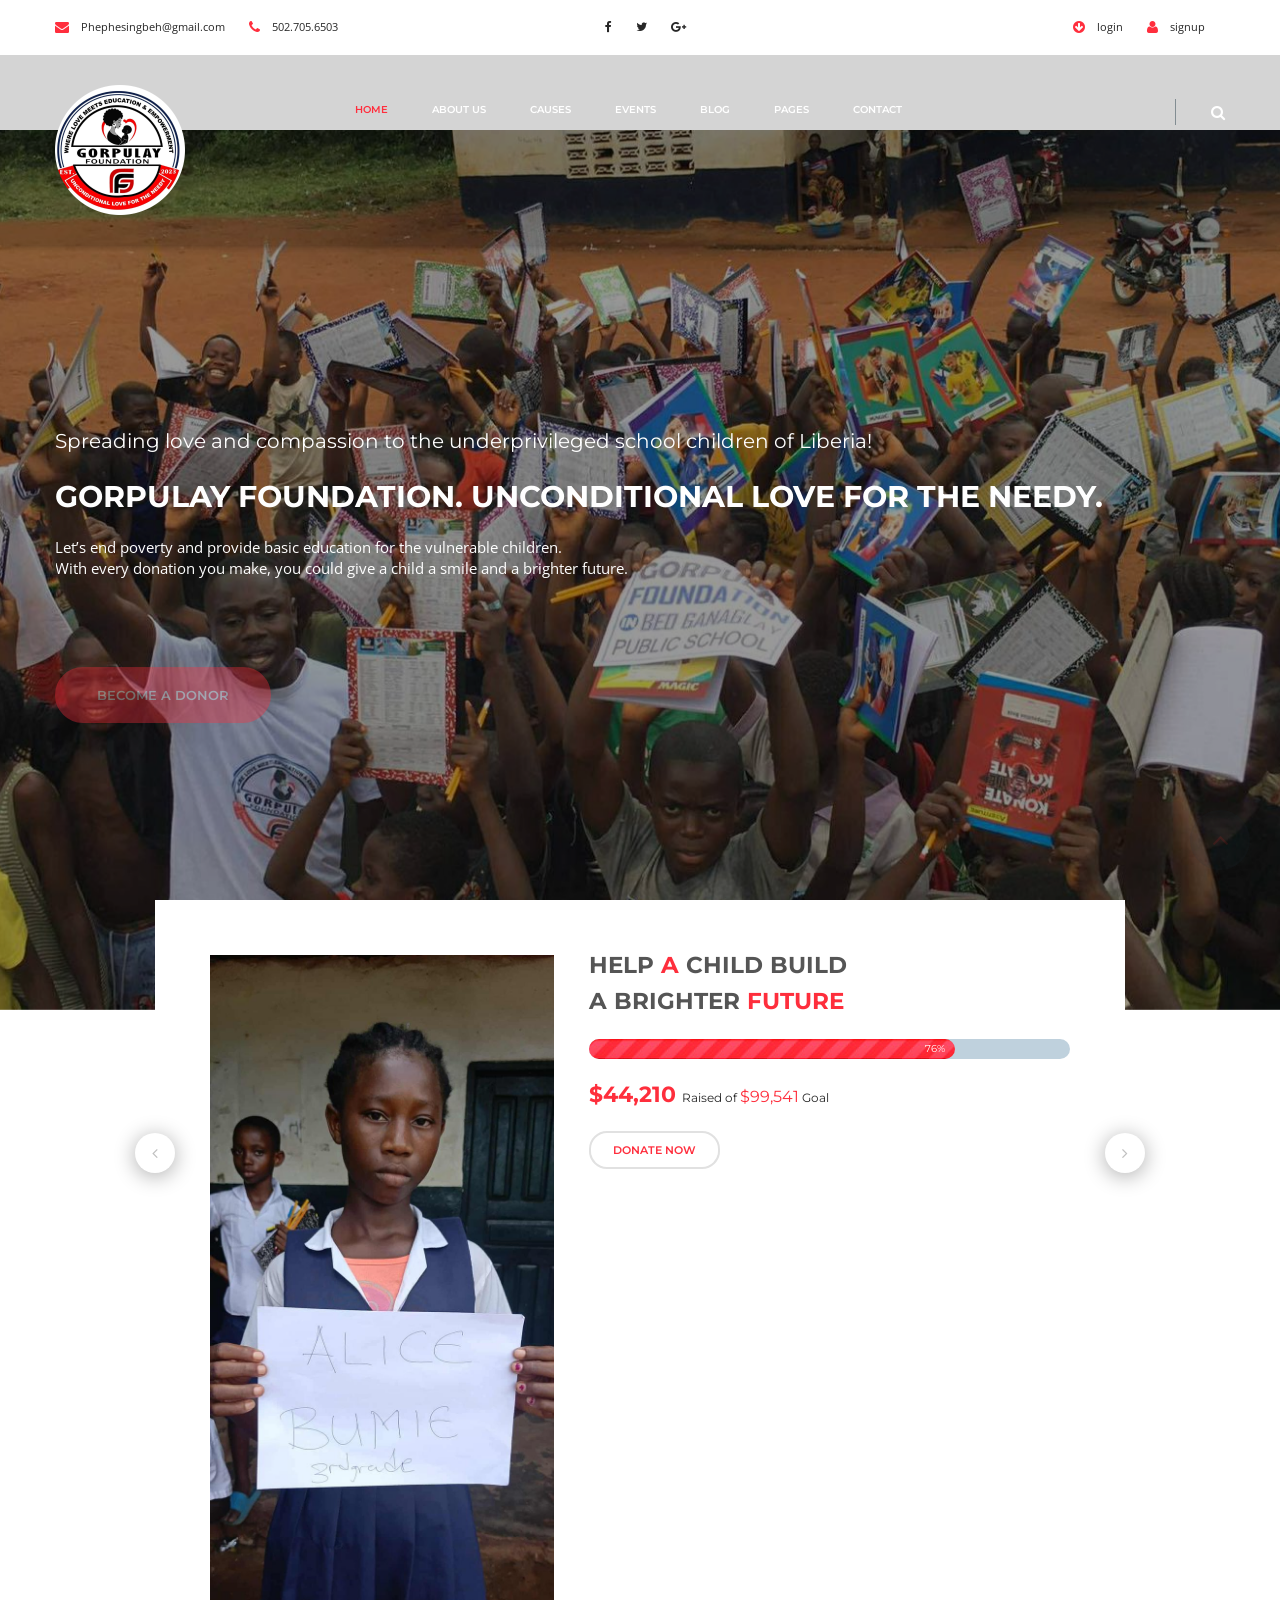
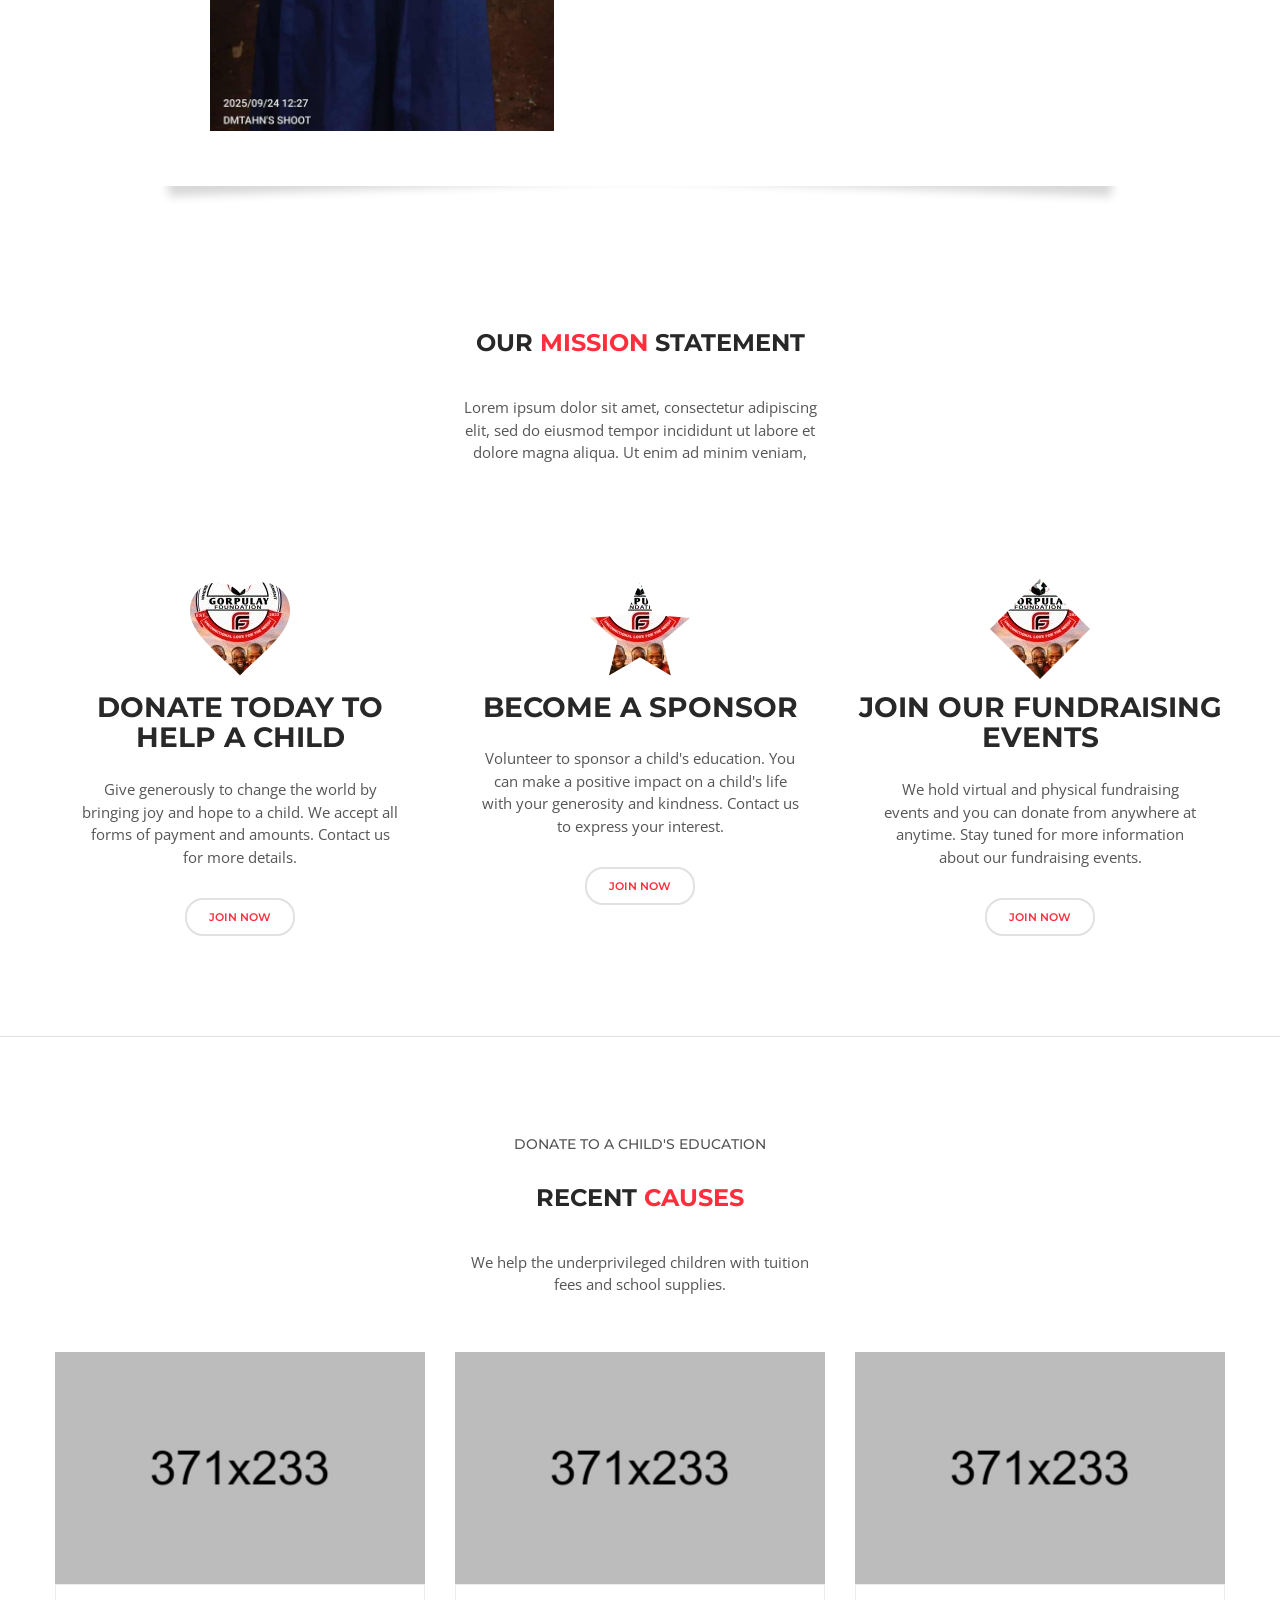
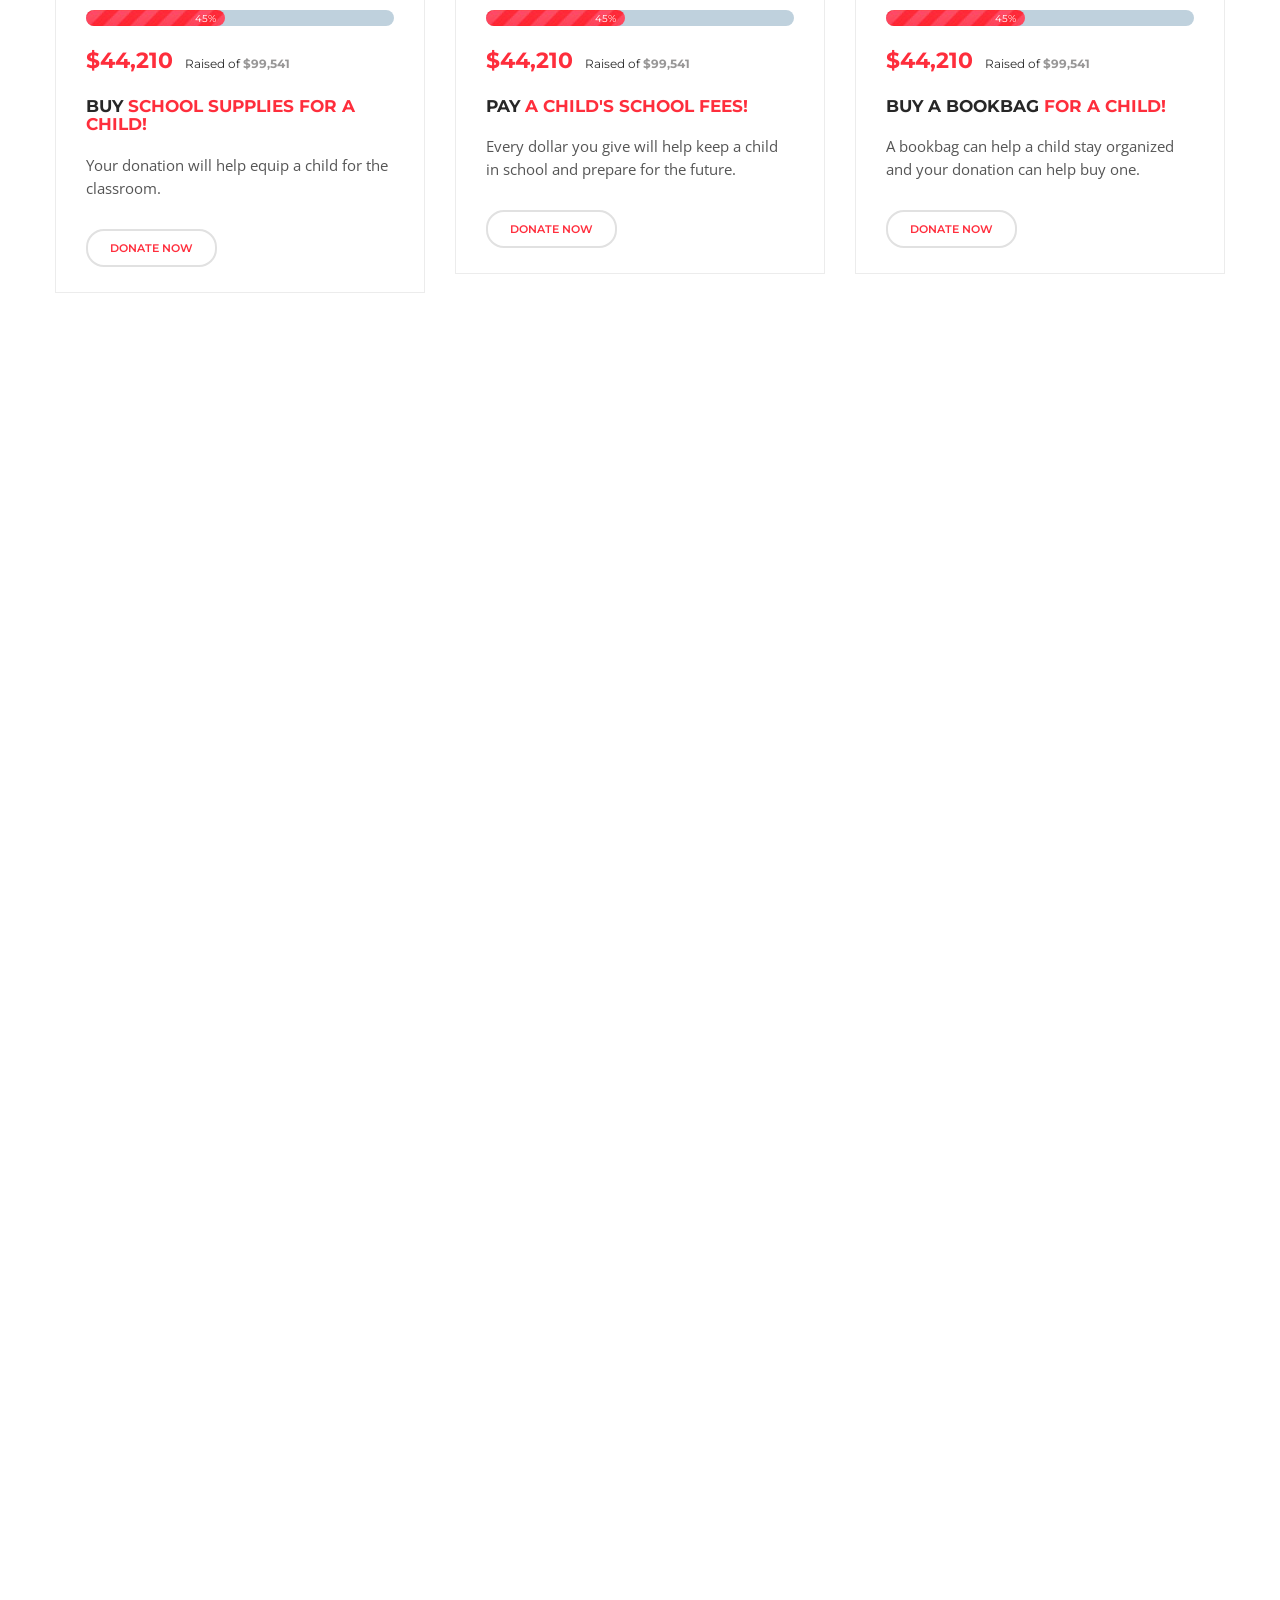
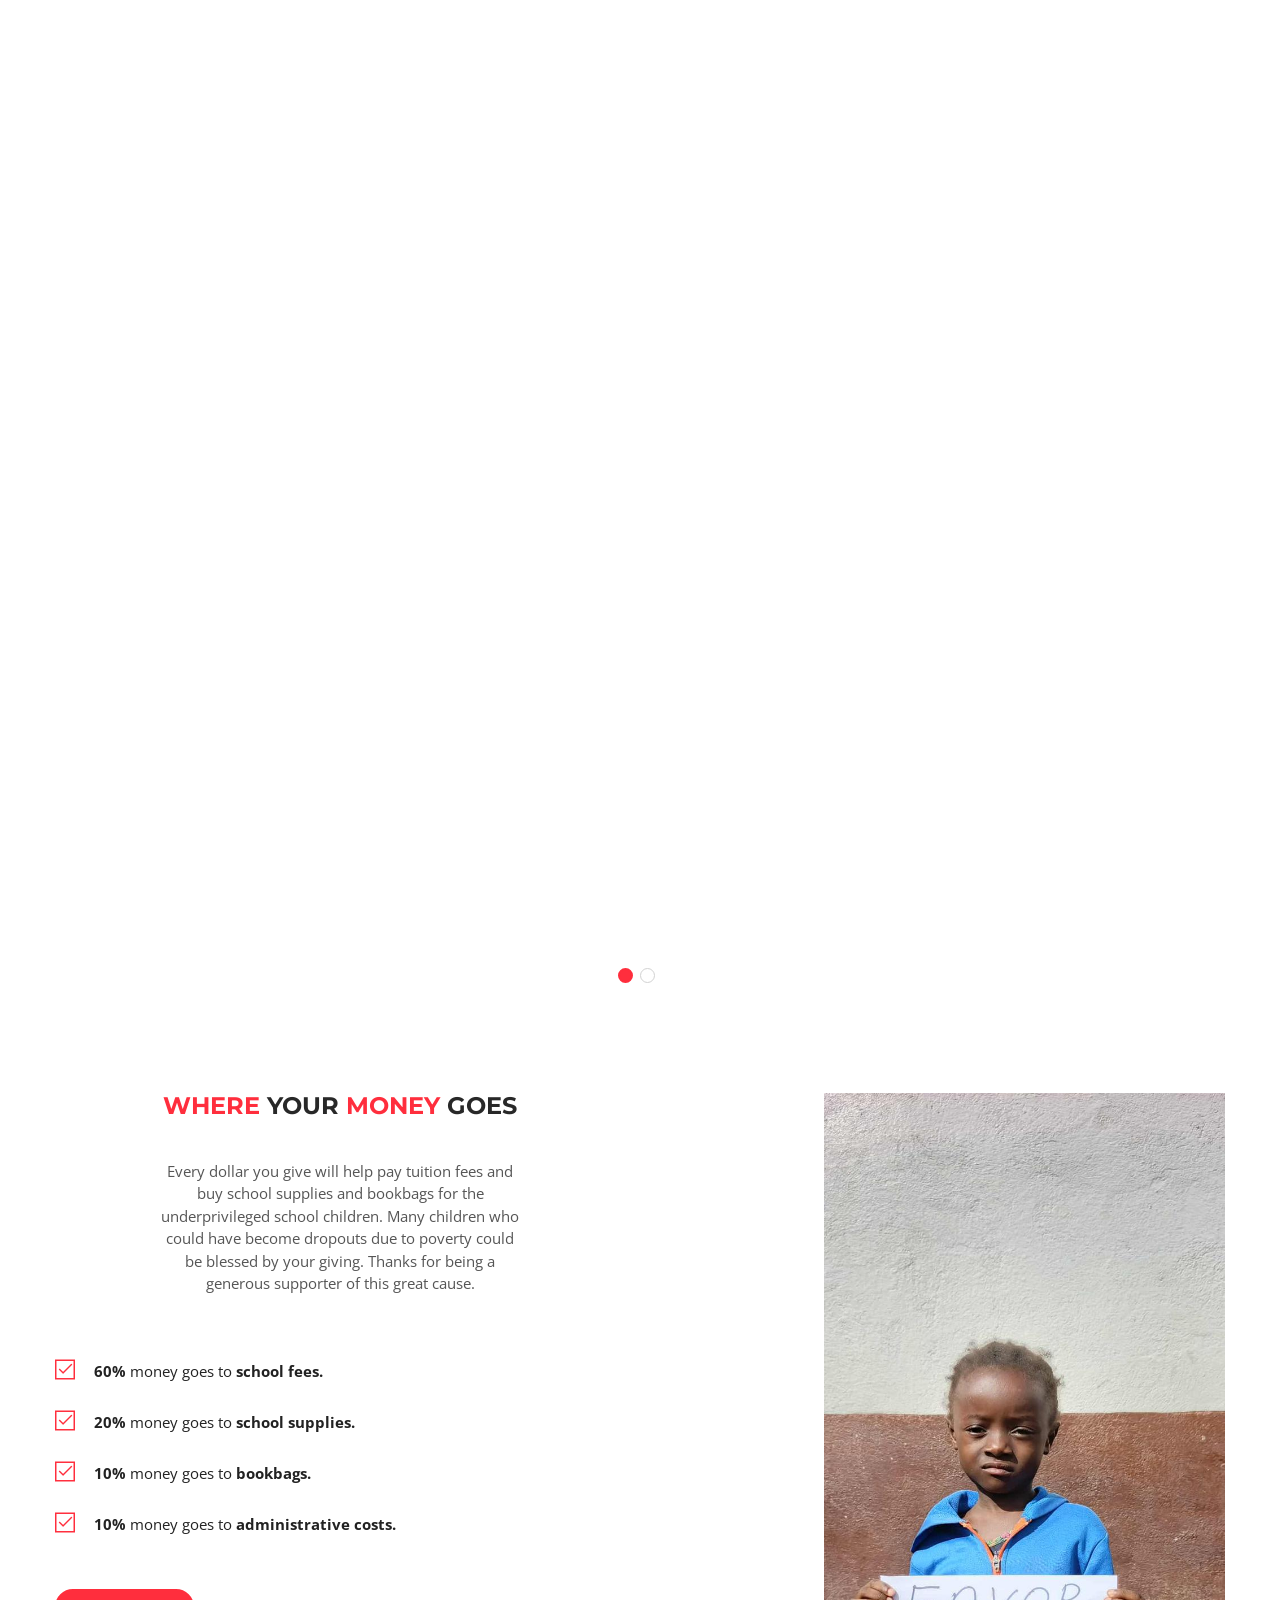
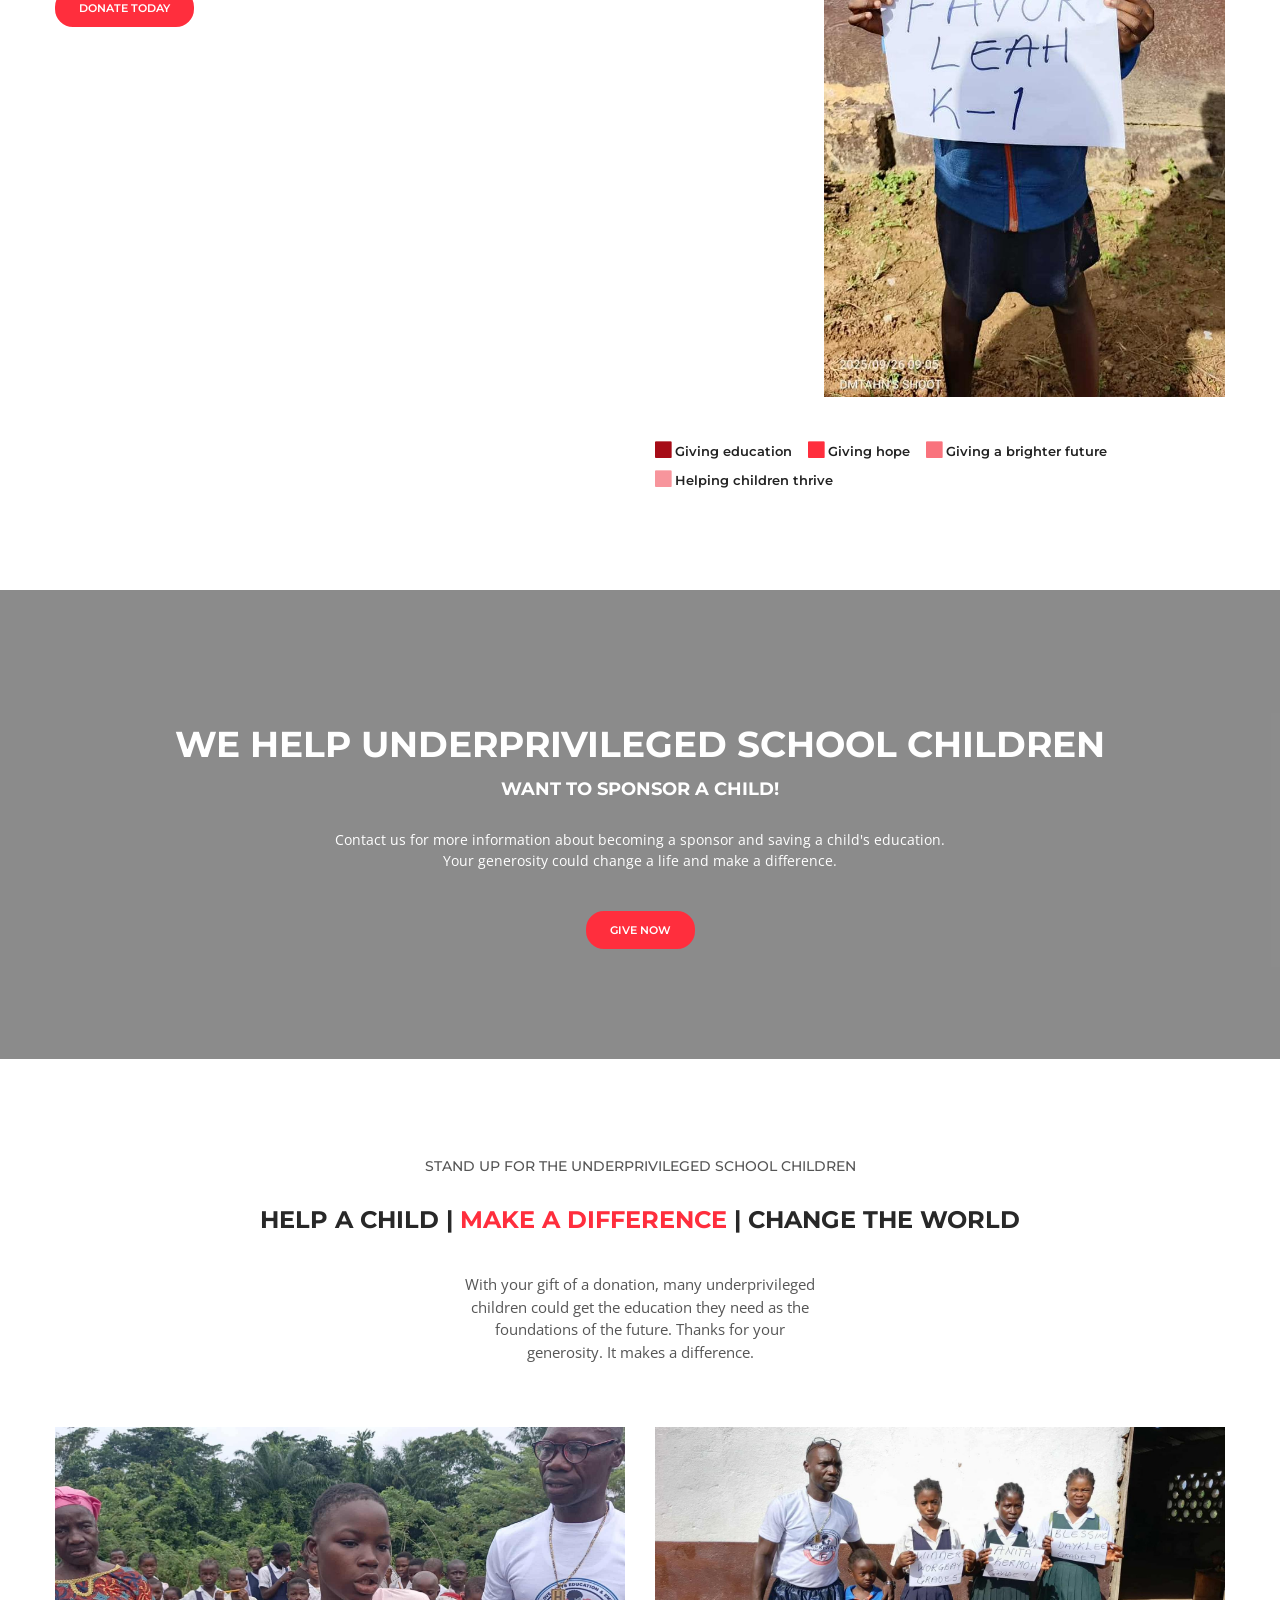
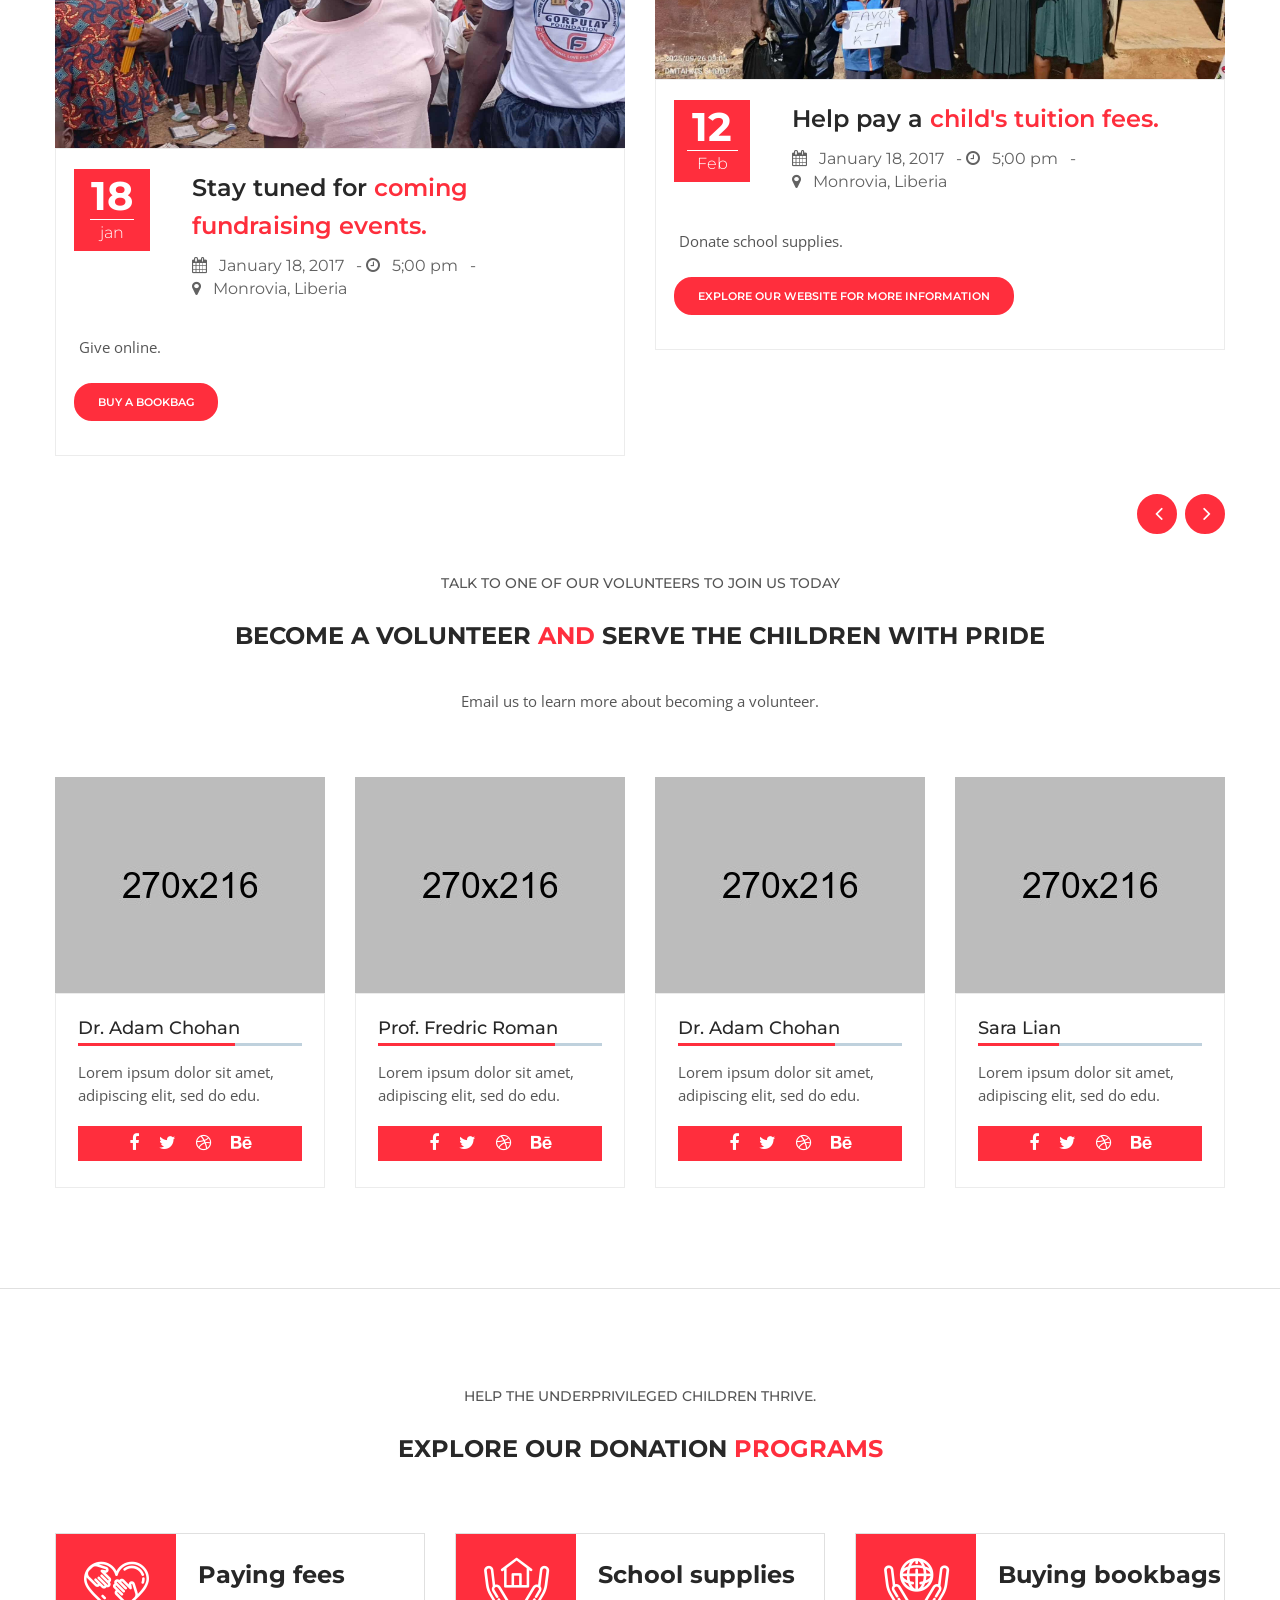
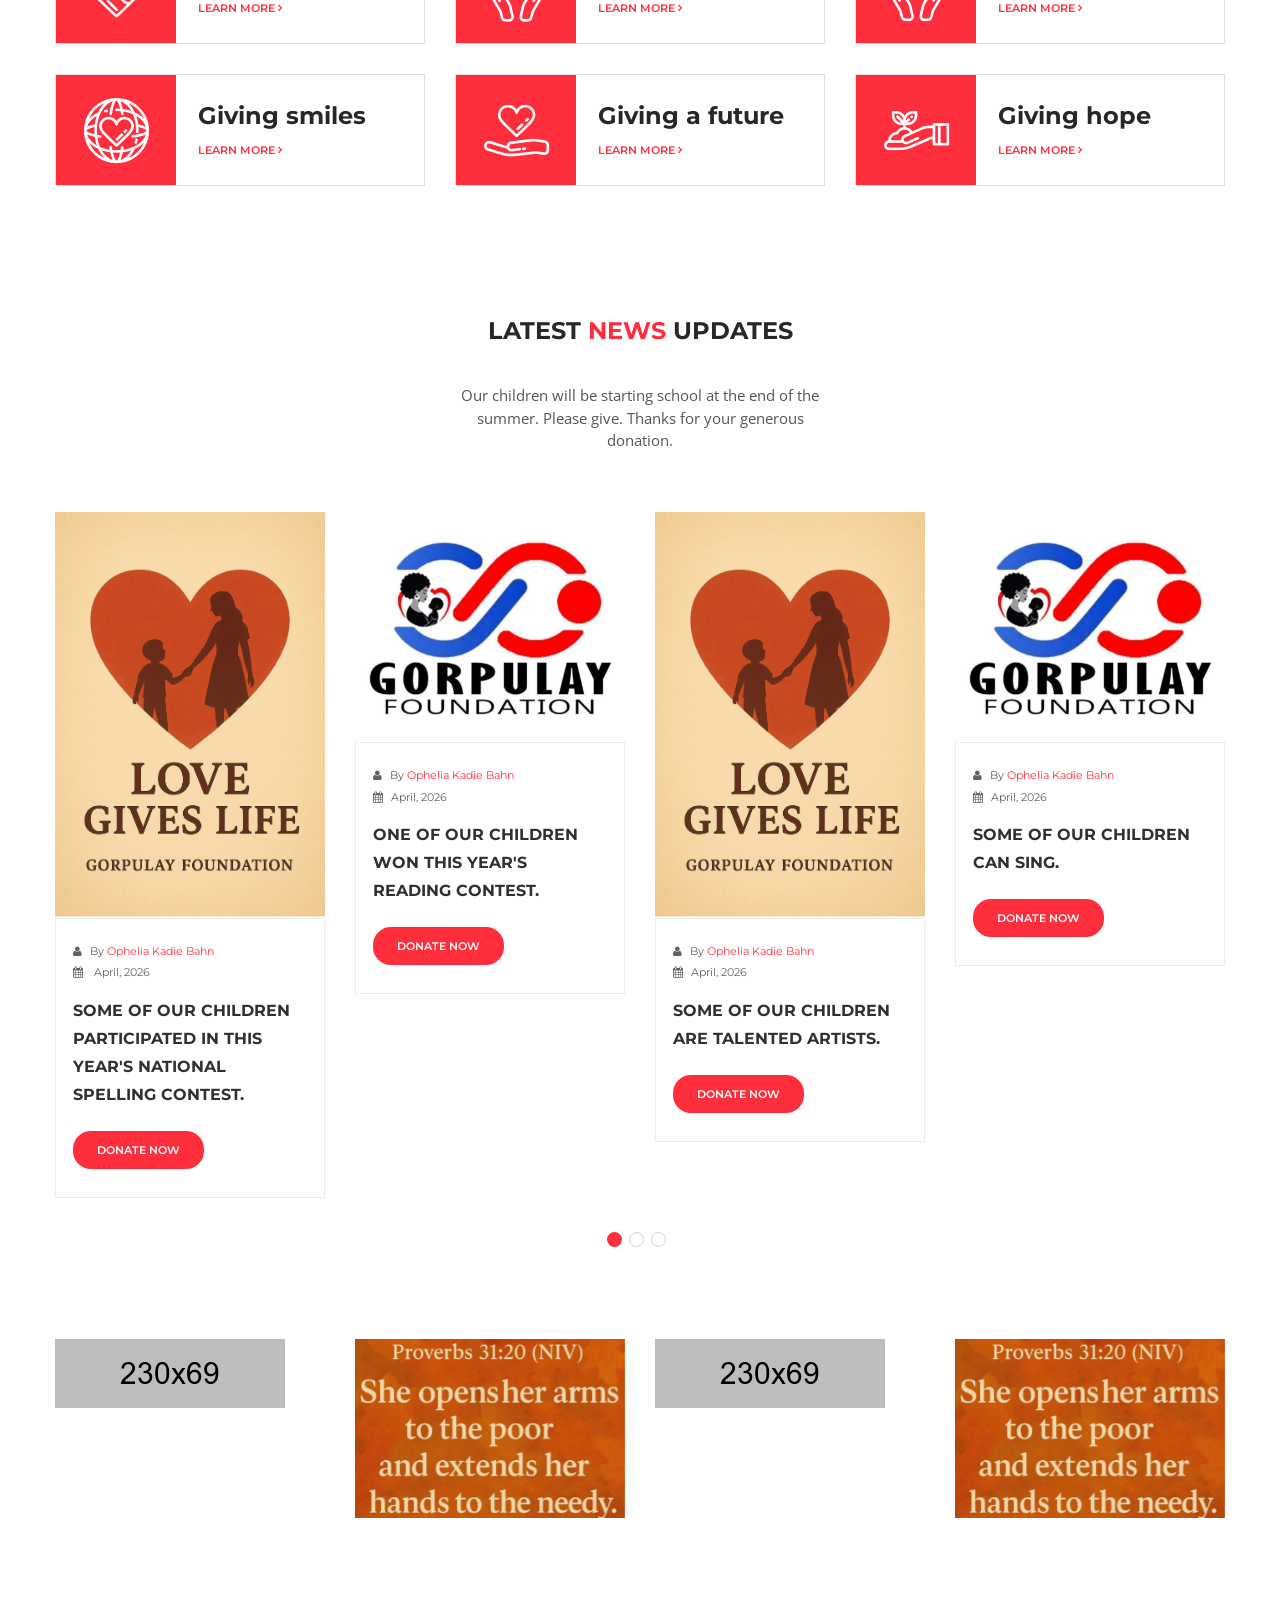
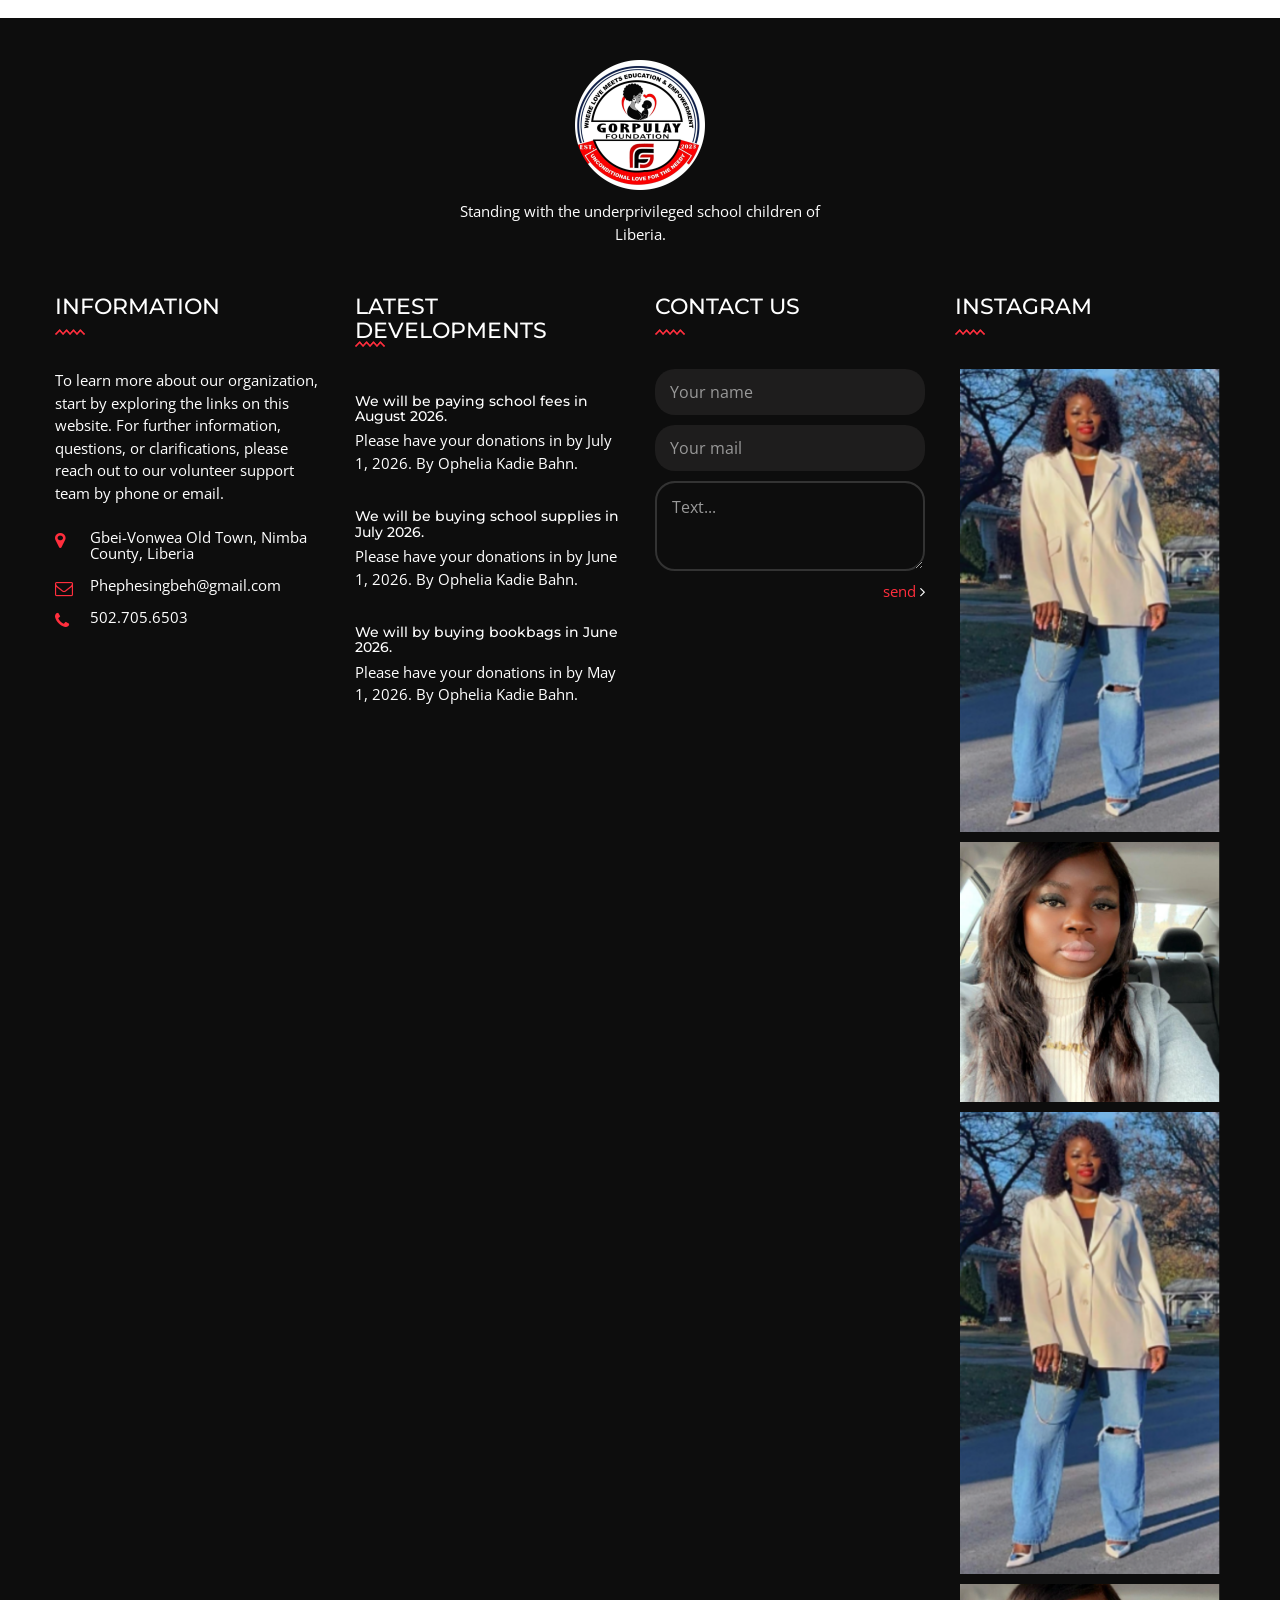
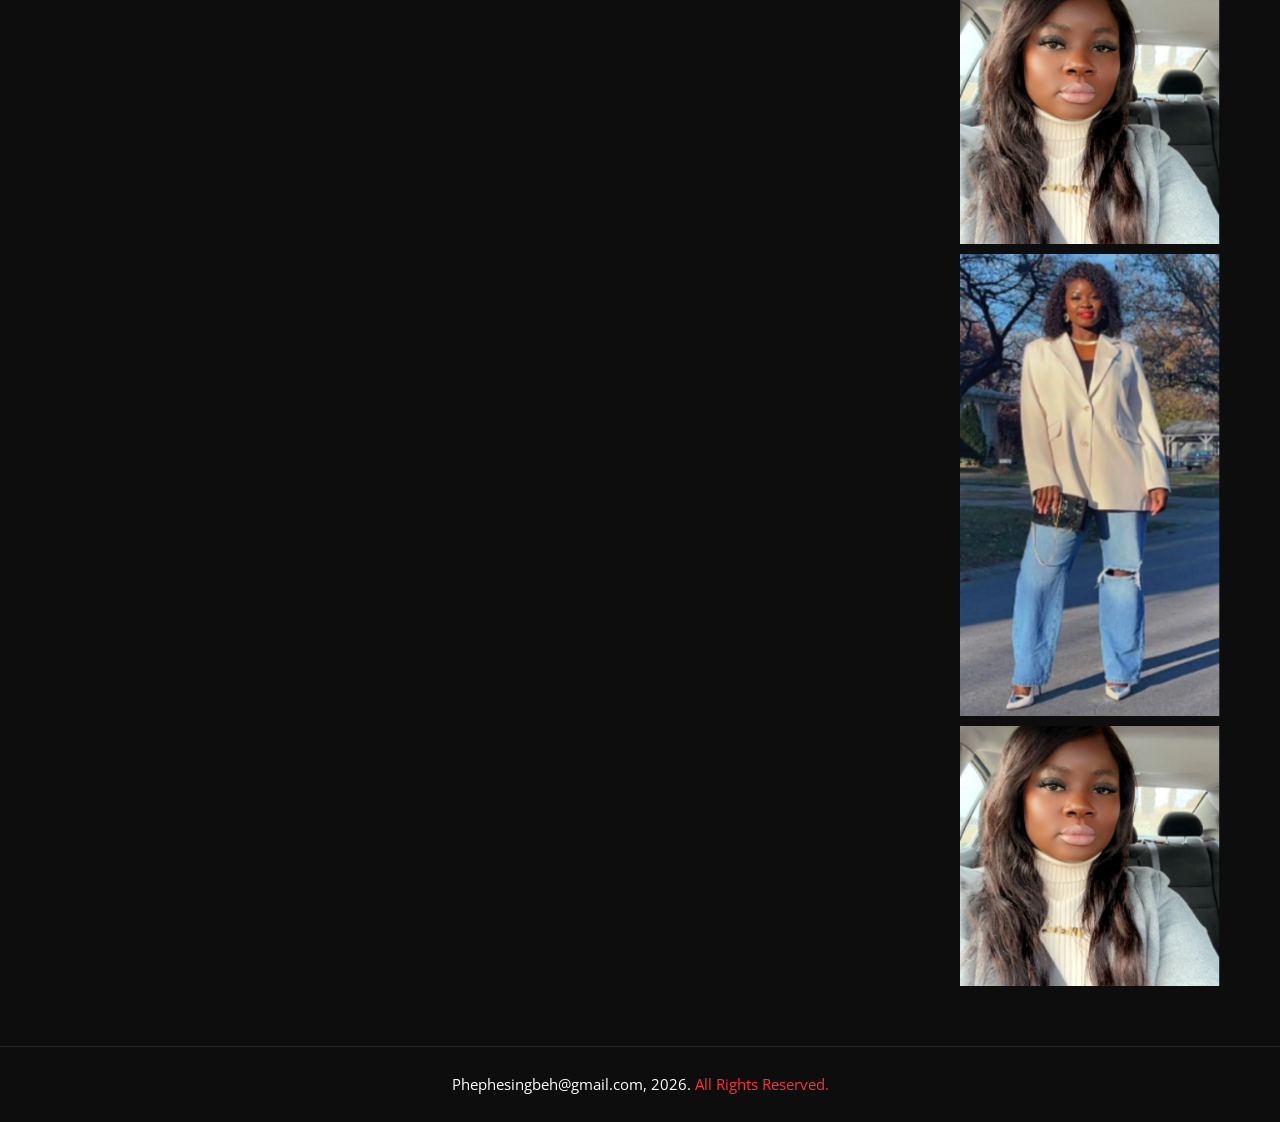
==== index.html @ 980d2983 "test run" ====
<!DOCTYPE html>
<html lang="en">
<head>
    <meta charset="UTF-8">
    <title>Charity sympathy || Responsive HTML 5 Template</title> 

    <!-- mobile responsive meta -->
    <meta name="viewport" content="width=device-width, initial-scale=1">
    <meta name="viewport" content="width=device-width, initial-scale=1, maximum-scale=1">


    <link rel="stylesheet" href="css/style.css">
    <link rel="stylesheet" href="css/responsive.css">
	<link rel="stylesheet" href="fonts/flaticon.css" />

    <link rel="apple-touch-icon" sizes="180x180" href="images/favicon/apple-touch-icon.png">
    <link rel="icon" type="image/png" href="images/favicon/favicon-32x32.png" sizes="32x32">
    <link rel="icon" type="image/png" href="images/favicon/favicon-16x16.png" sizes="16x16">

</head>
<body>

<div class="boxed_wrapper">

<header class="top-bar">
    <div class="container">
        <div class="column left">
            <ul class="top-bar-text">
                <li><i class="icon fa fa-envelope"></i>Phephesingbeh@gmail.com</li>
                <li><i class="icon fa fa-phone"></i>502.705.6503</li>
            </ul>
        </div>
        <div class="column center">
            <ul class="social">                
                <li><a href="#"><i class="fa fa-facebook"></i></a></li>
                <li><a href="#"><i class="fa fa-twitter"></i></a></li>
                <li><a href="#"><i class="fa fa-google-plus"></i></a></li>
            </ul>
        </div>
        <div class="column right">
            <ul class="login-info">
                <li><a href="#"><i class="icon fa fa-arrow-circle-down"></i>login</a></li>
                <li><a href="#"><i class="icon fa fa-user"></i>signup</a></li>
                
            </ul>
        </div>
            

    </div>
</header>

<section class="theme_menu stricky">
    <div class="container">
        <div class="row">
            <div class="col-md-3">
                <div class="main-logo">
                    <a href="index.html"><img src="images/logo/logo.png" alt=""></a>
                </div>
            </div>
            <div class="col-md-7 menu-column">
                <nav class="main-menu">
                    <div class="navbar-header">     
                        <button type="button" class="navbar-toggle" data-toggle="collapse" data-target=".navbar-collapse">
                            <span class="icon-bar"></span>
                            <span class="icon-bar"></span>
                            <span class="icon-bar"></span>
                            <span class="icon-bar"></span>
                        </button>
                    </div>
                    <div class="navbar-collapse collapse clearfix">
                        <ul class="navigation clearfix">
                            <li class="dropdown active"><a href="index.html">Home</a>
                                <ul>
                                    <li><a href="index.html">Home One</a></li>
                                    <li><a href="index-2.html">Home Two</a></li>
                                    <li><a href="index-3.html">Home Three</a></li>
                                </ul>
                            </li>
                            <li class="dropdown"><a href="#">about us</a>
                                <ul>
                                    <li><a href="about.html">About us</a></li>  
                                </ul>
                            </li>
                            <li class="dropdown"><a href="causes.html">Causes</a>
                                <ul>
                                    <li><a href="causes.html">Causes</a></li>
                                    <li><a href="single-cause.html">Single Cause</a></li>  
                                </ul>
                            </li>
                            <li class="dropdown"><a href="event.html">Events</a>
                                <ul>
                                    <li><a href="event.html">Events</a></li>
                                    <li><a href="event-details.html">Event Details</a></li>
                                 </ul>
                            </li>
                            <li class="dropdown"><a href="#"> blog </a>
                                <ul>  
                                    <li><a href="blog-large.html">Blog With Sidebar</a></li>
                                    <li><a href="blog-details.html">Blog Single Post</a></li>
                                 </ul>
                            </li>
                            <li class="dropdown"><a href="#">pages</a>
                                <ul>
                                    <li><a href="shop.html">Shop</a></li>
									<li><a href="shop-single.html">Product Detail Page</a></li>
                                    <li><a href="error.html">404</a></li>
                                </ul>
                            </li>
                            <li><a href="contact.html">contact</a></li>
                        </ul>
						
                        <ul class="mobile-menu clearfix">

                             <li class="dropdown active"><a href="index.html">Home</a>
                                <ul>
                                    <li><a href="index.html">Home One</a></li>
                                    <li><a href="index-2.html">Home Two</a></li>
                                    <li><a href="index-3.html">Home Three</a></li>
                                </ul>
                            </li>
                            <li class="dropdown"><a href="#">about us</a>
                                <ul>
                                    <li><a href="about.html">About us</a></li>  
                                </ul>
                            </li>
                            <li class="dropdown"><a href="causes.html">Causes</a>
                                <ul>
                                    <li><a href="causes.html">Causes</a></li>
                                    <li><a href="single-cause.html">Single Cause</a></li>  
                                </ul>
                            </li>
                            <li class="dropdown"><a href="event.html">Events</a>
                                <ul>
                                    <li><a href="event.html">Events</a></li>
                                    <li><a href="event-details.html">Event Details</a></li>
                                 </ul>
                            </li>
                            <li class="dropdown"><a href="#"> blog </a>
                                <ul>  
                                    <li><a href="blog-large.html">Blog With Sidebar</a></li>
                                    <li><a href="blog-details.html">Blog Single Post</a></li>
                                 </ul>
                            </li>
                            <li class="dropdown"><a href="#">pages</a>
                                <ul>
                                    <li><a href="shop.html">Shop</a></li>
									<li><a href="shop-single.html">Product Detail Page</a></li>
                                    <li><a href="error.html">404</a></li>
                                </ul>
                            </li>
                            <li><a href="contact.html">contact</a></li>
                        </ul>
                    </div>
                </nav>
            </div>

            <div class="right-column">
                <div class="right-area">
                    <div class="nav_side_content">
                        <div class="search_option">
                            <button class="search tran3s dropdown-toggle color1_bg" id="searchDropdown" data-toggle="dropdown" aria-haspopup="true" aria-expanded="false"><i class="fa fa-search" aria-hidden="true"></i></button>
                            <form action="#" class="dropdown-menu" aria-labelledby="searchDropdown">
                                <input type="text" placeholder="Search...">
                                <button><i class="fa fa-search" aria-hidden="true"></i></button>
                            </form>
                       </div>
                   </div>
                </div>
                    
            </div>
        </div>
                

   </div> <!-- End of .conatiner -->
</section>
  
<section class="rev_slider_wrapper">
    <div id="slider1" class="rev_slider"  data-version="5.0">
        <ul>
            <li data-transition="fade">
                <img src="images/slider/1.jpg"  alt="" width="1920" height="882" data-bgposition="top center" data-bgfit="cover" data-bgrepeat="no-repeat" data-bgparallax="1" >
                
                <div class="tp-caption  tp-resizeme" 
                    data-x="left" data-hoffset="15" 
                    data-y="top" data-voffset="300" 
                    data-transform_idle="o:1;"         
                    data-transform_in="x:[-175%];y:0px;z:0;rX:0;rY:0;rZ:0;sX:1;sY:1;skX:0;skY:0;opacity:0.01;s:3000;e:Power3.easeOut;" 
                    data-transform_out="s:1000;e:Power3.easeInOut;s:1000;e:Power3.easeInOut;" 
                    data-mask_in="x:[100%];y:0;s:inherit;e:inherit;" 
                    data-splitin="none" 
                    data-splitout="none"
                    data-responsive_offset="on"
                    data-start="700">
                    <div class="slide-content-box">
						<h4>Spreading love and compassion to the underprivileged school children of Liberia!</h4>
                        <h1>Gorpulay Foundation. Unconditional Love For The Needy.</h1>
                        <p>Let’s end poverty and provide basic education for the vulnerable children.<br>With every donation you make, you could give a child a smile and a brighter future.</p>
                    </div>
                </div>
                <div class="tp-caption tp-resizeme" 
                    data-x="left" data-hoffset="15" 
                    data-y="top" data-voffset="500" 
                    data-transform_idle="o:1;"                         
                    data-transform_in="y:[100%];z:0;rX:0deg;rY:0;rZ:0;sX:1;sY:1;skX:0;skY:0;opacity:0;s:2000;e:Power4.easeInOut;" 
                    data-transform_out="s:1000;e:Power3.easeInOut;s:1000;e:Power3.easeInOut;"                     
                    data-splitin="none" 
                    data-splitout="none" 
                    data-responsive_offset="on"
                    data-start="2300">
                    <div class="slide-content-box">
                        <div class="button">
                            <a class="thm-btn" href="#">become a donor</a>      
                        </div>
                    </div>
                </div>
               
            </li>
			
			<li data-transition="fade">
                <img src="images/slider/2.jpg"  alt="" width="1920" height="882" data-bgposition="top center" data-bgfit="cover" data-bgrepeat="no-repeat" data-bgparallax="1" >
                
               
                <div class="tp-caption tp-resizeme"
                    data-x="center" data-hoffset="" 
                    data-y="center" data-voffset="-70" 
                    data-transform_idle="o:1;"         
                    data-transform_in="x:[-175%];y:0px;z:0;rX:0;rY:0;rZ:0;sX:1;sY:1;skX:0;skY:0;opacity:0.01;s:3000;e:Power3.easeOut;" 
                    data-transform_out="s:1000;e:Power3.easeInOut;s:1000;e:Power3.easeInOut;" 
                    data-mask_in="x:[100%];y:0;s:inherit;e:inherit;" 
                    data-splitin="none" 
                    data-splitout="none"  
                    data-responsive_offset="on"
                    data-start="500">
                    <div class="slide-content-box">
						<h4>Spreading love and compassion to the underprivileged school children of Liberia!</h4>
                        <h1>Gorpulay Foundation. Unconditional Love For The Needy.</h1>
                        <p>Let’s end poverty and provide basic education for the vulnerable children.<br>With every donation you make, you could give a child a smile and a brighter future.</p>
                    </div>
                </div>
                <div class="tp-caption tp-resizeme" 
                    data-x="center" data-hoffset="0" 
                    data-y="center" data-voffset="80" 
                    data-transform_idle="o:1;"                         
                    data-transform_in="y:[100%];z:0;rX:0deg;rY:0;rZ:0;sX:1;sY:1;skX:0;skY:0;opacity:0;s:2000;e:Power4.easeInOut;" 
                    data-transform_out="s:1000;e:Power3.easeInOut;s:1000;e:Power3.easeInOut;"                     
                    data-splitin="none" 
                    data-splitout="none" 
                    data-responsive_offset="on"
                    data-start="1500">
                    <div class="slide-content-box">
                        <div class="button">
                            <a class="thm-btn" href="#">give a child a bright future</a>     
                        </div>
                    </div>
                </div>

            </li>
            
            <li data-transition="fade">
                <img src="images/slider/3.jpg"  alt="" width="1920" height="882" data-bgposition="top center" data-bgfit="cover" data-bgrepeat="no-repeat" data-bgparallax="1" >
                
                
                <div class="tp-caption tp-resizeme"
                    data-x="center" data-hoffset="" 
                    data-y="center" data-voffset="-70" 
                    data-transform_idle="o:1;"         
                    data-transform_in="x:[-175%];y:0px;z:0;rX:0;rY:0;rZ:0;sX:1;sY:1;skX:0;skY:0;opacity:0.01;s:3000;e:Power3.easeOut;" 
                    data-transform_out="s:1000;e:Power3.easeInOut;s:1000;e:Power3.easeInOut;" 
                    data-mask_in="x:[100%];y:0;s:inherit;e:inherit;" 
                    data-splitin="none" 
                    data-splitout="none"  
                    data-responsive_offset="on"
                    data-start="500">
                    <div class="slide-content-box">
						<h4>Spreading love and compassion to the underprivileged school children of Liberia!</h4>
                        <h1>Gorpulay Foundation. Unconditional Love For The Needy.</h1>
                        <p>Let’s end poverty and provide basic education for the vulnerable children.<br>With every donation you make, you could give a child a smile and a brighter future.</p>
                    </div>
                </div>
                <div class="tp-caption tp-resizeme" 
                    data-x="center" data-hoffset="0" 
                    data-y="center" data-voffset="80" 
                    data-transform_idle="o:1;"                         
                    data-transform_in="y:[100%];z:0;rX:0deg;rY:0;rZ:0;sX:1;sY:1;skX:0;skY:0;opacity:0;s:2000;e:Power4.easeInOut;" 
                    data-transform_out="s:1000;e:Power3.easeInOut;s:1000;e:Power3.easeInOut;"                     
                    data-splitin="none" 
                    data-splitout="none" 
                    data-responsive_offset="on"
                    data-start="1500">
                    <div class="slide-content-box">
                        <div class="button">
                            <a class="thm-btn" href="#">sponsor a child’s education</a>     
                        </div>
                    </div>
                </div>

            </li>
            
           
        </ul>
    </div>
</section>

<section class="urgent-cause">
    <div class="container">
        <div class="row">
            <div class="col-md-10 col-sm-12 col-md-offset-1">
                <div class="urgent-cause-slide">
                    <div class="item">

                        <div class="clearfix bg-area">
                            <figure class="img-box">
                                <img src="images/feature/f.jpg" alt="">
                            </figure>
                            

                            <div class="content">
                                <h4>Help <span> a </span> child  build <br> a brighter <span> future </span></h4>

                                <div class="progress-levels">
                                    
                                    <!--Skill Box-->
                                    <div class="progress-box">
                                        
                                        <div class="inner">
                                            <div class="bar">
                                                <div class="bar-innner">
                                                    <div class="bar-fill" data-percent="76">
                                                        <span class="percent">76%</span>
                                                    </div>
                                                </div>
                                                
                                            </div>
                                        </div>
                                    </div>
                                </div>

                                <div class="donate-price"><b>$44,210</b>&nbsp;  Raised of <span>$99,541</span> Goal</div>
                                <div class="link"><a href="single-cause.html" class="thm-btn style-2">donate now</a></div>
                            </div>
                        </div>
                            
                    </div>
                    <div class="item">
                        <div class="clearfix bg-area">
                            <figure class="img-box">
                                <img src="images/feature/3.jpg" alt="">
                            </figure>
							
                            <div class="content">
                                <h4>give the <span> light </span> <br> of education <br> to <span> a child </span></h4>
                                <div class="progress-levels">
                                    <!--Skill Box-->
                                    <div class="progress-box">
                                        <div class="inner">
                                            <div class="bar">
                                                <div class="bar-innner">
                                                    <div class="bar-fill" data-percent="76">
                                                        <span class="percent">76%</span>
                                                    </div>
                                                </div>
                                            </div>
                                        </div>
                                    </div>
                                </div>
                                <div class="donate-price"><b>$44,210</b>&nbsp;  Raised of <span>$99,541</span> Goal</div>
                                <div class="link"><a href="single-cause.html" class="thm-btn style-2">donate now</a></div>
                            </div>
                        </div>  
                    </div>
                </div>
            </div>
        </div>
    </div>
    
</section>

<section class="our-missions">
	<div class="container">
		<div class="section-title">
            <h1> our <span> mission </span> statement </h1>
			<p>Lorem ipsum dolor sit amet, consectetur adipiscing elit, sed do eiusmod tempor incididunt ut labore et dolore magna aliqua. Ut enim ad minim veniam,</p>
        </div>
		<div class="item-box">
			<div class="row">
				<div class="col-md-4 col-sm-6 col-xs-12">
					<div class="item">
						<div class="image-box">
							<img src="images/missions/1.png" alt="" />
						</div>
						<div class="content-box">
							<h2>Donate Today to help a child</h2>
							<p>Give generously to change the world by bringing joy and hope to a child. We accept all forms of payment and amounts. Contact us for more details.</p>
						</div>
						<div class="link"><a href="#" class="thm-btn style-2">join now</a></div>
					</div>
				</div>
				<div class="col-md-4 col-sm-6 col-xs-12">
					<div class="item">
						<div class="image-box">
							<img src="images/missions/2.png" alt="" />
						</div>
						<div class="content-box">
							<h2>Become a sponsor</h2>
							<p>Volunteer to sponsor a child's education. You can make a positive impact on a child's life with your generosity and kindness. Contact us to express your interest.</p>
						</div>
						<div class="link"><a href="#" class="thm-btn style-2">join now</a></div>
					</div>
				</div>
				<div class="col-md-4 col-sm-6 col-xs-12">
					<div class="item">
						<div class="image-box">
							<img src="images/missions/3.png" alt="" />
						</div>
						<div class="content-box">
							<h2>join our fundraising events</h2>
							<p>We hold virtual and physical fundraising events and you can donate from anywhere at anytime. Stay tuned for more information about our fundraising events.</p>
						</div>
						<div class="link"><a href="#" class="thm-btn style-2">join now</a></div>
					</div>
				</div>
			</div>
			
		</div>
	</div>
</section>

<section class="recent-causes">
	<div class="container">
		<div class="section-title">
            <h5>donate to a child's education</h5>
            <h1>recent <span>causes</span></h1>
			<p>We help the underprivileged children with tuition fees and school supplies.</p>
        </div>

		
		<div class="recent-causes-carousel">
			
			<div class="item">
				<div class="bg-area">
					<div class="image-box">
						<img src="images/causes/1.jpg" alt="Awesome Image"/>
						<div class="overlay">
							<div class="box">
								<div class="content">
									<a href="single-cause.html"><i class="fa fa-link"></i></a>
								</div>
							</div>
						</div>
					</div>
					<div class="content-box">
						<div class="progress-levels">
                                    
                                    <!--Skill Box-->
                                    <div class="progress-box">
                                        
                                        <div class="inner">
                                            <div class="bar">
                                                <div class="bar-innner">
                                                    <div class="bar-fill" data-percent="45">
                                                        <span class="percent">45%</span>
                                                    </div>
                                                </div>
                                                
                                            </div>
                                        </div>
                                    </div>
                                </div>
						<div class="donate-price"><b>$44,210 </b>&nbsp;  Raised of <span>$99,541</span></div>
						<h4>buy <span>school supplies for a child!</span></h4>
						<p>Your donation will help equip a child for the classroom.</p>
						<div class="link"><a href="#" class="thm-btn style-2">donate now</a></div>
					</div>
				</div>
				
			</div>
			<div class="item">
				<div class="clearfix bg-area">
					<div class="image-box">
						<img src="images/causes/2.jpg" alt="Awesome Image"/>
						<div class="overlay">
							<div class="box">
								<div class="content">
									<a href="single-cause.html"><i class="fa fa-link"></i></a>
								</div>
							</div>
						</div>
					</div>
					<div class="content-box">
						<div class="progress-levels">  
						   <!--Skill Box-->
							<div class="progress-box"> 
								<div class="inner">
									<div class="bar">
										<div class="bar-innner">
											<div class="bar-fill" data-percent="45">
												<span class="percent">45%</span>
											</div>
										</div> 
									</div>
								</div>
							</div>
						</div>
						<div class="donate-price"><b>$44,210 </b>&nbsp;  Raised of <span>$99,541</span></div>
						<h4>pay <span>a child's school fees!</span></h4>
						<p>Every dollar you give will help keep a child in school and prepare  for the future.</p>
						<div class="link"><a href="#" class="thm-btn style-2">donate now</a></div>
					</div>
				</div>
				
			</div>
					
			<div class="item">
				<div class="clearfix bg-area">
					<div class="image-box">
						<img src="images/causes/3.jpg" alt="Awesome Image"/>
						<div class="overlay">
							<div class="box">
								<div class="content">
									<a href="single-cause.html"><i class="fa fa-link"></i></a>
								</div>
							</div>
						</div>
					</div>
					<div class="content-box">
						<div class="progress-levels">  
						   <!--Skill Box-->
							<div class="progress-box"> 
								<div class="inner">
									<div class="bar">
										<div class="bar-innner">
											<div class="bar-fill" data-percent="45">
												<span class="percent">45%</span>
											</div>
										</div> 
									</div>
								</div>
							</div>
						</div>
						<div class="donate-price"><b>$44,210 </b>&nbsp;  Raised of <span>$99,541</span></div>
						<h4>buy a bookbag <span> for a child!</span></h4>
						<p>A bookbag can help a child stay organized and your donation can help buy one.</p>
						<div class="link"><a href="#" class="thm-btn style-2">donate now</a></div>
					</div>
				</div>
				
			</div> 

            <div class="item">
                <div class="clearfix bg-area">
                    <div class="image-box">
                        <img src="images/causes/1.jpg" alt="Awesome Image"/>
						<div class="overlay">
							<div class="box">
								<div class="content">
									<a href="single-cause.html"><i class="fa fa-link"></i></a>
								</div>
							</div>
						</div>
                    </div>
                    <div class="content-box">
                        <div class="progress-levels">  
                           <!--Skill Box-->
                            <div class="progress-box"> 
                                <div class="inner">
                                    <div class="bar">
                                        <div class="bar-innner">
                                            <div class="bar-fill" data-percent="45">
                                                <span class="percent">45%</span>
                                            </div>
                                        </div> 
                                    </div>
                                </div>
                            </div>
                        </div>
                        <div class="donate-price"><b>$44,210 </b>&nbsp;  Raised of <span>$99,541</span></div>
						<h4>buy <span>school supplies for a child!</span></h4>
						<p>Your donation will help equip a child for the classroom.</p>
						<div class="link"><a href="#" class="thm-btn style-2">donate now</a></div>
                    </div>
                </div>
                
            </div>
            <div class="item">
                <div class="clearfix bg-area">
                    <div class="image-box">
                        <img src="images/causes/2.jpg" alt="Awesome Image"/>
						<div class="overlay">
							<div class="box">
								<div class="content">
									<a href="single-cause.html"><i class="fa fa-link"></i></a>
								</div>
							</div>
						</div>
                    </div>
                    <div class="content-box">
                        <div class="progress-levels">  
                           <!--Skill Box-->
                            <div class="progress-box"> 
                                <div class="inner">
                                    <div class="bar">
                                        <div class="bar-innner">
                                            <div class="bar-fill" data-percent="45">
                                                <span class="percent">45%</span>
                                            </div>
                                        </div> 
                                    </div>
                                </div>
                            </div>
                        </div>
                        <div class="donate-price"><b>$44,210 </b>&nbsp;  Raised of <span>$99,541</span></div>
						<h4>pay <span>a child's school fees!</span></h4>
						<p>Every dollar you give will help keep a child in school and prepare them for the future.</p>
						<div class="link"><a href="#" class="thm-btn style-2">donate now</a></div>
                </div>
                
            </div>
                    
            <div class="item">
                <div class="clearfix bg-area">
                    <div class="image-box">
                        <img src="images/causes/3.jpg" alt="Awesome Image"/>
						<div class="overlay">
							<div class="box">
								<div class="content">
									<a href="single-cause.html"><i class="fa fa-link"></i></a>
								</div>
							</div>
						</div>
                    </div>
                    <div class="content-box">
                        <div class="progress-levels">  
                           <!--Skill Box-->
                            <div class="progress-box"> 
                                <div class="inner">
                                    <div class="bar">
                                        <div class="bar-innner">
                                            <div class="bar-fill" data-percent="45">
                                                <span class="percent">45%</span>
                                            </div>
                                        </div> 
                                    </div>
                                </div>
                            </div>
                        </div>
                        <div class="donate-price"><b>$44,210 </b>&nbsp;  Raised of <span>$99,541</span></div>
						<h4>buy a bookbag <span> for a child!</span></h4>
						<p>A bookbag can help a child stay organized and your donation can help buy one.</p>
						<div class="link"><a href="#" class="thm-btn style-2">donate now</a></div>
                    </div>
                </div>
                
            </div> 

            <div class="item">
                <div class="clearfix bg-area">
                    <div class="image-box">
                        <img src="images/causes/1.jpg" alt="Awesome Image"/>
						<div class="overlay">
							<div class="box">
								<div class="content">
									<a href="single-cause.html"><i class="fa fa-link"></i></a>
								</div>
							</div>
						</div>
                    </div>
                    <div class="content-box">
                        <div class="progress-levels">  
                           <!--Skill Box-->
                            <div class="progress-box"> 
                                <div class="inner">
                                    <div class="bar">
                                        <div class="bar-innner">
                                            <div class="bar-fill" data-percent="45">
                                                <span class="percent">45%</span>
                                            </div>
                                        </div> 
                                    </div>
                                </div>
                            </div>
                        </div>
                        <div class="donate-price"><b>$44,210 </b>&nbsp;  Raised of <span>$99,541</span></div>
						<h4>buy <span>school supplies for a child!</span></h4>
						<p>Your donation will help equip a child for the classroom.</p>
						<div class="link"><a href="#" class="thm-btn style-2">donate now</a></div>
                </div>
                
            </div>
            <div class="item">
                <div class="clearfix bg-area">
                    <div class="image-box">
                        <img src="images/causes/2.jpg" alt="Awesome Image"/>
						<div class="overlay">
							<div class="box">
								<div class="content">
									<a href="single-cause.html"><i class="fa fa-link"></i></a>
								</div>
							</div>
						</div>
                    </div>
                    <div class="content-box">
                        <div class="progress-levels">  
                           <!--Skill Box-->
                            <div class="progress-box"> 
                                <div class="inner">
                                    <div class="bar">
                                        <div class="bar-innner">
                                            <div class="bar-fill" data-percent="45">
                                                <span class="percent">45%</span>
                                            </div>
                                        </div> 
                                    </div>
                                </div>
                            </div>
                        </div>
                        <div class="donate-price"><b>$44,210 </b>&nbsp;  Raised of <span>$99,541</span></div>
						<h4>pay <span>a child's school fees!</span></h4>
						<p>Every dollar you give will help keep a child in school and prepare them for the future.</p>
						<div class="link"><a href="#" class="thm-btn style-2">donate now</a></div>
                    </div>
                </div>
                
            </div>
                    
            <div class="item">
                <div class="clearfix bg-area">
                    <div class="image-box">
                        <img src="images/causes/3.jpg" alt="Awesome Image"/>
						<div class="overlay">
							<div class="box">
								<div class="content">
									<a href="single-cause.html"><i class="fa fa-link"></i></a>
								</div>
							</div>
						</div>
                    </div>
                    <div class="content-box">
                        <div class="progress-levels">  
                           <!--Skill Box-->
                            <div class="progress-box"> 
                                <div class="inner">
                                    <div class="bar">
                                        <div class="bar-innner">
                                            <div class="bar-fill" data-percent="45">
                                                <span class="percent">45%</span>
                                            </div>
                                        </div> 
                                    </div>
                                </div>
                            </div>
                        </div>
                        <div class="donate-price"><b>$44,210 </b>&nbsp;  Raised of <span>$99,541</span></div>
						<h4>Buy a bookbag <span> for a child!</span></h4>
						<p>A bookbag can help a child stay organized and your donation can help buy one.</p>
						<div class="link"><a href="#" class="thm-btn style-2">donate now</a></div>
                    </div>
                </div>
                
            </div>         
		</div>
	</div>
</section>

<section class="features">
    <div class="container">
        <div class="item-list">
            <div class="row">
                <div class="col-md-6">
                    <div class="item">
                        <div class="section-title">                       
                            <h1> <span> WHERE </span> YOUR <span> MONEY </span> GOES</h1>
                            <p>Every dollar you give will help pay tuition fees and buy school supplies and bookbags for the underprivileged school children. Many children who could have become dropouts due to poverty could be blessed by your giving. Thanks for being a generous supporter of this great cause.</p>
                        </div>
                        <div class="content-box">
                            <ul class="default-list">
                                <li><i class="flaticon-check-mark-square-button"></i><span>60% </span>money goes to <span>school fees.</span></li>
                                <li><i class="flaticon-check-mark-square-button"></i><span>20%</span> money goes to <span>school supplies.</span></li>
                                <li><i class="flaticon-check-mark-square-button"></i><span>10%</span> money goes to <span>bookbags.</span></li>                                                                                              
                                <li><i class="flaticon-check-mark-square-button"></i><span>10%</span> money goes to <span>administrative costs.</span></li>                                                                                              
                            </ul>
                            <div class="link"><a href="#" class="thm-btn">DONATE TODAY</a></div>
                        </div>
                    </div>
                    
                </div>
                <div class="col-md-6">
                    <div class="item">
                        <div class="image-box">
                            <img src="images/feature/2.jpg" alt="">
                        </div>
                        <ul class="list">
                            <li><i class="icon flaticon-stop"></i>Giving education</li>
                            <li><i class="icon flaticon-stop"></i>Giving hope</li>
                            <li><i class="icon flaticon-stop"></i>Giving a brighter future</li>
                            <li><i class="icon flaticon-stop"></i>Helping children thrive</li>
                        </ul>
                    </div>
                    
                </div>
            </div>
        </div>
    </div>
    
</section>

<!--start parallax-sec-one-->
<section class="parallax-sec-one">
	<div class="container">
		<div class="section-title">
			<h1>we help underprivileged school children</h1>
			<h4>want to sponsor a child!</h4>
		</div>
		<div class="content-box text-center">
			<p>Contact us for more information about becoming a sponsor and saving a child's education. Your generosity could change a life and make a difference.</p>
		</div>
		<div class="link"><a href="single-cause.html" class="thm-btn">Give now</a></div>
	</div>
</section>
<!--end parallax-sec-one-->

<!--start upcoming-event-->
<section class="upcoming-event">
	<div class="container">
		<div class="section-title">
            <h5>Stand up for the underprivileged school children</h5>
            <h1>Help a child | <span>Make a difference </span>| change the world</h1>
			<p>With your gift of a donation, many underprivileged children could get the education they need as the foundations of the future. Thanks for your generosity. It makes a difference.</p>
        </div>
		
		<div class="upcoming-event-carousel">
			
			<div class="item">
				<div class="bg-area">
					<div class="image-box">
						<img src="images/event/2.jpg" alt="Awesome Image"/>
						<div class="overlay">
							<div class="box">
								<div class="content">
									<a href="event-details.html"><i class="fa fa-link"></i></a>
								</div>
							</div>
						</div>
					</div>
				
					<div class="content-box">
						<div class="title-area">
							<div class="date">18<br><span>jan</span></div>
							<h3><a href="event-details.html">Stay tuned for <span>coming fundraising events.</span></a></h3>
							<ul class="event-info">
								<li><span class="fa fa-calendar"></span>&ensp; January 18, 2017&ensp; - </li>
								<li><span class="fa fa-clock-o"></span>&ensp; 5;00 pm&ensp; -</li>
								<li><span class="fa fa-map-marker"></span>&ensp; Monrovia, Liberia</li>
							</ul>
						
						</div>
							
						
                        <div class="text">
							<p>Give online.</p>
						</div>					
						<div class="link"><a href="#" class="thm-btn">Buy a bookbag</a></div>
                    </div>
				</div>	
			</div>
			
			<div class="item">
				<div class="bg-area">
					<div class="image-box">
						<img src="images/event/1.jpg" alt="Awesome Image"/>
						<div class="overlay">
							<div class="box">
								<div class="content">
									<a href="event-details.html"><i class="fa fa-link"></i></a>
								</div>
							</div>
						</div>
					</div>
				
					<div class="content-box">
						<div class="title-area">
							<div class="date">12 <br><span>Feb</span></div>
							<h3><a href="event-details.html">Help pay a <span> child's tuition fees.</span></a></h3>
							<ul class="event-info">
								<li><span class="fa fa-calendar"></span>&ensp; January 18, 2017&ensp; - </li>
								<li><span class="fa fa-clock-o"></span>&ensp; 5;00 pm&ensp; -</li>
								<li><span class="fa fa-map-marker"></span>&ensp; Monrovia, Liberia</li>
							</ul>
						
						</div>
							
						
                        <div class="text">
							<p>Donate school supplies.</p>
						</div>					
						<div class="link"><a href="#" class="thm-btn">Explore our website for more information</a></div>
                    </div>
				</div>
			</div>
			
		</div>
	</div>
</section>
<!--end upcoming-event-->

<!--start our-team-->
<section class="our-team">
	<div class="container">
		<div class="section-title">
            <h5>Talk to one of our volunteers to join us today</h5>
            <h1>Become a volunteer <span> and </span> serve the children with pride</h1>
			<p>Email us to learn more about becoming a volunteer.</p>
        </div>

		<div class="item-box">
			<div class="row">
				<div class="col-md-3 col-sm-6 col-xs-12">
					<div class="item">
						<div class="bg-area">
							<div class="image-box">
								<img src="images/team/1.jpg" alt="" />
							</div>
							<div class="content-box">
								<h4>Dr. Adam Chohan</h4>
								<div class="progress-levels">  
									<!--Skill Box-->
									<div class="progress-box"> 
										<div class="inner">
											<div class="bar">
												<div class="bar-innner">
													<div class="bar-fill" data-percent="70"></div>											
												</div> 
											</div>
										</div>
									</div>
								</div>
								<div class="text">
									<p>Lorem ipsum dolor sit amet, adipiscing elit, sed do edu.</p>
								</div>
								<ul class="social">
									<li><a href="#"><span class="fa fa-facebook"></span></a></li>
									<li><a href="#"><span class="fa fa-twitter"></span></a></li>
									<li><a href="#"><span class="fa fa-dribbble"></span></a></li>
									<li><a href="#"><span class="fa fa-behance"></span></a></li>
								</ul>
							</div>
						</div>
					</div>
				</div>
				
				<div class="col-md-3 col-sm-6 col-xs-12">
					<div class="item">
						<div class="bg-area">
							<div class="image-box">
								<img src="images/team/2.jpg" alt="" />
							</div>
							<div class="content-box">
								<h4>Prof. Fredric Roman</h4>
								<div class="progress-levels">  
									<!--Skill Box-->
									<div class="progress-box"> 
										<div class="inner">
											<div class="bar">
												<div class="bar-innner">
													<div class="bar-fill" data-percent="79"></div>											
												</div> 
											</div>
										</div>
									</div>
								</div>
								<div class="text">
									<p>Lorem ipsum dolor sit amet, adipiscing elit, sed do edu.</p>
								</div>
								<ul class="social">
									<li><a href="#"><span class="fa fa-facebook"></span></a></li>
									<li><a href="#"><span class="fa fa-twitter"></span></a></li>
									<li><a href="#"><span class="fa fa-dribbble"></span></a></li>
									<li><a href="#"><span class="fa fa-behance"></span></a></li>
								</ul>
							</div>
						</div>
					</div>
				</div>
				
				<div class="col-md-3 col-sm-6 col-xs-12">
					<div class="item">
						<div class="bg-area">
							<div class="image-box">
								<img src="images/team/3.jpg" alt="" />
							</div>
							<div class="content-box">
								<h4>Dr. Adam Chohan</h4>
								<div class="progress-levels">  
									<!--Skill Box-->
									<div class="progress-box"> 
										<div class="inner">
											<div class="bar">
												<div class="bar-innner">
													<div class="bar-fill" data-percent="70"></div>											
												</div> 
											</div>
										</div>
									</div>
								</div>
								<div class="text">
									<p>Lorem ipsum dolor sit amet, adipiscing elit, sed do edu.</p>
								</div>
								<ul class="social">
									<li><a href="#"><span class="fa fa-facebook"></span></a></li>
									<li><a href="#"><span class="fa fa-twitter"></span></a></li>
									<li><a href="#"><span class="fa fa-dribbble"></span></a></li>
									<li><a href="#"><span class="fa fa-behance"></span></a></li>
								</ul>
							</div>
						</div>
					</div>
				</div>
				
				<div class="col-md-3 col-sm-6 col-xs-12">
					<div class="item">
						<div class="bg-area">
							<div class="image-box">
								<img src="images/team/4.jpg" alt="" />
							</div>
							<div class="content-box">
								<h4>Sara Lian</h4>
								<div class="progress-levels">  
									<!--Skill Box-->
									<div class="progress-box"> 
										<div class="inner">
											<div class="bar">
												<div class="bar-innner">
													<div class="bar-fill" data-percent="36"></div>											
												</div> 
											</div>
										</div>
									</div>
								</div>
								<div class="text">
									<p>Lorem ipsum dolor sit amet, adipiscing elit, sed do edu.</p>
								</div>
								<ul class="social">
									<li><a href="#"><span class="fa fa-facebook"></span></a></li>
									<li><a href="#"><span class="fa fa-twitter"></span></a></li>
									<li><a href="#"><span class="fa fa-dribbble"></span></a></li>
									<li><a href="#"><span class="fa fa-behance"></span></a></li>
								</ul>
							</div>
						</div>
					</div>
				</div>
			</div>
		</div>
		
	</div>
</section>
<!--end our-team-->

<!--start our features-->
<section class="our-features">
	<div class="container">
		<div class="section-title">
            <h5>HELP the underprivileged Children Thrive.</h5>
            <h1>Explore Our donation <span>programs</span></h1>
			<p></p>
        </div>
		
		<div class="item-list">
			<div class="row">
				<div class="col-md-4 col-sm-6">
					<div class="item">
						<div class="icon">
							<span class="flaticon-heart-2"></span>
						</div>
						<h3>Paying fees</h3>
						<div class="link"><a href="#" class="thm-btn style-3">learn more<i class="fa fa-angle-right"></i></a></div>
					</div> 
				</div>
				<div class="col-md-4 col-sm-6">
					<div class="item">
						<div class="icon">
							<span class="flaticon-house"></span>
						</div>
						<h3>School supplies</h3>
						<div class="link"><a href="#" class="thm-btn style-3">learn more<i class="fa fa-angle-right"></i></a></div>
					</div> 
				</div>
				<div class="col-md-4 col-sm-6">
					<div class="item">
						<div class="icon">
							<span class="flaticon-ecology"></span>
						</div>
						<h3>Buying bookbags</h3>
						<div class="link"><a href="#" class="thm-btn style-3">learn more<i class="fa fa-angle-right"></i></a></div>
					</div> 
				</div>
				<div class="col-md-4 col-sm-6">
					<div class="item">
						<div class="icon">
							<span class="flaticon-world-1"></span>
						</div>
						<h3>Giving smiles</h3>
						<div class="link"><a href="#" class="thm-btn style-3">learn more<i class="fa fa-angle-right"></i></a></div>
					</div> 
				</div>
				<div class="col-md-4 col-sm-6">
					<div class="item">
						<div class="icon">
							<span class="flaticon-heart-1"></span>
						</div>
						<h3>Giving a future</h3>
						<div class="link"><a href="#" class="thm-btn style-3">learn more<i class="fa fa-angle-right"></i></a></div>
					</div> 
				</div>
				<div class="col-md-4 col-sm-6">
					<div class="item">
						<div class="icon">
							<span class="flaticon-sprout"></span>
						</div>
						<h3>Giving hope</h3>
						<div class="link"><a href="#" class="thm-btn style-3">learn more<i class="fa fa-angle-right"></i></a></div>
					</div> 
				</div>
			</div>
		</div>
	</div>
</section>
<!--end our features-->

<section class="news-update">
    <div class="container">
        <div class="section-title">
            <h1>Latest <span> news </span> updates</h1>
            <p>Our children will be starting school at the end of the summer. Please give. Thanks for your generous donation.</p>
        </div>

        
        <div class="news-carousel">
            
            <div class="item">
                <div class="bg-area">
                    <div class="image-box">
                        <img src="images/news/1.jpg" alt="Awesome Image"/>
						<div class="overlay">
							<div class="box">
								<div class="content">
									<a href="blog-details.html"><i class="fa fa-link"></i></a>
								</div>
							</div>
						</div>
                    </div>
                    <div class="content-box">
                       <ul class="news-info">
                            <li><i class="fa fa-user"></i>By <span>Ophelia Kadie Bahn</span> </li>
                            <li><i class="fa fa-calendar"></i> April, 2026</li>
                        </ul>
                        <h4><a href="blog-details.html">Some of our children participated in this year's National Spelling Contest.</a></h4>
                        <div class="link"><a href="single-cause.html" class="thm-btn">donate now</a></div>
                    </div>
                </div>
            </div> 
             <div class="item">
                <div class="bg-area">
                    <div class="image-box">
                        <img src="images/news/2.jpg" alt="Awesome Image"/>
						<div class="overlay">
							<div class="box">
								<div class="content">
									<a href="blog-details.html"><i class="fa fa-link"></i></a>
								</div>
							</div>
						</div>
                    </div>
                    <div class="content-box">
                       <ul class="news-info">
                            <li><i class="fa fa-user"></i>By <span>Ophelia Kadie Bahn</span> </li>
                            <li><i class="fa fa-calendar"></i>April, 2026</li>
                        </ul>
                        <h4><a href="blog-details.html">One of our children won this year's Reading Contest.</a></h4>
                        <div class="link"><a href="single-cause.html" class="thm-btn">donate now</a></div>
                    </div>
                </div>
            </div> 
             <div class="item">
                <div class="bg-area">
                    <div class="image-box">
                        <img src="images/news/3.jpg" alt="Awesome Image"/>
						<div class="overlay">
							<div class="box">
								<div class="content">
									<a href="blog-details.html"><i class="fa fa-link"></i></a>
								</div>
							</div>
						</div>
                    </div>
                    <div class="content-box">
                       <ul class="news-info">
                            <li><i class="fa fa-user"></i>By <span>Ophelia Kadie Bahn</span> </li>
                            <li><i class="fa fa-calendar"></i>April, 2026</li>
                        </ul>
                        <h4><a href="blog-details.html">Some of our children are talented artists.</a></h4>
                        <div class="link"><a href="single-cause.html" class="thm-btn">donate now</a></div>
                    </div>
                </div>
            </div> 
             <div class="item">
                <div class="bg-area">
                    <div class="image-box">
                        <img src="images/news/4.jpg" alt="Awesome Image"/>
						<div class="overlay">
							<div class="box">
								<div class="content">
									<a href="blog-details.html"><i class="fa fa-link"></i></a>
								</div>
							</div>
						</div>
                    </div>
                    <div class="content-box">
                       <ul class="news-info">
                            <li><i class="fa fa-user"></i>By <span>Ophelia Kadie Bahn</span> </li>
                            <li><i class="fa fa-calendar"></i>April, 2026</li>
                        </ul>
                        <h4><a href="blog-details.html">Some of our children can sing.</a></h4>
                        <div class="link"><a href="single-cause.html" class="thm-btn">donate now</a></div>
                    </div>
                </div>
            </div> 
            <div class="item">
                <div class="bg-area">
                    <div class="image-box">
                        <img src="images/news/1.jpg" alt="Awesome Image"/>
						<div class="overlay">
							<div class="box">
								<div class="content">
									<a href="blog-details.html"><i class="fa fa-link"></i></a>
								</div>
							</div>
						</div>
                    </div>
                    <div class="content-box">
                       <ul class="news-info">
                            <li><i class="fa fa-user"></i>By <span>Ophelia Kadie Bahn </span> </li>
                            <li><i class="fa fa-calendar"></i>April, 2026</li>
                        </ul>
                        <h4><a href="blog-details.html">Some of our children are writers.</a></h4>
                        <div class="link"><a href="single-cause.html" class="thm-btn">donate now</a></div>
                    </div>
                </div>
            </div> 
             <div class="item">
                <div class="bg-area">
                    <div class="image-box">
                        <img src="images/news/2.jpg" alt="Awesome Image"/>
						<div class="overlay">
							<div class="box">
								<div class="content">
									<a href="blog-details.html"><i class="fa fa-link"></i></a>
								</div>
							</div>
						</div>
                    </div>
                    <div class="content-box">
                       <ul class="news-info">
                            <li><i class="fa fa-user"></i>By <span>Ophelia Kadie Bahn</span> </li>
                            <li><i class="fa fa-calendar"></i>April, 2026</li>
                        </ul>
                        <h4><a href="blog-details.html">Some of our children can write poetry.</a></h4>
                        <div class="link"><a href="single-cause.html" class="thm-btn">donate now</a></div>
                    </div>
                </div>
            </div> 
             <div class="item">
                <div class="bg-area">
                    <div class="image-box">
                        <img src="images/news/3.jpg" alt="Awesome Image"/>
						<div class="overlay">
							<div class="box">
								<div class="content">
									<a href="blog-details.html"><i class="fa fa-link"></i></a>
								</div>
							</div>
						</div>
                    </div>
                    <div class="content-box">
                       <ul class="news-info">
                            <li><i class="fa fa-user"></i>By <span>Ophelia Kadie Bahn</span> </li>
                            <li><i class="fa fa-calendar"></i>April, 2026</li>
                        </ul>
                        <h4><a href="blog-details.html">Some of our children can dance.</a></h4>
                        <div class="link"><a href="single-cause.html" class="thm-btn">donate now</a></div>
                    </div>
                </div>
            </div> 
             <div class="item">
                <div class="bg-area">
                    <div class="image-box">
                        <img src="images/news/4.jpg" alt="Awesome Image"/>
						<div class="overlay">
							<div class="box">
								<div class="content">
									<a href="blog-details.html"><i class="fa fa-link"></i></a>
								</div>
							</div>
						</div>
                    </div>
                    <div class="content-box">
                       <ul class="news-info">
                            <li><i class="fa fa-user"></i>By <span>Ophelia Kadie Bahn</span> </li>
                            <li><i class="fa fa-calendar"></i>April, 2026</li>
                        </ul>
                        <h4><a href="blog-details.html">Some of our children can paint.</a></h4>
                        <div class="link"><a href="single-cause.html" class="thm-btn">donate now</a></div>
                    </div>
                </div>
            </div> 
            <div class="item">
                <div class="bg-area">
                    <div class="image-box">
                        <img src="images/news/1.jpg" alt="Awesome Image"/>
						<div class="overlay">
							<div class="box">
								<div class="content">
									<a href="blog-details.html"><i class="fa fa-link"></i></a>
								</div>
							</div>
						</div>
                    </div>
                    <div class="content-box">
                       <ul class="news-info">
                            <li><i class="fa fa-user"></i>By <span>Ophelia Kadie Bahn</span> </li>
                            <li><i class="fa fa-calendar"></i>April, 2026</li>
                        </ul>
                        <h4><a href="blog-details.html">Some of our children are good at math.</a></h4>
                        <div class="link"><a href="single-cause.html" class="thm-btn">donate now</a></div>
                    </div>
                </div>
            </div> 
             <div class="item">
                <div class="bg-area">
                    <div class="image-box">
                        <img src="images/news/2.jpg" alt="Awesome Image"/>
						<div class="overlay">
							<div class="box">
								<div class="content">
									<a href="blog-details.html"><i class="fa fa-link"></i></a>
								</div>
							</div>
						</div>
                    </div>
                    <div class="content-box">
                       <ul class="news-info">
                            <li><i class="fa fa-user"></i>By <span>Ophelia Kadie Bahn</span> </li>
                            <li><i class="fa fa-calendar"></i>April, 2026</li>
                        </ul>
                        <h4><a href="blog-details.html">Some of our children can act.</a></h4>
                        <div class="link"><a href="single-cause.html" class="thm-btn">donate now</a></div>
                    </div>
                </div>
            </div> 
             <div class="item">
                <div class="bg-area">
                    <div class="image-box">
                        <img src="images/news/3.jpg" alt="Awesome Image"/>
						<div class="overlay">
							<div class="box">
								<div class="content">
									<a href="blog-details.html"><i class="fa fa-link"></i></a>
								</div>
							</div>
						</div>
                    </div>
                    <div class="content-box">
                       <ul class="news-info">
                            <li><i class="fa fa-user"></i>By <span>Ophelia Kadie Bahn</span> </li>
                            <li><i class="fa fa-calendar"></i>April, 2026</li>
                        </ul>
                        <h4><a href="blog-details.html">Some of our children can memorize texts.</a></h4>
                        <div class="link"><a href="single-cause.html" class="thm-btn">donate now</a></div>
                    </div>
                </div>
            </div> 
             <div class="item">
                <div class="bg-area">
                    <div class="image-box">
                        <img src="images/news/4.jpg" alt="Awesome Image"/>
						<div class="overlay">
							<div class="box">
								<div class="content">
									<a href="blog-details.html"><i class="fa fa-link"></i></a>
								</div>
							</div>
						</div>
                    </div>
                    <div class="content-box">
                       <ul class="news-info">
                            <li><i class="fa fa-user"></i>By <span>Ophelia Kadie Bahn</span> </li>
                            <li><i class="fa fa-calendar"></i>April, 2026</li>
                        </ul>
                        <h4><a href="blog-details.html">Some of our children can draw.</a></h4>
                        <div class="link"><a href="single-cause.html" class="thm-btn">donate now</a></div>
                    </div>
                </div>
            </div> 

        </div>
    </div>
</section>


<section class="clients-section">
    <div class="container">
        <div class="clients-carousel">
			<div class="item">
				<div class="image-box">
					<img src="images/clients/1.png" alt="">
				</div>
			</div>

			<div class="item">
				<div class="image-box">
					<img src="images/clients/2.png" alt="">
				</div>
			</div>

			<div class="item">
				<div class="image-box">
					<img src="images/clients/3.png" alt="">
				</div>
			</div>

			<div class="item">
				<div class="image-box">
					<img src="images/clients/2.png" alt="">
				</div>
			</div>
        </div>
    </div>  
</section>

<footer class="main-footer">   
    <!--Widgets Section-->
    <div class="widgets-section">
        <div class="container">
            <div class="section-title">
                <div class="image-box">
                    <img src="images/footer/fl.png" alt="">
                </div>             
                <p>Standing with the underprivileged school children of Liberia.</p>
            </div>
            <div class="row">
                <!--Big Column-->
                <div class="col-md-6 col-sm-12 col-xs-12">
                    <div class="row clearfix">   
                        <!--Footer Column-->
                        <div class="footer-column col-md-6 col-sm-6 col-xs-12">
                            <div class="footer-widget information-widget">
                                <h3 class="footer-title">Information</h3>
                                
                                <div class="widget-content">
                                    <div class="text"><p>To learn more about our organization, start by exploring the links on this website. For further information, questions, or clarifications, please reach out to our volunteer support team by phone or email.</p></div>
                                    <ul class="contact-info">
                                        <li><span class="fa fa-map-marker"></span>Gbei-Vonwea Old Town, Nimba County, Liberia</li>
                                        <li><span class="fa fa-envelope-o"></span>Phephesingbeh@gmail.com</li>
                                        <li><span class="fa fa-phone"></span>502.705.6503</li>
                                    </ul>
                                </div>
                            </div>
                        </div>
                        <!--Footer Column-->
                        <div class="footer-column col-md-6 col-sm-6 col-xs-12">
                            <div class="footer-widget works-widget">
                                <h3 class="footer-title">Latest Developments</h3>
                                <div class="widget-content">
                                    <ul class="list">
                                        <li>
                                            <h5>We will be paying school fees in August 2026.</h5>
                                            <p>Please have your donations in by July 1, 2026. By Ophelia Kadie Bahn.</p>
                                        </li>
                                        <li>
                                            <h5>We will be buying school supplies in July 2026. </h5>
                                            <p> Please have your donations in by June 1, 2026. By Ophelia Kadie Bahn.</p>
                                        </li>
                                        <li>
                                            <h5>We will by buying bookbags in June 2026.</h5>
                                            <p>Please have your donations in by May 1, 2026. By Ophelia Kadie Bahn.</p>
                                        </li>
                                    </ul>
                                </div>
                            </div>
                        </div>
                    </div>
                </div>
                
                <!--Big Column-->
                <div class="col-md-6 col-sm-12 col-xs-12">
                    <div class="row clearfix">
                        
                        <!--Footer Column-->
                        <div class="footer-column col-md-6 col-sm-6 col-xs-12">
                            <div class="footer-widget contact-widget">
                                <h3 class="footer-title">contact us</h3>
                                <div class="widget-content">
                                    <div class="default-form-area">
                                        <form id="contact-form2" name="contact_form" class="default-form style-two" action="sendmail.php" method="post">
                                            <div class="row clearfix">
                                                <div class="col-md-12 col-sm-12 col-xs-12">
                                                    
                                                    <div class="form-group style-two">
                                                        <input type="text" name="form_name" class="form-control" value="" placeholder="Your name" required="">
                                                    </div>
                                                </div>
                                                <div class="col-md-12 col-sm-12 col-xs-12">
                                                    <div class="form-group style-two">
                                                        <input type="email" name="form_email" class="form-control required email" value="" placeholder="Your mail" required="">
                                                    </div>
                                                </div>
                                                
                                               
                                                <div class="col-md-12 col-sm-12 col-xs-12">
                                                    <div class="form-group style-two">
                                                        <textarea name="form_message" class="form-control textarea required" placeholder="Text..."></textarea>
                                                    </div>
                                                </div>   
                                                <div class="col-md-12 col-sm-12 col-xs-12">
                                                    <div class="form-group style-two">
                                                        <input id="form_botcheck" name="form_botcheck" class="form-control" type="hidden" value="">
                                                        <button class="thm-btn2" type="submit" data-loading-text="Please wait...">send<i class="fa fa-angle-right"></i></button>
                                                    </div>
                                                </div>   

                                            </div>
                                        </form>
                                    </div>
                                </div>
                               
                            </div>
                        </div>

                        <!--Footer Column-->

                        <!--Footer Column-->
                        <div class="footer-column col-md-6 col-sm-6 col-xs-12">
                            <div class="footer-widget Instagram-widget">
                                <h3 class="footer-title">Instagram</h3>
                                    <div class="widget-content">
                                        <ul class="instagram">
                                            <li>
                                                <div class="img-holder">
                                                    <img src="images/footer/1.jpg" alt="Awesome Image">
                                                    <div class="overlay">
														<div class="box">
															<div class="content">
																<a href="#"><i class="fa fa-link"></i></a>
															</div>
														</div>
													</div>
                                                </div>
                                            </li>

                                            <li>
                                                <div class="img-holder">
													<img src="images/footer/2.jpg" alt="Awesome Image">
													<div class="overlay">
														<div class="box">
															<div class="content">
																<a href="#"><i class="fa fa-link"></i></a>
															</div>
														</div>
													</div>
												</div>
											</li>

											<li>
												<div class="img-holder">
													<img src="images/footer/3.jpg" alt="Awesome Image">
													<div class="overlay">
														<div class="box">
															<div class="content">
																<a href="#"><i class="fa fa-link"></i></a>
															</div>
														</div>
													</div>
												</div>
											</li>
											<li>
												<div class="img-holder">
													<img src="images/footer/4.jpg" alt="Awesome Image">
													<div class="overlay">
														<div class="box">
															<div class="content">
																<a href="#"><i class="fa fa-link"></i></a>
															</div>
														</div>
													</div>
												</div>
											</li>
											<li>
												<div class="img-holder">
													<img src="images/footer/5.jpg" alt="Awesome Image">
													<div class="overlay">
														<div class="box">
															<div class="content">
																<a href="#"><i class="fa fa-link"></i></a>
															</div>
														</div>
													</div>
												</div>
											</li>
											<li>
												<div class="img-holder">
													<img src="images/footer/6.jpg" alt="Awesome Image">
													<div class="overlay">
														<div class="box">
															<div class="content">
																<a href="#"><i class="fa fa-link"></i></a>
															</div>
														</div>
													</div>
												</div>
											</li>
										   
										</ul>
										
									</div>
									
								</div>
							</div> 
                    </div>
                </div>
                
             </div>
         </div>
     </div>
     
     <!--Footer Bottom-->
     <div class="footer-bottom">
        <div class="container">
            <div class="text">
                <p>Phephesingbeh@gmail.com, 2026. <span>All Rights Reserved.</span></p>
            </div>
        </div><!-- /.container -->
    </div>
     
</footer>

<!-- Scroll Top Button -->
    <button class="scroll-top tran3s color2_bg">
        <span class="fa fa-angle-up"></span>
    </button>
    <!-- pre loader  -->
    <div class="preloader"></div>


    <!-- jQuery js -->
    <script src="js/jquery.js"></script>
    <!-- bootstrap js -->
    <script src="js/bootstrap.min.js"></script>
    <!-- jQuery ui js -->
    <script src="js/jquery-ui.js"></script>
    <!-- owl carousel js -->
    <script src="js/owl.carousel.min.js"></script>
    <!-- jQuery validation -->
    <script src="js/jquery.validate.min.js"></script>

    <!-- mixit up -->
    <script src="js/wow.js"></script>
    <script src="js/jquery.mixitup.min.js"></script>
    <script src="js/jquery.fitvids.js"></script>
    <script src="js/bootstrap-select.min.js"></script>

    <!-- revolution slider js -->
    <script src="js/jquery.themepunch.tools.min.js"></script>
    <script src="js/jquery.themepunch.revolution.min.js"></script>
    <script src="js/revolution.extension.actions.min.js"></script>
    <script src="js/revolution.extension.carousel.min.js"></script>
    <script src="js/revolution.extension.kenburn.min.js"></script>
    <script src="js/revolution.extension.layeranimation.min.js"></script>
    <script src="js/revolution.extension.migration.min.js"></script>
    <script src="js/revolution.extension.navigation.min.js"></script>
    <script src="js/revolution.extension.parallax.min.js"></script>
    <script src="js/revolution.extension.slideanims.min.js"></script>
    <script src="js/revolution.extension.video.min.js"></script>

    <!-- fancy box -->
    <script src="js/jquery.fancybox.pack.js"></script>
    <script src="js/jquery.polyglot.language.switcher.js"></script>
    <script src="js/nouislider.js"></script>
    <script src="js/jquery.bootstrap-touchspin.js"></script>
    <script src="js/SmoothScroll.js"></script>
    <script src="js/validation.js"></script>
    <script src="js/jquery.appear.js"></script>
    <script src="js/jquery.countTo.js"></script>
    <script src="js/jquery.flexslider.js"></script>
    <script src="js/imagezoom.js"></script>
    <script src="js/jquery.magnific-popup.min.js"></script> 
    <script src="js/isotope.js"></script>   
	<script src="js/simplyCountdown.min.js"></script>
    <script id="map-script" src="js/default-map.js"></script>
    <script src="js/custom.js"></script>

</div>
    
</body>
</html>
---- css/style.css ----
/***************************************************************************************************************
||||||||||||||||||||||||||||       MASTER STYLESHEET FOR The CHARITY SYMPATHY      ||||||||||||||||||||||||||||||||
****************************************************************************************************************
||||||||||||||||||||||||||||              TABLE OF CONTENT                  ||||||||||||||||||||||||||||||||||||
****************************************************************************************************************
****************************************************************************************************************

1. Imported styles
2. Global styles
3. Header styles
4. Mainmenu style
5. Rev Slider Wrapper style
6. urgent cause styles
7. Progress Levels Style
8. page-banner style
9. why-choose styles
10. default-blog styles 
11. large blog
12. side-bar-blog
13. client Section style
14. about Section style
15. google map Section
16. contact Section
17. Shop Single area  style
18. awards Section
19. two-column style
20. contact_details
21. our-missions
22. recent-causes
23. Parallax Style One
24. upcoming-event style
25. our-team style
26. our-features
27. news-update
28. Main Footer
29. features style
30. reviews style
31. our-gallery
32. our-shop
33. error page
34. video-image-box
35. fact-counter
36. our-history
37. single-cause
38. all-event

****************************************************************************************************************
||||||||||||||||||||||||||||            End TABLE OF CONTENT                ||||||||||||||||||||||||||||||||||||
****************************************************************************************************************/

/*
============================================
   1. Imported styles
============================================ 
*/


@import url('https://fonts.googleapis.com/css?family=Montserrat:300,300i,400,400i,500,500i,600,600i,700,700i,800');
@import url('https://fonts.googleapis.com/css?family=Open+Sans:300,300i,400,400i,600,600i,700,700i,800,800i');

@import url(../css/bootstrap.min.css);
@import url(../css/bootstrap-select.min.css);
@import url(../css/jquery.bootstrap-touchspin.css);

@import url(../css/font-awesome.css);
@import url(../css/flaticon.css);
@import url(../css/icomoon.css);

@import url(../css/settings.css);
@import url(../css/layers.css);
@import url(../css/navigation.css);

@import url(../css/owl.carousel.css);
@import url(../css/jquery.bxslider.css);
@import url(../css/flexslider.css);

@import url(../css/jquery-ui.css);
@import url(../css/jquery.fancybox.css);
@import url(../css/polyglot-language-switcher.css);

@import url(../css/animate.min.css);
@import url(../css/nouislider.css);
@import url(../css/nouislider.pips.css);
@import url(../css/magnific-popup.css);
@import url(../css/imagehover.min.css);
@import url(../css/hover.css);


/* 
============================================
   2. Global styles
============================================ 
*/

body {
  font-family: 'Open Sans', sans-serif;
  color: #555555;
  font-size: 15px;
}

h1,h2,h3,h4,h5,h6,p,ul { margin:0;padding: 0;}
h1,h2,h3,h4,h5 {
  font-family: 'Montserrat', sans-serif;
} 

ul {list-style-type: none;}

p {font-size: 15px;color: #555555;line-height: 1.5em;font-weight: 400;font-family: 'Open Sans', sans-serif;}
a {text-decoration: none;display: inline-block;outline: none;}
a:hover,a:focus,a:visited {text-decoration: none; outline: none;}

img {max-width: 100%;display: inline-block;}

button {border:none; outline:none; box-shadow: none; display: block; padding: 0; background: transparent;}
input,textarea {font-family: 'Open Sans', sans-serif;display: block; font-size: 16px; line-height: 28px; outline: none; box-shadow: none;transition: all 0.3s ease-in-out;}


.boxed_wrapper {
    width: 100%;
    background: #fff;
    overflow-x: hidden;
}

.clear_fix { clear:both;}
.clear_fix:after {
  display: table;
  content: '';
  clear: both;
}
.list_inline li {
  display: inline-block;
}
.social li {
  display: inline-block;
  font-size: 14px;
  padding: 0 10px;
}
.social li a {
  color: #fff;
  transition: .5s ease-in-out;
  font-size: 14px;
}
.default_link {
  font-size: 14px;
  text-transform: uppercase;
  font-family: "Montserrat", sans-serif;
  color: #ff2e3d;
  font-weight: 600;
}
.default_link:hover {
  color: #ff2e3d;
}
.default_link i {
  margin-left: 3px;
  font-weight: 700;
  font-size: 18px;
  position: relative;
  top: 1px;
}
.default-overlay-outer{
  position:absolute;
  display:block;
  left:0px;
  top:0px;
  width:100%;
  height:100%;
  padding:10px;
  transition:all 700ms ease;
  -webkit-transition:all 700ms ease;
  -ms-transition:all 700ms ease;
  -o-transition:all 700ms ease;
  -moz-transition:all 700ms ease;
}
.default-overlay-outer .inner{
  position:absolute;
  left:0px;
  top:0px;
  width:100%;
  height:100%;
  display:table;
  vertical-align:middle;
  text-align:center;
}
.default-overlay-outer .inner .content-layer{
  position:relative;
  display:table-cell;
  vertical-align:middle;
  color:#ffffff;
}

.rating {
    font-size: 14px;
    color: #ff2e3d;
}
::-webkit-scrollbar {
    width: 5px;
}
::-webkit-scrollbar-track {
    -webkit-box-shadow: inset 0 0 6px #292121;
    background: #292121;
}

::-webkit-scrollbar-thumb {
    background: rgba(255,255,255,0.75);
    -webkit-box-shadow: inset 0 0 6px rgba(255,255,255,0.75);
}
::-webkit-scrollbar-thumb:window-inactive {
    background: rgba(255,255,255,0.75);
}

.uppercase {
  text-transform: uppercase;
}
.padd-80 {
  padding-top: 80px;
}
.tran3s {
  transition: all 0.3s ease-in-out;
}
.center {
  text-align: center;
}
.right {
  text-align: right;
}

.row-5 {
  margin: 0 -5px;
}
.row-10 {
  margin: 0 -10px;
}

.thm-color {
  color: #ff2e3d;
}

.bold {
  font-weight: 700;
}
.s-bold {
  font-weight: 600;
}
.m-bold {
  font-weight: 600;
}

.float_left {
    float: left;
}
.float_right {
    float: right;
}

.border-bottom {
  border-bottom: 1px solid #f7f7f7;
}

@media (min-width: 1200px) {
  .container {
    padding: 0;
  }
}
.thm-btn {
  position: relative;
  background: #ff2e3d;
  font-size: 11px;
  line-height: 34px;
  font-weight: 600;
  border-radius: 18px;
  color: #ffffff;
  border: 2px solid #ff2e3d;
  text-transform: uppercase;
  font-family: 'Montserrat', sans-serif;
  display: inline-block;
  padding: 0 22px;
  transition: all .5s cubic-bezier(0.4, 0, 1, 1);
}
.thm-btn:hover {
  background: transparent;
  color: #ff2e3d;
  transition: all .5s cubic-bezier(0.4, 0, 1, 1);
}
.thm-btn.style-2 {
  background: transparent;
  border: 2px solid #e1e1e1;
  color: #ff2e3d;
}
.thm-btn.style-2:hover {
  border-color: #ff2e3d;
  background: #ff2e3d;
  color: #fff;
}
.thm-btn.style-3{
  background: none;
    border: none;
    color: #ff2e3d;
    border-radius: 0px;
  padding:0px;
}

.anim-3 {
  transition: all 0.3s ease;
}
.anim-5 {
  transition: all 0.5s ease;
}
.section-title {
  position: relative;
  margin-bottom: 20px;
}
.section-title h5{
  text-transform: uppercase;
  font-size: 14px;
  color: #555555;
  margin-bottom: 12px;
}
.section-title h1 {
  position: relative;
  text-transform: uppercase;
  text-align: center;
  margin-top: 32px;
  font-size:24px;
  color: #282828;
  font-weight:700;
  margin-bottom: 40px;
}
.section-title h1:after {
    position: absolute;
    content: "";
    left: 50%;
    margin-left: -15px;
    bottom: -37px;
    width: 30px;
    height: 100%;
    /* background: url(../images/resources/noksha.png) center left no-repeat; */
}
.section-title span{
  color:#ff2e3d;
}
.section-title p{

  max-width:360px;
  text-align: center;
  align-items: center;
  margin:0 auto;
}

.section-title h3 {
  position: relative;
  font-size: 24px;
  text-transform: capitalize;
}
.section-title h4 {
  position: relative;
  font-size: 20px;
  text-transform: capitalize;
}

.inner-title {
  position: relative;
  padding-bottom: 15px;
  margin-bottom: 30px;
}

.inner-title:before {
    content: "";
    position: absolute;
    top: 38px;
    left: 0;
    width: 100%;
    height: 1px;
    background: #eaeaea;
}

.inner-title:after {
    content: "";
    position: absolute;
    top: 38px;
    left: 0;
    width: 50px;
    height: 1px;
    background: #ff2e3d;
}
.inner-title h4 {
  font-size: 20px;
}

.scroll-top {
    width: 60px;
    height: 60px;
    position: fixed;
    border-radius: 50%;
    bottom: 30px;
    right: 30px;
    z-index: 99;
    display: none;
    color: #ff2e3d;
    background: #10252e;
    text-align: center;
    border: 2px solid #19333e;
}
.scroll-top span:before {
  font-size: 27px;
}
.scroll-top:after {
  position: absolute;
  z-index: -1;
  content: '';
  top: 100%;
  left: 5%;
  height: 10px;
  width: 90%;
  opacity: 1;
  background: radial-gradient(ellipse at center, rgba(0, 0, 0, 0.25) 0%, rgba(0, 0, 0, 0) 80%);
}

.preloader{ position:fixed; left:0px; top:0px; width:100%; height:100%;
 z-index:999999; background-color:#ffffff; background-position:center center;
  background-repeat:no-repeat; background-image:url(../images/icons/preloader.gif);}

/* 
==========================================================
  3. header-style
========================================================== 
*/

.top-bar {
  position: relative;
  background: #fff;
  position: relative;
  z-index: 9;
  padding-top: 15px;
}

.top-bar .column {
  width: 33.33333333%;
  float: left;
  margin-bottom: 19px;
}

/*============ top bar text ========*/
.top-bar .top-bar-text {
  display: inline-block;
}
.top-bar .top-bar-text li {
    color: #272727;
    font-size: 11px;
    font-weight: 400;
    margin-right: 20px;
    display: inline-block;
    position: relative;
    font-family: 'Open Sans', sans-serif;
}
.top-bar .top-bar-text li i {
  color: #ff2e3d;
  margin-right: 12px;
    font-size: 14px;
    position: relative;
    top: 1px;
}

/*============ social icon ========*/
.top-bar .social{
  text-align: center;
  width: 50%;
  display: inline-block;
}
.top-bar .social li a{
  color: #272727;
  font-size:12px;

 
}
.top-bar .social li a:hover {
  color: #ff2e3d;
  transition: .5s ease-in-out;
}

.top-bar .social li:last-child {
  padding-right: 0px;
}
.top-bar .social,
.top-bar .link {
  display: inline-block;

}
/*============ login info ========*/
.top-bar .login-info li {
    display: inline-block;
}
.top-bar .login-info li a {
    color: #272727;
    font-size: 11px;
    font-weight: 400;
    margin-right: 20px;
    display: inline-block;
    position: relative;
    font-family: 'Open Sans', sans-serif;
}

.top-bar .login-info li i {
  color: #ff2e3d;
  margin-right: 12px;
    font-size: 14px;
    position: relative;
    top: 1px;
}

/*logo*/

.main-logo {
  margin: 30px 0  30px;
}
.theme_menu .container {
    position: relative;
}
/*
===================================================
    4. Mainmenu style
===================================================
*/

.theme_menu {
    box-shadow: 0 2px 5px 0 rgba(0, 0, 0, 0.16), 0 2px 10px 0 rgba(0, 0, 0, 0.12);
    position: relative;
    z-index: 2;
    background: rgba(0, 0, 0, 0.17);
}

.mainmenu-area {
  background: #fff;
}

.main-menu {
  position: relative;
}

.navbar-collapse {
  padding: 0px
}

.navigation {
  position: relative;
  font-family: 'Montserrat', sans-serif;
}
.navigation li {
  display: inline-block;
}

.navigation > li.active > a {
  color: #ff2e3d;
}
.navigation > li > a {
  color: #ffffff;
  display: block;
  font-size: 10px;
  font-weight: 600;
  line-height: 50px;
  padding: 30px 0px;
  margin: 0 20px;
  position: relative;
  text-transform: uppercase;
  transition: all 500ms ease 0s;
}

.navigation > li:first-child > a {
  margin-left: 0px;
}
.navigation li > ul > li > a {
  color: #203364;
  display: block;
  font-size: 14px;
  font-weight: 600;
  line-height: 30px;
  padding: 20px 0px;
  margin: 0 20px;
  position: relative;
  text-transform: uppercase;
  transition: all 500ms ease 0s;
}


.navigation li:last-child a {
  margin-right: 0px;
}
.navigation > li:hover > a {
  color: #ff2e3d;
}

.navigation > li > ul {
  position: absolute;
  left: 0px;
  top: 100%;
  background: #333;
  width: 230px;
  padding: 12px 0px;
  border-left: 3px solid #ff2e3d;
  z-index: 999;
  display: none;
}

.navigation > li > ul > li {
  position: relative;
  display: block;
}

.navigation > li > ul > li > a {
  color: #ffffff;
  display: block;
  font-size: 14px;
  font-weight: 400;
  line-height: 20px;
  padding: 10px 20px;
  margin: 0;
  text-transform: capitalize;
  transition: all 500ms ease 0s;
}

.navigation > li > ul > li:hover > a {
  color: #ff2e3d;
}

/*========= third-menu ===============*/

.navigation > li > ul > li.third-menu ul {
  position: absolute;
  left: 230px;
  top: 0px;
  background: #333;
  width: 200px;
  border-top: 2px solid #fff;
  padding: 12px 0px;
  z-index: 999;
  display: none;
}
.navigation > li > ul > li.third-menu {
  position: relative;
}
.navigation > li > ul > li.third-menu ul a {
  color: #ffffff;
  display: block;
  font-size: 14px;
  font-weight: 400;
  line-height: 20px;
  padding: 12px 20px;
  margin: 0;
  text-transform: capitalize;
  transition: all 500ms ease 0s;
}
.navigation > li > ul > li.third-menu ul a:hover {
  color: #fdc716;
}
.navigation > li > ul > li.third-menu:after {
  position: absolute;
  content: "\f0de";
  font-family: FontAwesome;
  color: #fff;
  font-size: 20px;
  line-height: 40px;
  right: 14px;
  transform: rotate(90deg);
  top: 3px;
}

/*========= mobile-menu ==============*/

.mobile-menu .dropdown-btn {
  position: absolute;
  right: 0;
  top: 0;
  width: 50px;
  height: 42px;
  border-left: 1px solid rgba(255, 255, 255, 0.39);
  cursor: pointer;
  display: block;
  z-index: 5;
}
.mobile-menu .dropdown-btn:after {
  position: absolute;
  content: "\f107";
  font-family: FontAwesome;
  color: #fff;
  font-size: 20px;
  line-height: 40px;
  text-align: center;
  width: 100%;
}
.mobile-menu,
.mobile-menu > li > ul,
.mobile-menu > li > ul > li > ul{
  background: #333;
}

.mobile-menu > li > ul,
.mobile-menu > li > ul > li > ul{
  display: none;
}

.mobile-menu > li > a,
.mobile-menu > li > ul > li > a,
.mobile-menu > li > ul > li > ul > li > a{
  padding:10px 20px;
  line-height:22px;
  color:#ffffff;
  display: block;
  text-transform: uppercase;
  font-weight: 600;
  font-family: "Montserrat", sans-serif;
  font-size: 14px;
  border-top: 1px solid rgba(255, 255, 255, 0.39);
} 

.theme_menu.stricky-fixed .main-logo {
    margin: 20px 0;
}

.theme_menu.stricky-fixed .navigation > li > a {
  padding: 20px 0px;
}

.theme_menu.stricky-fixed .nav_side_content {
    margin-top: 32px;
}

.theme_menu.stricky-fixed .nav_side_content .search_option form {
  top: 58px;
}

.theme_menu .right-column {
    position: absolute;
    right: 0;
    width: 50px;
}

.nav_side_content {
  margin-top: 44px;
  position: relative;
  right: 0;
}
.nav_side_content .cart_select>button {
  font-size: 14px;
  text-transform: uppercase;
  position: relative;
  margin-right: 23px;
  color:#272727;
}
.nav_side_content .cart_select>button span {
  font-weight: normal;
  padding: 0 0px;
  border-radius: 50%;
  position: absolute;
  top: 0;
  right: -20px;
  color: #ff2e3d;
}
.nav_side_content .cart_select>button i {
  font-size: 18px;
  margin-left:5px;
}
.nav_side_content .cart_select,
.nav_side_content .search_option {
  display: inline-block;
  vertical-align: middle;
}
.nav_side_content .search_option>button {
  height: 26px;
  font-size: 15px;
  color: #fff;
  border-left: 1px solid #828d92;
  padding-left: 35px;
}

.nav_side_content .search_option form {
    height: 50px;
    width: 280px;
    padding: 5px;
    border-radius: 4px;
    margin: 0;
    left: auto;
    right: 0;
    border-color: #ff2e3d;
    top: 70px;
}
.nav_side_content .search_option form input {
    font-family: 'Montserrat', sans-serif;
    font-weight: normal;
    width: 100%;
    height: 100%;
    background: transparent;
    color: #9e9e9e;
    border: 1px solid rgba(51, 51, 51, 0.16);
    padding: 0 47px 0 10px;
    font-size: 15px;
    border-radius: 3px;
    box-shadow: inset 0 0 11px 2px rgba(119, 119, 119, 0.25);
}
.nav_side_content .search_option form button {
  display: block;
  width:40px;
  line-height: 40px;
  text-align: center;
  position: absolute;
  top:5px;
  right:5px;
  color:#ff2e3d;
}
.nav_side_content .cart_select {
  border-left: 1px solid #ececec;
  padding-left: 5px;
}

.theme_menu .link_btn {
  margin-top: 24px;
}

/* Mainmenu fixed style */
@keyframes menu_sticky {
  0%   {margin-top:-100px;}
  50%  {margin-top: -90px;}
  100% {margin-top: 0;}
}
.theme_menu.stricky-fixed {
  margin: 0;
  position: fixed;
  background: #252525;
  top:0;
  left:0;
  width: 100%;
  z-index: 99999;
  animation-name: menu_sticky;
  animation-duration: 0.60s;
  animation-timing-function: ease-out;
}

/*** 
=============================================
    5.Rev Slider Wrapper style
=============================================
***/

.rev_slider_wrapper {
  position: relative;
  margin-top: -115px;
  z-index: 1;
}

.rev_slider_wrapper .slide-content-box h1 {
  color: #ffffff;
  font-size: 30px;
  text-transform:uppercase;
  line-height: 62px;
  margin: 14px 0 9px;
  font-weight: 700;
  font-family: 'Montserrat', sans-serif;
}
.rev_slider_wrapper .slide-content-box h1 span{
  color:#ff2e3d;
}
.rev_slider_wrapper .slide-content-box h4{
  font-size:20px;
  font-weight:400;
  color:#fff;
  font-family: 'Montserrat', sans-serif;
}
.rev_slider_wrapper .slide-content-box p{
  color: #ffffff;
  font-size: 15px;
  line-height: 30px;
  font-family: 'Open Sans', sans-serif;
  font-weight: 400;
  margin: 0 0 30px;
}
.rev_slider_wrapper .slide-content-box .button a{
  transition: all 500ms ease !important;
}
.rev_slider_wrapper .slide-content-box .button a.thm-btn {
  padding: 0 40px;
  line-height: 52px;
  border-radius: 28px;
  font-size:13px;
}
.rev_slider_wrapper .slide-content-box.last-slide p{
  margin: 0;    
}
.rev_slider_wrapper .slide-content-box.last-slide a{
  margin: 0 8px;    
}
.rev_slider_wrapper .slotholder {
  position: relative;
}
.slotholder:after {
    background: rgba(0, 0, 0, 0.40);
    width: 100%;
    height: 100%;
    content: "";
    position: absolute;
    left: 0;
    top: 0;
    bottom: 0;
    pointer-events: none;
}
.tp-bannertimer {
  display: none;
  
}
.rev_slider_wrapper .tparrows {
  background: transparent;
  border: 2px solid #fff;

}

/*
============================================================ 
  6. urgent cause styles 
============================================================
*/

.urgent-cause .item {
  position: relative;
}
.urgent-cause .owl-stage-outer {
    margin-top: -112px;
}

.urgent-cause .item:after {
    z-index: 9;
    position: absolute;
    content: "";
    bottom: 13px;
    left: 10px;
    width: 100%;
    top: 80%;
    max-width: 480px;
    background: transparent;
    box-shadow: 0 15px 10px rgba(0, 0, 0, 0.16);
    transform: rotate(-2deg);
}
.urgent-cause .item:before {
    z-index: 9;
    position: absolute;
    content: "";
    bottom: 13px;
    right: 10px;
    width: 100%;
    top: 80%;
    max-width: 480px;
    background: transparent;
    box-shadow: 0 15px 10px rgba(0, 0, 0, 0.16);
    transform: rotate(2deg);
}

.urgent-cause .item .bg-area {
  position: relative;
  padding: 55px;
  background: #fff;
  margin-bottom: 20px;
  z-index: 99;
}

.urgent-cause .img-box {
  float: left;
  width: 40%;
}
.urgent-cause .content {
  float: left;
  width: 60%;
  padding-left: 35px;
}

.urgent-cause .content h4{
  font-size: 23px;
  font-weight: 700;
  line-height: 36px;
  text-transform: uppercase;
  margin-bottom: 12px;
  position: relative;
  top: -8px;
}

.urgent-cause .content h4 span {
  color: #fe2e3c;
}

.urgent-cause .donate-price {
  font-size: 12px;
  color: #272727;
  font-family: "Montserrat", sans-serif;
  margin-bottom: 20px;
  margin-top: 19px;
}

.urgent-cause .donate-price b {
  font-size: 22px;
  color: #fe2e3c;
}

.urgent-cause .donate-price span {
  font-size: 16px;
  color: #fe2e3c;
}

.urgent-cause-slide .owl-nav {
  margin: 0;
  padding: 0;
}
.urgent-cause-slide .owl-nav [class*=owl-] {
  color: #999999;
  font-size: 24px;
  margin: 0;
  padding: 0;
  background-color: transparent;
  padding: 0 5px;
  -webkit-transition: color .3s ease;
  transition: color .3s ease;
  position: absolute;
  bottom: 74%;
  margin: 0;
  margin-bottom: 0;
  width: 40px;
  height: 40px;
  border-radius: 50px;
  background: #fff;
  font-size: 16px;
  line-height: 40px;
  text-align: center;
  margin-bottom: -37px;
  color: #c0c0c0;
  transition: .5s ease;
    box-shadow: 0px 3px 21px rgba(0, 0, 0, 0.33);
}
.urgent-cause-slide .owl-nav [class*=owl-]:hover {
  color: #ff2e3d;
  transition: .5s ease;
}
.urgent-cause-slide .owl-nav .owl-next {
  right: -20px;
}
.urgent-cause-slide .owl-nav .owl-prev {
  left: -20px;
}

/*** 
====================================================================
   7. Progress Levels Style
====================================================================
***/
.progress-levels{
  position:relative;
}
.normal-section .column .progress-levels{
  padding-left:15px;  
}
.progress-levels .progress-box{
  position:relative;
  margin-bottom:20px;
  overflow:hidden;  
}
.progress-levels .progress-box .box-title{
  position:relative;
  font-size:16px;
  color:#565656;
  text-transform:capitalize;
  margin-bottom:7px;
  font-family:'Source Sans Pro',sans-serif;
  font-weight:600;
}

.progress-levels .progress-box .bar{
   position:relative;
   height: 20px;
}

.progress-levels .progress-box .bar .bar-innner{
  position:relative;
  left:0px;
  top:0px;
  width:100%;
  height: 20px;
  background: #bfd1dd;
  border-radius: 10px;
}

.progress-levels .progress-box .bar .bar-fill{
  position:absolute;
  left:-100%;
  top:0px;
  width:0px;
  height: 20px;
  border-radius: 10px;
  background: #ff2e3d url(../images/icons/bg-progressbar.jpg) left center repeat-x;
  -moz-transition:all 2000ms ease 300ms;
  -webkit-transition:all 2000ms ease 300ms;
  -ms-transition:all 2000ms ease 300ms;
  -o-transition:all 2000ms ease 300ms;
  transition:all 2000ms ease 300ms;
}

.progress-levels .progress-box .bar .bar-fill{
  left:0px; 
}

.progress-levels .progress-box .percent{
  position:absolute;
  right:0px;
  width: 30px;
  line-height: 20px;
  height: 20px;
  color: #fff;
  font-size: 10px;
  font-family: "Montserrat", sans-serif;
}

/*
================================================
   8. page-banner style
================================================
*/
.page-banner{
  
  margin-top:-115px;
  text-align:center;
  background: url(../images/resources/banner.jpg)no-repeat;
    padding: 220px 0px 95px;
    background-position: center center;
    background-size: cover;
    background-repeat: no-repeat;
    position: relative;
}
.page-banner:before {
    content: '';
    position: absolute;
    left: 0px;
    top: 0px;
    width: 100%;
    height: 100%;
    background: rgba(34, 34, 34, 0.53);
    z-index: 0;
}
.page-banner .title h1{
  color:#fff;
  font-size:48px;
  text-transform:uppercase;
  font-weight:700;
  margin-bottom: 10px;
   z-index: 1;
    position:relative;
}
.page-banner .title span{
    color: #ff2e3d;
}
.page-banner .text{
  margin:0 auto;
  max-width:640px;
}
.page-banner .text p{
  color:#fff;
  margin:10px 0px 20px;
  z-index: 1;
   position:relative;
}

.breadcumb-wrapper {
  z-index: 1;
  position:relative;
 
}
.breadcumb-wrapper ul,
.breadcumb-wrapper li {
  margin: 0;
  padding: 0;
  list-style: none;
  font-size: 14px;
  color: #ff2e3d;
  font-weight:600;
  font-family: 'Montserrat', sans-serif;
}
.breadcumb-wrapper ul.link-list li a {
  color: #fff;
  text-transform: capitalize;
  font-size: 14px;
  font-weight:600;
  transition: .3s ease;
  font-family: 'Montserrat', sans-serif;
}
.breadcumb-wrapper ul.link-list li a:hover {
  transition: .3s ease;
}

.breadcumb-wrapper ul.link-list li a i {
  color: #fac012;
  margin-right: 7px;
}

.breadcumb-wrapper ul.link-list li a:after {
  content: "\f105";
  font-family: 'FontAwesome';
  margin: 0 10px;
}
.breadcumb-wrapper a.get-qoute {
  text-transform: capitalize;
  font-weight: 600;
  color: #ff2e3d;
  font-size: 14px;
}
.breadcumb-wrapper a.get-qoute i {
  margin-left: 7px;
  color: #222;
  margin-right: 7px;
  font-size: 14px;
}

/*
=================================================
  9. why-choose styles 
=================================================
*/
.why-choose {
  position: relative;
}
.why-choose .img-box {
  position: relative;
  overflow: hidden;
  display: inline-block;
}
.why-choose .overlay-box {
  position: absolute;
  width: 100%;
  height: 100%;
  left: 0;
  top: -60px;
  transition: .3s ease-out;
  background: rgba(0, 0, 0, 0.75);
  transform: translate(0,100%);
}
.why-choose .item:hover .overlay-box {
  transition: .5s ease-in-out;
  top: 0px;
  transform: translate(0,0);
}
.why-choose .inner-box {
  position: relative;
  padding-left: 80px;
  padding-right: 21px;
  transition: 1s ease;
}
.why-choose .item:hover .inner-box {
  padding: 43px 21px 43px 80px;
  transition: .5s ease;
}
.why-choose .icon_box {
  position: absolute;
  width: 60px;
  height: 100%;
  text-align: center;
  background: #ff2e3d;
  left: 0;
  top: 0;
  bottom: 0;
  line-height: 60px;
  color: #fff;
  transition: .5s ease;
}
.why-choose .icon_box span {
    font-size: 33px;
    line-height: 60px;
}
.why-choose .item:hover .icon_box span {
    position: absolute;
    top: 50%;
    width: 100%;
    left: 0;
    margin-top: -20px;
    transition: .5s ease;
}
.why-choose .overlay-box .text {
  color: #fff;
}

.why-choose .overlay-box h4 {
  color: #fff;
  line-height: 60px;
  transition: .5s ease-in-out;
}
.why-choose .item:hover .overlay-box h4 {
  color: #ff2e3d;
  transition: .5s ease-in-out;
}
.why-choose .overlay-box .text p {
  color: rgba(255, 255, 255, 0.06);
  transform: translate(0,100%);
  transition: 1s ease;
  opacity: 0;
}
.why-choose .item:hover .overlay-box .text p {
  transform: translate(0,0);
  transition: .5s ease;
  transition-delay: .3s;
  opacity: 1;
  color: #fff;
}

/*
=================================================
  10. default-blog styles 
=================================================
*/
.blog-section {
}
.default-blog-news {
  position: relative;
  transition: .5s ease-in-out;
  margin-bottom: 50px;
}

.default-blog-news:hover {
  box-shadow: 0 15px 16px 0 rgba(0, 0, 0, 0.03), 0 0px 82px 0 rgba(0, 0, 0, 0.02);
  transition: .2s cubic-bezier(0.4, 0, 1, 1);
}

.default-blog-news .lower-content{
  position:relative;
  padding: 30px 0px 20px;
  padding-left: 90px;
  border-bottom: 1px solid #f4f4f4;
}
.default-blog-news .date {
  position: absolute;
  left: 0px;
  top: 30px;
  height: 64px;
  width: 64px;
  background: #ff2e3d;
  line-height: 20px;
  padding-top: 13px;
  z-index: 9;
  color: #fff;
  text-align: center;
}

.default-blog-news .lower-content .text p{
  margin-bottom: 10px;
}

.default-blog-news .lower-content h4 {
  color:#222;
  font-weight: 400;
  margin-bottom: 10px;
}

.default-blog-news .lower-content h4 a{
  color:#222;
  transition: all 300ms ease;
  font-size: 18px;
}

.default-blog-news .lower-content h4 a:hover{
  color:#ff2e3d;
  transition: all 300ms ease;
}

.default-blog-news .lower-content .post-meta{
  color: #848484;
  font-size:16px;
  margin-bottom: 7px;
}
.default-blog-news .lower-content .default_link {
  text-transform: capitalize;
  color: #222;
  transition: .5s ease;
}
.default-blog-news .lower-content .default_link:hover {
  transition: .5s ease;
  color: #ff2e3d;
}
.default-blog-news .img-holder {
    display: block;
    overflow: hidden;
    position: relative;
}
.default-blog-news .img-holder a {
  width: 100%;
}
.default-blog-news .img-holder img {
    transform: scale(1);
    transition: all 0.5s ease 0s;
    width: 100%;
}

.default-blog-news:hover .img-holder img {
    transform: scale(1.1);
}
.default-blog-news .overlay {
    background-color: rgba(16, 37, 46, 0.9);
    text-align: center;
    position: absolute;
    left: 0;
    top: 0;
    width: 100%;
    height: 100%;
    color: #fff;
    opacity: 0;
    filter: alpha(opacity=0);
    transition: all 450ms ease-out 0s;
    transform: rotateY(180deg) scale(0.5,0.5);
}

.default-blog-news:hover .img-holder .overlay {
    opacity: 1;
    filter: alpha(opacity=100);
    transform: rotateY(0deg) scale(1,1);
}
.default-blog-news .overlay .box {
    display: table;
    height: 100%;
    width: 100%;
}
.default-blog-news .overlay .box .content {
    display: table-cell;
    text-align: center;
    vertical-align: middle;
}
.default-blog-news .img-holder .overlay .box .content a i {
    background: #ff2e3d;
    border-radius: 50%;
    color: #ffffff;
    display: inline-block;
    font-size: 16px;
    height: 45px;
    line-height: 48px;
    transition: all 500ms ease 0s;
    width: 45px;
}
.default-blog-news .img-holder .overlay .box .content a:hover i {
    background: #ff2e3d;
}

/*
====================================================
  11. large blog
====================================================
*/
.sidebar-page-container{
  padding:100px 0px 0px;
}
.large-blog-news {
  position: relative;
  transition: .5s ease-in-out;
  margin-bottom: 50px;
  padding-bottom: 50px;
  border-bottom: 1px solid #f4f4f4;
}
.large-blog-news.style-two{
  border-bottom: 0px;
    padding-bottom: 0px;
}

.blog-section .section-title{
      margin-bottom: 50px;
}
.blog-section .section-title p{
    margin-left: 0px;
}
.blog-section .section-title h1:after {
    position: absolute;
    content: "";
    left: 0;
    margin-left: 0;
    bottom: -37px;
}
.large-blog-news .lower-content{
  position:relative;
  padding: 25px 0px 0px;
}

.large-blog-news .lower-content .text p{
  margin-bottom:20px; 
}

.large-blog-news .lower-content h4 {
  color:#222;
  font-weight: 400;
  margin-bottom: 20px;
}
.large-blog-news .lower-content h5 {
  text-transform: uppercase;
  color: #ff2e3d;
  font-size: 14px;
  margin-bottom: 15px;
}
.large-blog-news .lower-content h4 a{
  color: #303030;
  font-weight: 700;
  text-transform: uppercase;
  transition: all 300ms ease;
  font-size: 24px;
}

.large-blog-news .lower-content h4 a:hover{
  color:#ff2e3d;
  transition: all 300ms ease;
}

.large-blog-news .blog-info{
  margin: 10px 0px 10px;
}
.large-blog-news .blog-info li {
    position: relative;
    display: inline-block;
    color: #626262;
    font-size: 16px;
    font-weight: 400;
    font-family: 'Montserrat', sans-serif;
}
.large-blog-news .blog-info span{
  color:#ec1c33;
}
.large-blog-news .lower-content .thm-btn {
  background: transparent;
  color: #ff2e3d;
  border-color: #f4f4f4;
}
.large-blog-news .lower-content .thm-btn:hover {
  background: #ff2e3d;
  color: #fff;
  border-color: #ff2e3d;
}
.sidebar-page-container .lower-content .image-box{
  padding-top:40px;
  border-top:1px solid #dbdbdb;
}
.sidebar-page-container .lower-content .text.style-two{
  margin-top:20px;
}
.sidebar-page-container .lower-content .text.style-two h3{
  font-size:22px;
  font-weight:600;
  color:#212121;
  margin-bottom:15px;
}
.sidebar-page-container .inner-title.style-two{
  text-align:center;
}
.sidebar-page-container .inner-title:before {
    display:none;  
}
.sidebar-page-container .inner-title:after {
    display:none;  
}
.large-blog-news .img-holder {
    display: block;
    overflow: hidden;
    position: relative;
}

.large-blog-news .img-holder img {
    transform: scale(1);
    transition: all 0.5s ease 0s;
    width: 100%;
}

.large-blog-news .img-holder:hover img {
    transform: scale(1.1);
}
.large-blog-news .overlay {
    background-color:rgba(255, 46, 61, 0.67);
    text-align: center;
    position: absolute;
    left: 0;
    top: 0;
    width: 100%;
    height: 100%;
    color: #fff;
    opacity: 0;
    filter: alpha(opacity=0);
    transition: all 450ms ease-out 0s;
    transform: rotateY(180deg) scale(0.5,0.5);
}
.large-blog-news .img-holder:hover .overlay {
    opacity: 1;
    filter: alpha(opacity=100);
    transform: rotateY(0deg) scale(1,1);
}
.large-blog-news .overlay .box {
    display: table;
    height: 100%;
    width: 100%;
}
.large-blog-news .overlay .box .content {
    display: table-cell;
    text-align: center;
    vertical-align: middle;
}
.large-blog-news .img-holder .overlay .box .content a i {
    background: #ff2e3d;
    border-radius: 50%;
    color: #ffffff;
    display: inline-block;
    font-size: 16px;
    height: 45px;
    line-height: 48px;
    transition: all 500ms ease 0s;
    width: 45px;
}
.large-blog-news .img-holder .overlay .box .content a:hover i {
    background: #ff2e3d;
}

.large-blog-news.single-blog-post .img-holder:hover img {
  transform: scale(1);
}

/*
===============================================
  12. side-bar-blog
===============================================
*/

.blog-sidebar {
  position: relative;
  margin-left:20px;
  
}
.blog-sidebar .inner-title{
  margin-bottom:10px;
  padding-bottom:0px;
}
.blog-sidebar .inner-title h4{
  font-size:24px;
  font-weight:700;
  color:#000000;
  text-transform:uppercase;
}
.category-style-one {
  position: relative;
}
.category-style-one ul {
   margin-bottom: 10px;
    padding: 10px 0px 10px;
}
.category-style-one ul li {border-bottom: 1px solid #eaeaea;margin: 0;}
.category-style-one ul li:last-child {
  border:none;
}
.category-style-one ul li a {
  font-weight: normal;
  color: #848484;
  position: relative;
  width: 100%;
  transition: .5s ease;
  line-height: 40px;
  display: block;
}
.category-style-one ul li a:hover {
  color: #ff2e3d;
  transition: .5s ease;
}

/*
==============================================
  post-thumb
==============================================
*/
.popular-post {
    position: relative;
    margin-bottom: 30px;
}

.popular-post .item {
    position: relative;
    font-size: 14px;
    margin-bottom: 10px;
    min-height: 50px;
    padding: 0px 0px 25px 90px;
    color: #cccccc;
}

.popular-post .item:last-child{
    border-bottom: 0px;
}
.popular-post .item .post-thumb{
    position:absolute;
    left:0px;
    top: 16px;
}

.popular-post .item .post-thumb img{
    width:100%;
    display:block;  
}


.popular-post .item .post-thumb a{
  position: relative;
}
.popular-post .item .post-thumb a:after {
    position: absolute;
    content: "\f0c1";
    font-family: FontAwesome;
    left: 0px;
    top: 0px;
    text-align: center;
    line-height: 100px;
    width: 100%;
    height: 100%;
    background: rgba(255, 46, 61, 0.67);
    color: #ffffff;
    opacity: 0;
    transition: .5s ease;
}
.popular-post .item .post-thumb:hover a:after {
  opacity: 1;
  transition: .5s ease;
}


.popular-post .item h5{
    position: relative;
    top: 8px;
    font-size: 16px;
    font-weight: 600;
    margin: 0px 0px 17px;
    line-height: 26px;
    color:#333;
    transition: .5s ease;
}
.popular-post .item h5:hover{
  color: #ff2e3d;
  transition: .5s ease;
}


.recent-posts.post-thumb .post .post-info{
    font-size: 14px;
    font-weight:400;
    margin:0px;
    line-height:1.6em;
    color: #9c9c9c;
}
.popular-post .item .post-info {
  color: #ff2e3d;
  font-size: 16px;
}

.popular-post .item .post-info i {
    margin-right: 10px;
}

/*archive*/

.sidebar-archive .bootstrap-select {
    background: #f7f7f7;
    color: #848484;
    padding: 10px 0;
    font-size: 16px;
}
.sidebar-archive .btn-group.open .dropdown-toggle {
    box-shadow: none;
}
.sidebar-archive .btn-group.open .dropdown-toggle:focus {
  border: none;
  outline: none;
}
.sidebar-archive  .bootstrap-select .dropdown-toggle:focus {
  outline: none !important;
}
.sidebar-archive  .dropdown-menu>li>a:focus, .dropdown-menu>li>a:hover {
  background-color: #ff2e3d;
  color: #fff;
}
.sidebar-archive .form-control:focus {
  border-color: #ff2e3d;
  box-shadow: none;
}

/*pacebook feed*/

.facebook-feed {
  position: relative;
  background: #f7f7f7;
  overflow: hidden;
}

.facebook-feed .img-box {
  position: relative;
}

.facebook-feed .overlay {
    position: absolute;
    margin: 10px;
    left: 0;
    top: 0;
    right: 0;
    bottom: 0;
}

.facebook-feed .inner-box {
  position: relative;
  padding-left: 70px;
  margin-bottom: 32px;
}

.facebook-feed .inner-box .logo {
  position: absolute;
  left: 0;
  top: 0;
}
.facebook-feed .inner-box h4 {
  color: #fff;
  font-weight: 600;
  position: relative;
  margin-top: 0px;
  margin-bottom: 3px;
}
.facebook-feed .inner-box .like {
  color: #fff;
}

.facebook-feed .link a {
  color: #58606f;
  background: #fff;
  display: inline-block;
  line-height: 22px;
  font-size: 13px;
  text-align: center;
  padding: 0 10px;
  border: 1px solid #eaeaea;
}
.facebook-feed .link a i.fb-icon {
  color: #fff;
  background: #39579b;
  font-size: 12px;
  padding: 2px 3px 0 4px;
  position: relative;
  top: 2px;
  margin-right: 5px;
}

.facebook-feed .link a i.mail {
  color: #6a7081;
  margin-right: 6px;
}

.facebook-feed .like-people {
  background: #fff;
  margin: 20px 10px;
  padding: 10px;
}
/*single-blog*/
/*---------------- Author -------------*/


.single-blog-post .author-comment {
  margin-left:340px;
  padding-left:30px;
}

.single-blog-post .author-comment .quote {
  font-size: 25px;
  color: #f1f1f1;
  margin-bottom: 5px;
}
.single-blog-post .author-comment h5 {
  font-weight: 600;
  margin: 16px 0 5px 0;
  text-transform: uppercase;
  font-size: 18px;
}
.single-blog-post .author-comment p.a-title {
  color: #ff2e3d;
  font-size: 16px;
}

/*
==============================================
  share-box
==============================================
*/

.share-box {
  background: #ffffff;
  padding: 12px 0px 12px 0px;
  margin-bottom: 60px;
  border-bottom:1px solid #dbdbdb;
  border-top:1px solid #dbdbdb;
}
.share-box .tag-box span {
  font-size: 14px;
  color: #3F3E3E;
}
.share-box .tag-box a {
  color: #ff2e3d;
  font-size: 16px;
  transition: .3s ease;
  line-height: 30px;
  text-transform: capitalize;
}
.share-box .tag-box a:hover {
  color: #ff2e3d;
  transition: .3s ease;
}

.share-box .social-box span {
  color: #252525;
  margin-right: 13px;
  font-size: 14px;
  font-weight: 600;
}
.share-box .social {
  display: inline-block;
  margin-bottom: 0;
  margin-left: -2.5px;
}
.share-box .social > li {
  padding-right: 0;
  margin: 0;
  padding-left: 0;
}
.share-box .social li:nth-child(1)  {
  background:#106ed2;
}
.share-box .social li:nth-child(2)  {
  background:#3ad0fb;
}
.share-box .social li:nth-child(3)  {
  background:#1379bb;
}
.share-box .social a {
  width: 70px;
    height: 40px;
    color: #fff;
    text-align: center;
    border: 1px solid #eee;
    display: block;
    line-height: 41px;
    transition: all 0.5s ease;
}
.share-box .social i{
  margin-right:5px;
}
.share-box .social a:hover {
  color: #ffffff;
  background: #ff2e3d;
  border-color: #ff2e3d;
}

.share-box .tag-box li {
    margin: 0;
    display: inline-block;
}
/*review-tab*/

.single-blog .product-review-tab {
  margin: 0 27px;
}
.product-review-tab .item_review_content {
  border-bottom: 1px solid #f7f7f7;
  padding-bottom: 40px;
  margin-bottom: 40px;
  position: relative;
  padding-left: 80px;
}
.product-review-tab .item_review_content .img_holder {
  position: absolute;
  left: 0;
  top: 0;
}
.product-review-tab .add_your_review {
      margin: 50px 0 0px 0px;
}

.product-review-tab .add_your_review>span {
  display: block;
  margin: 36px 0 14px 0;
  color: #a2a2a2;
}

.news .blogList_single_post .post .product-review-tab .add_your_review ul.rating li {
  font-size: 12px;
  margin-right: 3px;
  color:#d6d6d6;
  cursor: pointer;
  transition: all 0.3s ease-in-out;
}
.news .blogList_single_post .post .product-review-tab .add_your_review ul.active li {
  color: #ab7442;
}
.news .blogList_single_post .post .product-review-tab .add_your_review ul:hover li{
  color: #ab7442;
}

.product-review-tab .add_your_review ul.fix_border {
  border:none;
}
.product-review-tab .add_your_review form {
  margin-top:31px;
}
.product-review-tab .add_your_review form label {
  color: #a2a2a2;
  font-size: 16px;
  margin-bottom: 5px;
}
.product-review-tab .add_your_review form input {
  height:54px;
  padding: 0 15px 0 19px;
}
.product-review-tab .add_your_review form textarea {
  max-width: 100%;
  min-height: 165px;
  padding: 15px 17px 5px 19px;
  
}
.product-review-tab .add_your_review form input,
.product-review-tab .add_your_review form textarea {
    width:100%;
    border:1px solid #dbdbdb;
    margin-bottom: 30px;
    color:#9e9e9e;
    resize: none;
    border-radius: 20px;
}

.news.single-blog .blogList_single_post .post ul li:before {
  display: none;
}

/*
==========================================================
    13. client Section style
==========================================================
*/

.clients-section{
  padding: 50px 0px 100px;
  text-align: center;
}
.clients-section.style-two{
  padding: 100px 0px 100px;
}
.clients-section .item .image-box img{
  width:auto;
}

/*accordion-style-2*/

.accordion-style-two .accordion .acc-btn .toggle-icon {
    color: #ff2e3d;
    display: block;
    height: 24px;
    line-height: 24px;
    position: absolute;
    left: 20px;
    top: 15px;
    width: 24px;
}
.accordion-style-two .accordion .acc-btn .toggle-icon .plus:before {
    font-size: 18px;
    top: 3px;
}

.accordion-box.accordion-style-two .accordion .acc-btn .toggle-icon .minus:before {
    font-size: 18px;
    top: 3px;
}
.accordion-box.accordion-style-two {
  border: 0px;
}
.accordion-style-two .accordion .acc-btn {
    font-size: 18px;
    font-weight: 600;
    padding: 14px 30px 14px;
    padding-left: 55px;
    background: #ffffff;
    margin: 0;
    padding-right: 50px;
    border-top: 2px solid #f4f4f4;
}
.accordion-style-two .accordion .acc-btn.active {
    color: #ff2e3d;
    background: #131d33;
    border: 0px;
}

.accordion-style-two .accordion .acc-btn.active p {
}

/* 
====================================================================
    14. about Section style
====================================================================
*/

.about-faq .default-form .thm-btn {
  width: auto;
}
.about-faq .default-form input[type="text"], 
.about-faq .default-form input[type="email"], 
.about-faq .default-form input[type="password"], 
.about-faq .default-form input[type="number"], 
.about-faq .default-form select, 
.about-faq .default-form textarea {
    border: 1px solid #eaeaea;
    height: 50px;
}
.about-faq .default-form .form-control:focus {
    border-color: #ff2e3d;
    box-shadow: none;
}
.about-faq .default-form-area {
  padding: 40px 30px 10px;
  background: #f7f7f7;
  margin-top: 75px;
}
.about-faq .default-form-area h2 {
  margin-bottom: 30px;
  position: relative;
  font-weight: 400;
}
.about-faq .default-form textarea {
  height: 135px;
}
.accordion-box.style-one .accordion .acc-content {
  padding: 21px 30px;
  background: #f7f7f7;
  border: 1px solid #ff2e3d;
  border-top: 0px;
}
.accordion-box .accordion {
  margin-bottom: 10px;
}
/*
====================================================================
  15. google map Section
====================================================================
*/
.home-google-map #contact-google-map {
  margin-top: 20px;
  width: 100%;
  height: 420px;
}
.home-google-map .gmnoprint {
    display: none;
}
/*
===========================================
  16. contact Section
===========================================

*/
.contact_us .section-title{
  margin-bottom:75px;
}
.contact_us .section-title h2{
  font-size:30px;
  font-weight:700;
  text-transform:uppercase;
  position:relative;
}
.contact_us .section-title h2:after {
    position: absolute;
    content: "";
    left: 50%;
    margin-left: -15px;
    bottom: -37px;
    width: 30px;
    height: 100%;
    background: url(../images/resources/noksha.png) center left no-repeat;
}
.contact_us .default-form-area{
  padding:0px 0px 50px;
}
.default-cinfo .icon_box {
  width: 40px;
}
.default-cinfo li + li {
  margin-top: 10px;
  border-top: 1px solid #f1f1f1;
  padding-top: 12px;
}
.default-cinfo li .icon_box,
.default-cinfo li .text-box {
  display: table-cell;
  vertical-align: top;
}
.default-cinfo li .icon_box i {
  font-size: 20px;
  color: #ff2e3d;
  position: relative;
  top: 7px;
}
.default-cinfo .accordion .acc-btn {
  background: #f7f7f7;
  padding: 14px 30px;
  margin: 0;
}
.default-cinfo .accordion-box {
  border: none;
}
.default-cinfo .accordion {
  border: 1px solid #f7f7f7;
}
.default-cinfo .accordion-box .accordion .acc-content b {
  color: #222;
  font-weight: 600;
}

/*form*/

.default-form {
  position: relative;
}
.default-form p {
  color: #fff;
  font-size: 18px;
  line-height: 34px;
  margin-bottom: 20px;
}
.default-form p span {
  color: #ab7442;
  font-size: 20px;
  font-weight: 600;
}
.default-form .form-box{
  position:relative;
}
.comment-form .form-box{
  padding:25px 25px 0px 25px; 
}
.default-form .form-group{
  position:relative;
  margin-bottom:30px; 
    text-align: center;
}
/*
default-form style-two
*/
.default-form .form-group.style-two{
  margin-bottom: 10px;
}
.default-form .form-group.style-two i{
  margin-left: 4px;
  color: #fff;
}
.default-form .form-group.style-two .thm-btn2{
  float: right;
  color: #ff2e3d;
}
.default-form.style-two .form-group.style-two textarea{
  height: 90px;
  border: 2px solid #333333;
  border-radius: 20px;
  background: transparent;
}
.default-form.style-two input[type="text"], 
.default-form.style-two input[type="email"], 
.default-form.style-two input[type="password"], 
.default-form.style-two input[type="number"], 
.default-form.style-two select, 
.default-form textarea {
    display: block;
    width: 100%;
    line-height: 24px;
    font-size: 16px;
    box-shadow: none;
    border: 0px;
    padding: 12px 15px;
    background: #1e1d1d;
    border-radius: 20px;
    transition: all 500ms ease;
    -webkit-transition: all 500ms ease;
    -ms-transition: all 500ms ease;
    -o-transition: all 500ms ease;
}
.default-form .comment-form .form-box .form-group{
  margin-bottom:25px;
}
.default-form.form-box .row{
  margin-left:-10px;
  margin-right:-10px; 
}
.default-form.form-box .row .form-group{
  padding:0px 0px;  
}
.default-form .form-group .field-label{
  display:block;
  line-height:24px;
  text-transform:uppercase;
  margin-bottom:10px;
  color:#232323;
  font-weight:500;
  font-size:13px;
}
.default-form .form-group .field-label sup{
  color:#ff0000;
  font-size:14px;
}
.default-form input[type="text"],
.default-form input[type="email"],
.default-form input[type="password"],
.default-form input[type="number"],
.default-form select,
.default-form textarea{
  display:block;
  width:100%;
  line-height:24px;
  height:46px;
  font-size:16px;
  box-shadow: none;
  border: 1px solid #dbdbdb;
  padding:12px 15px;
  background: #fff;
  border-radius: 20px;
  transition:all 500ms ease;
  -webkit-transition:all 500ms ease;
  -ms-transition:all 500ms ease;
  -o-transition:all 500ms ease;
}
.default-form textarea{
  height: 115px;
}
.default-form .bootstrap-select {
    border: 1px solid #f4f4f4;
    background: #f7f7f7;
    color: #a2a2a2;
    padding: 10px 0;
    font-size: 16px;
    height: auto;
}
.default-form .btn-group.open .dropdown-toggle {
    box-shadow: none;
}
.default-form .btn-group.open .dropdown-toggle:focus {
  border: none;
  outline: none;
}
.default-form  .bootstrap-select .dropdown-toggle:focus {
  outline: none !important;
}
.default-form  .dropdown-menu>li>a:focus, .dropdown-menu>li>a:hover {
  background-color: #ff2e3d;
  color: #fff;
}
.default-form .form-control:focus {
  border-color: #ff2e3d;
  box-shadow: none;
}
.select-box .btn:after {
  position: absolute;
  content: "\f107";
  font-family: FontAwesome;
  font-size: 16px;
  color: #ff2e3d;
  width: 20px;
  right: 15px;
  top: 50%;
  margin-top: -11px;
}
.default-form .bootstrap-select {
  background: none;
  border: none;
  box-shadow: none;
  padding: 0px;
}
.default-form .g-select {
  background: none;
  border: none;
  box-shadow: none;
  padding: 0px;
}
.default-form .bootstrap-select.btn-group .dropdown-toggle .filter-option {
  color: #848484;
  padding: 13px 15px;
  border: 1px solid #eee;

}

.default-form .bs-caret {
  display: none;
}

.default-form .dropdown-menu {
    border-radius: 0px;
    padding: 0px;
    top: 50px;
    transform: scaleY(0);
        transform-origin: top center;
    transition: .4s ease;
}
.default-form .bootstrap-select.open .dropdown-menu {
  transform: scaleY(1);
  transition: .4s ease;
}

.default-form .dropdown-menu>li>a {
  padding: 8px 15px;
}

.default-form .dropdown-menu>li>a:focus {
    background-color: #fff;
    color: #222;
}
.default-form .dropdown-menu>li>a:hover {
    background-color: #ff2e3d !important;
    color: #fff !important;
}
/*placeholder*/

.default-form form input::-webkit-input-placeholder {
  color: #9e9e9e;
}
.default-form form input:-moz-placeholder {
  /* Firefox 18- */
  color: #9e9e9e;
}
.default-form form input::-moz-placeholder {
  /* Firefox 19+ */
  color: #9e9e9e;
}
.default-form form input:-ms-input-placeholder {
  color: #9e9e9e;
}
.default-form .alert-success {
    color: #ff2e3d;
    background: none;
    border: none;
    font-size: 18px;
}
/*author-details*/

.author-details {
  background: #f7f7f7;
  padding: 1px 20px;
}
.author-details .item {
  padding: 20px 20px 20px;
  border-bottom: 1px solid rgba(51, 51, 51, 0.08);
  background: #fff;
  margin: 30px 0;
}
.author-details .item:last-child {
  border-bottom: 0px;
}
.author-details .item .img-box,
.author-details .item .content {
  display: table-cell;
  vertical-align: top;
}

.author-details .item .img-box{
  width: 67px;
}

.author-details .item .content{
  padding-left: 20px;
}

.author-details .item .content p {
  color: #9e9e9e;
  font-size: 14px;
  margin-bottom: 0;
  line-height: 25px;
}
.author-details .item .content p i {
  color: #ff2e3d;
  margin-right: 5px;
}

.author-details .item h5 {
  font-size: 16px;
  margin-bottom: 15px;
  color: #272727;
}
.author-details .item .content h5 {
  color: #ff2e3d;
  margin: 0;
}

/*
Project styles 
*/
.single-project {
  padding-bottom: 30px;
  text-align: center;
}
.single-project .img-box {
  position: relative;
  overflow: hidden;
  padding: 5px;
  border: 1px solid #eaeaea;
}
.single-project .img-box img {
  width: 100%;
}
.single-project .title h5 {
  color: #222;
  padding: 25px 0 0;
  font-size: 16px;
  font-weight: 400;
  transition: .5s ease;
}
.single-project:hover .title h5 {
  color: #ff2e3d;
  transition: .5s ease;
}

.single-project .img-box .overlay {
  position: absolute;
  top: 5px;
  right: 5px;
  bottom: 5px;
  left: 5px;
  background: rgba(72, 199, 236, 0.9);
  padding: 5px;
  transform: translate3d(0, 100px, 0);
  opacity: 0;
  visibility: hidden;
  transition: transform .4s ease, opacity .4s ease, visibility .4s ease;
}
.single-project .img-box .overlay .box {
  display: table;
  width: 100%;
  height: 100%;
}
.single-project .img-box .overlay .box .content {
  display: table-cell;
  vertical-align: bottom;
}
.single-project .img-box .overlay .top {
  text-align: center;
}
.single-project .img-box .overlay .top ul {
  margin-bottom: 0;
  margin-bottom: 20%;
}
.single-project .img-box .overlay .top li a {
  width: 45px;
  height: 45px;
  color: #fff;
  font-size: 16px;
  line-height: 48px;
  text-align: center;
  background: #222;
  display: block;
  border-radius: 50%;
  transition: .4s ease;
}
.single-project .img-box .overlay .top li a:hover {
  background: #1f1f1f;
  color: #ff2e3d;
}
.single-project .img-box .overlay .bottom {
  padding: 10px 0px;
  padding-right: 0;
  text-align: center;
}
.single-project .img-box .overlay .bottom .title h3 {
  margin: 0;
  color: #fff;
  line-height: 30px;
  font-size: 15px;
}
.single-project:hover .img-box .overlay {
  transform: translate3d(0, 0, 0);
  opacity: 1;
  visibility: visible;
}


.post-filter {
  display: inline-block;
  margin: 0;
  margin-bottom: 30px;
}
.post-filter li {
  padding: 0;
}

.post-filter li span {
  color: #848484;
  font-size: 14px;
  line-height: 24px;
  display: block;
  cursor: pointer;
  transition: .5s ease;
}
.post-filter li:hover span,
.post-filter li.active span {
  color: #ff2e3d;
  transition: .5s ease;
}
/*contact-service*/

.service-contact {
  background: #ff2e3d;
  padding: 30px;
  margin-top: 50px;
}
.service-contact h4 {
  color: #fff;
}
.service-contact p {
  color: #fff;
  font-size: 18px;
  margin: 10px 0
}
.service-contact .thm-btn {
  background: #fff;
  line-height: 38px;
  padding: 0 15px;
  color: #ff2e3d;
}
.service-contact .thm-btn:hover {
  background: #fff;
  color: #ff2e3d;
}
/*============================= Sidebar Style One ==================*/

.sidebar_styleOne .theme_title,.sidebar_styleTwo .theme_title{
  padding-bottom: 18px;
}
.sidebar_search {
  height: 54px;
  position: relative;
}
.sidebar_search input {
  width:100%;
  height:54px;
  border:none;
  border: 1px solid #c9c9c9;
  padding: 0 56px 0 12px;
  color:#9e9e9e;
}

.sidebar_categories {
  margin-top:60px;
}
.sidebar_categories ul {
  margin-top:22px;
  margin-bottom: 35px;
}
.sidebar_categories ul li {
  line-height: 48px;
  border-bottom: 1px solid #f1f1f1;
}
.sidebar_categories ul li:last-child {
  border:none;
}
.sidebar_categories ul li a {
  font-weight: normal;
  color: #9e9e9e;
  position: relative;
}
.sidebar_categories ul li a:hover {
}
.sidebar_categories ul li input[type="checkbox"] {
  float: right;
  position: relative;
  top: 14px;
}
.sidebar_categories ul li a:before {
    content: '\f114';
    font-family: 'FontAwesome';
    margin-right: 10px;
}
.sidebar_categories.archive ul li a:before {
    content: "\f00c";
}
.sidebar_categories ul li a:hover {
  color: #ff2e3d;
}
.recent_news_sidebar .theme_title {
  margin-bottom: 40px;
}
.recent_news_sidebar {
  margin-bottom: 62px;
}
.recent_news_sidebar .single_news_sidebar {
  margin-bottom: 29px;
} 
.recent_news_sidebar .img_holder img {
  width:75px;
  height:75px;
  border-radius: 5px;
}
.recent_news_sidebar .post {
  padding-left: 26px;
  width: 72%;
  margin-top: -10px;
}
.recent_news_sidebar .post h6 a {
  font-size: 16px;
  color:#272727;
  line-height: 28px;
  font-weight: 900;
  margin-bottom: 2px;
}
.recent_news_sidebar .post p a {
  font-size: 14px;
}
.recent_news_sidebar .post p a i {
  margin-right: 4px;
  font-size: 16px;
}

.recent_news_sidebar .img_holder {
  position: relative;
}
.recent_news_sidebar .img_holder .opacity {
  position: absolute;
  top:0;
  left:0;
  width:100%;
  height:100%;
  opacity: 0;
  visibility: hidden;
  border-radius: 5px;
  transform: scale(0.1);
  -webkit-transform:scale(0.1);
  -moz-transform:scale(0.1);
  -ms-transform:scale(0.1);
  -o-transform:scale(0.1);
}
.recent_news_sidebar .img_holder .opacity .icon {
  display: table;
  width:100%;
  height:100%;
}
.recent_news_sidebar .img_holder .opacity .icon span {
  display: table-cell;
  vertical-align: middle;
}
.recent_news_sidebar .img_holder .opacity .icon span a {
  display: block;
  width:45px;
  height:45px;
  margin:0 auto;
  line-height: 45px;
  border-radius: 50%;
  color:#fff;
  text-align: center;
}
.recent_news_sidebar .single_news_sidebar:hover .opacity {
  opacity: 1;
  visibility:visible;
  transform: scale(1);
  -webkit-transform:scale(1);
  -moz-transform:scale(1);
  -ms-transform:scale(1);
  -o-transform:scale(1);
}

.single-sidebar.price-ranger .ui-widget-content {
  background: #f7f7f7;
  border: none;
  height: 2px;
}
.single-sidebar.price-ranger .ui-slider-handle {
  width: 12px;
  height: 12px;
  border-radius: 50%;
  border: 2px solid #222;
  margin-left: -4px;
  outline: none;
  background: #ff2e3d;
}
.single-sidebar.price-ranger .ui-slider .ui-slider-range {
  background: #252525;
}
.single-sidebar.price-ranger .ui-slider-horizontal .ui-slider-handle {
  top: -5px;
}
.single-sidebar.price-ranger #slider-range {
  margin-top: 25px;
}
.single-sidebar.price-ranger .ranger-min-max-block {
  margin-top: 20px;
  margin-bottom: 45px;
}
.single-sidebar.price-ranger .ranger-min-max-block input {
  display: inline-block;
}
.single-sidebar.price-ranger .ranger-min-max-block input[type='submit'] {
  width: 80px;
  border: none;
  border-radius: 0px;
  text-align: center;
  outline: none;
  line-height: 35px;
  font-size: 14px;
  margin-right: 37px;
  color: #ffffff;
  font-weight: 700;
  background: #ff2e3d;
  text-transform: uppercase;
  border: 2px solid #ff2e3d;
}
.single-sidebar.price-ranger .ranger-min-max-block input[type='text'] {
  border: none;
  text-align: center;
  outline: none;
  width: 40px;
  color: #9c9c9c;
  font-weight: 400;
  text-align: right;
}
.single-sidebar.price-ranger .ranger-min-max-block input[type='text'].max {
}
.single-sidebar.price-ranger .ranger-min-max-block span {
  color: #9c9c9c;
  font-weight: 400;
}
.best_sellers .theme_title {
  margin-bottom: 36px;
}
.best_sellers .best_selling_item .text {
  padding-left: 20px;
  margin-top:-3px;
}

.best_sellers .best_selling_item .text h4 {
  color: #222;
}

.best_sellers .best_selling_item .text h6 {
  font-size: 16px;
  font-weight: 700;
  color:#272727;
}
.best_sellers .best_selling_item .text ul li {
  display: inline-block;
  margin-right:3px;
  font-size: 12px;
  margin-top: 10px;
  color: #ff2e3d;
}
.best_sellers .best_selling_item .text span {
  display: block;
  margin-top: 10px;
  color: #ff2e3d;
  font-size: 16px;
  font-weight: 400;
  font-family: 'Roboto';
}
.best_sellers .best_selling_item {
  margin:20px 0 20px 0;
  padding-bottom: 17px;
}
.best_sellers .best_selling_item.border {
  border-bottom: 1px solid #f7f7f7;
}
.sidebar_styleTwo .sidebar_categories {
  margin-top: 30px;
}
.sidebar_styleTwo .sidebar_tags {
  margin: 19px 0 51px 0;
}

/*
=============================================
    page_pagination style
=============================================
*/

.page_pagination{
  text-align: center;
  margin-top: 112px;
}
.page_pagination.style-two{
  margin-top:20px;
}
.page_pagination li {
  display: inline-block;
  margin:0 4px;
}
.page_pagination li a {
    width: 55px;
    line-height: 55px;
    border: 1px solid rgba(37, 37, 37, 0.18);
    text-align: center;
    color: #252525;
    font-size: 18px;
    border-radius: 50%;
}
.page_pagination li a.active,
.page_pagination li a:hover {
  color:#fff;
  background: #ff2e3d;
}

/*
=============================================
  17. Shop Single area  style
=============================================
*/
.shop-single-area {
 
  padding-top: 80px;
}
.shop-single-area .single-products-details .size{
  margin:30px 0px 15px;
}
.shop-single-area .single-products-details .size li{
  display: inline-block;
  margin-right: 2px;
    width: 36px;
    height: 36px;
    border: 1px solid #b9b9b9;
    border-radius: 50%;
    line-height: 34px;
    text-align: center;
  color:#b5b5b5;
  font-size:14px;
  text-transform:uppercase;
  font-family: 'Montserrat', sans-serif;
  transition:.5s;
  
}
.shop-single-area .single-products-details .size li:hover{
  background:#fe2e3c;
  color:#fff;
  border:1px solid #fe2e3c;
  transition:.5s;
}
.shop-single-area .single-products-details .size li:nth-child(1){
  margin-right:88px;
  border:0px;
  color:#333333;
  font-weight:700;
  
}
.shop-single-area .single-products-details .size li:nth-child(1):hover{
  background:transparent;
  color:#333333;
}

.product-content-box {
  margin-bottom: 106px;
}

.product-content-box .img-box {
  text-align: center;
}
.product-content-box .flexslider .slides img {
  width: auto;
  display: inline-block;
}
.product-content-box .flexslider {

  border: none;
  border-radius: 0;
  margin: 0 50px 10px 0;
  position: relative;
  text-align: center;
}
.product-content-box .flex-viewport {
  border: none;
  max-height: 656px;
  transition: all 1s ease 0s;
}

.product-content-box .flex-control-thumbs {
  margin: 10px 0 0;
  overflow: hidden;
  position: static;
  display: none;
}
.product-content-box .flex-control-thumbs li {
  float: left;
  margin: 0 3% 0 0;
  width: 25%;
}

.product-content-box .flex-control-thumbs img {
  border: medium none;
  cursor: pointer;
  display: block;
  height: auto;
  opacity: 0.6;
  transition: all 1s ease 0s;
  width: 100%;
  border: 3px solid #f7f7f7;
}

.product-content-box .flex-control-thumbs .flex-active {
  cursor: default;
  opacity: 1;
  border: 3px solid #ab7442;
}
.product-content-box .flex-control-thumbs .flex-active:focus{
  outline: none;
}

.product-content-box .content-box {
     margin-top: 60px;
}
.product-content-box .content-box h3 {
  color: #222;
  font-size: 24px;
  font-weight: 700;
  margin: 0 0 10px;
  text-transform: capitalize;
}
.product-content-box .content-box del {
  color: #a2a2a2;
  margin-left: 10px;
}
.product-content-box .content-box .review-box {
  margin: 0 0 10px;  
}
.product-content-box .content-box .review-box ul li {
  display: inline-block;
  margin-right: 3px;
}
.product-content-box .content-box .review-box ul {
  display: inline-block;
  padding-right: 1px;
}
.product-content-box .content-box .review-box ul li i {
  color: #ff2e3d;
  font-size: 14px;
}

.product-content-box .content-box span.price {
  color: #252525;
  font-size: 22px;
}
.product-content-box .content-box .text {
  margin: 0px 0 0;
  overflow: hidden;
    padding: 24px 0 35px;
    border-bottom: 1px solid #bcbcbc;
}

.shop-single-area .content-box .link li{
  display: inline-block;
    margin-right: 16px;
    margin-top: 10px;

}
.shop-single-area .content-box .link li a{
    padding: 4px 26px;
    font-size: 16px;
    font-family: 'Montserrat', sans-serif;
}
.shop-single-area .product-tab-box .tab-content h4{
  font-size:18px;
  color:#fe2e3c;
  margin:10px 0px 10px;
}
.shop-single-area .product-tab-box .tab-content p{
  margin-top:30px;
}
.shop-single-area .product-tab-box .tab-content .tab-title-h4{
  margin-bottom:35px;
}
.item-quantity {
  padding-bottom: 30px;
  border-bottom: 1px solid #bcbcbc;
     margin: 35px 0px 30px;
}
.item-quantity span.qt-title {
  float: left;
  padding-right: 50px;
  font-size: 14px;
  font-family: 'Montserrat', sans-serif;
  font-weight: 700;
  text-transform: uppercase;
  position: relative;
  top: 8px;
}
.quantity-spinner input{
  position:relative;
  display:block;
  width:180px;
  margin-left: 42px;
  margin-right: 42px;
  width: 120px;
  line-height:24px;
  padding: 6px 44px;
  height: 36px;
  border: 1px solid #bcbcbc;
  text-align:center;
  border-radius: 18px;
}
.quantity-spinner {
    position: relative;
    display: block;
    float: left;
}
.quantity-spinner .minus{
  position:absolute;
  left:0px;
  top:0px;
  width: 36px;
  color: #fff;
  height: 36px;
  font-weight: 700;
  line-height: 18px;
  border-radius: 50%;
  padding:10px 10px;
  text-align:center;
  background: #bcbcbc;
  font-size: 16px;
  border-right:1px solid #e0e0e0;
  z-index:1;
  text-emphasis: circle;
  
}

.quantity-spinner .plus{
  position:absolute;
  right:0px;
  top:0px;
  width: 36px;
  color: #fff;
  height: 36px;
  font-weight: 700;
  line-height: 18px;
  border-radius: 50%;
  padding:10px 10px;
  text-align:center;
  background: #bcbcbc;
  font-size: 16px;
  border-right:1px solid #e0e0e0;
  z-index:1;
  text-emphasis: circle;
  
}
.product-content-box .content-box .addto-cart-box {
  
}
.product-content-box .content-box .addto-cart-box .input-group.bootstrap-touchspin {
    float: left;
    width: 70px;
    margin-right: 20px;
}
.product-content-box .content-box .addto-cart-box .form-control {
  background-color: #fff;
  background-image: none;
  border: 1px solid #eaeaea;
  border-radius: 0 !important;
  box-shadow: none;
  color: #272727;
  display: block;
  font-size: 18px;
  font-weight: 500;
  height: 50px;
  padding: 6px 0 8px;
  text-align: center;
}
.product-content-box .content-box .addto-cart-box .bootstrap-touchspin .input-group-btn-vertical .bootstrap-touchspin-up {
    border-radius: 0
}
.product-content-box .content-box .addto-cart-box .bootstrap-touchspin .input-group-btn-vertical .bootstrap-touchspin-down {
    border-radius: 0;
    margin-top: -2px;
}
.product-content-box .content-box .addto-cart-box .bootstrap-touchspin .input-group-btn-vertical > .btn {
  display: block;
  float: none;
  margin-left: -1px;
  max-width: 100%;
  padding: 12px 12px;
  position: relative;
  width: 100%;
}
.product-content-box .content-box .addto-cart-box .btn-default {
    background-color: #efefef;
    border-color: #efefef;
    color: #9e9e9e;
}
.product-content-box .content-box .addto-cart-box .bootstrap-touchspin .input-group-btn-vertical i {
  color: #9e9e9e;
  font-weight: normal;
  left: 8px;
  position: absolute;
  top: 7px;
}

.product-content-box .content-box .addto-cart-box button.addtocart {
  margin-left: 25px;
}
.product-tab-box {
  padding: 30px;
  padding-top: 0;
  border: 1px solid #f4f4f4;
}
.product-tab-box .tab-menu {
  border-bottom: 1px solid #f7f7f7;
  margin-top: -50px;
  margin-bottom: 33px;
  position: relative;
  left: -31px;
}
.product-tab-box .tab-menu li {
  display: block;
  float: left;
  margin-bottom: -1px;
  margin-top: 10px;
}

.product-tab-box .tab-menu li a {
  border: 1px solid transparent;
  border-radius: 0;
  display: block;
  margin-right: 10px;
  padding: 13px 35px;
  color: #1f1f1f;
  font-size: 16px;
  font-weight: 600;
  text-transform: capitalize;
  font-family: 'Montserrat', sans-serif;
  background: #f7f7f7;
  transition: all 500ms ease;
  text-transform:uppercase;
}
.product-tab-box .tab-menu li.active a, .product-tab-box .tab-menu li:hover a{
  background: #ff2e3d;
  color: #fff;
  border-color: #ff2e3d;
}

.product-tab-box .tab-content {
  
}
.single-review-box {
  margin-bottom: 10px;
  padding-bottom: 32px;
  padding-left: 80px;
  position: relative;
}
.single-review-box .img-holder {
  left: 0;
  position: absolute;
  top: 0;
}

.single-review-box .text-holder {
  border: 1px solid #f4f4f4;
  padding: 20px;
}
.single-review-box .text-holder .top {
  margin: 0 0 8px;
  overflow: hidden;
}
.single-review-box .text-holder .top .review-date {
  color: #ab7442;
  margin-top: -5px;
}

.single-review-box .text-holder .text p {
  margin: 0 0 15px;
}
.single-review-box .text-holder .text .thm-btn2{
  color: #ff2e3d;
}
.single-review-box .text-holder .text a.reply {
  color: #ab7442;
  font-size: 14px;
  font-weight: 600;
  text-transform: uppercase;
}

.product-tab-box .tab-content .product-details-content {
  margin-top: -5px;
}
.product-tab-box .tab-content .product-details-content .highlight {
  margin: 42px 0 0;
}
.product-tab-box .tab-content .product-details-content .highlight .highlight-title {
  color: #292929;
  font-size: 24px;
  font-weight: 600;
  text-transform: uppercase;
  font-family: 'Montserrat', sans-serif;
  margin: 0 0 28px;
}
.product-tab-box .tab-content .product-details-content .highlight li{
  position: relative;
  padding-bottom: 12px;
  padding-left: 25px;
}
.product-tab-box .tab-content .product-details-content .highlight li:before {
  content: "\f00c";
  font-family: FontAwesome;
  font-style: normal;
  font-weight: normal;
  color: #ab7442;
  font-size: 14px;
  position: absolute;
  top: 0px;
  left: 0;
}
.review-form {
  padding-top: 16px;
}
.review-form .sec-title-two {
  padding-bottom: 34px;
}
.review-form .add-rating-box {
  margin: 0 0 23px;
}
.review-form .add-rating-box .add-rating-title h4 {
  color: #292929;
  font-family: "Montserrat",sans-serif;
  font-size: 14px;
  font-weight: 400;
  margin: 0 0 10px;
  text-transform: none;
}
.review-form .add-rating-box ul li {
  display: inline-block;
  margin: 0 0px;
  border-right: 1px solid #e5e5e5;
  padding: 0 11px;
}
.review-form .add-rating-box ul li:last-child{
  margin-right: 0;
}
.review-form .add-rating-box ul li a i {
  color: #ddd;
  margin-right: 3px;
  transition: all 500ms ease;
  font-size: 14px;
}
.review-form .add-rating-box ul li.active a i,
.review-form .add-rating-box ul li a:hover i{
  color: #ff2e3d;
}

.review-form form input[type="text"], .product-tab-box .tab-content .review-form form textarea {
  height: 50px;
  width: 100%;
  border: 1px solid #eaeaea;
  color: #9e9e9e;
  font-size: 14px;
  padding: 0 15px;
  margin-bottom: 30px;
  transition: all 500ms ease;
}
.review-form form textarea {
  height: 110px;
  padding: 10px 15px;
  margin-bottom: 32px;
}

.review-form .add-rating-box ul li:hover a i{
  opacity: 1;
}
.review-form form input[type="text"]:focus{
  border-color: #ff2e3d;
}
.review-form form textarea:focus{
  border-color: #ff2e3d;
}

.related-product {
  border-top: 1px solid #f7f7f7;
  margin-top: 60px;
  padding-top: 56px;
}
.related-product .single-product-item {
  margin-bottom: 0;
}


.product-review-tab .add_your_review .review-title h3 {
  font-size: 26px;
  text-transform: uppercase;
  font-weight: 600;
  color: #252525;
}

.tab-title-h4 h4 {
  color: #3d3d3d;
  font-size: 20px;
  margin-bottom: 40px;
}

/* ==============================
   Our Services styles
   ============================== */
.our-services {
  padding: 70px 0 15px;
}
.our-services.style-2 {
}

.our-services .separet {
  position: relative;
  display: block;
  width: 100%;
  border-bottom: 1px solid #f1f1f1;
  margin-bottom: 40px;
  top: -10px;
}

.our-services .caption-box-wrapper {
  border-top: 1px solid #F4F4F4;
  margin-top: 35px;
}
.our-services .single-our-service {
  margin-bottom: 56px;
}

.our-services .single-our-service h4 {
  margin-top: 17px;
  margin-bottom: 11px;
  color: #222;
  font-size: 20px;
  font-weight: 400;
  text-transform: capitalize;
  transition: .5s ease;
}
.our-services .single-our-service:hover h4 {
  color: #ff2e3d;
  transition: .5s ease;

}
.our-services .single-our-service .img-box {
  position: relative;
  max-width: 370px;
}
.our-services .single-our-service .text-box {
  border: 1px solid #f1f1f1;
  border-top: 0px;
  padding: 5px 20px 30px;
}

.our-services .single-our-service-caption-box {
  padding-top: 40px;
}
.our-services .single-our-service-caption-box .img-box,
.our-services .single-our-service-caption-box .content-box {
  display: table-cell;
  vertical-align: middle;
}
.our-services .single-our-service-caption-box .img-box {
  width: 120px;
}
.our-services .single-our-service-caption-box .content-box {
  padding-left: 20px;
}
.our-services.service-page .has-divider {
  border-top: 1px solid #F4F4F4;
  margin-top: 60px;
  padding-top: 60px;
}
.our-services .single-our-service .img-box {
  overflow: hidden;
}
.our-services .single-our-service .img-box img {
  transform: scale(1);
  transition: .5s ease-in-out;
}
.our-services .single-our-service:hover .img-box img {
  transform: scale(1.1);
  transition: .5s ease-in-out;
}

.our-services .single-our-service .img-box a {
  position: relative;
  display: block;
}

.our-services .single-our-service .img-box a:after {
    position: absolute;
    content: "";
    width: 100%;
    height: 100%;
    background: rgba(72, 199, 236, 0.9);
    left: 0;
    top: 0;
    transform: scale(0,1);
    transition: .5s ease;
}

.our-services .single-our-service:hover .img-box a:after {
    transform: scale(1,1);
    transition: .5s ease;
}

.our-services .single-our-service .thm-btn {
  background: transparent;
  color: #ff2e3d;
  border-color: #848484;
}
.our-services .single-our-service .thm-btn:hover {
  background: #ff2e3d;
  color: #fff;
  border-color: #ff2e3d;
}

/*** 

====================================================================
  18. awards Section
====================================================================

***/

.awards {
  position: relative;
  background: #ff2e3d;
  padding: 60px 0 40px;
}
.awards:after {
  position: absolute;
  content: "";
  background: #1cc1db;
  width: 1px;
  top: 50px;
  bottom: 50px;
  left: 50%;
}
.awards .container {
  position: relative;
}

.awards h2 {
  font-size: 32px;
  color: #fff;
}
.awards p {
  color: #fff;
  margin: 30px 0 45px;
}
.awards .award-logo {
  margin: 0 0;
}
.awards .service-list {
}
.awards .service-list li {
  display: inline-block;
  color: #fff;
  width: 32%;
  font-size: 16px;
  padding-left: 30px;
}
.awards .service-list li a {
  color: #fff;
}


.awards .service-list li i {
  color: #fff;
  margin-right: 10px;
  margin-bottom: 25px;
}

/*** 
=============================================
    19. two-column style
=============================================
***/
.two-column{
  padding:50px 0px 100px;
}
.two-column.style-two{
  padding:100px 0px 100px;
}
.two-column .section-title{
  text-align:center;
}
.two-column .item-list{
  margin-top: 30px;
}
.two-column .item-list .column{
  margin-top:50px;
}
.two-column .item-list .image-box {
  margin-top: 70px;
  margin-left: 75px;
  position: relative;
  display: inline-block;
  z-index: 2;
  padding-right: 10px;
}
.two-column .item-list .image-box:after {
    position: absolute;
    content: "";
    left: -75px;
    top: -70px;
    width: 100%;
    height: 100%;
   
  background: url(../images/resources/2.jpg) center left no-repeat;
    z-index: -1;
  
}
.two-column .accordion-box {
}

.two-column .accordion {
    margin-bottom: 10px;
    position: relative;
}

.two-column .accordion .acc-btn .left-icon {
    position: absolute;
    left: 0;
    top: 0;
    background: #f1f1f1;
    width: 60px;
    height: 100%;
    color: #9c9c9c;
    font-size: 20px;
    text-align: center; 
}
.two-column .accordion .acc-btn.active .left-icon {
    color: #fff;
}

.two-column .accordion .left-icon span {
    position: relative;
    top: 18px;  
}

.two-column .accordion .acc-btn {
    cursor: pointer;
    font-size: 18px;
    font-weight: 600;
    padding: 15px 30px 15px;
    margin: 0px;
    padding-right: 50px;
    border: 1px solid #e1e1e1;
}

.two-column .accordion .acc-btn.active {
  border-color: #ff2e3d;
  border-bottom: 0px;
}

.two-column .accordion .acc-btn p {
    color: #555555;
    font-weight: 700;
    margin-left: 15px;
    font-family: 'Open Sans', sans-serif;
}
.two-column .accordion .acc-btn.active p {
    color: #ff2e3d;
}

.two-column .accordion .acc-btn.pr {
    position: relative;
}

.two-column .accordion .acc-btn .img-box {
    display: none;
}
.two-column .accordion .acc-btn.active .img-box {
    display: block;
}
.two-column .accordion-box.style-one .accordion .acc-content {
    padding: 0px 45px 16px;
    border: 1px solid #ff2e3d;
    border-top: 0px;
}

.two-column .accordion .acc-btn .toggle-icon {
    color: #9c9c9c;
    display: block;
    font-weight: 100;
    height: 24px;
    line-height: 24px;
    position: absolute;
    left: 20px;
    top: 15px;
    width: 24px;
}
.two-column .accordion .acc-btn .toggle-icon.left {
    color: #9c9c9c;
    display: block;
    font-weight: 100;
    height: 24px;
    line-height: 24px;
    position: absolute;
    right: 20px;
    bottom: 20px;
    left: 30px;
}
.two-column .accordion .acc-btn .toggle-icon .plus:before {
    font-size: 24px;
    font-weight: 500;
    transition: all 0.3s ease 0s;
    position: absolute;
    top: 0;
    left: 0;
    width: 100%;
    color: #252525;
}

.two-column .accordion-box .accordion .acc-btn.active .toggle-icon .plus {
    opacity: 0;
    -ms-filter: "progid:DXImageTransform.Microsoft.Alpha(Opacity=0)";
}
.two-column .accordion-box .accordion .acc-btn .toggle-icon .minus:before {
    font-size: 24px;
    font-weight: 500;
    transition: all 0.3s ease 0s;
    position: absolute;
    top: 0;
    left: 0;
    color: #ff2e3d;
    width: 100%;
}
.two-column .accordion-box .accordion .acc-btn .toggle-icon .minus{
    opacity: 0;
    -ms-filter: "progid:DXImageTransform.Microsoft.Alpha(Opacity=0)";
}
.two-column .accordion-box .accordion .acc-btn.active .toggle-icon .minus {
    opacity: 1;
    -ms-filter: "progid:DXImageTransform.Microsoft.Alpha(Opacity=100)";
}

.two-column .accordion-box .accordion .acc-content {
    color: #9c9c9c;
    display: none;
    padding: 15px 15px 15px 0px;
    background: #ffffff;
    border-top: 0px;
}

.two-column .accordion-box .accordion .acc-content.collapsed {
    display: block;

}
.two-column .accordion-box .accordion .acc-content p {
    margin: 0;
}


.two-column .accordion-box .accordion .acc-btn.active .toggle-icon .minus {
  color: #121d2f;
} 

/*subscribe*/

.subscribe {
  background-repeat: no-repeat;
  background-size: cover;
}

.subscribe h2 {
  color: #fff;
  font-size: 32px;
}
.subscribe p {
  color: #fff;
  font-size: 18px;
  margin: 22px 0 36px;
}

.subscribe-form input {
    position: relative;
    width: 74%;
    display: inline-block;
    margin-right: 6px;
    padding: 10px 15px 8px;
    padding-left: 40px;
    border: 1px solid #ff2e3d;
}
.subscribe-form {
  position: relative;
}
.subscribe-form span {
  position: absolute;
  left: 15px;top: 15px;
  color: #ff2e3d;
  font-size: 20px;
}

/* ==============================
   Our Services styles
   ============================== */
.three-column.bg {
  background: #f7f7f7;
  padding-bottom: 14px;
}
.three-column .separet {
  position: relative;
  display: block;
  width: 100%;
  border-bottom: 1px solid #f1f1f1;
  margin-bottom: 40px;
  top: -10px;
}
.three-column .caption-box-wrapper {
  border-top: 1px solid #F4F4F4;
  margin-top: 35px;
}
.three-column .single-our-service {
  margin-bottom: 56px;
}
.three-column .single-our-service h4 {
  margin-top: 17px;
  margin-bottom: 11px;
  color: #222;
  font-size: 20px;
  font-weight: 400;
  text-transform: capitalize;
  transition: .5s ease;
}
.three-column .single-our-service:hover h4 {
  color: #ff2e3d;
  transition: .5s ease;

}
.three-column .single-our-service .img-box {
  position: relative;
  max-width: 370px;
}
.three-column .single-our-service .img-box .count {
  background: #ff2e3d;
  color: #fff;
  font-size: 18px;
  font-family: "Montserrat", sans-serif;
  padding: 5px 24px;
  position: absolute;
  left: 0;
  bottom: -16px;
}
.three-column .single-our-service .text-box {
  border-top: 0px;
  padding: 20px 0px 0px;
}

.three-column .single-our-service-caption-box {
  padding-top: 40px;
}
.three-column .single-our-service-caption-box .img-box,
.three-column .single-our-service-caption-box .content-box {
  display: table-cell;
  vertical-align: middle;
}
.three-column .single-our-service-caption-box .img-box {
  width: 120px;
}
.three-column .single-our-service-caption-box .content-box {
  padding-left: 20px;
}
.three-column.service-page .has-divider {
  border-top: 1px solid #F4F4F4;
  margin-top: 60px;
  padding-top: 60px;
}
.three-column .single-our-service .img-box {
}
.three-column .single-our-service .img-box img {
  transition: .5s ease-in-out;
}
.three-column .single-our-service:hover .img-box img {
  transition: .5s ease-in-out;
}

.three-column .single-our-service .img-box a {
  position: relative;
  display: block;
}
.three-column .single-our-service .thm-btn {
  background: transparent;
  color: #ff2e3d;
  border-color: #848484;
}
.three-column .single-our-service .thm-btn:hover {
  background: #ff2e3d;
  color: #fff;
  border-color: #ff2e3d;
}

/*form*/

.default-form-area.style-3 {
  border: 1px solid #eee;
  padding: 29px;
}

.default-form-area.style-3 .thm-btn {
  width: 100%;
}

.default-form-area.style-3 textarea {
  height: 200px;
}
/*tab*/
.tabs-section{
  position:relative;
  padding:130px 0px 100px;
}

.tabs-section .column{
  margin-bottom:30px; 
}

.tabs-section .image-box img{
  width:100%;
  display:block;
}

.tabs-style-one .tab-buttons{
  position:relative;
}

.tabs-style-one .tab-buttons .tab-btn{
  position:relative;
  display:inline-block;
  padding: 13px 30px;
  margin:0px 0px 0px;
  cursor:pointer;
  font-size: 18px;
  text-align:center;
  color: #848484;
  border-top: 2px solid transparent;
  background-color:#f9f9f9;
  text-transform:capitalize;
  transition:all 300ms ease;
}

.tabs-style-one .tab-buttons .tab-btn.active-btn{
  color: #ff2e3d;
  background: #ffffff;
  border-color: #ff2e3d;
}

.tabs-style-one .tabs-content{
  position:relative;
  padding: 34px;
  padding-left: 0;
}

.tabs-style-one .tab .text-content{
  position:relative;
}

.tabs-style-one .tab .text-content .text{
  font-size:16px;
  line-height:1.8em;
  margin-bottom:15px;
  color:#777777;
  font-weight:300;
  font-family: 'Roboto', sans-serif;
}
.tabs-style-one.tabs-box{
  padding-right:15px;
}
.tabs-box .tabs-content .tab{
    position: relative;
    display: none;
}
.tabs-box .tabs-content .active-tab {
    display: block;
}
/*
=================================================
  20. contact_details
=================================================
*/

.contact_details {
  padding:100px 0px 50px;
}
.contact_details .item {
     padding: 0px 40px 0px;
  transition: .5s ease;
  margin-bottom: 50px;
}
.contact_details .item:hover {
 
  transition: .5s ease; 
}
.contact_details .item .text{
  
}
.contact_details .item .text h5{
  margin-top:15px;
  font-size:14px;
  color:#fe2e3c;
}
.contact_details .item span {
  color: #fff;
  font-size: 32px;
  line-height: 100px;
}
.contact_details .item .icon_box{
  height:105px;
  width:105px;
  border-radius:50%;
  background:#ff2e3d;
    margin: 0 auto;
}
.contact_details .item h4 {
  position: relative;
  font-size: 20px;
    margin: 30px 0 10px;
}

/*
=====================================================
  21. our-missions
=====================================================
*/
.our-missions{
  padding: 92px 0px 100px;
  border-bottom: 1px solid #e0e0e0;
}
  
.our-missions .section-title{
  text-align:center;
}
.our-missions .section-title p{
  
}
.our-missions .item-box{
  text-align:center;
}
.our-missions .item-box .item{
  margin-top: 30px;
}
.our-missions .item-box .item .image-box{
  margin: 0 auto;
  width:160px;
  height:160px;
  border-radius: 50%;
  background:#fff;
  transition:.5s;
  
}
.our-missions .item-box .item:hover .image-box{
  box-shadow: 0px 1px 20px 9px rgba(0, 0, 0, 0.19);
  transition:.5s;
}
.our-missions .item-box .item .image-box img{
    margin-top: 40px;
    text-align: center;
}
.our-missions .item-box .item .content-box{
  margin-top: 18px;
}
.our-missions .item-box .item .content-box h2{
    margin-bottom: 25px;
    font-size:28px;
    font-weight:700;
    color:#282828;
    text-transform:uppercase;
}
.our-missions .item-box .item .content-box p{
    margin: 0px 25px;
}
.our-missions .link{
  margin-top:30px;
}

/*
===========================================================
  22. recent-causes
===========================================================
*/
.recent-causes{
  padding: 100px 0px 50px;
}
.recent-causes.style-two{
  padding:100px 0px 50px;
}
.recent-causes .section-title{
  text-align:center;
}
.recent-causes .recent-causes-carousel{

}
.recent-causes .item{
  margin-top:36px;
  position:relative;
}
.recent-causes .item .bg-area {
    position: relative;
    background: #fff;
    margin-bottom: 20px;
    z-index: 99;
}
.recent-causes .item:before {
  z-index: 9;
  position: absolute;
  content: "";
  bottom: 10px;
  right: 5px;
  width: 100%;
  top: 78%;
  max-width: 130px;
  opacity: 0;
  background: rgba(0, 0, 0, 0.15);
  box-shadow: 0 12px 8px rgba(0, 0, 0, 0.16);
  transform: rotate(3deg);
  transition-duration:.5s;
}
.recent-causes .item:hover:before {
    opacity: 1;
    -ms-filter: "progid:DXImageTransform.Microsoft.Alpha(Opacity=100)";
    transform: rotate(3deg);
}
.recent-causes .item:after {
    z-index: 9;
    position: absolute;
    content: "";
    bottom: 10px;
    left: 5px;
    width: 100%;
    top: 78%;
    max-width: 130px;
    opacity: 0;
    background: transparent;
    box-shadow: 0 12px 8px rgba(0, 0, 0, 0.16);
    transform: rotate(-3deg);
    transition-duration:.5s;
}
.recent-causes .item:hover:after {
    opacity: 1;
    -ms-filter: "progid:DXImageTransform.Microsoft.Alpha(Opacity=100)";
    transform: rotate(-3deg);
}
.recent-causes .item .content-box{
  padding: 25px 30px;
  border: 1px solid #ececec;
}
.recent-causes .progress-levels .progress-box{
  margin-bottom:15px;
}
.recent-causes .progress-levels .progress-box .bar .bar-innner{
  position:relative;
  left:0px;
  top:0px;
  width:100%;
  height: 16px;
  background: #bfd1dd;
  border-radius: 10px;
}
.recent-causes .progress-levels .progress-box .bar .bar-fill{
  position:absolute;
  left:-100%;
  top:0px;
  width:0px;
  height: 16px;
  border-radius: 10px;
  background: #ff2e3d url(../images/icons/bg-progressbar.jpg) left center repeat-x;
  -moz-transition:all 2000ms ease 300ms;
  -webkit-transition:all 2000ms ease 300ms;
  -ms-transition:all 2000ms ease 300ms;
  -o-transition:all 2000ms ease 300ms;
  transition:all 2000ms ease 300ms;
}

.recent-causes .progress-levels .progress-box .bar .bar-fill{
  left:0px; 
}

.recent-causes .progress-levels .progress-box .percent{
  position:absolute;
  right:0px;
  width: 30px;
  line-height: 17px;
  height: 16px;
  color: #fff;
  font-size: 10px;
  font-family: "Montserrat", sans-serif;
}
.recent-causes .content-box .donate-price {
  font-size: 12px;
  color: #2b2b2b;
  font-family: "Montserrat", sans-serif;
  margin-bottom: 20px;
}

.recent-causes .content-box .donate-price b {
  font-size: 22px;
  color: #fe2e3c;
}

.recent-causes .content-box .donate-price span {
  font-size: 12px;
  color: #989797;
  font-weight: 700;
}
.recent-causes .content-box h4{
    font-weight: 700;
    font-size: 17px;
    text-transform: uppercase;
    color: #272727;
}
.recent-causes .content-box h4 span{
  color:#fe2e3c;
}
.recent-causes .content-box p{
      margin: 20px 0px 30px;
}

/*owl dots*/
.recent-causes .owl-controls {
    text-align: center;
    display: block;
    position: relative;
    bottom: -20px;
}
.recent-causes .owl-dots .owl-dot {
    display: inline-block;
}
.recent-causes .owl-dots .owl-dot span {
    background: none repeat scroll 0 0 #ccc;
    margin-right: 7px;
    border-radius: 50%;
    display: block;
    height: 15px;
    width: 15px;
    border: 1px solid #d2d2d2;
    background: transparent;
    transition: opacity 200ms ease 0s;
}
.recent-causes .owl-dots .owl-dot.active span,
.recent-causes .owl-dots .owl-dot:hover span {
    background: #ff2e3d;
    border: 2px solid #ff2e3d;
}

.recent-causes .item .image-box {
    display: block;
    overflow: hidden;
    position: relative;
}
.recent-causes .item .image-box a {
  width: 100%;
}
.recent-causes .item .image-box img {
    transform: scale(1);
    transition: all 0.5s ease 0s;
    width: 100%;
}

.recent-causes .item:hover .image-box img {
    transform: scale(1.1);
}
.recent-causes .item .overlay {
    background-color: rgba(255, 46, 61, 0.67);
    text-align: center;
    position: absolute;
    left: 0;
    top: 0;
    width: 100%;
    height: 100%;
    color: #fff;
    opacity: 0;
    filter: alpha(opacity=0);
    transition: all 450ms ease-out 0s;
    transform: rotateY(180deg) scale(0.5,0.5);
}

.recent-causes .item:hover .image-box .overlay {
    opacity: 1;
    filter: alpha(opacity=100);
    transform: rotateY(0deg) scale(1,1);
}
.recent-causes .item .overlay .box {
    display: table;
    height: 100%;
    width: 100%;
}
.recent-causes .item .overlay .box .content {
    display: table-cell;
    text-align: center;
    vertical-align: middle;
}
.recent-causes .item .image-box .overlay .box .content a i {
    background: #ff2e3d;
    border-radius: 50%;
    color: #ffffff;
    display: inline-block;
    font-size: 16px;
    height: 45px;
    line-height: 48px;
    transition: all 500ms ease 0s;
    width: 45px;
}

.recent-causes .item .image-box .overlay .box .content a:hover i {
    background: #ff2e3d;
}

/* 
==========================================================
  23. Parallax Style One
==========================================================
*/

.parallax-sec-one{
  position:relative;
  padding: 103px 0px 110px;
  background-size:cover;
  background-repeat:repeat;
  background-attachment:fixed;
  background-position:center center;
  color:#ffffff;
  background-image:url(../images/background/pb.jpg);
  z-index:1;
}

.parallax-sec-one:before{
  content: "";
  position: absolute;
  top: 0;
  left: 0;
  width: 100%;
  height: 100%;
  background: rgba(34, 34, 34, 0.52);
  z-index:-1;
}
.parallax-sec-one .section-title{
  text-align:center;
  margin-bottom: 30px;
}
.parallax-sec-one .section-title h1{
  color:#fff;
  font-weight: 700;
  font-size:36px;
  text-transform: uppercase;
  margin-bottom: 15px;
}
.parallax-sec-one .section-title h1:after{
  display:none;
}
.parallax-sec-one .section-title h4{
  font-size:18px;
  font-weight:700;
  text-transform:uppercase;
}

.parallax-sec-one .content-box p{
  color:#fff;
  font-size:14px;
  max-width:625px;
  margin: 0 auto;
  margin-top: 15px;
  
}
.parallax-sec-one .link{
  margin-top: 40px;
  text-align:center;
}

/*
=====================================================
  24. upcoming-event style
=====================================================
*/
.upcoming-event{
  padding: 100px 0px 100px;
}
.upcoming-event .section-title{
  text-align:center;
}
.upcoming-event .upcoming-event-carousel{
  margin-top: 64px;
}
.upcoming-event .item{
  position:relative;
}

.upcoming-event .content-box{
  padding: 20px 18px 34px;
  border:1px solid #ececec;
}

.upcoming-event .content-box .title-area{
    position: relative;
    padding: 0px 0px 20px;
    padding-left: 118px;
}
.upcoming-event .content-box .title-area h3{
  line-height: 38px;
}
.upcoming-event .content-box .title-area h3 a{
  font-size: 24px;
  font-weight: 600;
  color: #282828;
}

.upcoming-event .content-box .title-area h3 span{
  color: #fe2e3c;
}
.upcoming-event .content-box .title-area .date{
    position: absolute;
    font-size: 40px;
    left: 0px;
    top: 0px;
    height: 82px;
    width: 76px;
    font-weight: 700;
    background: #ff2e3d;
    line-height: 28px;
    padding-top: 13px;
    z-index: 9;
    color: #fff;
    text-align: center;
    font-family: 'Montserrat', sans-serif;
}
.upcoming-event .content-box .title-area .date span{
  padding: 3px 10px 0px;
  border-top: 1px solid #fff;
  font-weight: 300;
  font-size: 16px;
}
.upcoming-event .content-box .text{
  margin: 16px 5px 24px;
  left:0px;
}
.upcoming-event .content-box .event-info{
  margin-top: 10px;
}
.upcoming-event .content-box .event-info li {
    position: relative;
    display: inline-block;
    color: #626262;
    font-size: 16px;
    font-weight: 400;
    font-family: 'Montserrat', sans-serif;
}

.upcoming-event .item .bg-area {
    position: relative;
    background: #fff;
    margin-bottom: 20px;
    z-index: 99;
}

.upcoming-event .item:hover:after {
    opacity: 1;
    -ms-filter: "progid:DXImageTransform.Microsoft.Alpha(Opacity=100)";
    transform: rotate(-3deg);
}
.upcoming-event .item:after {
    z-index: 9;
    position: absolute;
    content: "";
    bottom: 13px;
    left: 6px;
    width: 100%;
    top: 80%;
    max-width: 300px;
    opacity: 0;
    background: transparent;
    box-shadow: 0 12px 8px rgba(0, 0, 0, 0.16);
    transform: rotate(-3deg);
    transition-duration: .5s;
}

.upcoming-event .item:hover:before {
    opacity: 1;
    -ms-filter: "progid:DXImageTransform.Microsoft.Alpha(Opacity=100)";
    transform: rotate(3deg);
}
.upcoming-event .item:before {
    z-index: 9;
    position: absolute;
    content: "";
    bottom: 13px;
    right: 6px;
    width: 100%;
    top: 80%;
    max-width: 300px;
    opacity: 0;
    background: rgba(0, 0, 0, 0.15);
    box-shadow: 0 12px 8px rgba(0, 0, 0, 0.16);
    transform: rotate(3deg);
    transition-duration: .5s;
}
.upcoming-event .item .image-box {
    display: block;
    overflow: hidden;
    position: relative;
}
.upcoming-event .item .image-box a {
  width: 100%;
}
.upcoming-event .item .image-box img {
    transform: scale(1);
    transition: all 0.5s ease 0s;
    width: 100%;
}

.upcoming-event .item:hover .image-box img {
    transform: scale(1.1);
}
.upcoming-event .item .overlay {
    background-color: rgba(255, 46, 61, 0.67);
    text-align: center;
    position: absolute;
    left: 0;
    top: 0;
    width: 100%;
    height: 100%;
    color: #fff;
    opacity: 0;
    filter: alpha(opacity=0);
    transition: all 450ms ease-out 0s;
    transform: rotateY(180deg) scale(0.5,0.5);
}

.upcoming-event .item:hover .image-box .overlay {
    opacity: 1;
    filter: alpha(opacity=100);
    transform: rotateY(0deg) scale(1,1);
}
.upcoming-event .item .overlay .box {
    display: table;
    height: 100%;
    width: 100%;
}
.upcoming-event .item .overlay .box .content {
    display: table-cell;
    text-align: center;
    vertical-align: middle;
}
.upcoming-event .item .image-box .overlay .box .content a i {
    background: #ff2e3d;
    border-radius: 50%;
    color: #ffffff;
    display: inline-block;
    font-size: 16px;
    height: 45px;
    line-height: 48px;
    transition: all 500ms ease 0s;
    width: 45px;
}

.upcoming-event .item .image-box .overlay .box .content a:hover i {
    background: #ff2e3d;
}

.upcoming-event .owl-controls .owl-nav{
  margin: 0;
  padding: 0;
  position: absolute;
  right: 0;
  bottom: -18px;
}
.upcoming-event .owl-controls .owl-next{
    position: absolute;
    right: 0px;
    background: #ff2e3d;
    border: 2px solid #ff2e3d;
    color: #fff;
    width: 40px;
    height: 40px;
    border-radius: 50%;
    font-size: 0px;
    overflow: hidden;
}
.upcoming-event .owl-controls .owl-prev{
    position: absolute;
    right: 48px;
    background: #ff2e3d;
    border: 2px solid #ff2e3d;
    color: #fff;
    width: 40px;
    height: 40px;
    border-radius: 50%;
    font-size: 0px;
    overflow: hidden;
    margin:0px !important;
}
.upcoming-event .owl-controls .owl-next:hover,
.upcoming-event .owl-controls .owl-prev:hover{
    background:#fff;
    color: #d3d3d3;
    border: 2px solid #d3d3d3;
}
.upcoming-event .owl-theme .owl-next:after {
    content: '\f105';
    font-family: 'FontAwesome';
    position: absolute;
    left: 0px;
    top: 2px;
    display: block;
    font-size: 22px;
    text-align: center;
    width: 40px;
    height: 40px;
    transition: all 0.3s ease;
}
.upcoming-event .owl-theme .owl-prev:after {
    content: '\f104';
    font-family: 'FontAwesome';
    position: absolute;
    left: 0px;
    top: 2px;
    display: block;
    font-size: 22px;
    text-align: center;
    width: 40px;
    height: 40px;
    transition: all 0.3s ease;
}

/*
==========================================================
  25. our-team style
==========================================================
*/
.our-team{
  padding: 0px 0px 100px;
  border-bottom:1px solid #e0e0e0;
}
.our-team.style-two{
  padding: 100px 0px 118px;
}
.our-team .section-title{
  text-align:center;
}
.our-team .item-box{
  margin-top: 30px;
}
.our-team .item-box .item{
  position:relative;
  margin-top: 35px;
}
.our-team .item-box .item .image-box img{
  width:100%;
}
.our-team .item-box .item .content-box{
    padding: 25px 22px 26px;
    border: 1px solid #ececec;
}
.our-team .item-box .item .content-box h4{
  color:#282828;
}
.our-team .item-box .item .content-box .social{
  margin-top: 20px;
  text-align: center;
  padding: 5px 0px;
  background: #ff2e3d;
}
.our-team .item-box .item .content-box .social li{
      padding: 3px 8px 2px;
      line-height: 20px;
}
.our-team .item-box .item .content-box .social span{
  color: #fff;
  font-size: 18px;
}
.our-team .progress-levels .progress-box{
  margin: 4px 0px 15px;
}
.our-team .progress-levels .progress-box .bar .bar-innner{
  position:relative;
  left:0px;
  top:0px;
  width:100%;
  height: 16px;
  background: #bfd1dd;
  border-radius: 0px;
}

.our-team .progress-levels .progress-box .bar .bar-fill{
  position:absolute;
  left:-100%;
  top:0px;
  width:0px;
  height: 3px;
  background: #ff2e3d;
  border-radius: 0px;
  -moz-transition:all 2000ms ease 300ms;
  -webkit-transition:all 2000ms ease 300ms;
  -ms-transition:all 2000ms ease 300ms;
  -o-transition:all 2000ms ease 300ms;
  transition:all 2000ms ease 300ms;
}
.our-team .progress-levels .progress-box .bar {
    position: relative;
    height: 3px;
}
.our-team .progress-levels .progress-box .bar .bar-fill{
  left:0px;
}

.our-team .progress-levels .progress-box .percent{
  position:absolute;
  right:0px;
  width: 30px;
  line-height: 17px;
  height: 16px;
  color: #fff;
  font-size: 10px;
  font-family: "Montserrat", sans-serif;
}

.our-team .item-box .item .bg-area {
    position: relative;
    background: #fff;
    z-index: 99;
}
.our-team .item-box .item:before {
  z-index: 9;
  position: absolute;
  content: "";
  bottom: 10px;
  right: 5px;
  width: 100%;
  max-width: 130px;
  top: 80%;
  opacity: 0;
  background: rgba(0, 0, 0, 0.15);
  box-shadow: 0 12px 8px rgba(0, 0, 0, 0.16);
  transform: rotate(3deg);
  transition-duration:.5s;
}
.our-team .item-box .item:hover:before {
    opacity: 1;
    -ms-filter: "progid:DXImageTransform.Microsoft.Alpha(Opacity=100)";
    transform: rotate(3deg);
}
.our-team .item-box .item:after {
    z-index: 9;
    position: absolute;
    content: "";
    bottom: 10px;
    left: 5px;
    width: 100%;
    top: 80%;
    max-width: 130px;
    opacity: 0;
    background: transparent;
    box-shadow: 0 12px 8px rgba(0, 0, 0, 0.16);
    transform: rotate(-3deg);
    transition-duration:.5s;
}
.our-team .item-box .item:hover:after {
    opacity: 1;
    -ms-filter: "progid:DXImageTransform.Microsoft.Alpha(Opacity=100)";
    transform: rotate(-3deg);
}

/*
===================================================
  26. our-features
===================================================
*/
.our-features{
  padding: 100px 0px 50px;
}
.our-features.style-two{
  padding: 100px 0px 100px;
}
.our-features .section-title{
  text-align:center;
}
.our-features .item-list{
     margin-top: 35px;
}
.our-features .item {
    position: relative;
    margin-top:30px;
    padding: 28px 0px 18px 142px;
    border: 1px solid #e0e0e0;
    transition:all .5s cubic-bezier(0.4, 0, 1, 1);
}
.our-features .item:hover{
  background:#ff2e3d;
  transition:all .5s cubic-bezier(0.4, 0, 1, 1);
}
.our-features .item:hover .icon{
  background:#fff;
  transition:all .5s cubic-bezier(0.4, 0, 1, 1);
}
.our-features .item:hover .icon span:before{
  color:#ff2e3d;
  transition:all .5s cubic-bezier(0.4, 0, 1, 1);
}
.our-features .item .icon {
    position: absolute;
    border-right: 1px solid #e0e0e0;
    top: 0;
    left: 0;
    height: 100%;
    width: 120px;
    line-height: 112px;
    text-align: center;
    display: inline-block;
    background:#ff2e3d;
    border:0px;
}
.our-features .item-list .item .icon span{
  color: #fff;
  transition:all .5s cubic-bezier(0.4, 0, 1, 1);
}

.our-features .item-list .item .icon span:before{
  font-size: 65px;
  margin: 0px;
}
.our-features .item-list .item:hover .thm-btn{
  color:#fff;
}
.our-features .item-list .item .link i{
  margin-left:3px;
  font-weight:700;
}
.our-features .item-list .item h3{
  margin-bottom: 3px;
  color:#272727;
  font-size:24px;
  font-weight:700;
  transition:all .5s cubic-bezier(0.4, 0, 1, 1);
}
.our-features .item-list .item:hover h3{
  color:#fff;
  transition:all .5s cubic-bezier(0.4, 0, 1, 1);
}

/*
===================================================
  27. news-update
===================================================
*/
.news-update{
  padding: 50px 0px 50px;
}
.news-update.style-two{
  padding:100px 0px 50px;
}
.news-update .section-title{
  text-align:center;
}
.news-update .item .content-box{
  padding: 20px 17px 28px;
  border:1px solid #ececec;
}
.news-update .item .content-box h4{
  margin: 15px 0px 22px; 
  
}
.news-update .item .content-box h4 a{
  font-size: 16px;
  text-transform: uppercase;
  color: #303030;
  font-weight: 700;
  line-height: 28px;
  transition:.5s;
}
.news-update .item .content-box h4 a:hover{
  color:#ff2e3d;
  transition:.5s;
}
.news-update .item .content-box .news-info{}
.news-update .item .content-box .news-info li{
  display:inline-block;
  font-size: 11px;
  margin-right: 15px;
  color: #626262;
  font-family: 'Montserrat', sans-serif;
}
.news-update .item .content-box .news-info li i{
  margin-right: 8px;
}
.news-update .item .content-box .news-info li span{
    color: #ff2e3d;
}

.news-update .news-carousel{
    margin-top: 60px;
}
.news-update .news-carousel .item{

  position:relative;
}


.news-update .news-carousel .item .bg-area {
    position: relative;
    background: #fff;
    margin-bottom: 20px;
    z-index: 99;
}
.news-update .news-carousel .item:before {
     z-index: 9;
    position: absolute;
    content: "";
    bottom: 10px;
    right: 5px;
    width: 100%;
    max-width: 130px;
    top: 80%;
    opacity: 0;
    background: rgba(0, 0, 0, 0.15);
    box-shadow: 0 12px 8px rgba(0, 0, 0, 0.16);
    transform: rotate(3deg);
    transition-duration: .5s;
}
.news-update .news-carousel .item:hover:before {
    opacity: 1;
    -ms-filter: "progid:DXImageTransform.Microsoft.Alpha(Opacity=100)";
    transform: rotate(3deg);
}
.news-update .news-carousel .item:after {
        z-index: 9;
    position: absolute;
    content: "";
    bottom: 10px;
    left: 5px;
    width: 100%;
    top: 80%;
    max-width: 130px;
    opacity: 0;
    background: transparent;
    box-shadow: 0 12px 8px rgba(0, 0, 0, 0.16);
    transform: rotate(-3deg);
    transition-duration: .5s;
}
.news-update .news-carousel .item:hover:after {
    opacity: 1;
    -ms-filter: "progid:DXImageTransform.Microsoft.Alpha(Opacity=100)";
    transform: rotate(-3deg);
}

.news-update .item .image-box {
    display: block;
    overflow: hidden;
    position: relative;
}
.news-update .item .image-box a {
  width: 100%;
}
.news-update .item .image-box img {
    transform: scale(1);
    transition: all 0.5s ease 0s;
    width: 100%;
}

.news-update .item:hover .image-box img {
    transform: scale(1.1);
}
.news-update .item .overlay {
    background-color: rgba(255, 46, 61, 0.67);
    text-align: center;
    position: absolute;
    left: 0;
    top: 0;
    width: 100%;
    height: 100%;
    color: #fff;
    opacity: 0;
    filter: alpha(opacity=0);
    transition: all 450ms ease-out 0s;
    transform: rotateY(180deg) scale(0.5,0.5);
}

.news-update .item:hover .image-box .overlay {
    opacity: 1;
    filter: alpha(opacity=100);
    transform: rotateY(0deg) scale(1,1);
}
.news-update .item .overlay .box {
    display: table;
    height: 100%;
    width: 100%;
}
.news-update .item .overlay .box .content {
    display: table-cell;
    text-align: center;
    vertical-align: middle;
}
.news-update .item .image-box .overlay .box .content a i {
    background: #ff2e3d;
    border-radius: 50%;
    color: #ffffff;
    display: inline-block;
    font-size: 16px;
    height: 45px;
    line-height: 48px;
    transition: all 500ms ease 0s;
    width: 45px;
}

.news-update .item .image-box .overlay .box .content a:hover i {
    background: #ff2e3d;
}


/*owl dots*/
.news-update .owl-controls {
    text-align: center;
    display: block;
    position: relative;
    bottom: -13px;
}
.news-update .owl-dots .owl-dot {
    display: inline-block;
}
.news-update .owl-dots .owl-dot span {
    background: none repeat scroll 0 0 #ccc;
    margin-right: 7px;
    border-radius: 50%;
    display: block;
    height: 15px;
    width: 15px;
    border: 1px solid #d2d2d2;
    background: transparent;
    transition: opacity 200ms ease 0s;
}
.news-update .owl-dots .owl-dot.active span,
.news-update .owl-dots .owl-dot:hover span {
    background: #ff2e3d;
    border: 2px solid #ff2e3d;
}

/*
====================================================================
  28. Main Footer
====================================================================
*/

.main-footer{
  position:relative;
  background: #0d0d0d;
  color: #fff;
}
.main-footer .section-title{
  text-align: center;
  margin-bottom: 50px;
}
.main-footer .footer-title{
  font-size: 22px;
  color: #fff;
  margin-bottom: 50px;
      text-transform: uppercase;
  position:relative;
  
}
.main-footer .footer-title:after {
    position: absolute;
    content: "";
    left:0;
    bottom: -25px;
    width: 30px;
    height: 100%;
    background: url(../images/resources/noksha.png) center left no-repeat;
}
.main-footer .section-title p{
    margin-top: 10px;
  font-size:15px;
  font-weight:400;
  color:#fff;
  position:relative;
}
.main-footer .footer-logo {
  margin-bottom: 40px;
}
.main-footer .widgets-section{
  position:relative;
  padding:42px 0px 20px;
}

.main-footer .footer-column{
  margin-bottom:30px; 
}
.main-footer .footer-widget{
  position:relative;  
}
.main-footer .footer-widget p{
  color: #fff;  
}
.main-footer .footer-column h2{
  font-size:15px;
  font-weight:700;
  text-transform:uppercase;
  margin-bottom:30px;
  color:#a1c436;  
}
.main-footer .information-widget .text{
  margin-bottom:20px;
  padding-bottom: 5px;
}

.main-footer .works-widget .list li{
      margin-top: 35px;
}
.main-footer .works-widget .list li p{
  margin-top: 5px;
  color: #fff;
}
.main-footer .footer-widget span{
  color: #ff2e3d;
}

.main-footer .contact-info{
  margin-bottom: 25px;
}
.main-footer .contact-info li{
  position:relative;
  padding-left: 35px;
  margin-bottom: 16px;
  line-height:16px;
  color: #fff;
}
.main-footer .contact-info li span {
  position:absolute;
  left:0px;
  top:0px;
  line-height:24px;
  font-size: 18px;
  color: #ff2e3d;
}

.main-footer .footer-column .instagram {
    overflow: hidden;
}
.main-footer .footer-column .instagram li{
  margin: 0px 5px 10px;
  display: inline-block;
  float: left;
}
.main-footer .footer-column .instagram li .img-holder {
    overflow: hidden;
    position: relative;
    display: block;
}
.main-footer .footer-column .instagram li .img-holder img {
    transform: scale(1);
    transition: all 0.5s ease 0s;
}

.main-footer .instagram li .img-holder {
    display: block;
    overflow: hidden;
    position: relative;
}
.main-footer .instagram li .img-holder a {
  width: 100%;
}
.main-footer .instagram li .img-holder img {
    transform: scale(1);
    transition: all 0.5s ease 0s;
    width: 100%;
}

.main-footer .instagram li:hover .img-holder img {
    transform: scale(1.1);
}
.main-footer .instagram li .overlay {
    background-color: rgba(255, 46, 61, 0.67);
    text-align: center;
    position: absolute;
    left: 0;
    top: 0;
    width: 100%;
    height: 100%;
    color: #fff;
    opacity: 0;
    filter: alpha(opacity=0);
    transition: all 450ms ease-out 0s;
    transform: rotateY(180deg) scale(0.5,0.5);
}

.main-footer .instagram li:hover .img-holder .overlay {
    opacity: 1;
    filter: alpha(opacity=100);
    transform: rotateY(0deg) scale(1,1);
}
.main-footer .instagram li .overlay .box {
    display: table;
    height: 100%;
    width: 100%;
}
.main-footer .instagram li .overlay .box .content {
    display: table-cell;
    text-align: center;
    vertical-align: middle;
}
.main-footer .instagram li .img-holder .overlay .box .content a i {
   
    border-radius: 50%;
    color: #ffffff;
    display: inline-block;
    font-size: 16px;
    
    line-height: 48px;
    transition: all 500ms ease 0s;
   
}

.main-footer .instagram li .img-holder .overlay .box .content a:hover i {
    
}

/*
=================================================
  footer-bottom style
=================================================
*/
.footer-bottom {
  background: #0d0d0d;
  border-top: 1px solid #252525;
  padding: 26px 0;
}
.footer-bottom .text p{
  text-align: center;
  color: #fff;
}
.footer-bottom .text span{
  color: #ff2e3d;
}

/*
================================================
  29. features style
================================================
*/
.features {
  padding: 35px 0px 100px;
}
.features .section-title{

}
/* .features .section-title h1:after {
  left: 0;
  margin-left: 0px;
} */

.features .item-list .content-box .default-list {
  margin: 50px 0px 40px;
}
.features .item-list .content-box .default-list li{
  font-size: 15px;
  color: #222222;
  line-height: 50px;
  font-family: 'Open Sans', sans-serif;
}

.features .item-list .content-box .default-list i{
  margin-right: 19px;
  color: #ff2e3d;
}
.features .item-list .content-box .default-list i:before{
  margin: 0;
}
.features .item-list .content-box .default-list span{
  
  font-weight: 700;
  
}
.features .item-list .item{
  margin-top: 40px;
}
.features .item-list .item .image-box{
     margin-left: 169px;
}
.features .item-list .item .list{
  margin-top: 35px;
  line-height: 20px;
}
.features .item-list .item .list li{
    margin-top: 8px;
  color: #222222;
  margin-right: 12px;
  font-size: 13px;
  font-weight: 600;
  display: inline-block;
  font-family: 'Montserrat', sans-serif;
}
.features .item-list .item .list i{
  margin-right: 4px;
}
.features .item-list .item .list i:before{
  margin: 0;
  font-size: 16px;
}
.features .item-list .item .list li:nth-child(1) .icon{
  color: #a60c17;
}
.features .item-list .item .list li:nth-child(2) .icon{
  color: #ff2e3d;
}
.features .item-list .item .list li:nth-child(3) .icon{
  color: #f9737d;
}
.features .item-list .item .list li:nth-child(4) .icon{
  color: #f7959c;
}

/*
==========================================================
  feature-two
==========================================================
*/
.feature-two {
  text-align:center;
  padding: 114px 0px;
  overflow: hidden;
  background-position: center center;
  background-size: cover;
  background: url(../images/background/1.jpg)no-repeat;
  background-repeat: repeat;
  position: relative;
}

.feature-two .item-list .content-box{
  position: relative;
}
.feature-two .item-list .content-box .section-title h5{
  color:#fff;
}
.feature-two .item-list .content-box .section-title p{
  color:#fff;
}

.feature-two .item-list .content-box .section-title h1{
  text-transform: capitalize;
  color:#fff;
  
    
}
/*
===============================================
  feature-three
===============================================
*/
.feature-three{
  padding:60px 0px 50px;
}
.feature-three .section-title h1{
  text-transform:none;
}
.feature-three .section-title h1:after{
  left:0;
  bottom: -65px;
    margin-left: 0px;
  
}
.feature-three .item-list .item{
  margin-top:40px;
}
.feature-three .item-list .item .text{
  margin:10px 0px 30px;
}
.feature-three .item-list .item .link{
  
}


/*
===========================================================
  30. reviews style
===========================================================
*/
.reviews{
  position:relative;
  padding: 100px 0px 100px;
  background-size:cover;
  background-repeat:repeat;
  background-attachment:fixed;
  background-position:center center;
  color:#ffffff;
  background-image:url(../images/background/2.jpg);
  z-index:1;
}
.reviews:before{
  content: "";
  position: absolute;
  top: 0;
  left: 0;
  width: 100%;
  height: 100%;
  background: rgba(34, 34, 34, 0.52);
  z-index:-1;
}
.reviews .section-title{
  text-align:center;
}
.reviews .section-title h1{
  color:#fff;
  font-size:36px;
  margin-bottom:15px;
}
.reviews .section-title h1:after{
  display:none;
}
.reviews .reviews-carousel .item{
  text-align:center;
}
.reviews .reviews-carousel .image-box{
  margin-top:20px;
}
.reviews .reviews-carousel .image-box img{
  width:auto;
  margin:0 auto;
}
.reviews .reviews-carousel .speaker-info{
  margin:10px 0px;
}
.reviews .reviews-carousel .speaker-info li{
  display:inline-block;
      margin-right: 10px;
}
.reviews .reviews-carousel .speaker-info span{
      margin-right: 10px;
}
.reviews .reviews-carousel .text p{
  max-width:630px;
  margin:0 auto;
  color:#fff;
}

/*
================================================
  31. our-gallery
================================================
*/
.our-gallery{
  padding:90px 0px 20px;
}
.our-gallery .single-item{
  margin-bottom:30px;
}
.our-gallery .single-item .img-holder {
    display: block;
    overflow: hidden;
    position: relative;
}
.our-gallery .single-item .img-holder a {
  width: 100%;
}
.our-gallery .single-item .img-holder img {
    transform: scale(1);
    transition: all 0.5s ease 0s;
    width: 100%;
}

.our-gallery .single-item:hover .img-holder img {
    transform: scale(1.1);
}
.our-gallery .single-item .overlay {
    background-color: rgba(255, 46, 61, 0.67);
    text-align: center;
    position: absolute;
    left: 0;
    top: 0;
    width: 100%;
    height: 100%;
    color: #fff;
    opacity: 0;
    filter: alpha(opacity=0);
    transition: all 450ms ease-out 0s;
    transform: rotateY(180deg) scale(0.5,0.5);
}

.our-gallery .single-item:hover .img-holder .overlay {
    opacity: 1;
    filter: alpha(opacity=100);
    transform: rotateY(0deg) scale(1,1);
}
.our-gallery .single-item .overlay .box {
    display: table;
    height: 100%;
    width: 100%;
}
.our-gallery .single-item .overlay .box .content {
    display: table-cell;
    text-align: center;
    vertical-align: middle;
}
.our-gallery .single-item .img-holder .overlay .box .content a i {
    background: #ff2e3d;
    border-radius: 50%;
    color: #ffffff;
    display: inline-block;
    font-size: 16px;
    height: 45px;
    line-height: 48px;
    transition: all 500ms ease 0s;
    width: 45px;
}

.our-gallery .single-item .img-holder .overlay .box .content a:hover i {
    background: #ff2e3d;
}
.our-gallery .post-filter {
  display: inline-block;
  margin: 0;
  margin-bottom: 50px;
}
.our-gallery .post-filter li {
  border: 1px solid #ccc;
  margin-right: 6px;
  margin-top: 10px;
}

.our-gallery .post-filter li span {
  color: #252525;
  text-transform: capitalize;
  font-weight: 600;
  font-size: 14px;
  line-height: 24px;
  padding: 5px 18px;
  display: block;
  cursor: pointer;
  transition: .5s ease;
  font-family: 'Montserrat', sans-serif;
}
.our-gallery .post-filter li:hover span,
.post-filter li.active span {
  color: #ff2e3d;
  transition: .5s ease;
}
/*
==================================================
  32. our-shop
==================================================
*/
.our-shop{
  padding:50px 0px 50px;
}
.our-shop.style-two{
  padding:50px 0px 0px;
}
.our-shop .title{
  margin-bottom:20px;
}
.our-shop .title h3{
  font-size:24px;
  font-weight:700;
  text-transform:uppercase;
  position:relative;
}
.our-shop .title h3:after{
    position: absolute;
    content: "";
    left: 0;
    margin-left: 0px;
    bottom: -30px;
    width: 30px;
    height: 100%;
    background: url(../images/resources/noksha.png) center left no-repeat;
}
.our-shop .title span{
  color:#ff2e3d;
}

.our-shop .section-title{
  text-align:center;
}
.our-shop .item{
  margin-top:40px;
}
.our-shop .item .content-holder{
     border: 2px solid #eaeaea;
    padding: 12px 10px;
}
.our-shop .item.style-two .content-holder{
  max-width:270px;
}
.our-shop .item .content-holder h4{
      font-size: 18px;
    font-weight: 700;
    color: #333333;
    margin: 10px 0px 14px;
}
.our-shop .item .content-holder .float_right h4{
  margin:0;
}
.our-shop .item .content-holder span{
  float:right;
}
.our-shop .item .content-holder .price-box{
  margin-top:8px;
}
.our-shop .item .image-holder{
  position:relative;
}

.our-shop .item .thm-btn {
    position: absolute;
    background: transparent;
    opacity: 0;
    bottom:0px;
    font-size: 14px;
    width: 100%;
    border-radius: 0px;
    text-align: center;
    padding: 10px 22px;
    border: 0px;
}
.our-shop .item.style-two .thm-btn {
  max-width:270px;
}
.our-shop .item .thm-btn:hover{
  color:#fff;
}
.our-shop .item:hover .thm-btn{
  opacity: 1;
}
.our-shop .item .thm-btn:before {
    background: #ff2e3d;
}
.our-shop .item:hover .thm-btn {
    -webkit-transition:inherit;
    transition: inherit;
}
.our-shop .item:hover .thm-btn:before {
    -webkit-transform: scaleY(1);
    transform: scaleY(1);
}

/*
===============================================
  33. error page
===============================================
*/
.error-page{
  padding:100px 0px 100px;
}
.error-page .inner-box{
  text-align:center;
}
.error-page .inner-box h2{
  margin-bottom:20px;
  font-size:30px;
  font-weight:400;
}
.error-page .inner-box .image-box{
  margin:50px 0px 50px;
}


/*
=================================================
  34. video-image-box
=================================================
*/
.video-image-box{
  position:relative;  
}

.video-image-box .image{
  position:relative;  
}

.video-image-box img{
  display:block;
  width:100%; 
}

.video-image-box .image .overlay-link{
  position:absolute;
  left:0px;
  top:0px;
  width:100%;
  height:100%;
  color:#ffffff;
  text-align:center;
  background:rgba(0,0,0,0.10);
  transition:all 500ms ease;
  -moz-transition:all 500ms ease;
  -webkit-transition:all 500ms ease;
  -ms-transition:all 500ms ease;
  -o-transition:all 500ms ease; 
}

.video-image-box .image .overlay-link:hover {
    background: rgba(255, 46, 61, 0.82);
}

.video-image-box .image .overlay-link .icon{
  position:absolute;
  left:50%;
  top:50%;
  margin-top:-25px;
  margin-left:-25px;
  width: 58px;
  height: 41px;
  line-height: 43px;
  font-size:60px;
  color: #f7f7f7;
}

/*
================================================
  35. fact-counter
================================================
*/

.fact-counter{
  position:relative;
  padding: 80px 0px 132px;
  background-size:cover;
  background-repeat:repeat;
  background-attachment:fixed;
  background-position:center center;
  color:#ffffff;
  background-image:url(../images/background/pb.jpg);
  z-index:1;
}
.fact-counter:before{
  content: "";
  position: absolute;
  top: 0;
  left: 0;
  width: 100%;
  height: 100%;
    background: rgba(34, 34, 34, 0.38);
  z-index:-1;
}
.fact-counter .item{
  text-align: center;
  margin-top:32px;
}
.fact-counter .item h3{
  font-size:24px;
  font-weight:700;
}
.fact-counter .item .count-outer i{
  font-size:52px;
  margin-right:10px;
}
.fact-counter .item .count-outer .count-text{
  font-size:60px;
  font-weight:700;
  color:#fe2e3c;
  font-family: 'Montserrat', sans-serif;
}

/*
=================================================
  36. our-history
=================================================
*/
.our-history{}
.our-history .item-box{}
.our-history .item-box .item{
  text-align:center;
  margin: 50px 35px 0px;
}
.our-history .item-box .item .date{
  
  margin: 0 auto;
    width: 130px;
    height: 130px;
    border-radius: 50%;
    background: #fff;
    
  box-shadow: 0px 1px 20px 9px rgba(0, 0, 0, 0.19);
}
.our-history .item-box .item .date .text{
  padding: 30px 0px;
  font-size:14px;
  font-weight:700;
  font-family: 'Montserrat', sans-serif;
}
.our-history .item-box .item .date .text b{
  font-size:28px;
  
}
.our-history .item-box .item .date .text span{
  font-size:24px;
  color:#ff2e3d;
}
.our-history .item-box .item .content-box{
  margin-top:35px;
}
.our-history .item-box .item .content-box h2{
  color:#282828;
  font-size:28px;
  font-weight:700;
}
.our-history .item-box .item .content-box p{
  margin-top:15px;
}

/*
==================================================
  37. single-cause
==================================================
*/
.single-cause{
  padding:120px 0px 0px;
  text-align:center;
  
}
.single-cause .content-box{
      padding: 0px 80px 30px;
      box-shadow: 0px 1px 26px 8px rgba(0, 0, 0, 0.16);
}
.single-cause .content-box .icon-box{
  
  text-align: center;
    margin: 0 auto;
    width: 160px;
    height: 160px;
    border-radius: 50%;
    background: #fff;
    margin-top: -80px;
    box-shadow: 0px 1px 20px 9px rgba(0, 0, 0, 0.1);
    z-index: 22;
  position:relative;

}
.single-cause .image-box{
  z-index:0;
}

.single-cause .content-box .icon-box img{
      margin-top: 40px;
    
}
.single-cause .content-box .title{
  max-width:560px;
  margin:0 auto;
      padding-top: 50px;
}
.single-cause .content-box .title h2{
  position:relative;
}
.single-cause .content-box .title h2:after {
    position: absolute;
    content: "";
    left: 50%;
    margin-left: -15px;
    bottom: -45px;
    width: 30px;
    height: 100%;
    background: url(../images/resources/noksha.png) center left no-repeat;
}
.single-cause .content-box .title span{
  color:#ff2e3d;
}
.single-cause .content-box .text{
      margin: 35px 10px 40px;
}

.single-cause .progress-levels{
  max-width:333px;
  margin: 0 auto;
  
}
.single-cause .content-box .donate-price{
  margin-bottom:20px;
  font-weight:400;
  font-size:12px;
  font-family: 'Montserrat', sans-serif;
  
}

.single-cause .content-box .donate-price b{
  font-weight:700;
  font-size:22px;
  color:#ff3040;
  
}
.single-cause .content-box .donate-price span{
  font-size:16px;
  color:#ff3040;
}
.single-cause .donate-amount{
      border: 1px solid #ccc;
  margin: 0 auto;
  max-width:390px;
}
.single-cause .donate-amount .title{
  
    padding: 20px 0px;
    background: #1e1d1d;
}
.single-cause .donate-amount .title h5{
  color:#fff;
}
.single-cause .donate-amount .title i{
  margin-right:5px;
}
.single-cause .default-form-area{
    padding: 36px 26px 10px;
}
.single-cause .donate-amount .checkbox{
  margin-bottom:30px;
}
.single-cause .default-form-area .thm-btn{
  margin-top:20px;
}
/*
default-form style-three
*/
.default-form .form-group.style-three{
  margin-bottom: 10px;
}

.default-form.style-three .form-group.style-three textarea{
  height: 90px;
  border: 2px solid #333333;
  border-radius: 20px;
  background: transparent;
}

.default-form.style-three input[type="text"], 
.default-form.style-three input[type="email"], 
.default-form.style-three input[type="password"], 
.default-form.style-three input[type="number"], 
.default-form.style-three select, 
.default-form textarea {
    display: block;
    width: 100%;
    line-height: 24px;
    font-size: 16px;
    box-shadow: none;
    border: 0px;
    padding: 12px 15px;
    background: transparent;
    border: 1px solid #dbdbdb;
    border-radius: 20px;
    transition: all 500ms ease;
    -webkit-transition: all 500ms ease;
    -ms-transition: all 500ms ease;
    -o-transition: all 500ms ease;
}


/*
=================================================
  38. all-event
=================================================
*/
.all-event{
  padding:100px 0px 0px;
}
.all-event .section-title{
  text-align:center;
}
.all-event .item-list{
  margin-top:50px;
}
.all-event .item-list .item{
  margin-top:50px;
}
.all-event .content-box{
  padding: 20px 18px 34px;
  
}

.all-event .content-box .title-area{
    position: relative;
    padding: 0px 0px 20px;
    padding-left: 118px;
}
.all-event .content-box .title-area h3{
  line-height: 38px;
}
.all-event .content-box .title-area h3 a{
  font-size: 24px;
  font-weight: 600;
  color: #282828;
}

.all-event .content-box .title-area h3 span{
  color: #fe2e3c;
}
.all-event .content-box .title-area .date{
    position: absolute;
    font-size: 40px;
    left: 0px;
    top: 0px;
    height: 82px;
    width: 76px;
    font-weight: 700;
    background: #ff2e3d;
    line-height: 28px;
    padding-top: 13px;
    z-index: 9;
    color: #fff;
    text-align: center;
    font-family: 'Montserrat', sans-serif;
}
.all-event .content-box .title-area .date span{
  padding: 3px 10px 0px;
  border-top: 1px solid #fff;
  font-weight: 300;
  font-size: 16px;
}
.all-event .content-box .text{
  margin: 16px 5px 24px;
  left:0px;
}
.all-event .content-box .event-info{
  margin-top: 10px;
}
.all-event .content-box .event-info li {
    position: relative;
    display: inline-block;
    color: #626262;
    font-size: 16px;
    font-weight: 400;
    font-family: 'Montserrat', sans-serif;
}

.all-event .item .image-box {
    display: block;
    overflow: hidden;
    position: relative;
}
.all-event .item .image-box a {
  width: 100%;
}
.all-event .item .image-box img {
    transform: scale(1);
    transition: all 0.5s ease 0s;
    width: 100%;
}

.all-event .item:hover .image-box img {
    transform: scale(1.1);
}
.all-event .item .overlay {
    background-color: rgba(255, 46, 61, 0.67);
    text-align: center;
    position: absolute;
    left: 0;
    top: 0;
    width: 100%;
    height: 100%;
    color: #fff;
    opacity: 0;
    filter: alpha(opacity=0);
    transition: all 450ms ease-out 0s;
    transform: rotateY(180deg) scale(0.5,0.5);
}

.all-event .item:hover .image-box .overlay {
    opacity: 1;
    filter: alpha(opacity=100);
    transform: rotateY(0deg) scale(1,1);
}
.all-event .item .overlay .box {
    display: table;
    height: 100%;
    width: 100%;
}
.all-event .item .overlay .box .content {
    display: table-cell;
    text-align: center;
    vertical-align: middle;
}
.all-event .item .image-box .overlay .box .content a i {
    background: #ff2e3d;
    border-radius: 50%;
    color: #ffffff;
    display: inline-block;
    font-size: 16px;
    height: 45px;
    line-height: 48px;
    transition: all 500ms ease 0s;
    width: 45px;
}

.all-event .item .image-box .overlay .box .content a:hover i {
    background: #ff2e3d;
}

/*
==================================================
  single-event
==================================================
*/
.single-event{
  padding:120px 0px 0px;
  text-align:center;
}
.single-event .content-box{
      padding: 0px 80px 30px;
      box-shadow: 0px 1px 26px 8px rgba(0, 0, 0, 0.16);
}
.single-event .content-box .icon-box{
  
  text-align: center;
    margin: 0 auto;
    width: 160px;
    height: 160px;
    border-radius: 50%;
    background: #fff;
    margin-top: -80px;
    box-shadow: 0px 1px 20px 9px rgba(0, 0, 0, 0.1);
    z-index: 22;
  position:relative;

}
.single-event .image-box{
  z-index:0;
}

.single-event .content-box .icon-box img{
      margin-top: 40px;
    
}
.single-event .content-box .title{
  max-width:560px;
  margin:0 auto;
      padding-top: 50px;
}
.single-event .content-box .title h2{
  position:relative;
}
.single-event .content-box .title h2:after {
    position: absolute;
    content: "";
    left: 50%;
    margin-left: -15px;
    bottom: -45px;
    width: 30px;
    height: 100%;
    background: url(../images/resources/noksha.png) center left no-repeat;
}
.single-event .content-box .title span{
  color:#ff2e3d;
}
.single-event .content-box .text{
     margin: 35px 10px 40px;
}
.single-event .content-box .donate-price{
  margin-bottom:20px;
  font-weight:400;
  font-size:12px;
  font-family: 'Montserrat', sans-serif;
  
}

.single-event .content-box .donate-price b{
  font-weight:700;
  font-size:22px;
  color:#ff3040;
  
}
.single-event .content-box .donate-price span{
  font-size:16px;
  color:#ff3040;
}
.single-event .donate-amount{
      border: 1px solid #ccc;
  margin: 0 auto;
  max-width:390px;
}
.single-event .donate-amount .title{
  
    padding: 20px 0px;
    background: #1e1d1d;
}
.single-event .donate-amount .title h5{
  color:#fff;
}

/*countdown*/
.countdown {
    position: relative;
    background-repeat: no-repeat;
    background-size: cover;
    background-position: center center;
    z-index: 0;
}
.countdown:before {
    content: '';
    position: absolute;
    left: 0px;
    top: 0px;
    width: 100%;
    height: 100%;
    background: rgb(255, 46, 61);
    border-radius: 40px;
    z-index: -99;
}

.countdown .simply-countdown .simply-section {
  display: inline-block;
  padding: 25px 10px 25px;
  margin: 0 6.5px;
}

.simply-countdown {
  overflow: hidden;
}
.countdown .simply-countdown {
    display: block;
    max-width: 1000px;  
}
.home-two .simply-countdown .simply-section {
    background: transparent;
}
.countdown .simply-countdown > .simply-section .simply-amount{
  margin-right: 10px;
  font-size: 24px;
  text-align: center;
  font-weight: 700;
  font-family: 'Montserrat', sans-serif;
  margin-bottom: 0px;
}
.simply-countdown .simply-word {
  text-align: center;
  font-size: 24px;
  font-weight: 700;
  font-family: 'Montserrat', sans-serif;
  color: #fff;
}
.countdown .simply-countdown .simply-word {
  color: #fff;
}
.simply-section.simply-days-section {
  color: #fff;
}
.simply-section.simply-hours-section {
  color: #fff;
}
.simply-section.simply-minutes-section {
  color: #fff;
}
.simply-section.simply-seconds-section {
  color: #fff;
}
---- css/responsive.css ----
@media (max-width: 1200px) and (min-width: 992px) {
	
	.theme_menu .thm-btn {
		padding: 0 15px;
	}
	.nav_side_content .search_option>button {
		padding-left: 15px;
	}

}

@media (max-width: 1199px) {

}


@media (min-width: 992px) {
  .mobile-menu {
      display: none;
  }  
}
@media (max-width: 991px) {

   /*=================== mobile-menu ======================*/

  .main-menu {
    padding-bottom: 0;
  }

  .navigation {
    display: none;
  } 

  .main-menu .collapse {
    border: 0px;
    max-height: 300px;
    display: none !important;
    overflow: auto !important;
  } 

  .main-menu .collapse.in, 
  .main-menu .collapsing {
    display: block !important;
  } 

  .main-menu .navbar-header{
    padding: 0px 0px;
    float: none;
    text-align: right;
  }  

  .main-menu .navbar-toggle {
    float: none;
    margin: 0;
    display: block;
    padding: 0;
    position: absolute;
    left: 0;
    top: -53px;
    z-index: 999;
  }  

  .main-menu .navbar-toggle .icon-bar {
    background: #ff2e3d;
    width: 30px;
  }
  .menu-column {
  	position: relative;
  }  
  .theme_menu .container {
  	position: relative;

  }
  .theme_menu .right-column {
  	top: 0;
  }
  /*=================================menu=======================*/

	.blog-sidebar{
		margin-top:50px;
		margin-left:0px;
	}
}
@media (max-width: 1199px) and (min-width:992px){

	

}

@media (min-width: 992px) {

	.rev_slider_wrapper .tparrows {
		top: 57%!important;
	}
}
@media (max-width: 992px) { 
	.top-bar .column {
		width: 50%;
	}
	.top-bar .column.center {
		text-align: right;
	}
	.top-bar .column.right {
		text-align: left;
	}

}
@media (max-width: 991px) {


	.right-area {
	    position: absolute;
	    right: 15px;
	    top: -10px;
	}
	.nav_side_content .search_option form {
	    width: 250px;
	    right: 0;
	    top: 47px;
	}
	.theme_menu {
		background: #333;
		position: relative;
		z-index: 99;
	}
	.main-logo {
	    margin: 15px 0 15px;
	    text-align: center;
	}
	.nav_side_content {
		margin-top: 36px;
		right: 10px;
	}



/*menu*/


}

@media (max-width: 768px) {





}

@media (max-width: 767px) {
	.rev_slider_wrapper {
	  margin-top: 0px;
	}
	.top-bar .column {
		width: 100%;
		text-align: center !important;
	}
	.urgent-cause .content{
		width: 100%;
	}
	.urgent-cause .img-box {
		width: 100%;
		margin-bottom: 30px;
	}
	.urgent-cause .img-box img {
		width: 100%;
	}
	.single-cause .content-box .title h2:after{
		display:none;
	}
	.feature-two .section-title h1:after{
		display:none;
	}

}

@media (max-width: 640px) {



}

@media (max-width: 600px) {

}

@media (max-width: 575px) {

}

@media (max-width: 550px) {
	.urgent-cause .item:after,
	.urgent-cause .item:before {
		width: 50%;
	}
	.recent-causes .item:after,
	.recent-causes .item:before {
		width: 50%;
	}
	.urgent-cause .owl-stage-outer {
		margin-top: 45px;
	}
}
@media (max-width: 420px) {


}
@media (max-width: 412px) {
	.section-title h1:after{
		display:none;
	}

}
@media (max-width: 412px) {
	.item-quantity span.qt-title{
		margin-bottom:20px;
	}
}
---- fonts/flaticon.css ----
/*
  	Flaticon icon font: Flaticon
  	Creation date: 19/03/2017 19:18
  	*/

@font-face {
  font-family: "Flaticon";
  src: url("./Flaticon.eot");
  src: url("./Flaticon.eot?#iefix") format("embedded-opentype"),
       url("./Flaticon.woff") format("woff"),
       url("./Flaticon.ttf") format("truetype"),
       url("./Flaticon.svg#Flaticon") format("svg");
  font-weight: normal;
  font-style: normal;
}

@media screen and (-webkit-min-device-pixel-ratio:0) {
  @font-face {
    font-family: "Flaticon";
    src: url("./Flaticon.svg#Flaticon") format("svg");
  }
}

[class^="flaticon-"]:before, [class*=" flaticon-"]:before,
[class^="flaticon-"]:after, [class*=" flaticon-"]:after {   
  font-family: Flaticon;
        font-size: 20px;
font-style: normal;
margin-left: 20px;
}

.flaticon-stop:before { content: "\f100"; }
.flaticon-check-mark-square-button:before { content: "\f101"; }
.flaticon-checking-square:before { content: "\f102"; }
.flaticon-trophy:before { content: "\f103"; }
.flaticon-money-bag:before { content: "\f104"; }
.flaticon-charity:before { content: "\f105"; }
.flaticon-heart-2:before { content: "\f106"; }
.flaticon-heart-1:before { content: "\f107"; }
.flaticon-world-1:before { content: "\f108"; }
.flaticon-hands:before { content: "\f109"; }
.flaticon-ecology:before { content: "\f10a"; }
.flaticon-sprout-1:before { content: "\f10b"; }
.flaticon-sprout:before { content: "\f10c"; }
.flaticon-house:before { content: "\f10d"; }
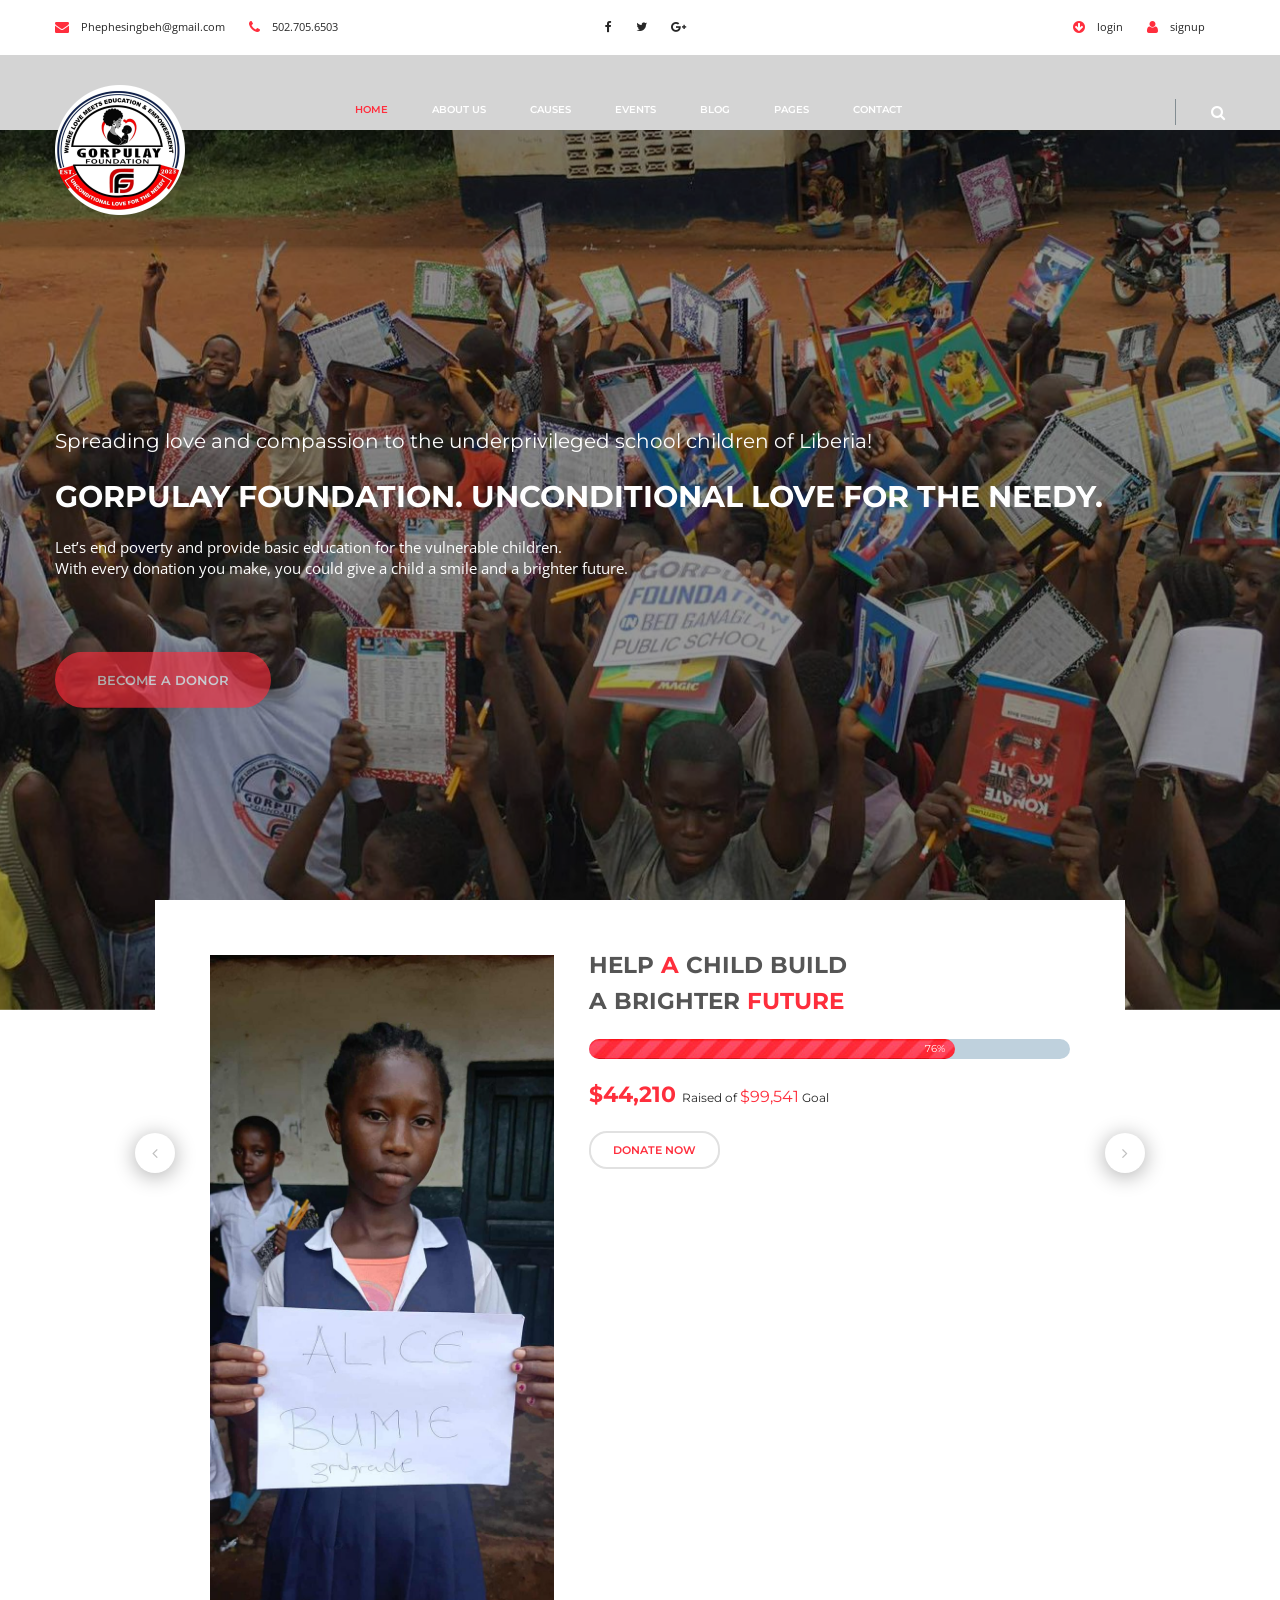
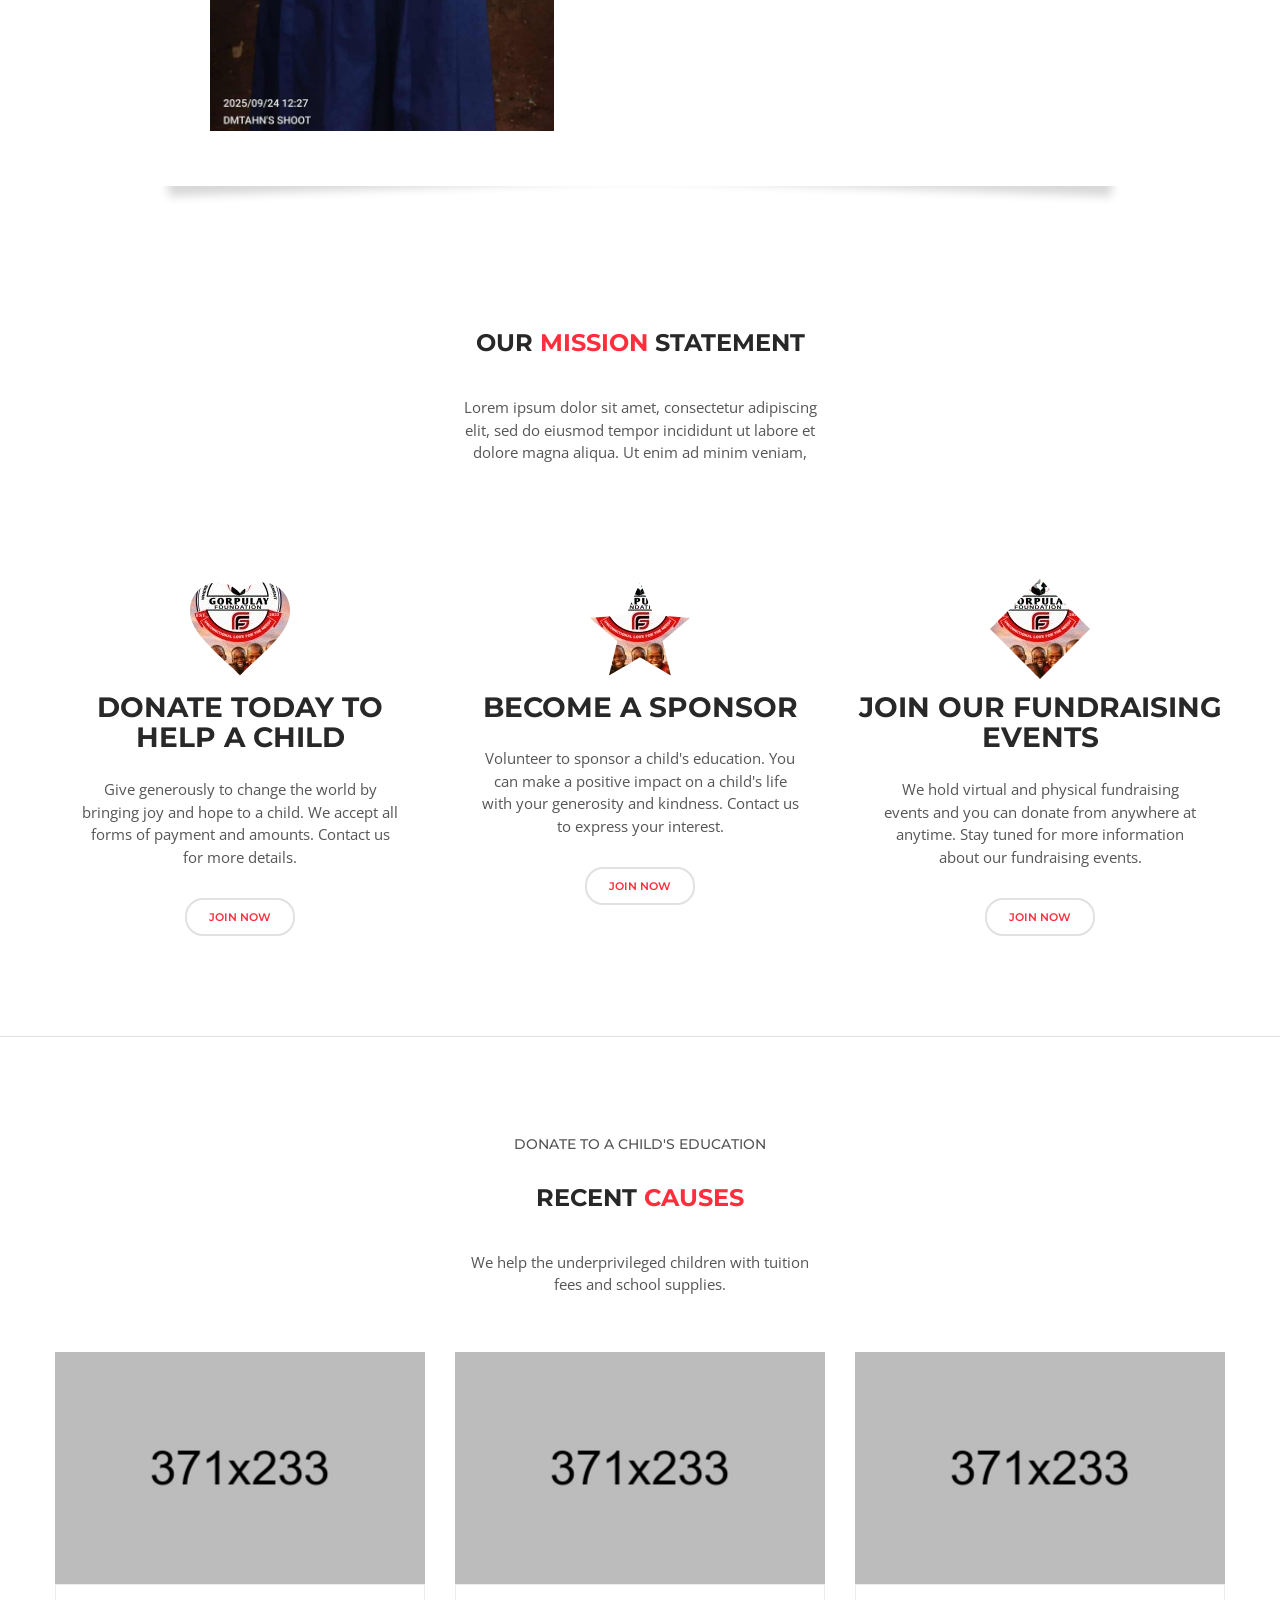
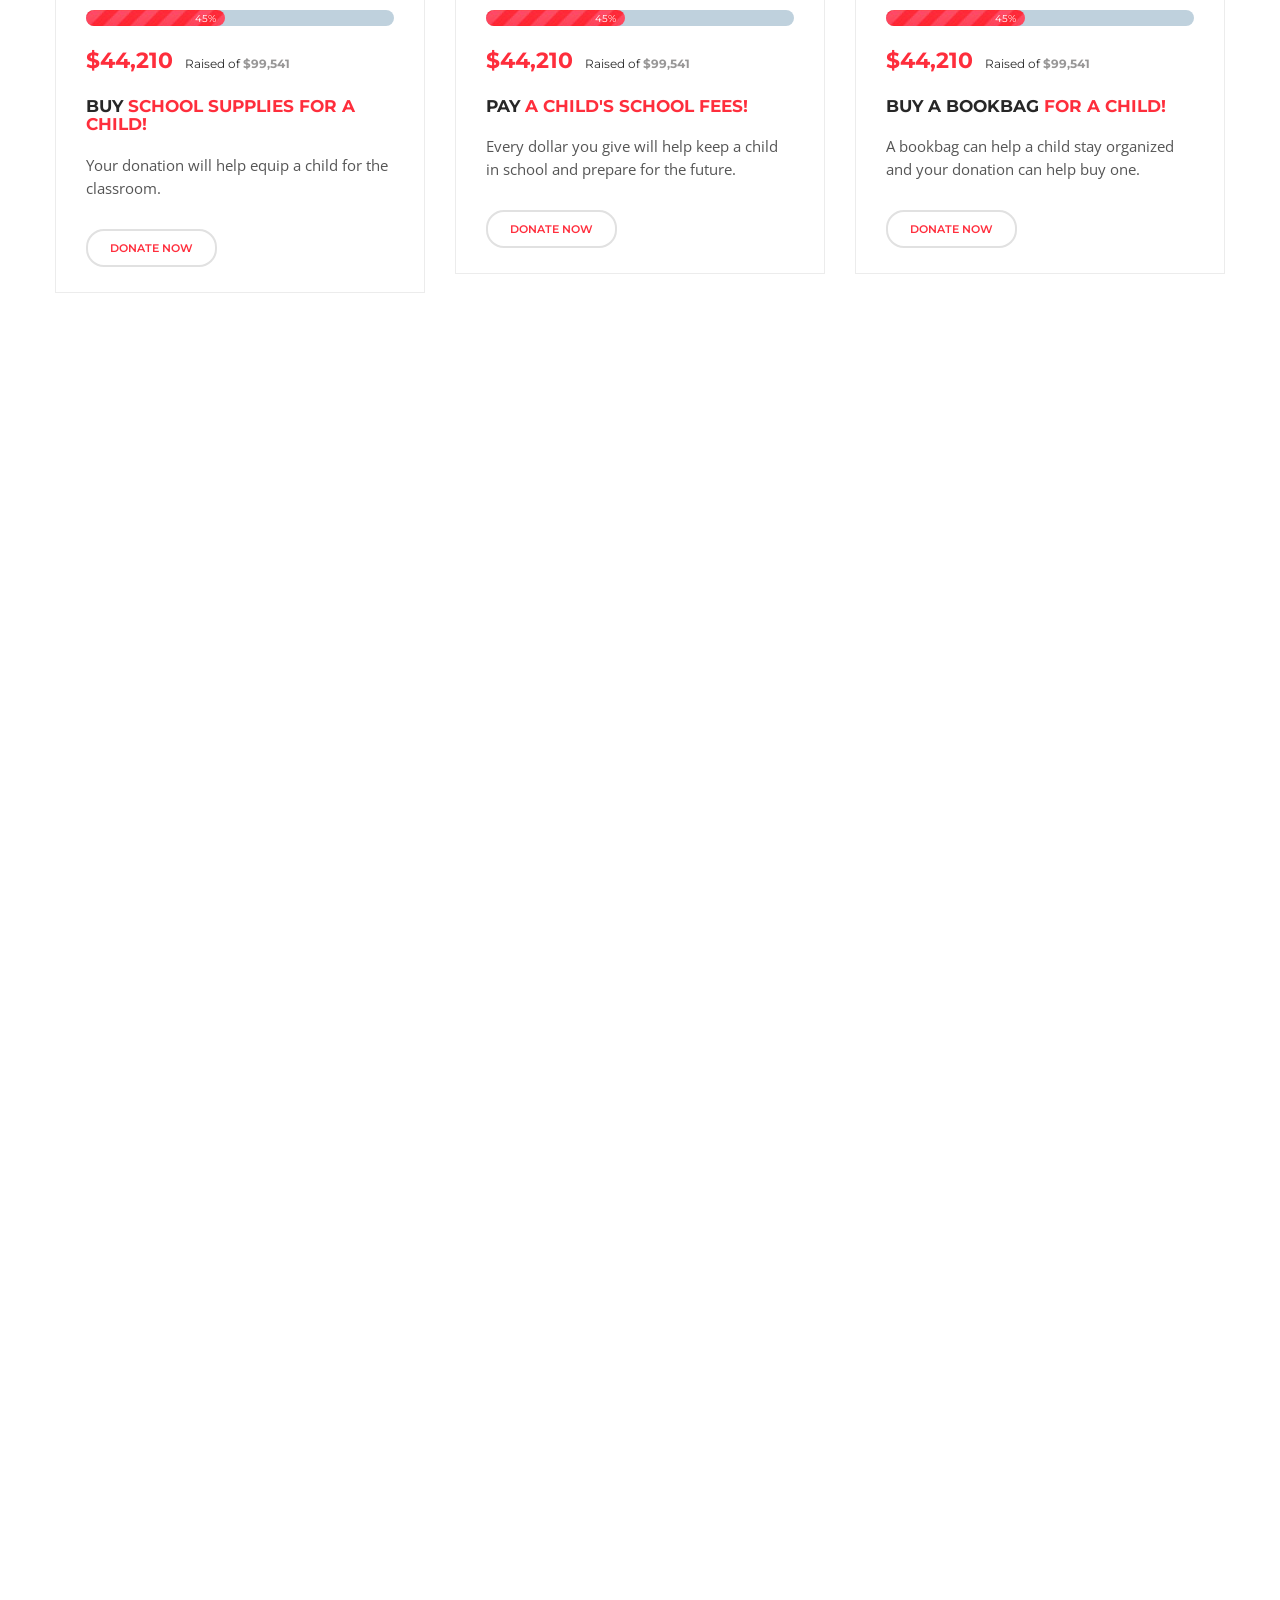
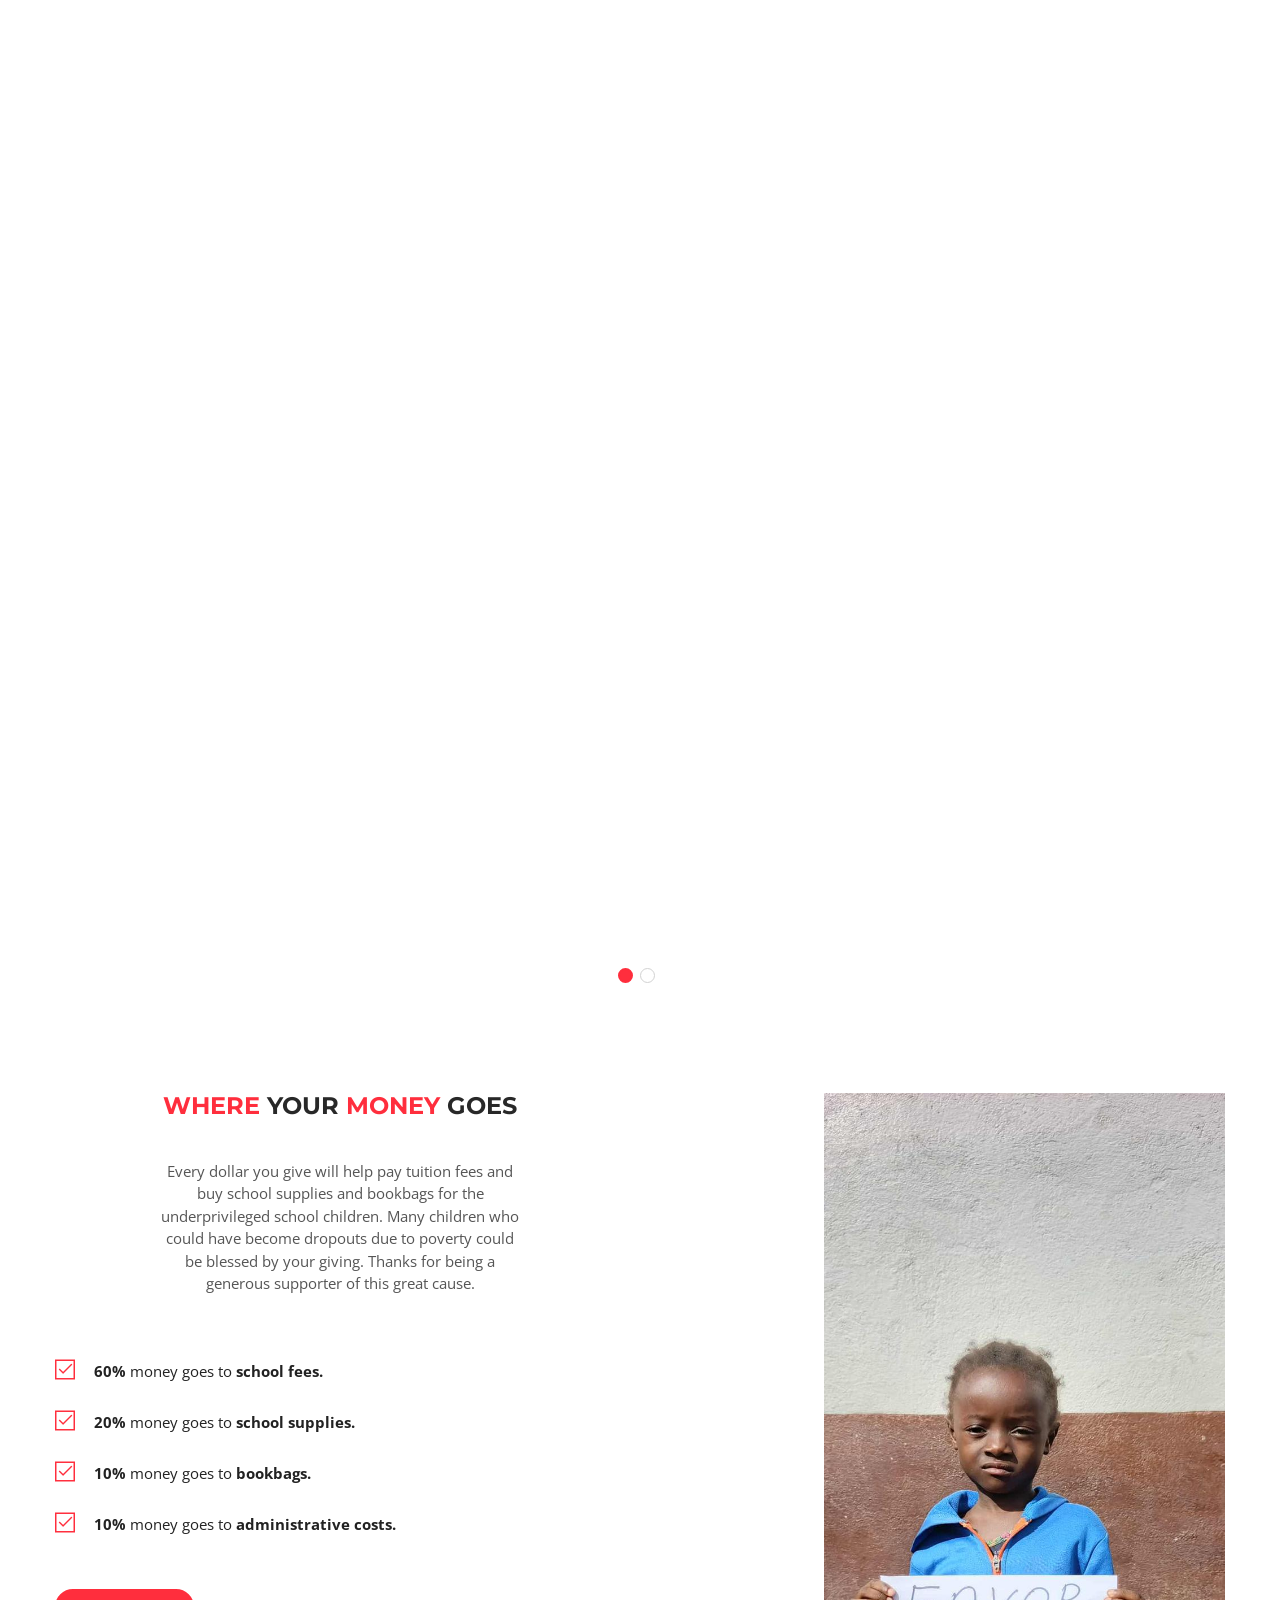
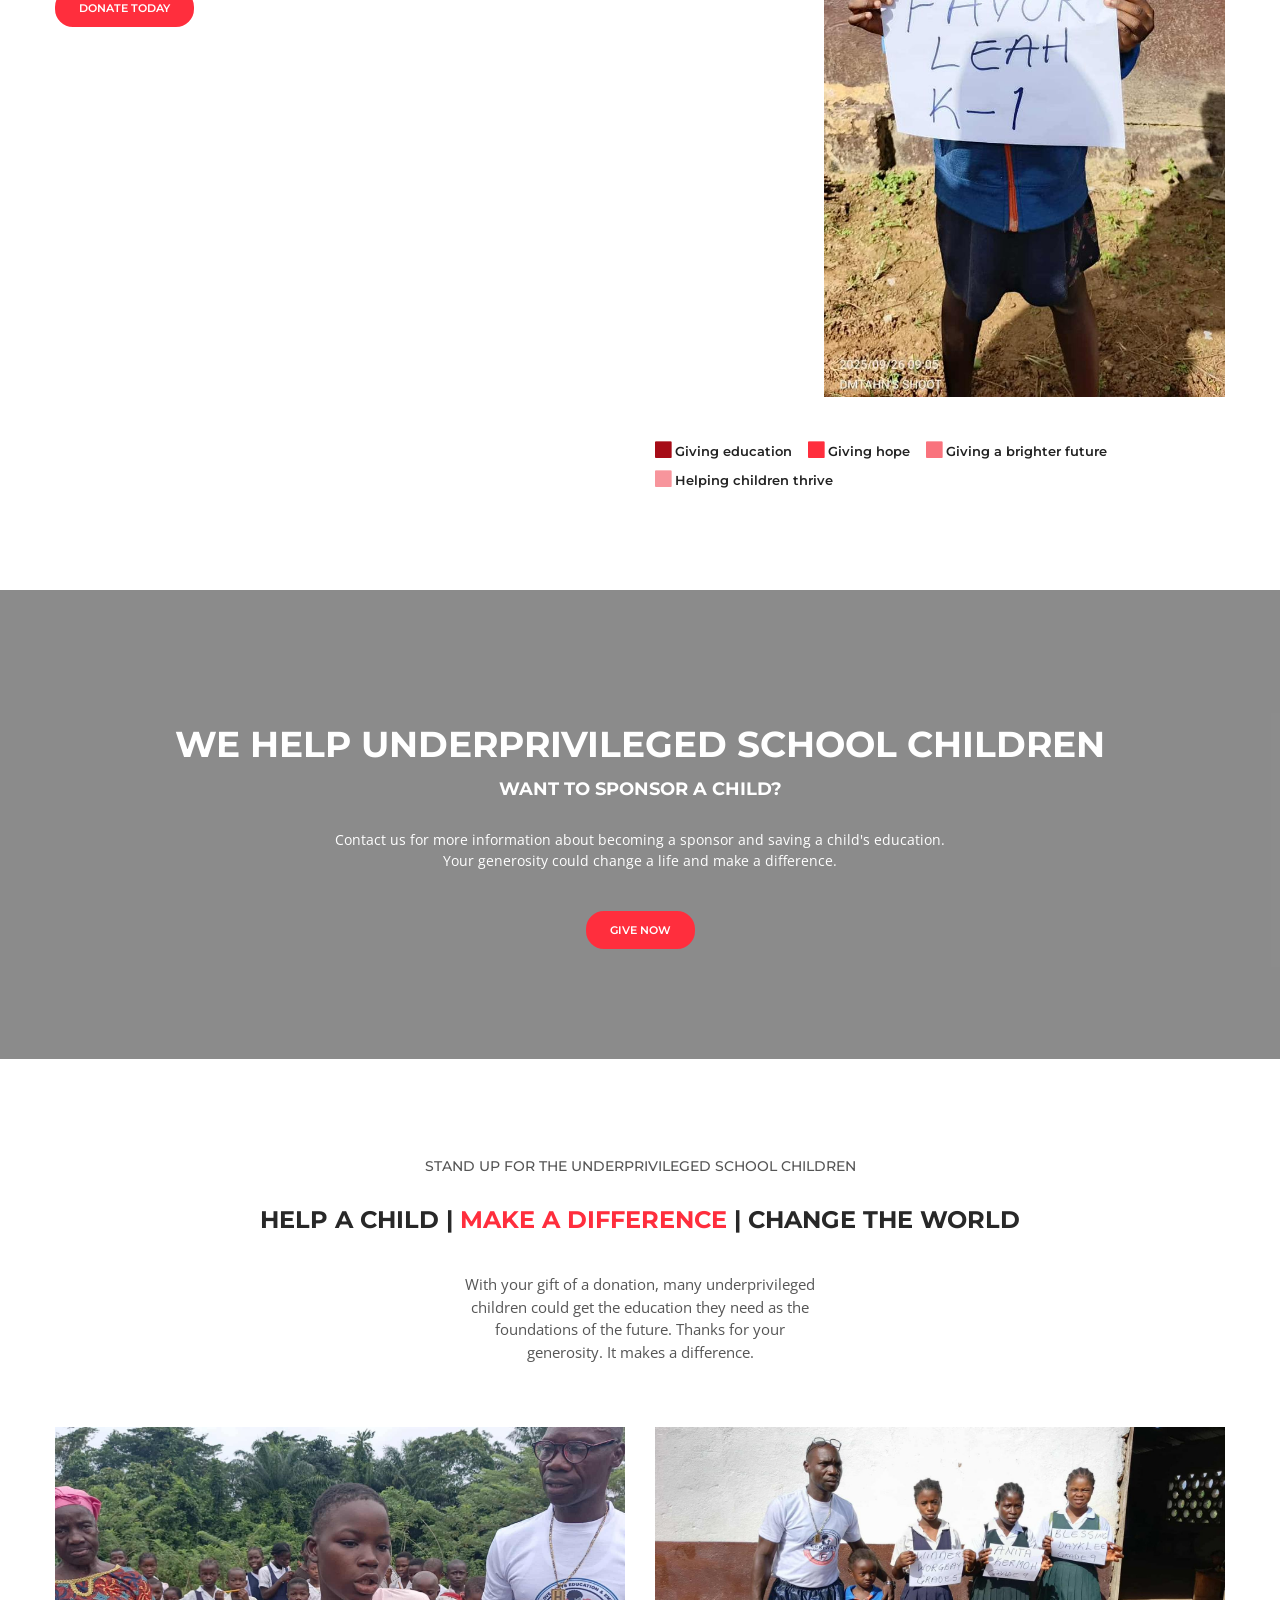
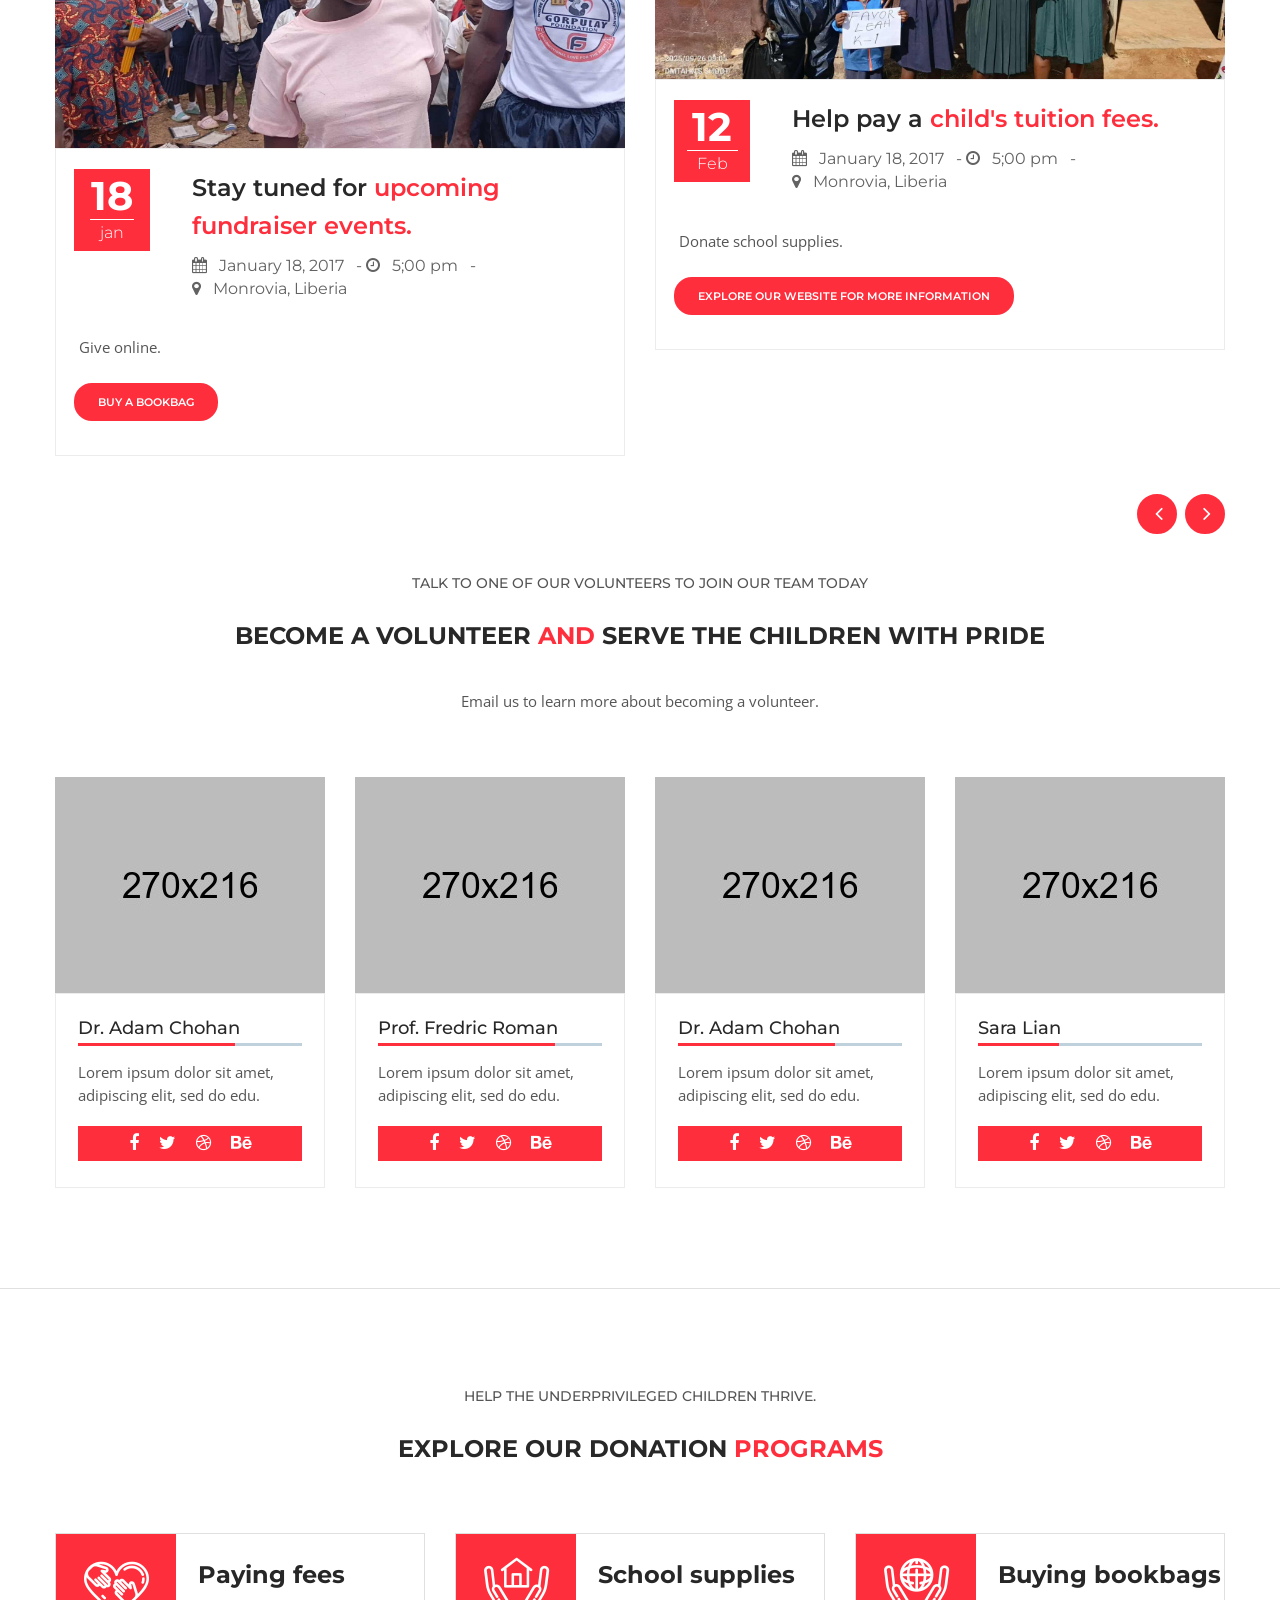
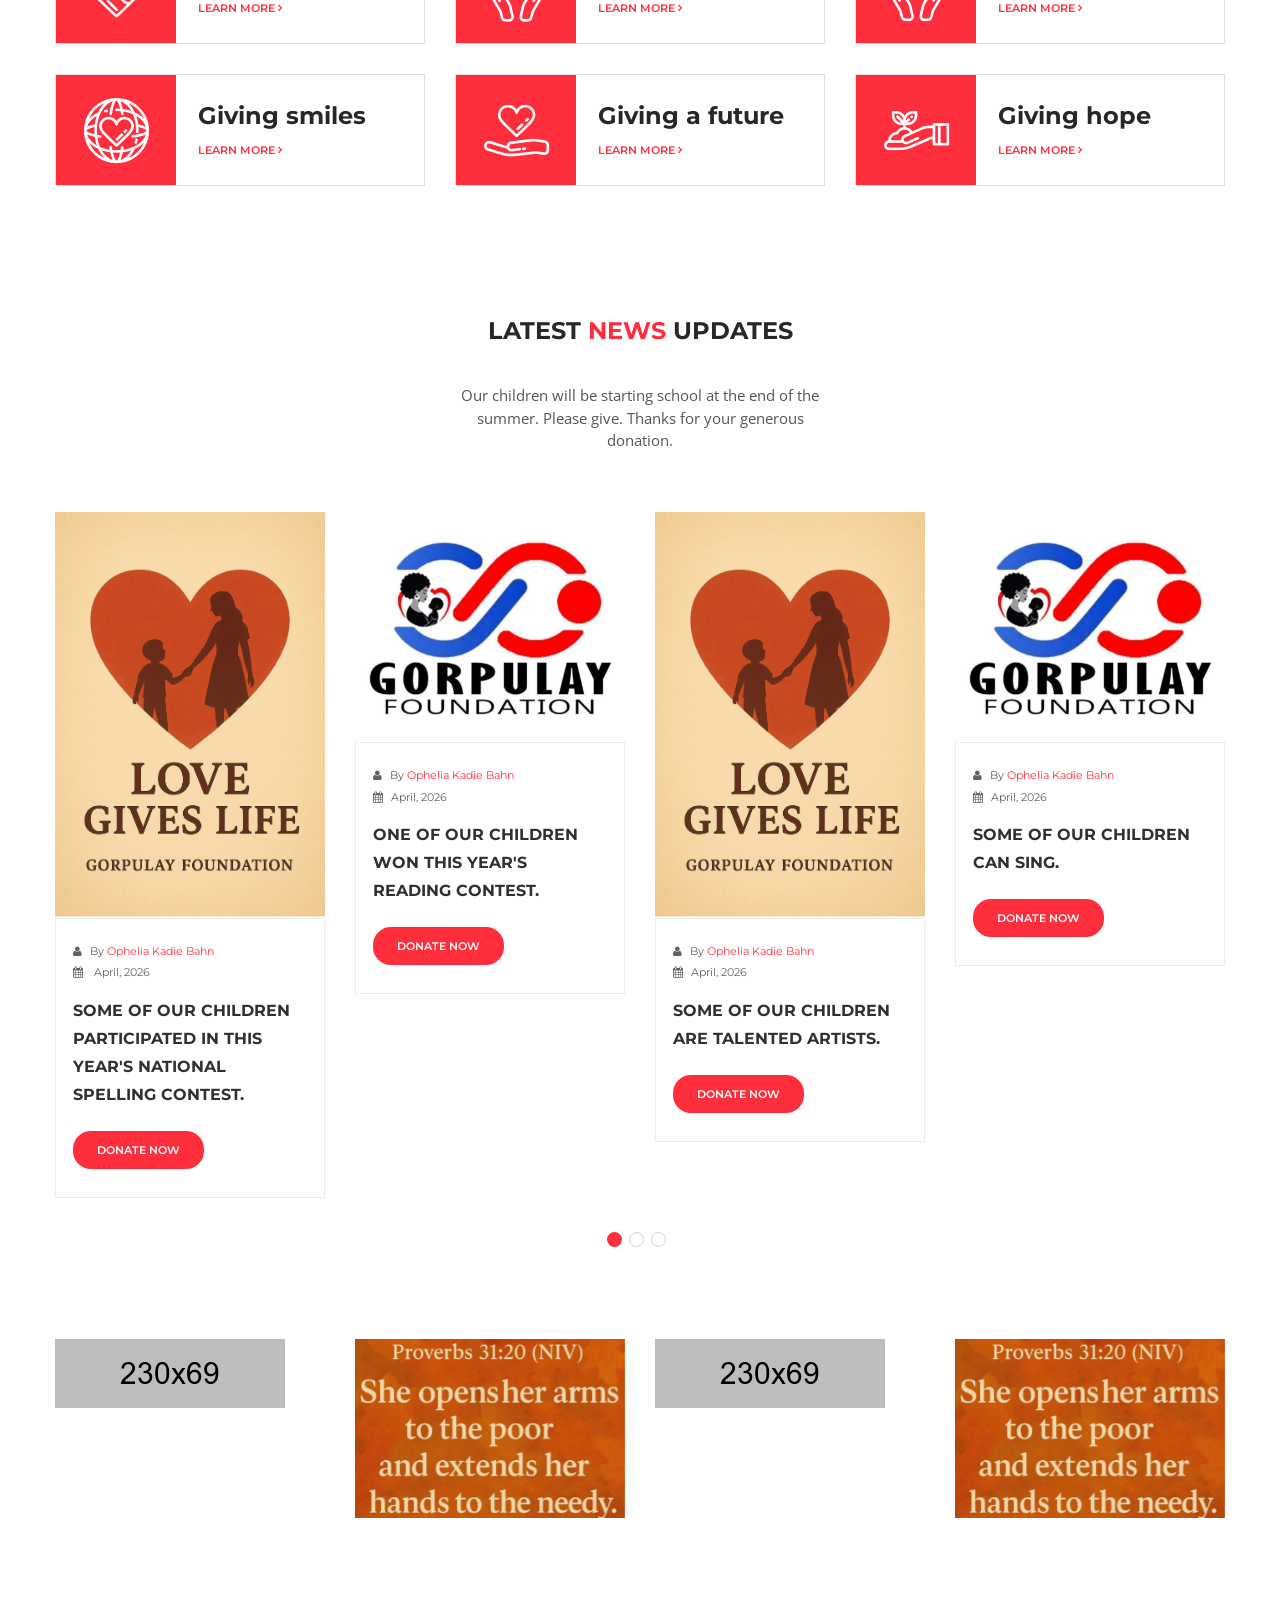
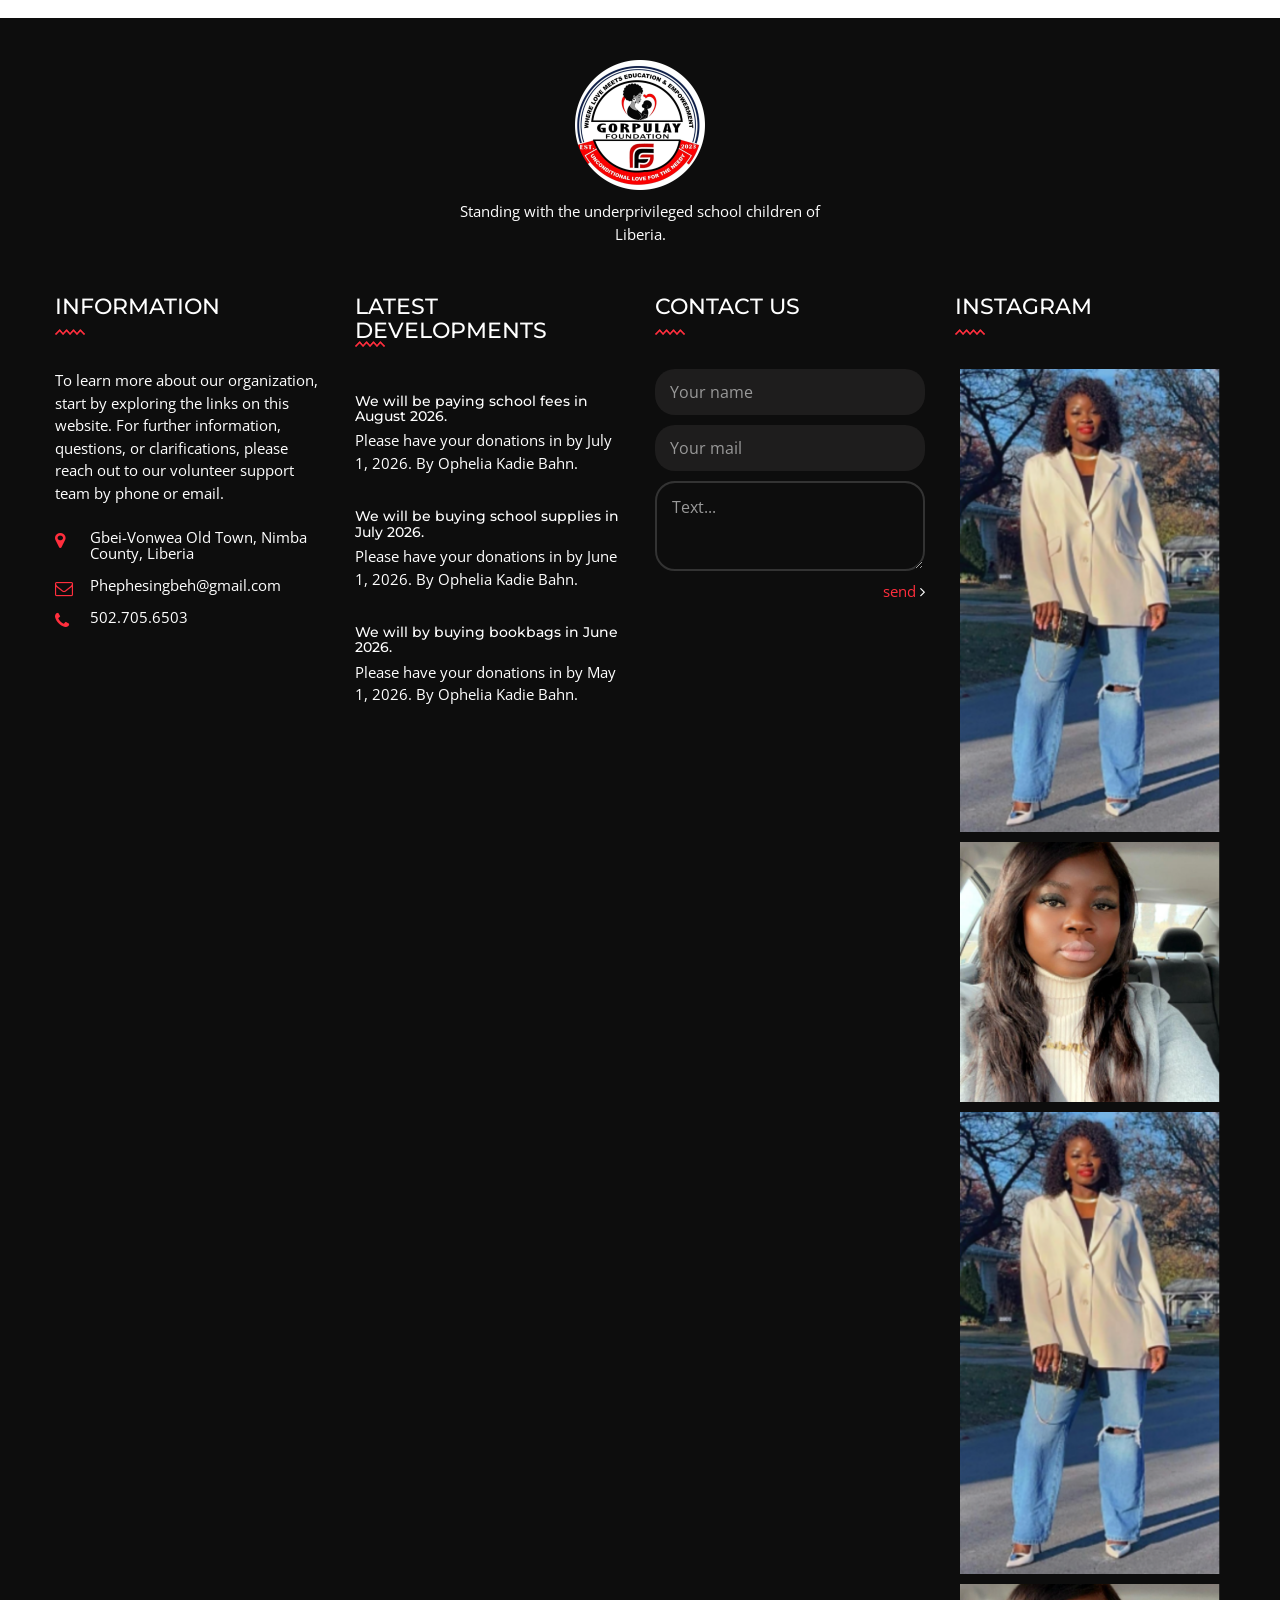
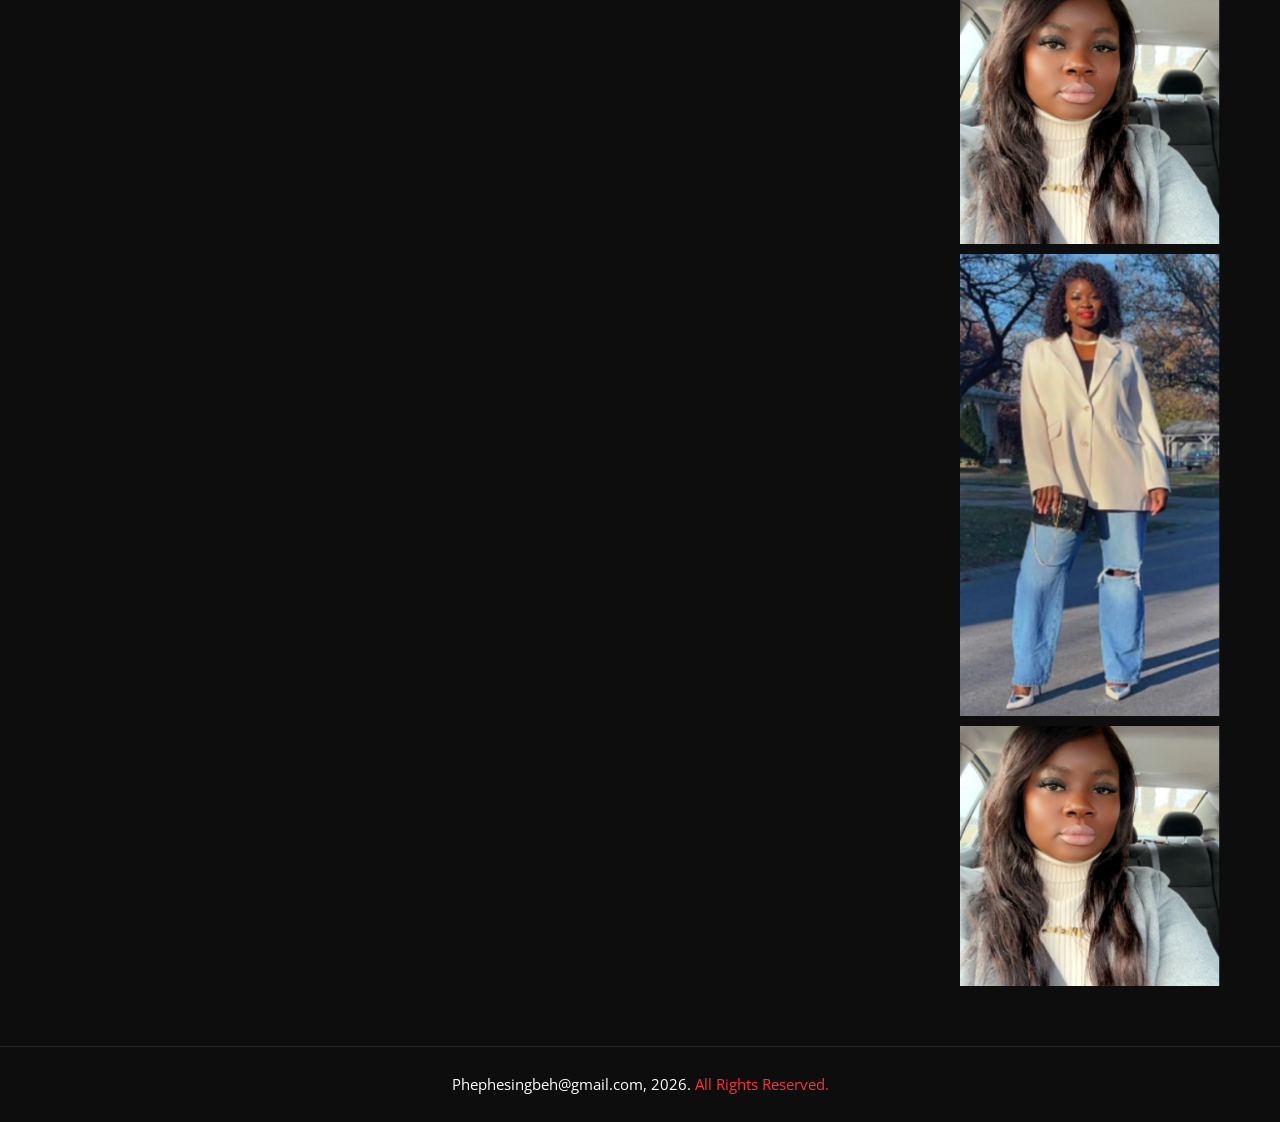
==== commit 45f702d2: "test run" ====
--- a/index.html
+++ b/index.html
@@ -808,7 +808,7 @@
 	<div class="container">
 		<div class="section-title">
 			<h1>we help underprivileged school children</h1>
-			<h4>want to sponsor a child!</h4>
+			<h4>want to sponsor a child?</h4>
 		</div>
 		<div class="content-box text-center">
 			<p>Contact us for more information about becoming a sponsor and saving a child's education. Your generosity could change a life and make a difference.</p>
@@ -845,7 +845,7 @@
 					<div class="content-box">
 						<div class="title-area">
 							<div class="date">18<br><span>jan</span></div>
-							<h3><a href="event-details.html">Stay tuned for <span>coming fundraising events.</span></a></h3>
+							<h3><a href="event-details.html">Stay tuned for <span>upcoming fundraiser events.</span></a></h3>
 							<ul class="event-info">
 								<li><span class="fa fa-calendar"></span>&ensp; January 18, 2017&ensp; - </li>
 								<li><span class="fa fa-clock-o"></span>&ensp; 5;00 pm&ensp; -</li>
@@ -906,7 +906,7 @@
 <section class="our-team">
 	<div class="container">
 		<div class="section-title">
-            <h5>Talk to one of our volunteers to join us today</h5>
+            <h5>Talk to one of our volunteers to join our team today</h5>
             <h1>Become a volunteer <span> and </span> serve the children with pride</h1>
 			<p>Email us to learn more about becoming a volunteer.</p>
         </div>
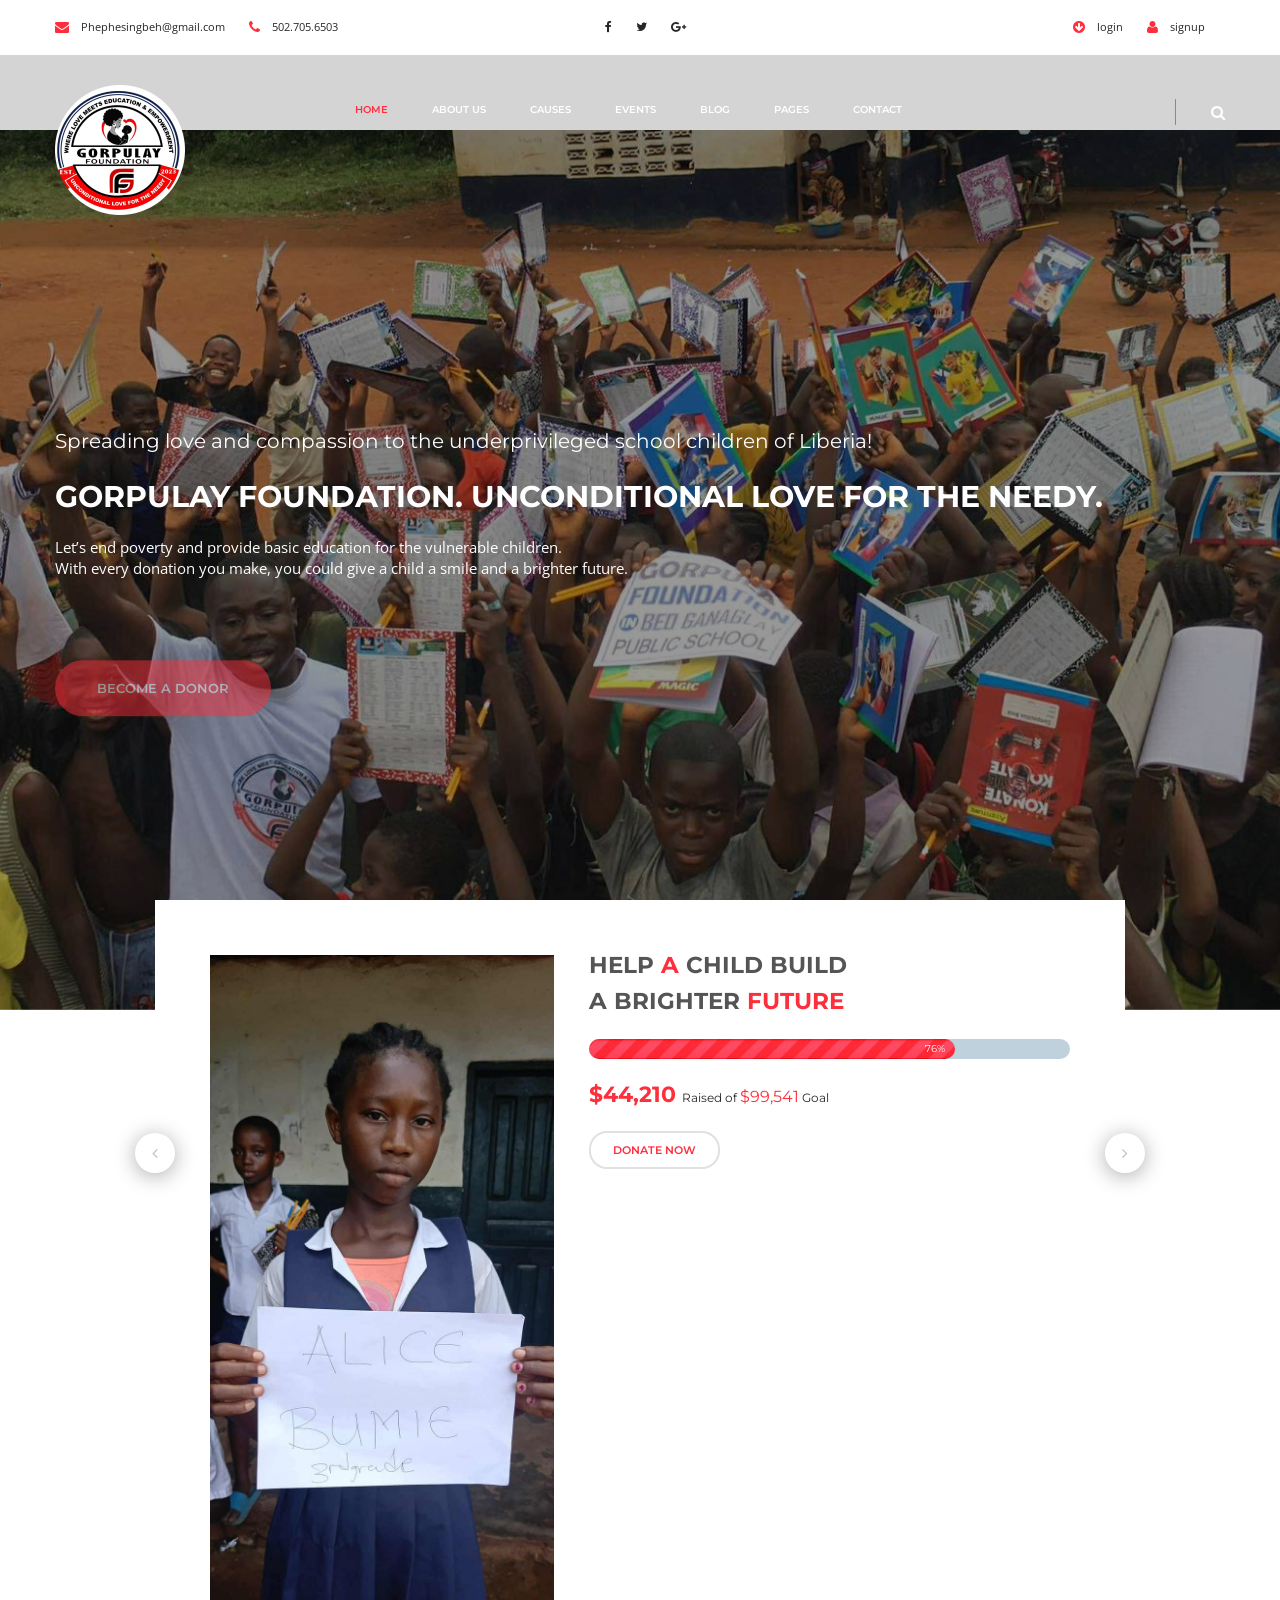
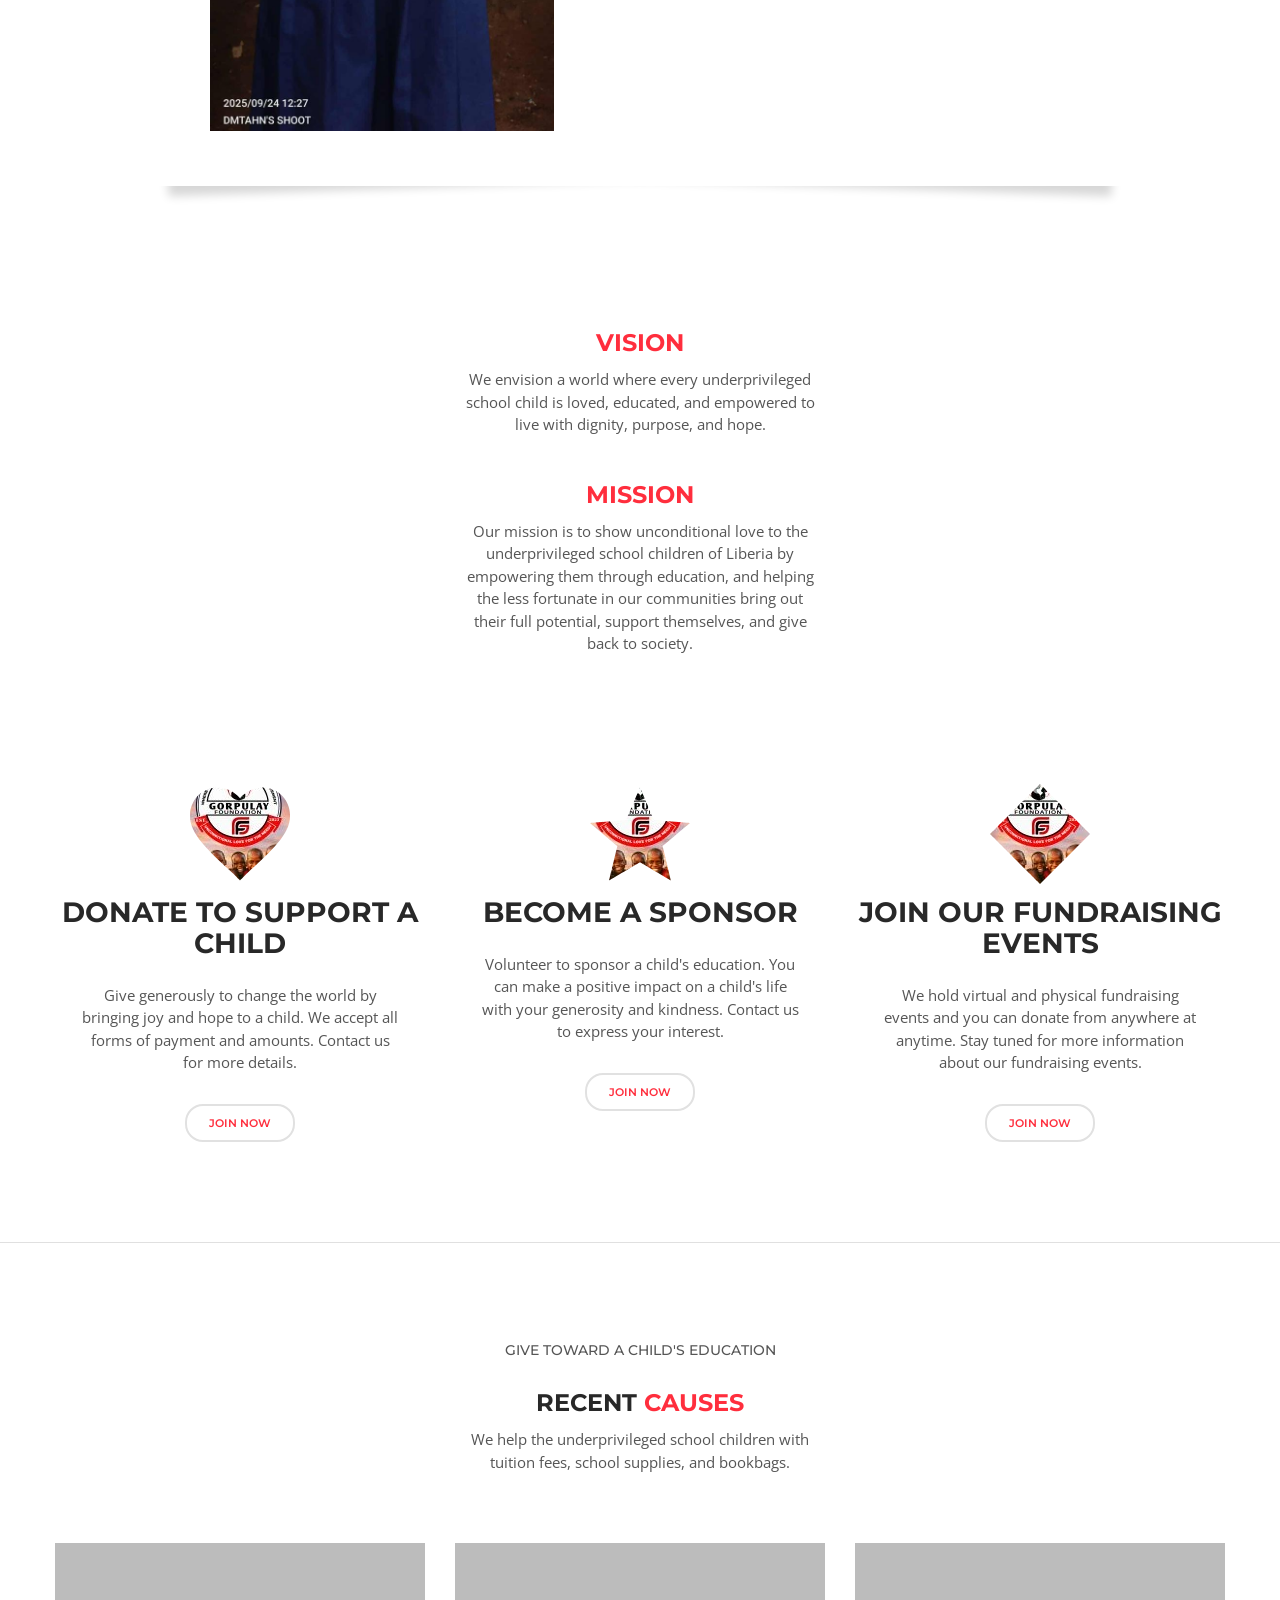
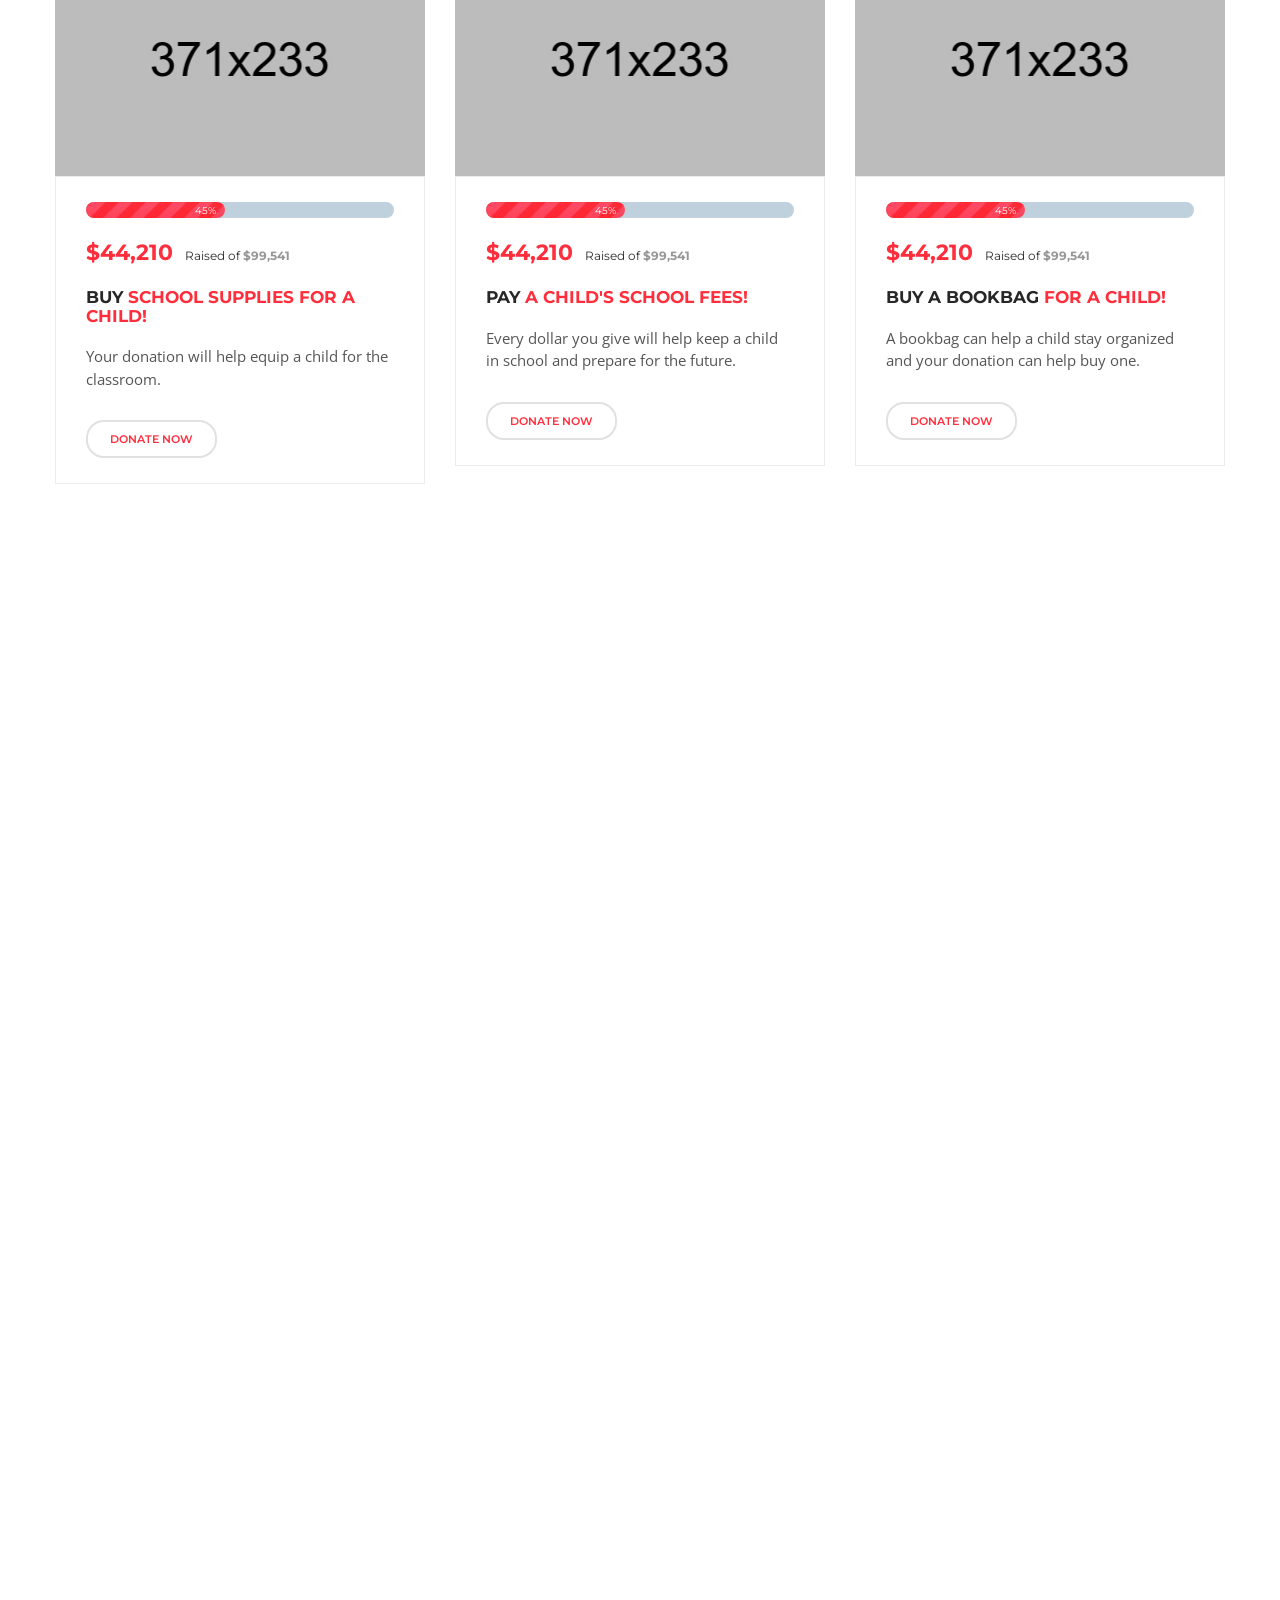
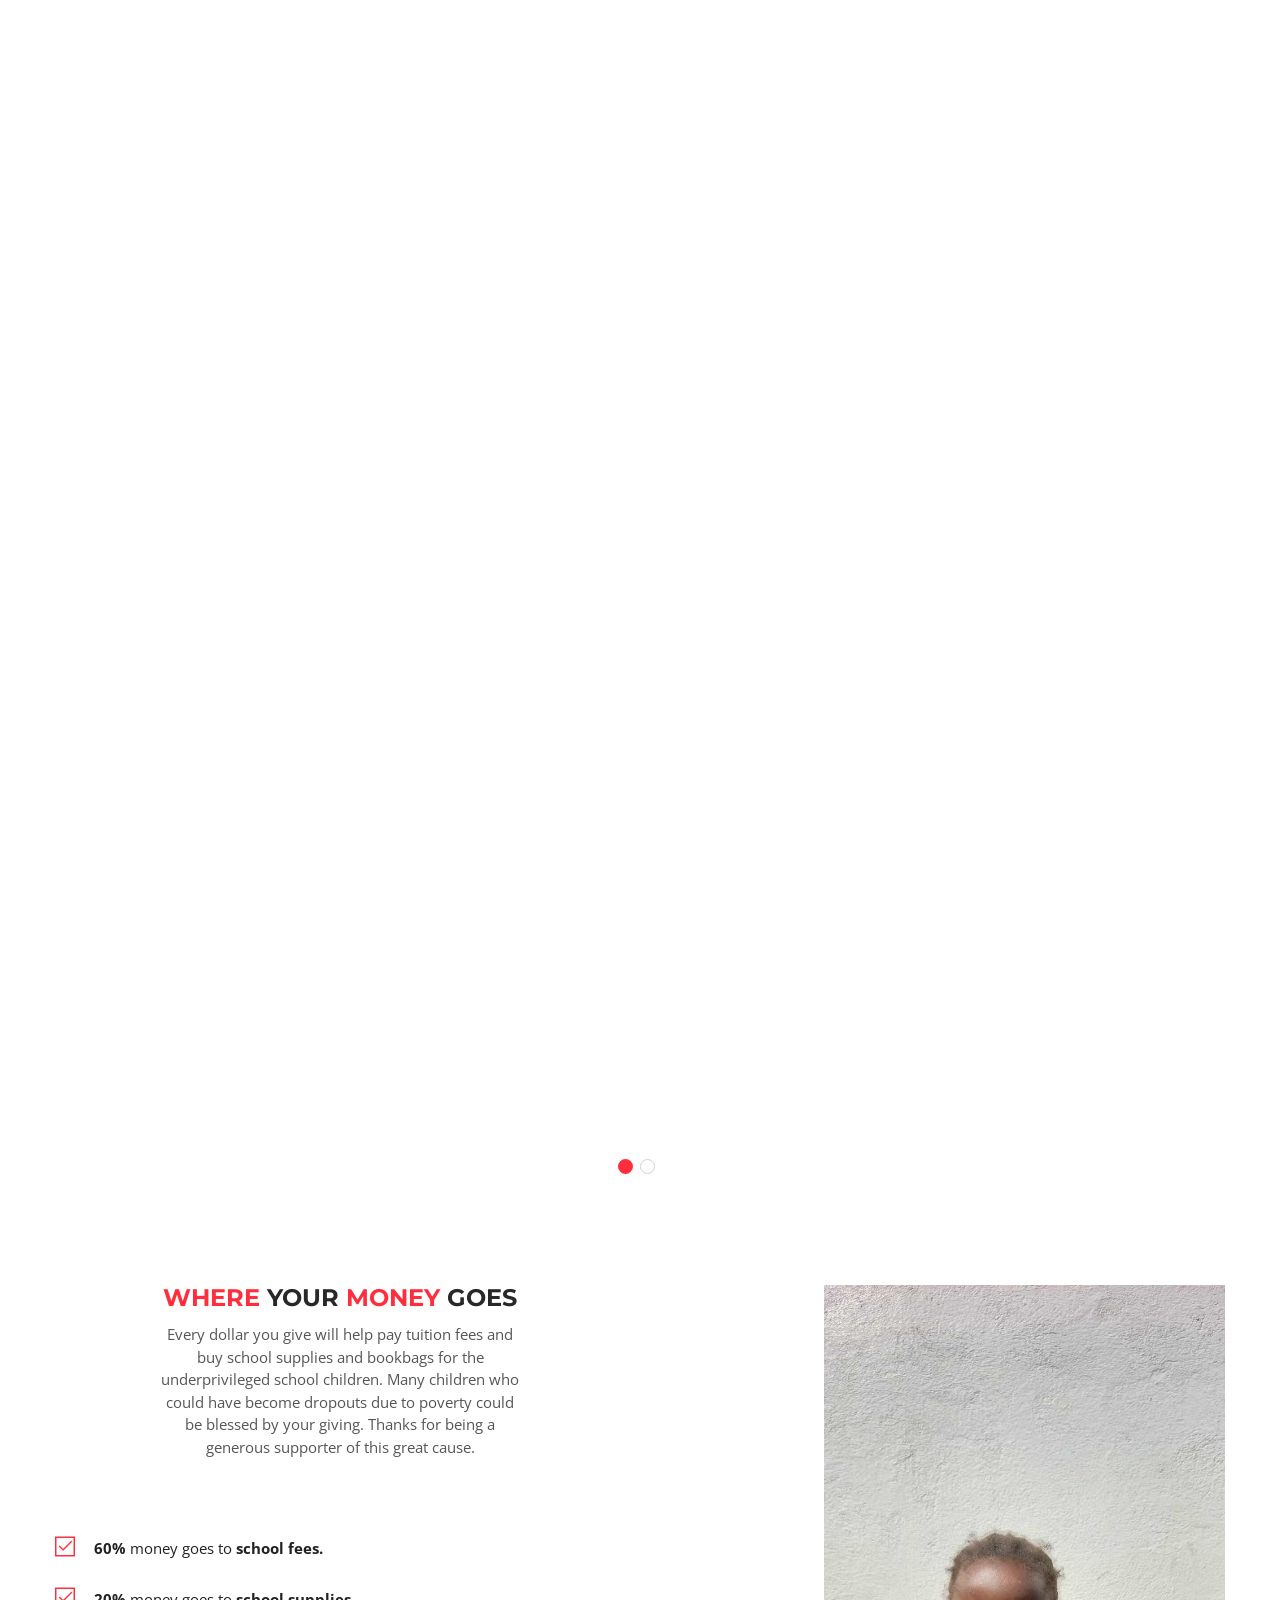
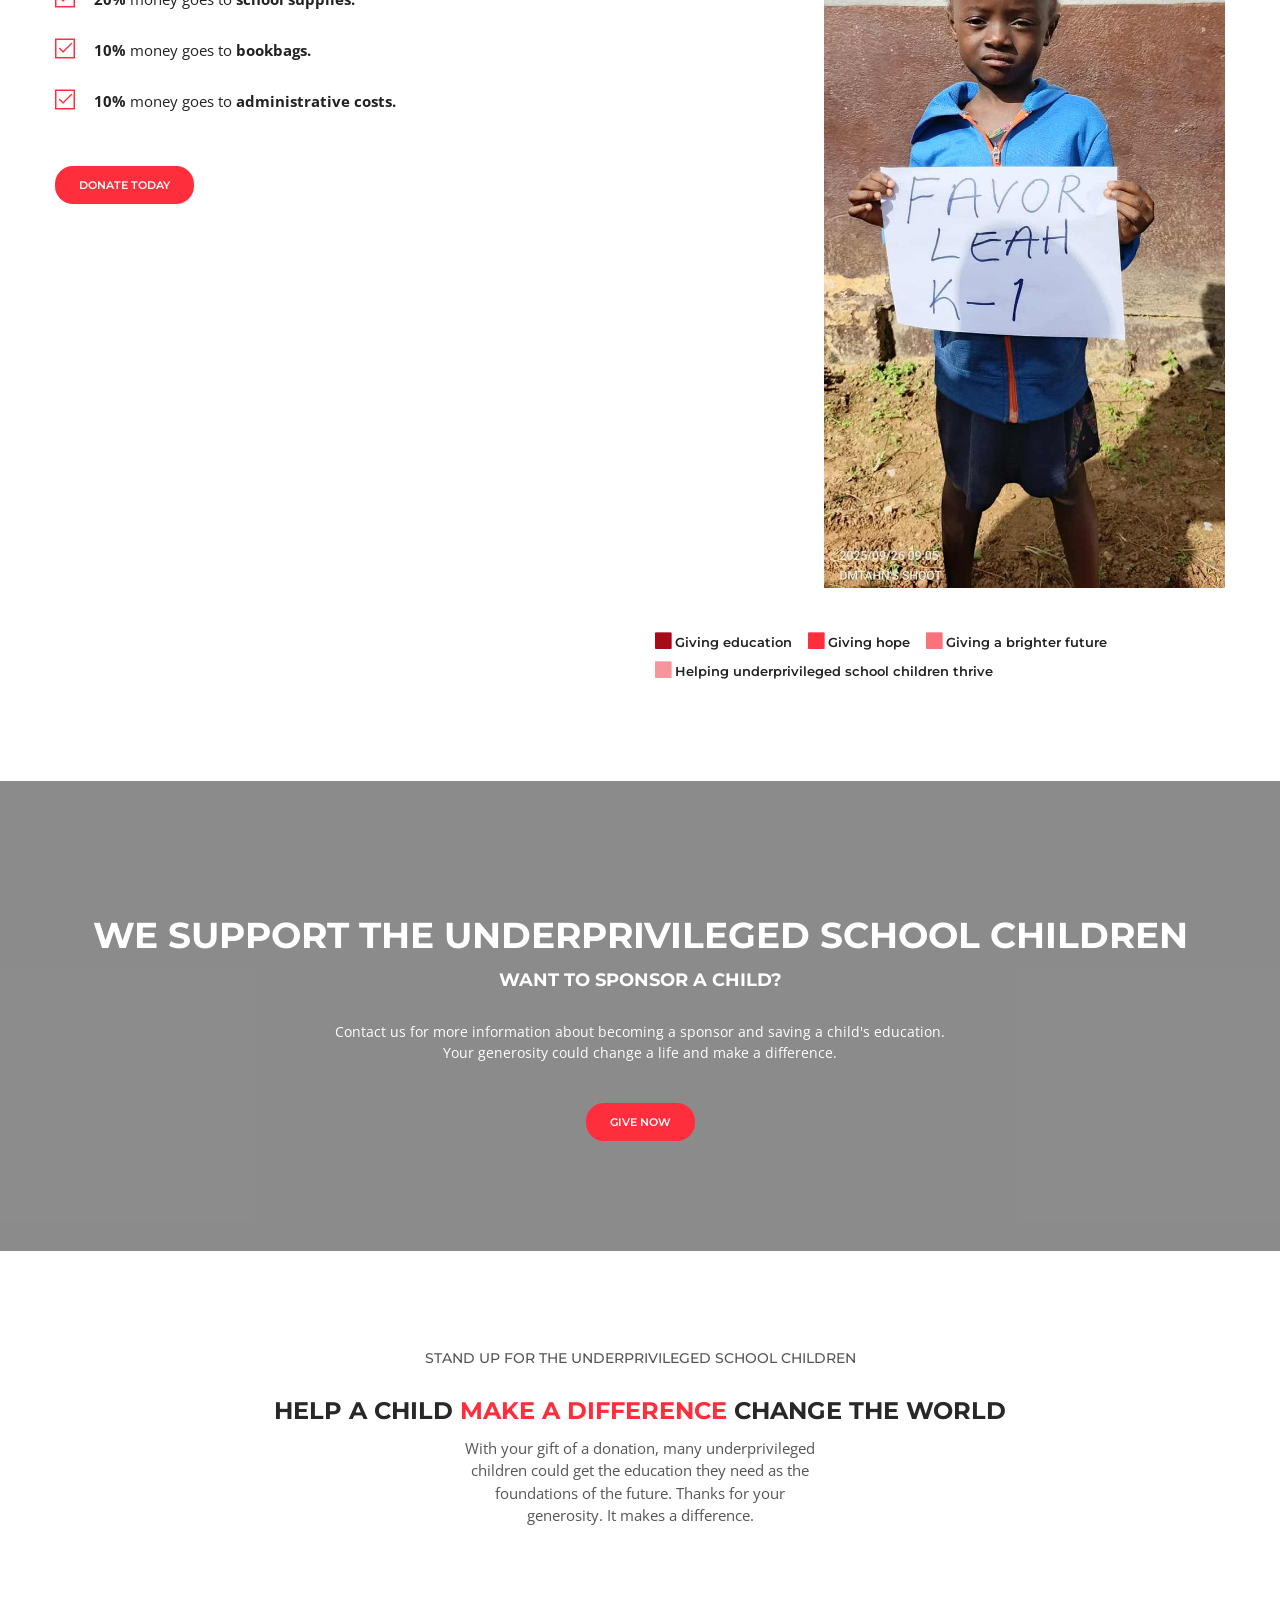
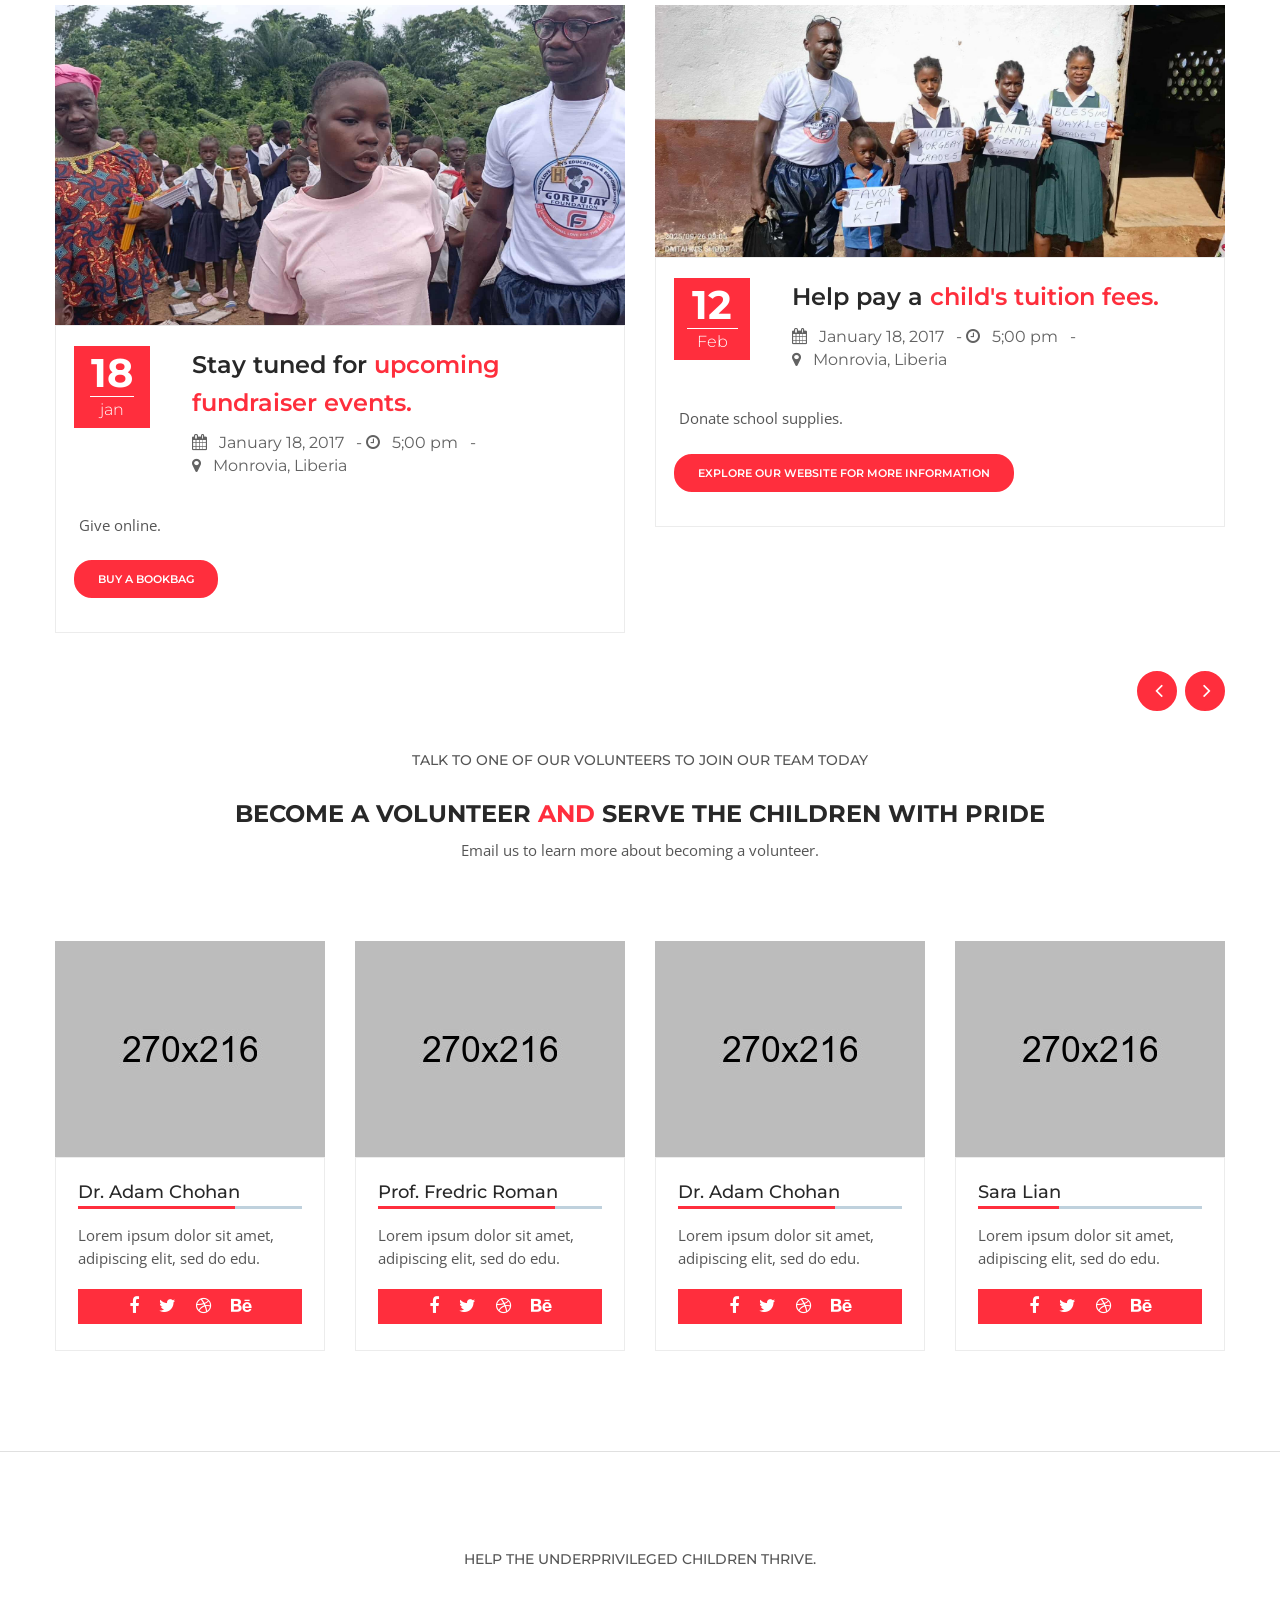
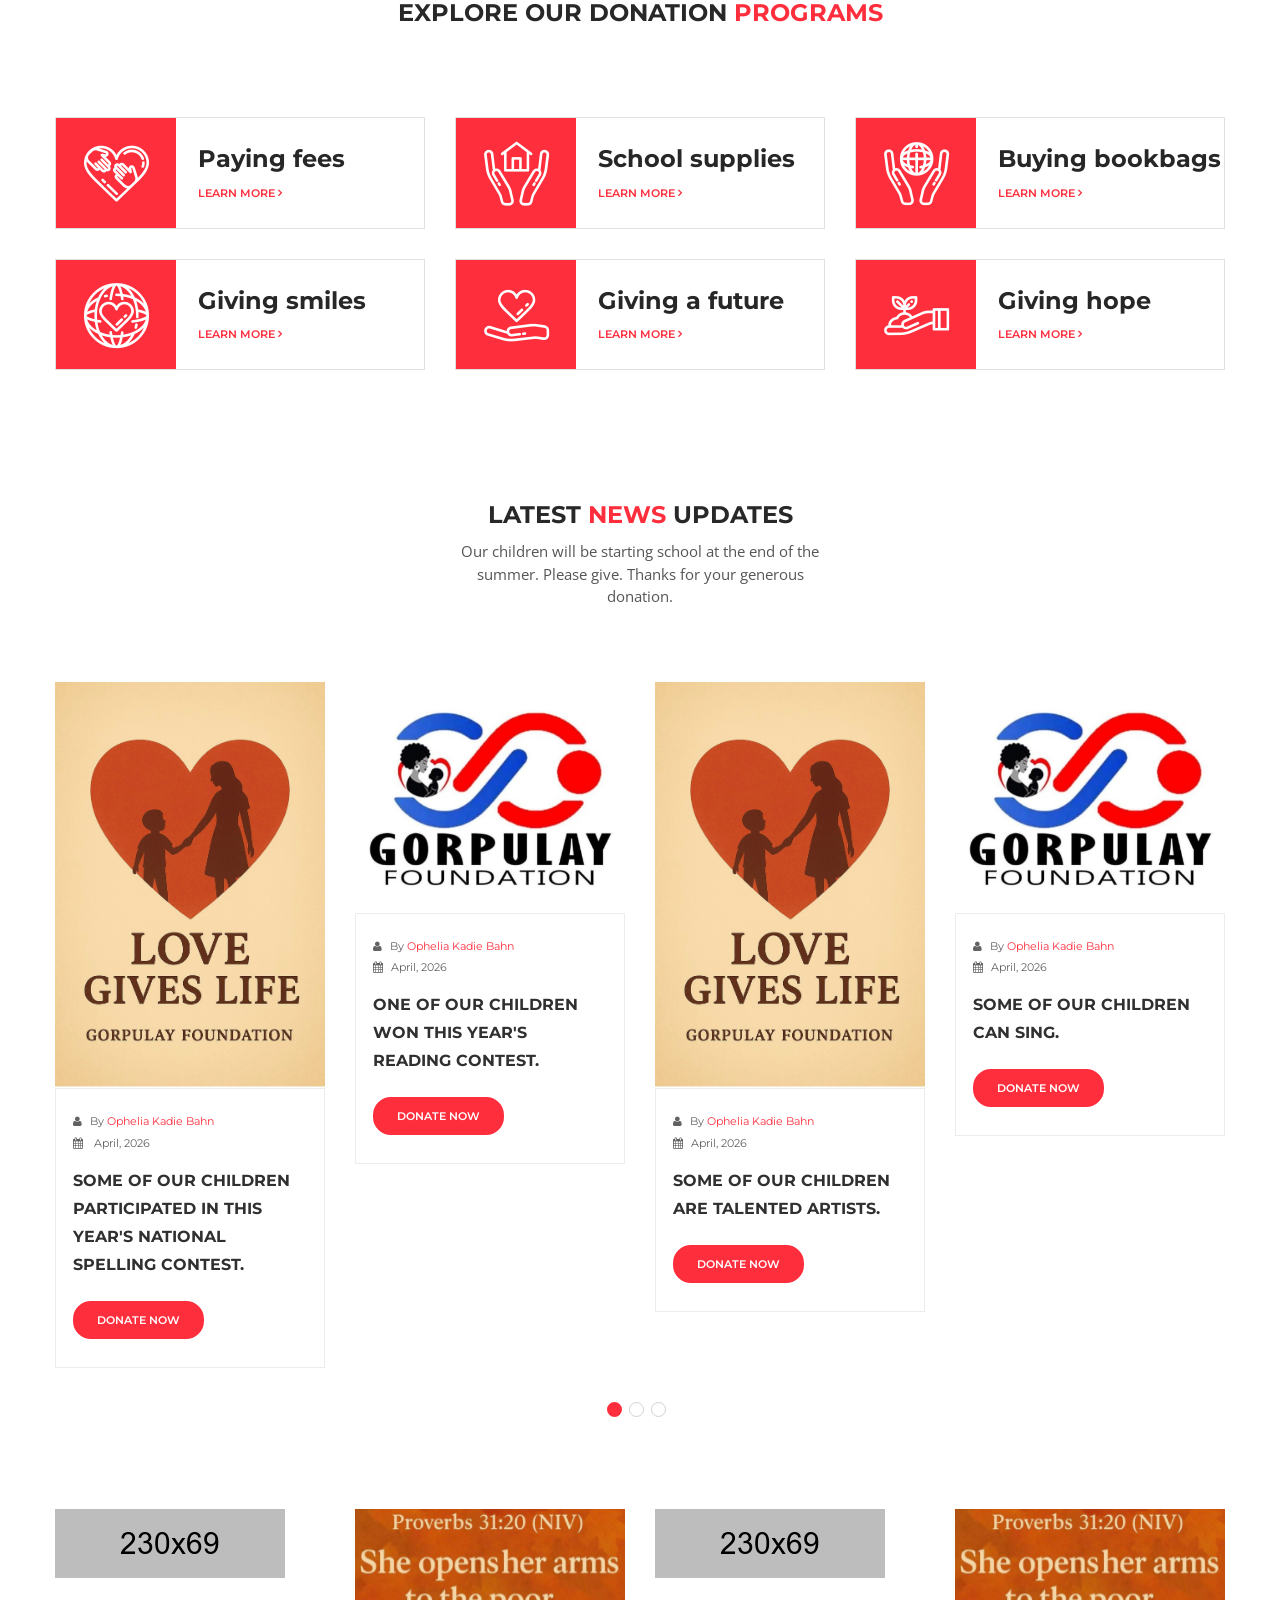
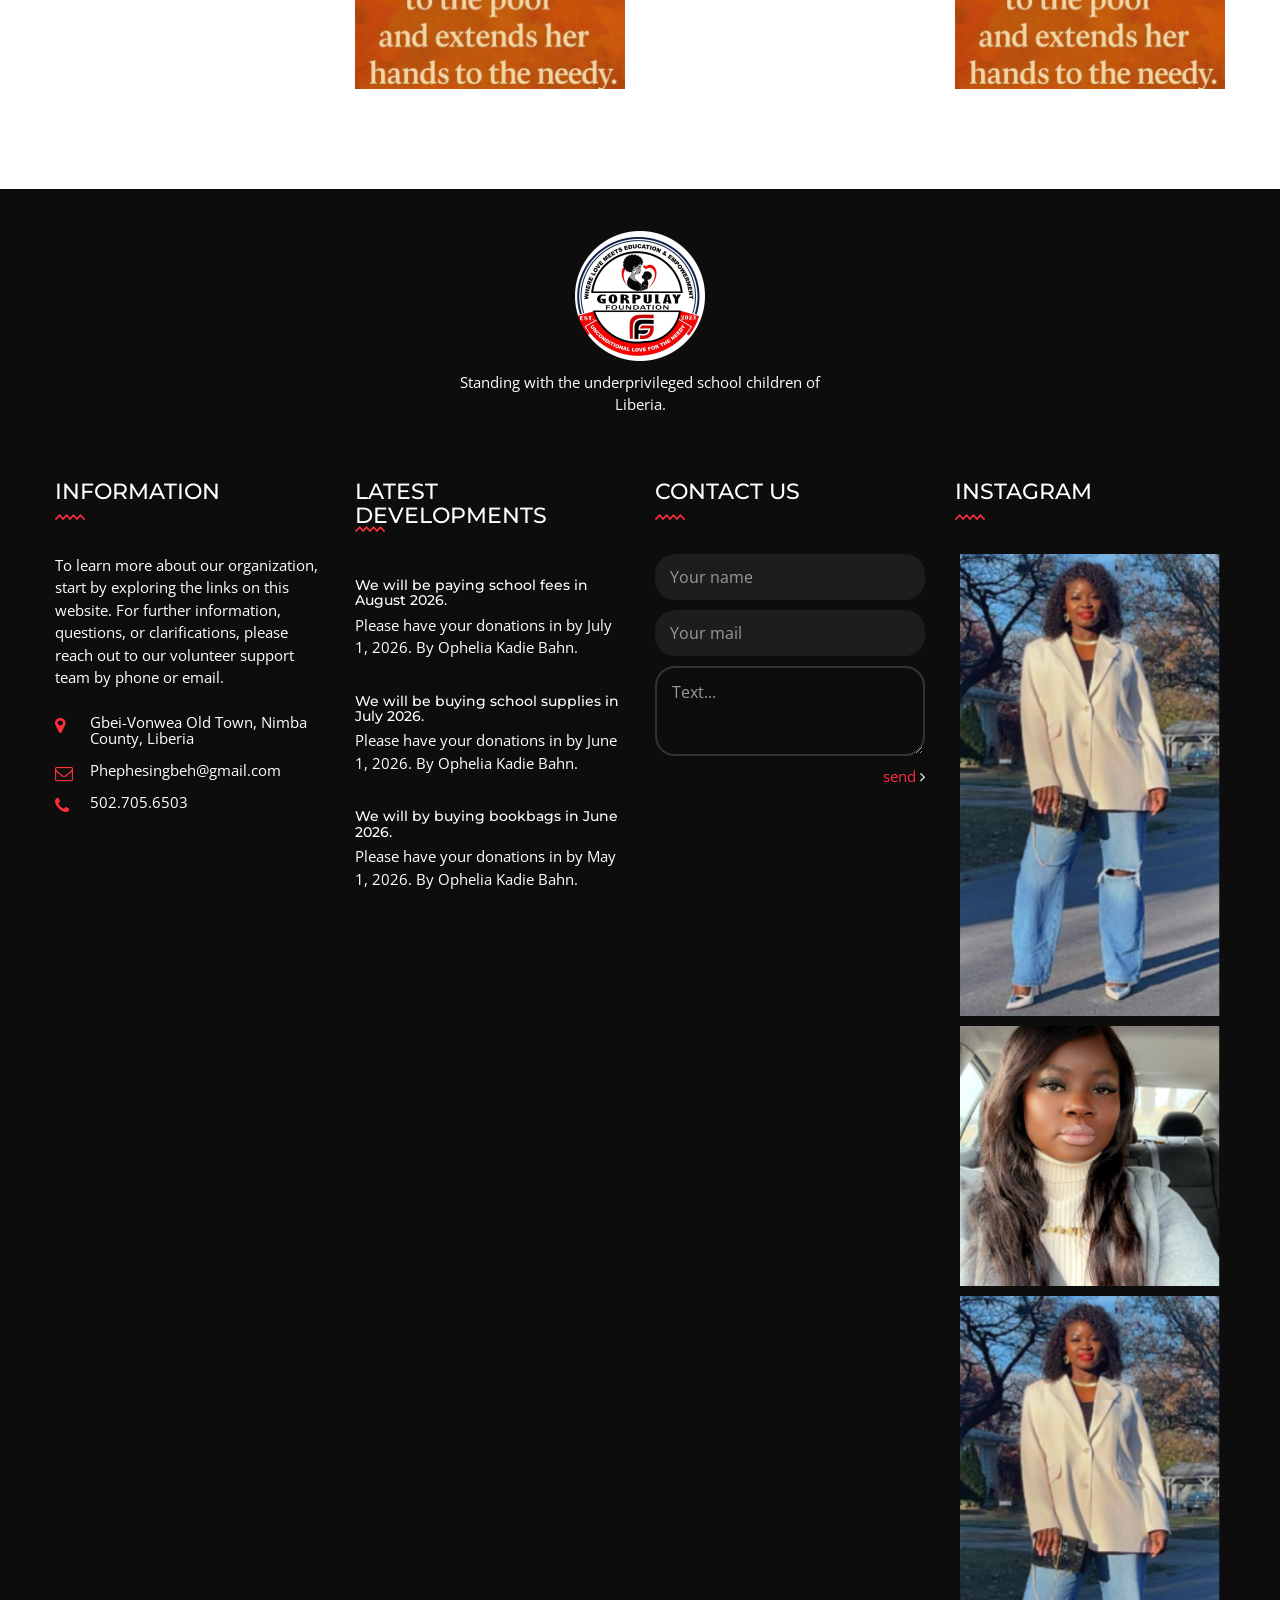
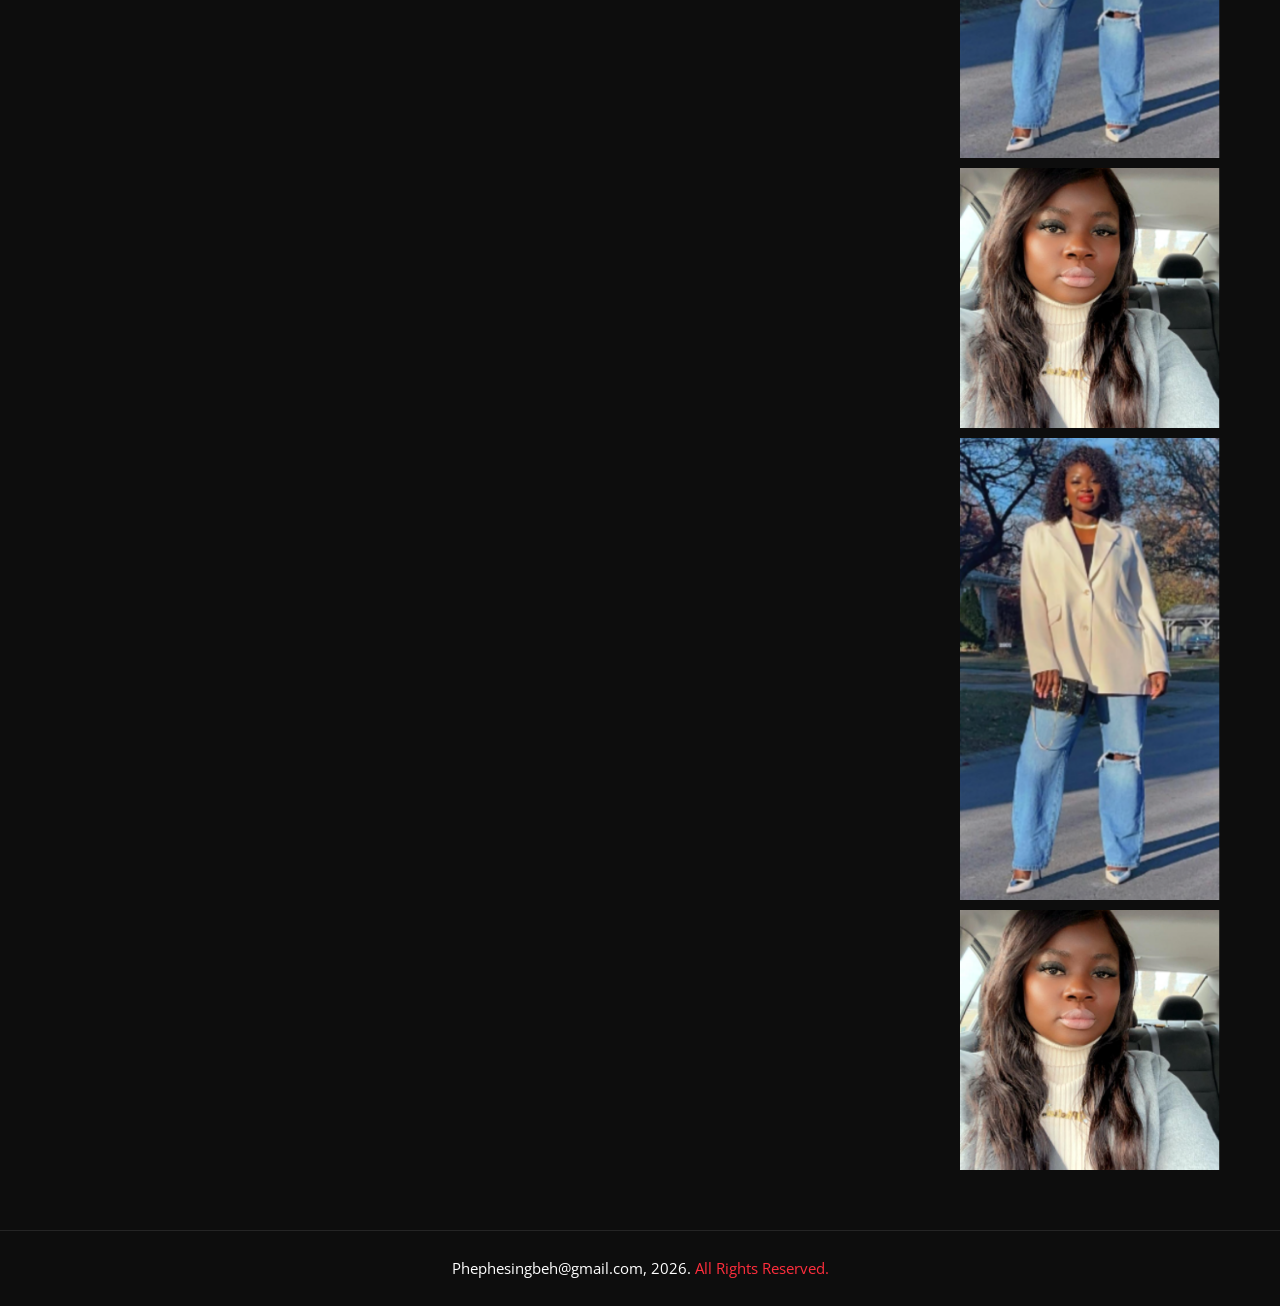
==== commit b941a24c: "test run" ====
--- a/index.html
+++ b/index.html
@@ -378,8 +378,12 @@
 <section class="our-missions">
 	<div class="container">
 		<div class="section-title">
-            <h1> our <span> mission </span> statement </h1>
-			<p>Lorem ipsum dolor sit amet, consectetur adipiscing elit, sed do eiusmod tempor incididunt ut labore et dolore magna aliqua. Ut enim ad minim veniam,</p>
+            <h1> <span> vision </span> </h1>
+			<p>We envision a world where every underprivileged school child is loved, educated, and empowered to live with dignity, purpose, and hope.</p>
+        </div>
+		<div class="section-title">
+            <h1><span> mission</span> </h1>
+			<p>Our mission is to show unconditional love to the underprivileged school children of Liberia by empowering them through education, and helping the less fortunate in our communities bring out their full potential, support themselves, and give back to society.</p>
         </div>
 		<div class="item-box">
 			<div class="row">
@@ -389,7 +393,7 @@
 							<img src="images/missions/1.png" alt="" />
 						</div>
 						<div class="content-box">
-							<h2>Donate Today to help a child</h2>
+							<h2>Donate to support a child</h2>
 							<p>Give generously to change the world by bringing joy and hope to a child. We accept all forms of payment and amounts. Contact us for more details.</p>
 						</div>
 						<div class="link"><a href="#" class="thm-btn style-2">join now</a></div>
@@ -428,9 +432,9 @@
 <section class="recent-causes">
 	<div class="container">
 		<div class="section-title">
-            <h5>donate to a child's education</h5>
+            <h5>Give toward a child's education</h5>
             <h1>recent <span>causes</span></h1>
-			<p>We help the underprivileged children with tuition fees and school supplies.</p>
+			<p>We help the underprivileged school children with tuition fees, school supplies, and bookbags.</p>
         </div>
 
 		
@@ -792,7 +796,7 @@
                             <li><i class="icon flaticon-stop"></i>Giving education</li>
                             <li><i class="icon flaticon-stop"></i>Giving hope</li>
                             <li><i class="icon flaticon-stop"></i>Giving a brighter future</li>
-                            <li><i class="icon flaticon-stop"></i>Helping children thrive</li>
+                            <li><i class="icon flaticon-stop"></i>Helping underprivileged school children thrive</li>
                         </ul>
                     </div>
                     
@@ -807,7 +811,7 @@
 <section class="parallax-sec-one">
 	<div class="container">
 		<div class="section-title">
-			<h1>we help underprivileged school children</h1>
+			<h1>we Support the underprivileged school children</h1>
 			<h4>want to sponsor a child?</h4>
 		</div>
 		<div class="content-box text-center">
@@ -823,7 +827,7 @@
 	<div class="container">
 		<div class="section-title">
             <h5>Stand up for the underprivileged school children</h5>
-            <h1>Help a child | <span>Make a difference </span>| change the world</h1>
+            <h1>Help a child <span>Make a difference </span> change the world</h1>
 			<p>With your gift of a donation, many underprivileged children could get the education they need as the foundations of the future. Thanks for your generosity. It makes a difference.</p>
         </div>
 		
--- a/css/style.css
+++ b/css/style.css
@@ -324,7 +324,7 @@
   font-size:24px;
   color: #282828;
   font-weight:700;
-  margin-bottom: 40px;
+  margin-bottom: 12px;
 }
 .section-title h1:after {
     position: absolute;
@@ -344,7 +344,8 @@
   max-width:360px;
   text-align: center;
   align-items: center;
-  margin:0 auto;
+  padding-bottom: 14px;
+  margin: 5px auto;
 }
 
 .section-title h3 {
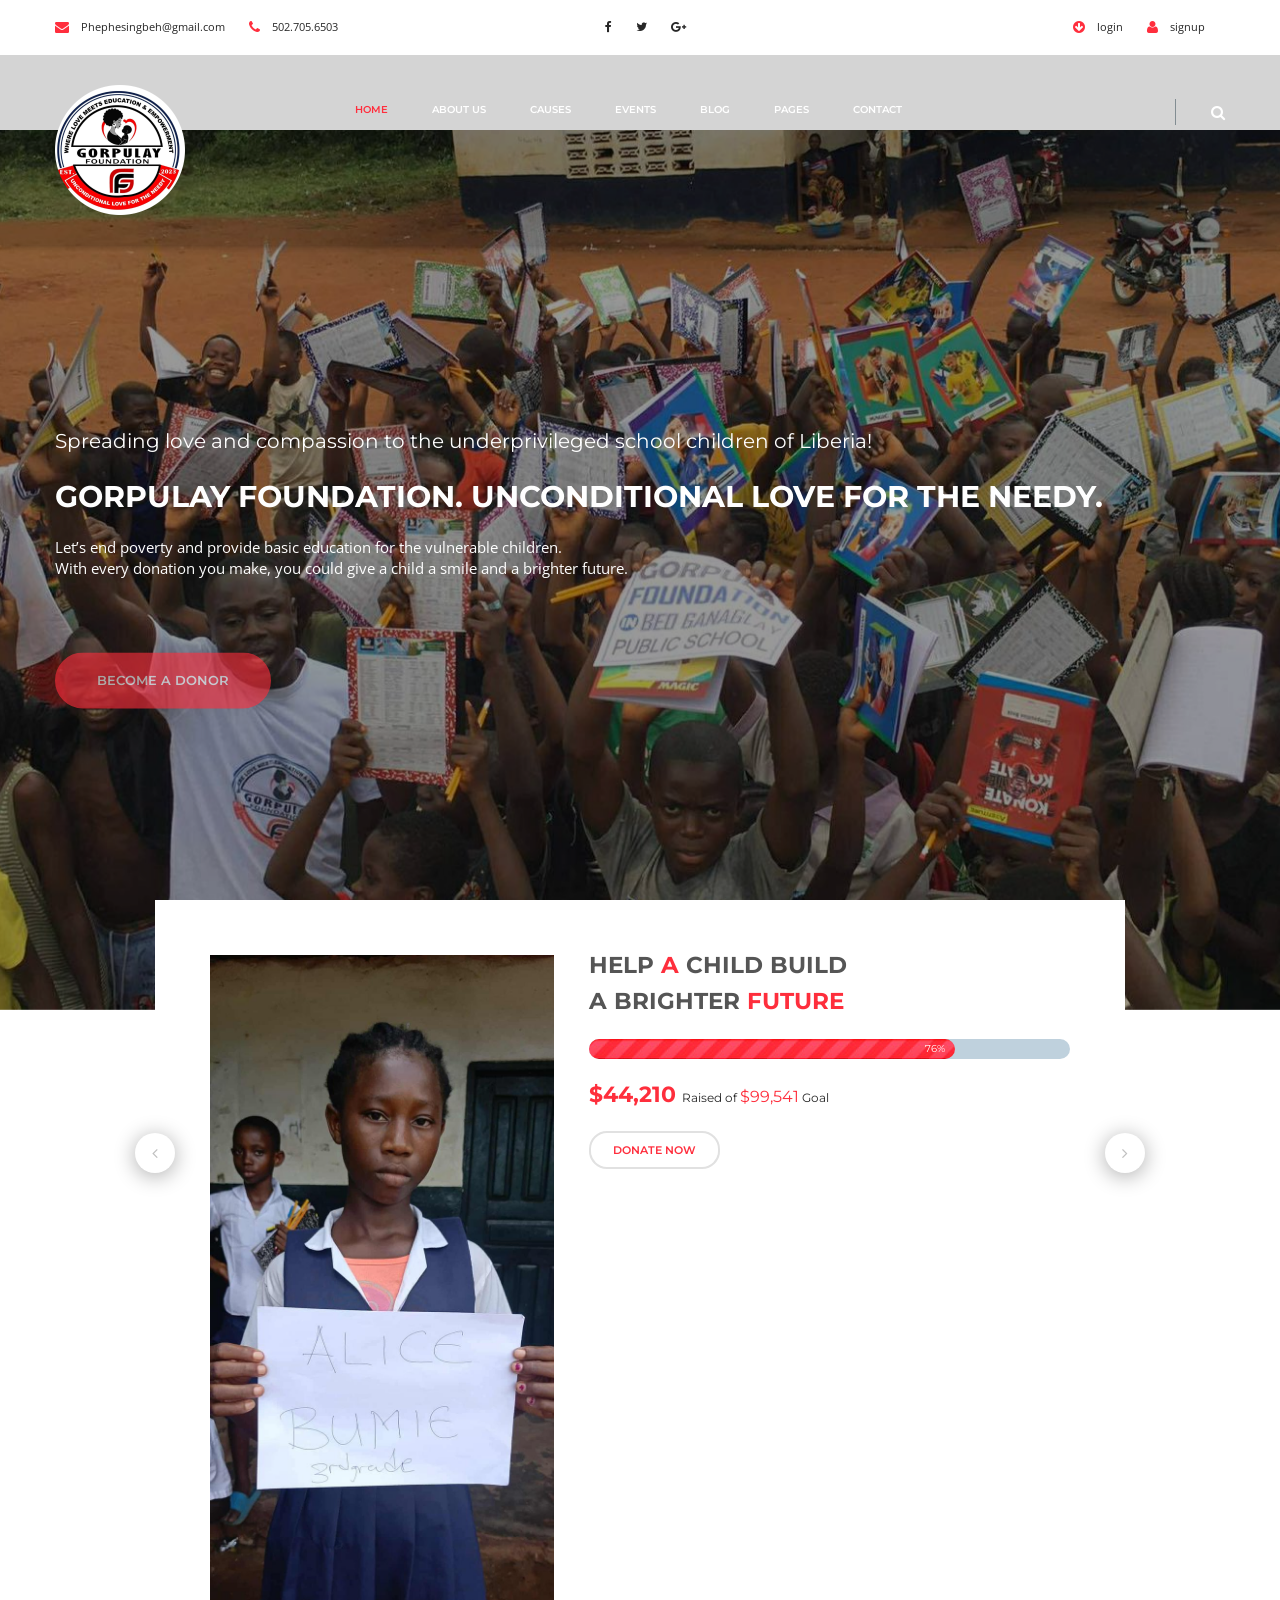
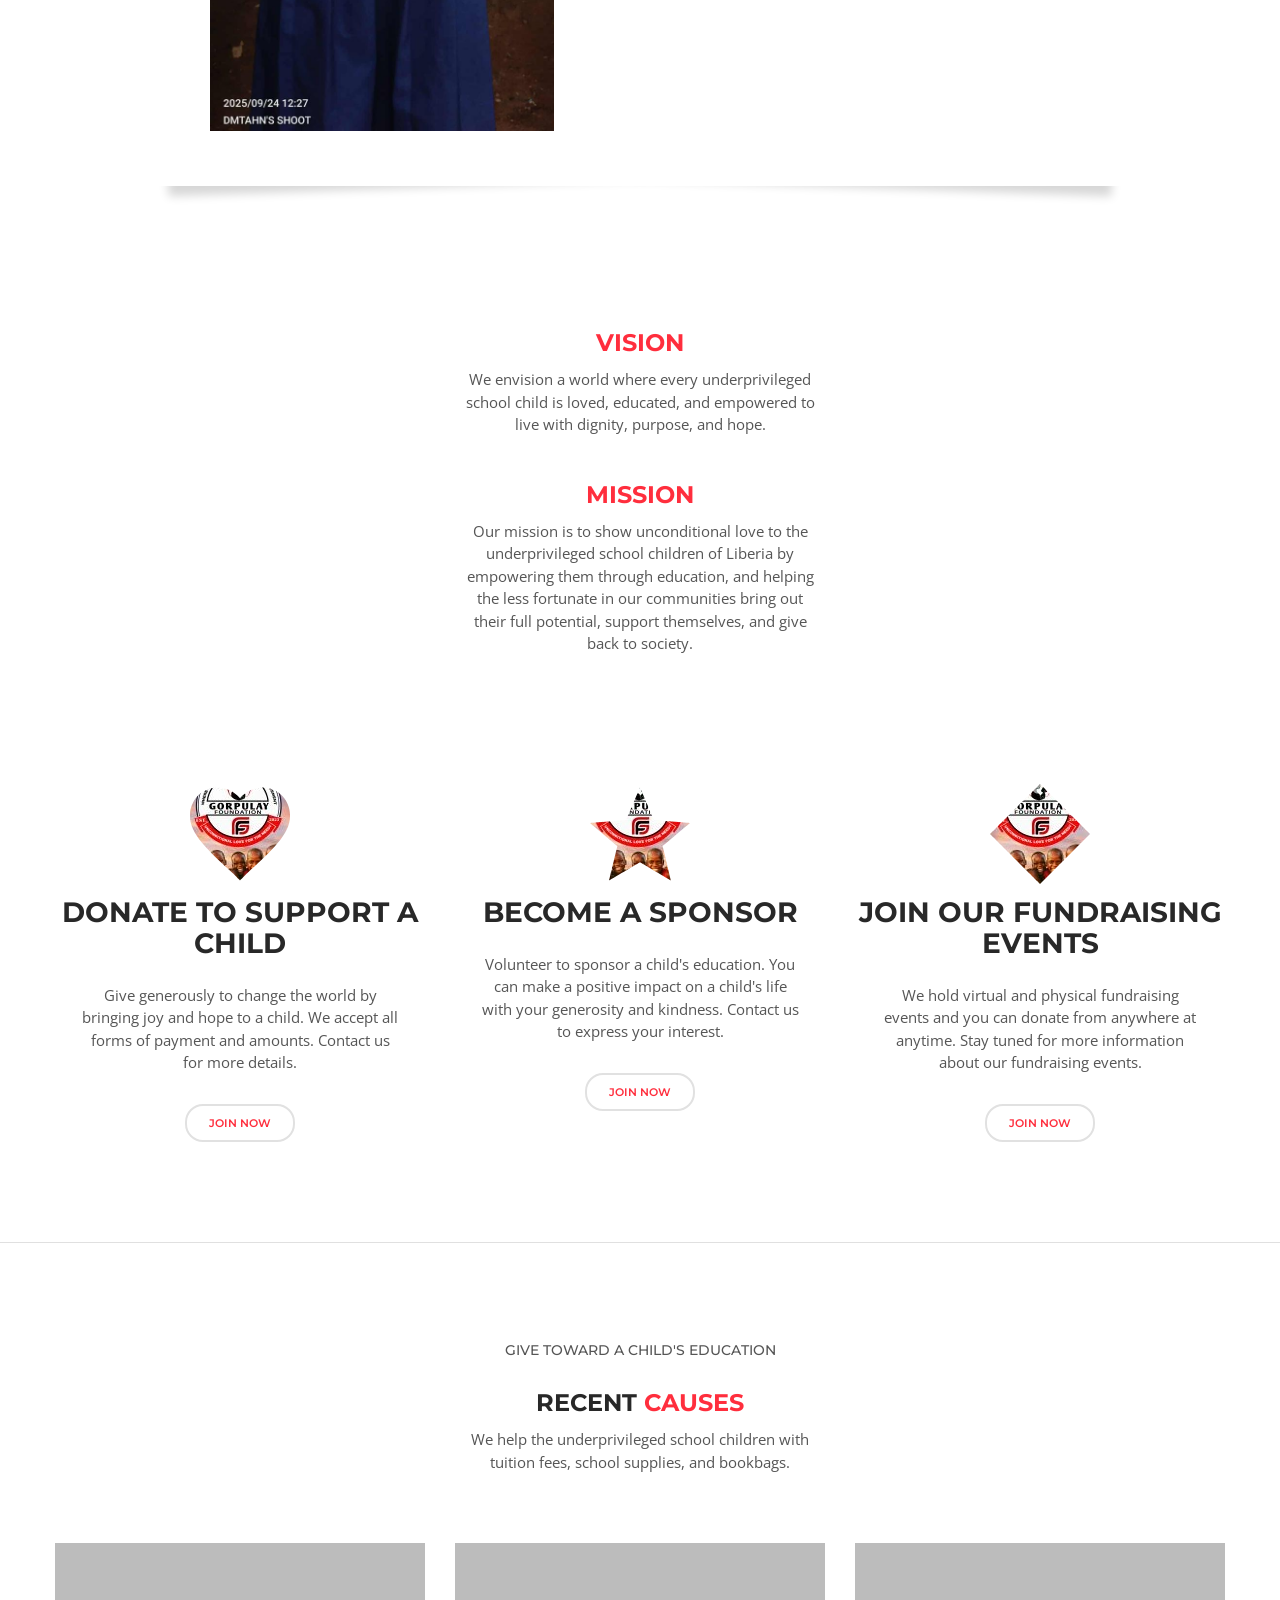
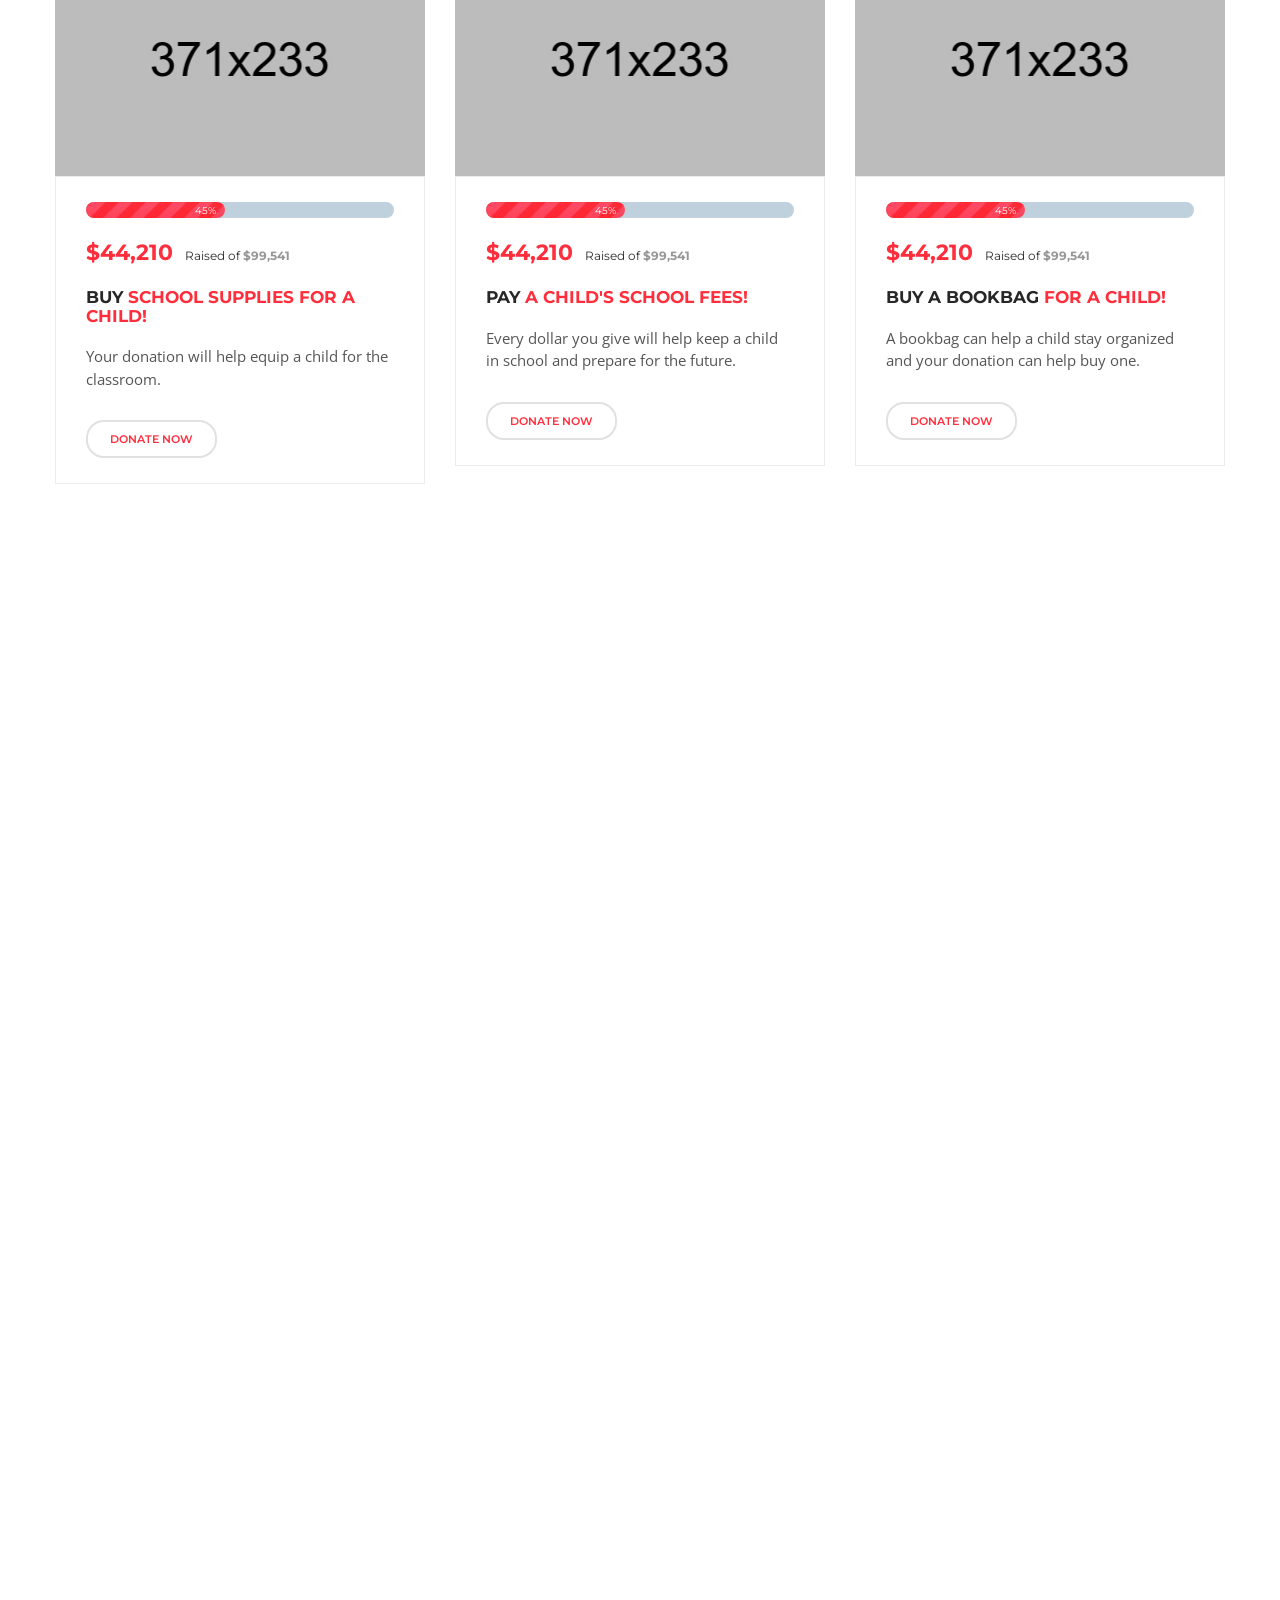
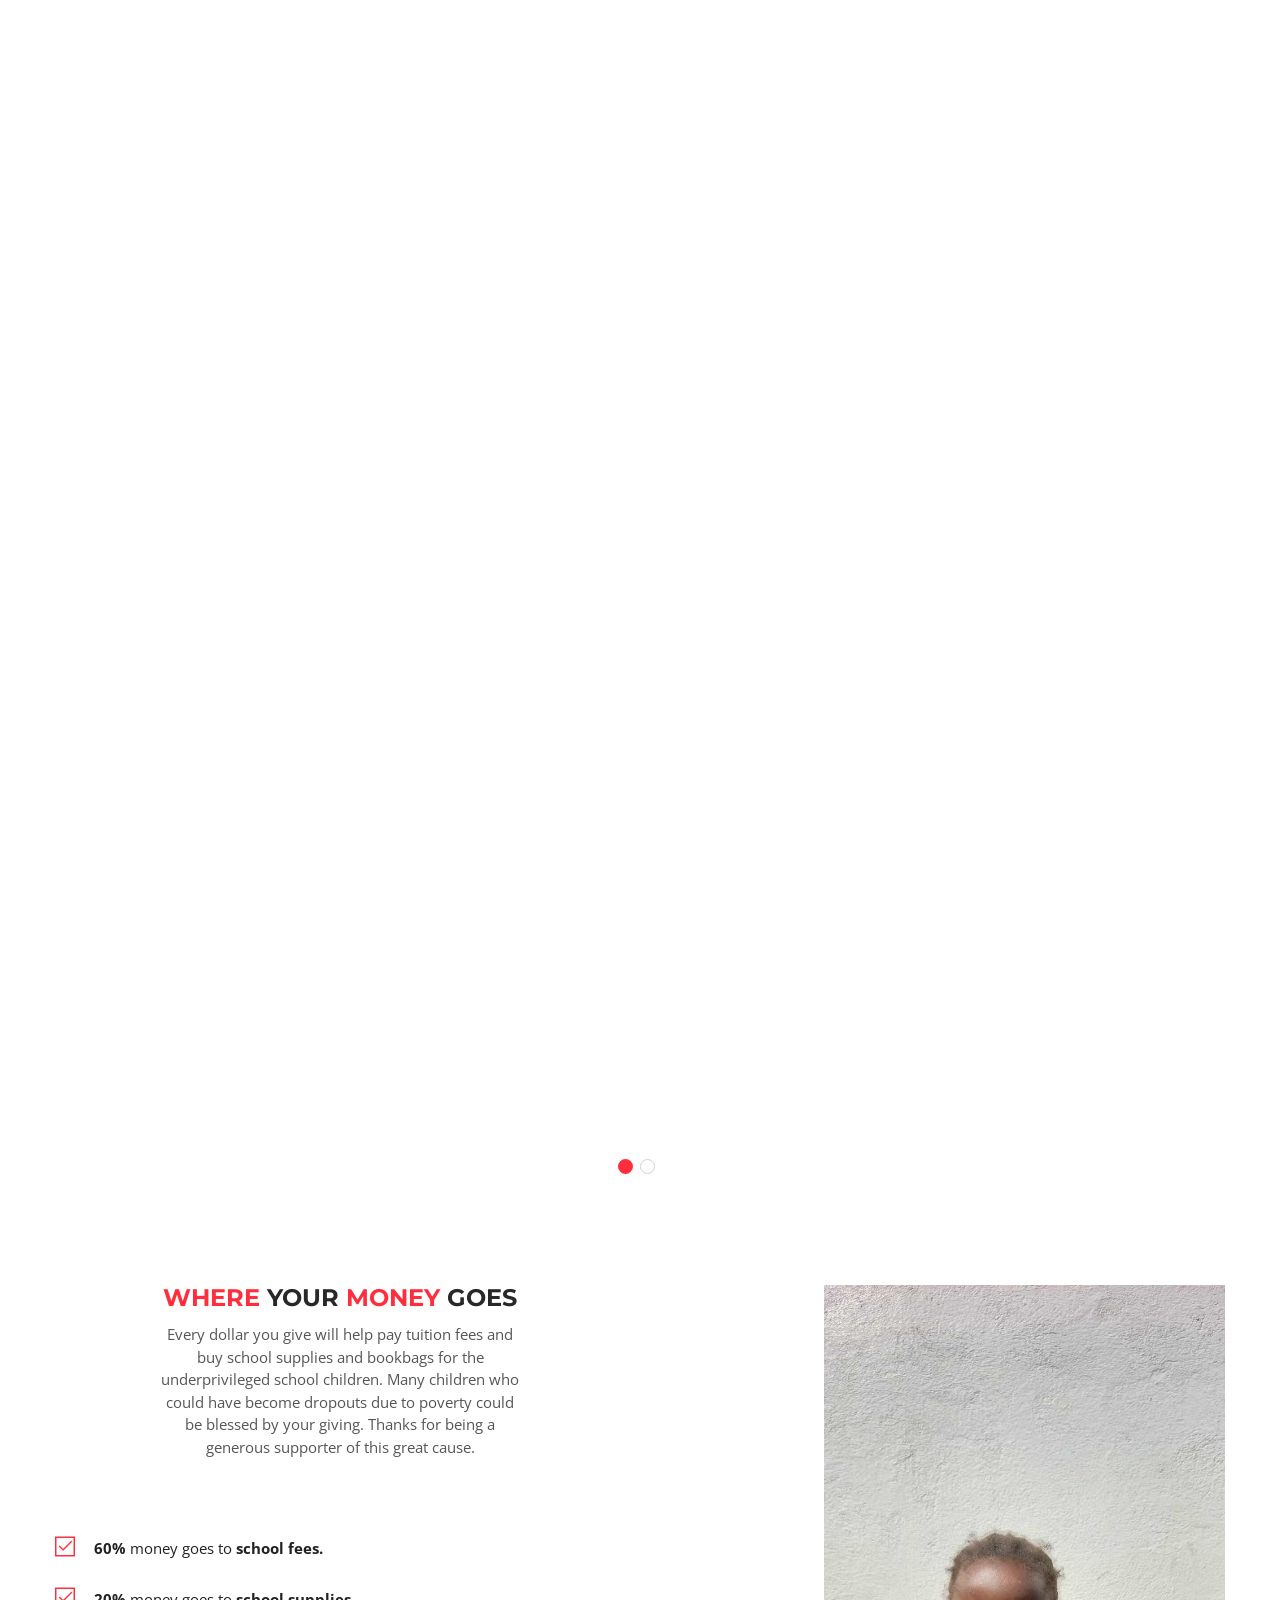
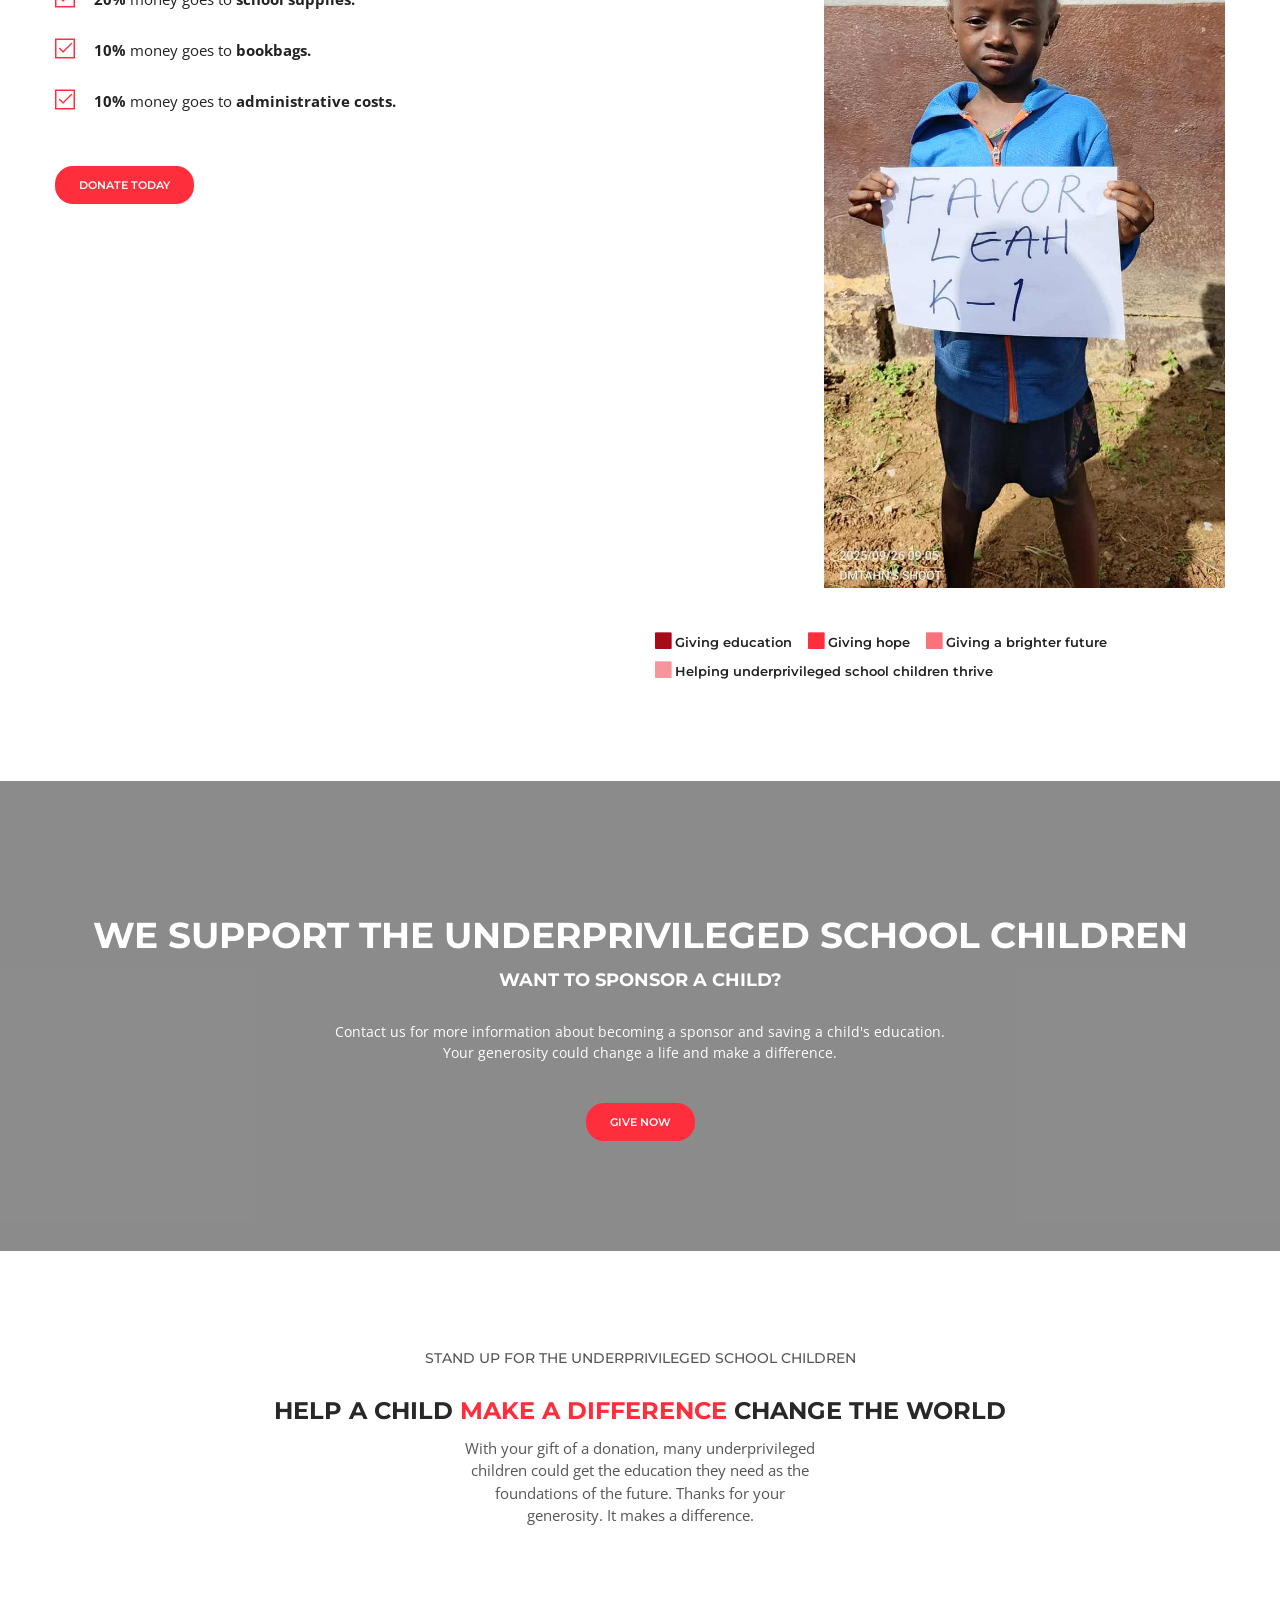
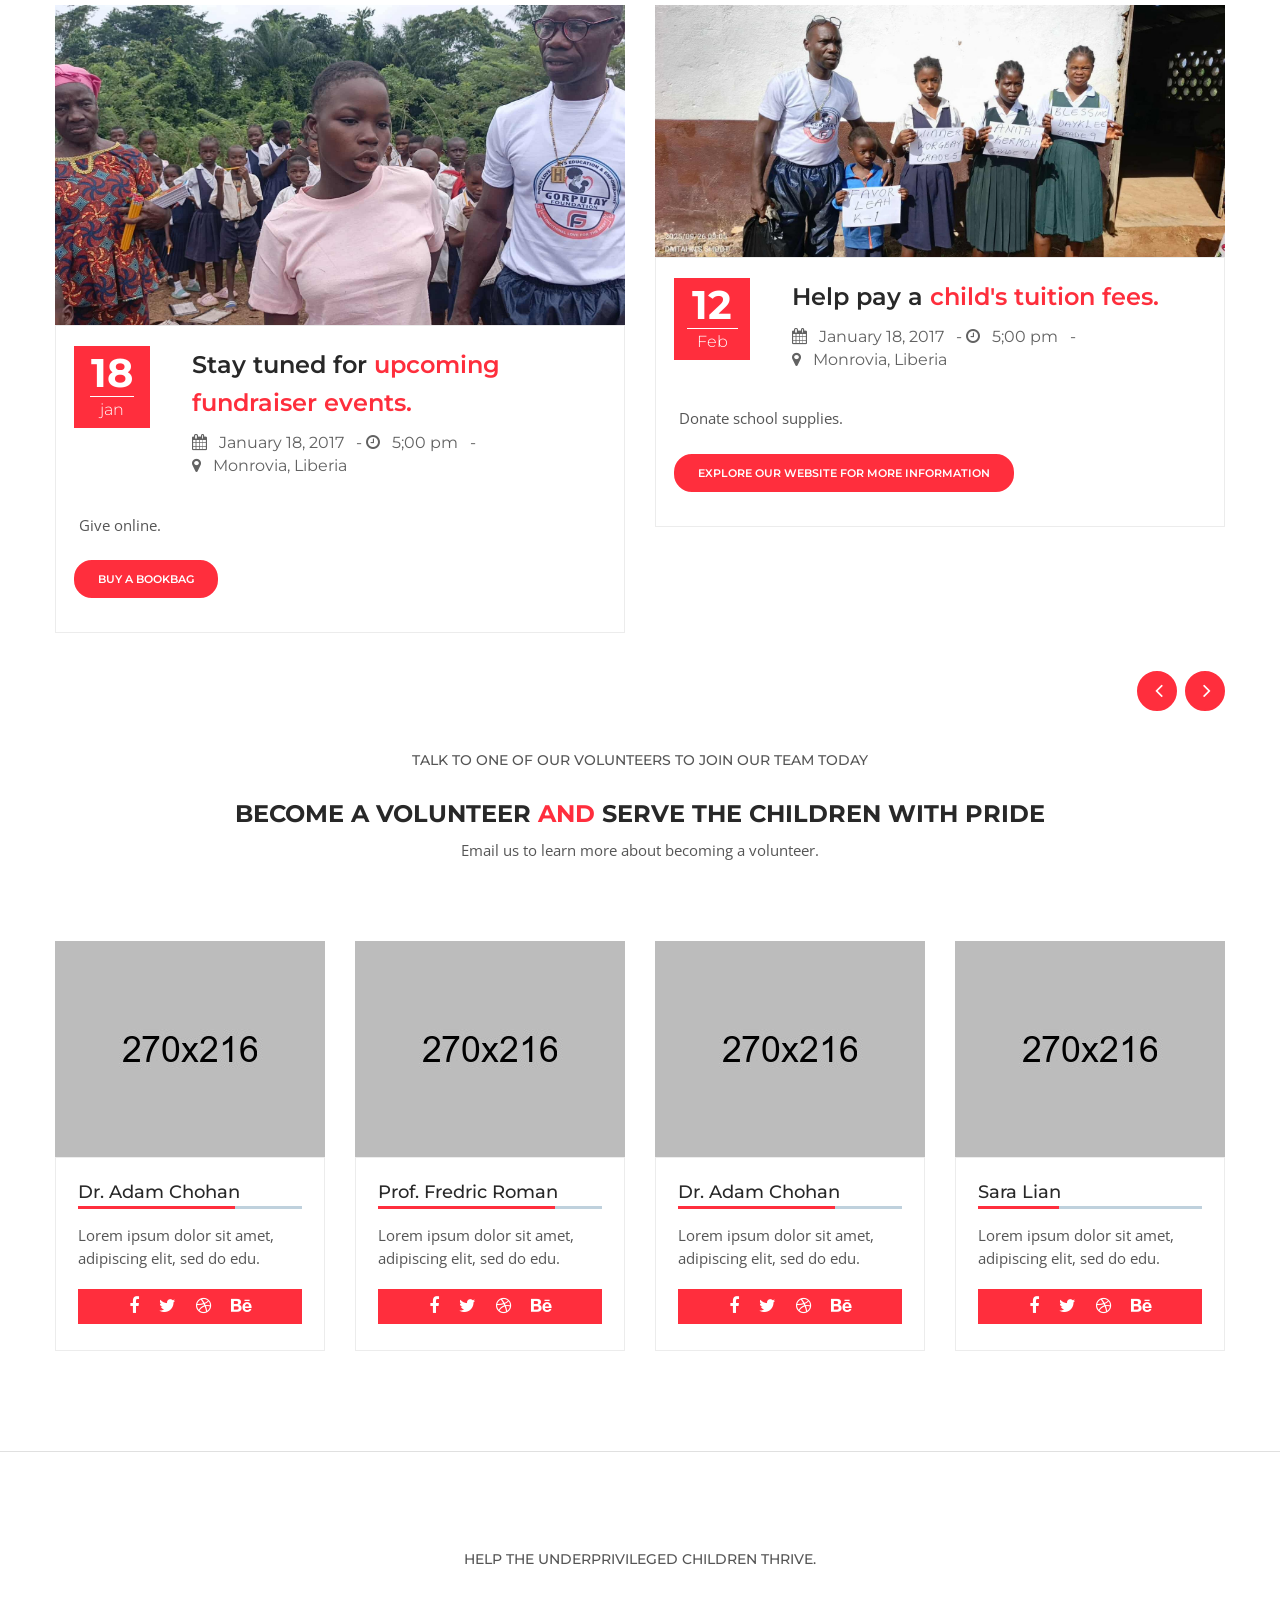
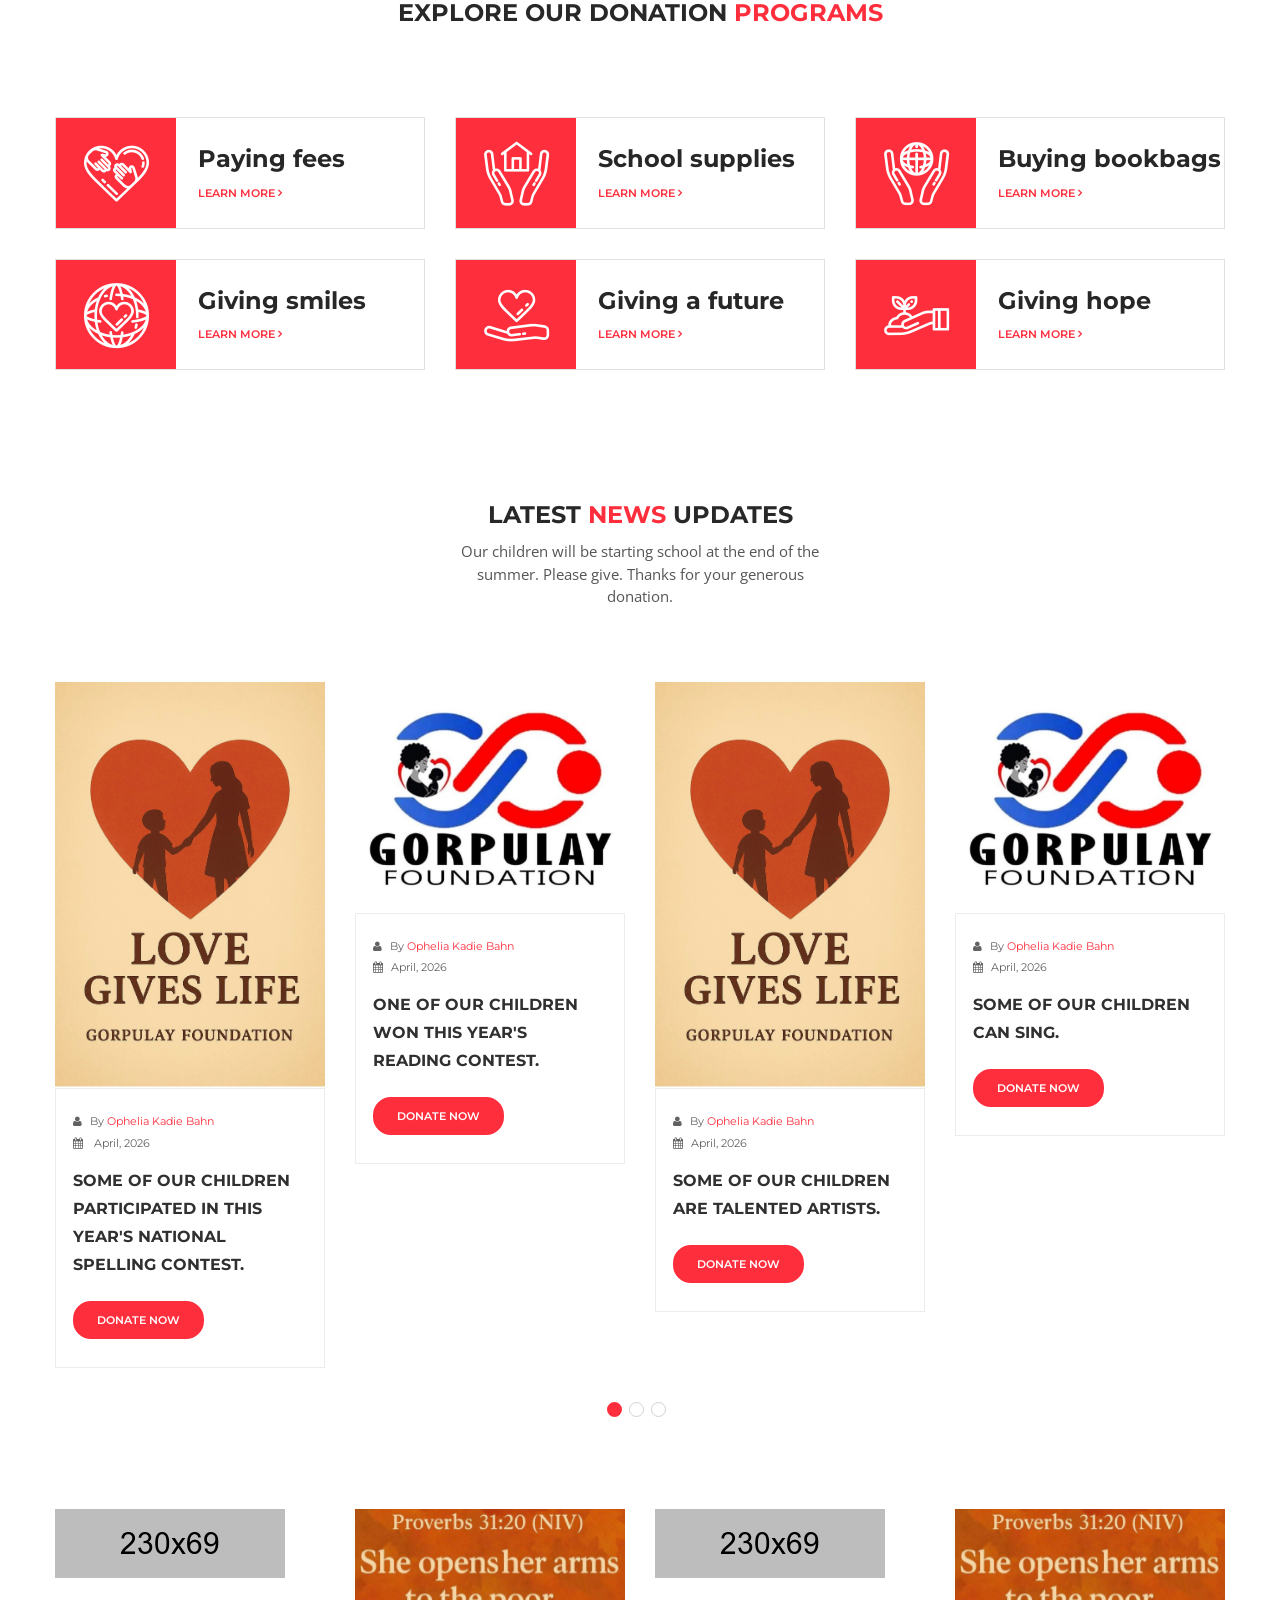
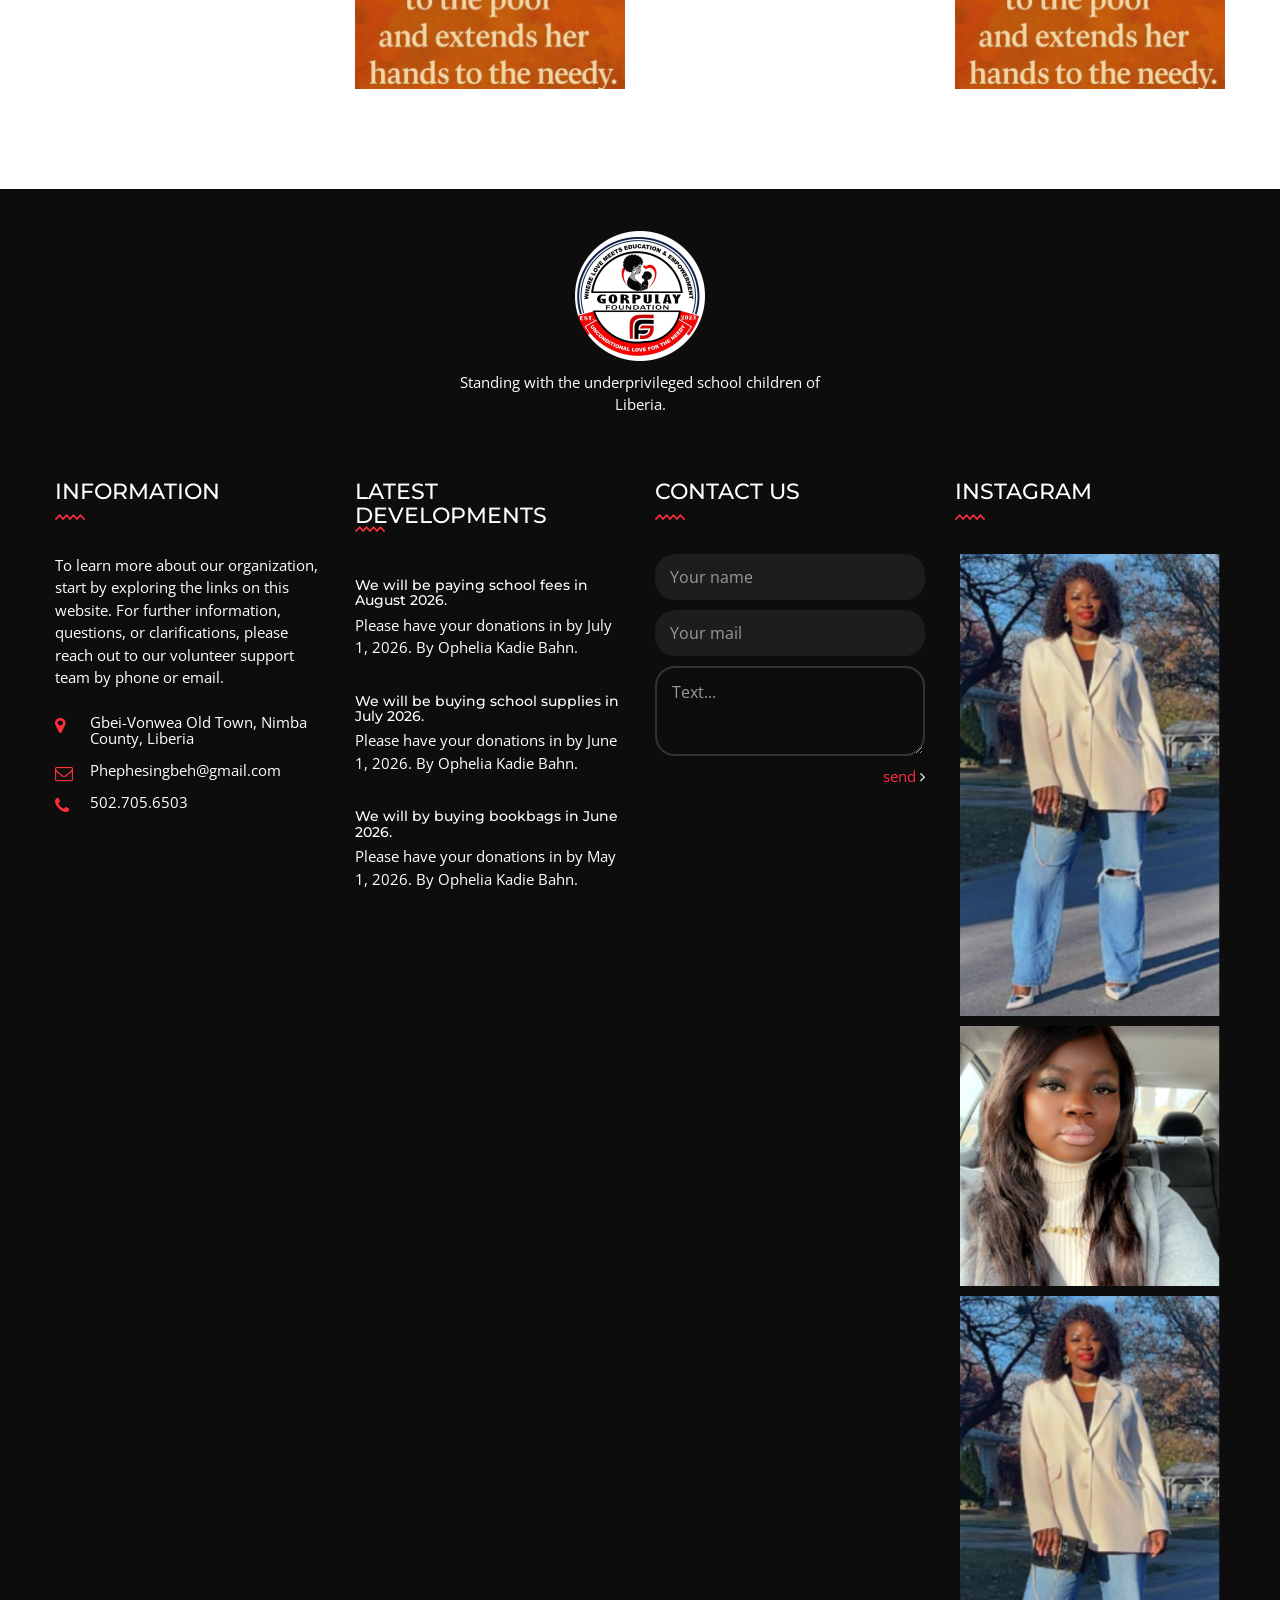
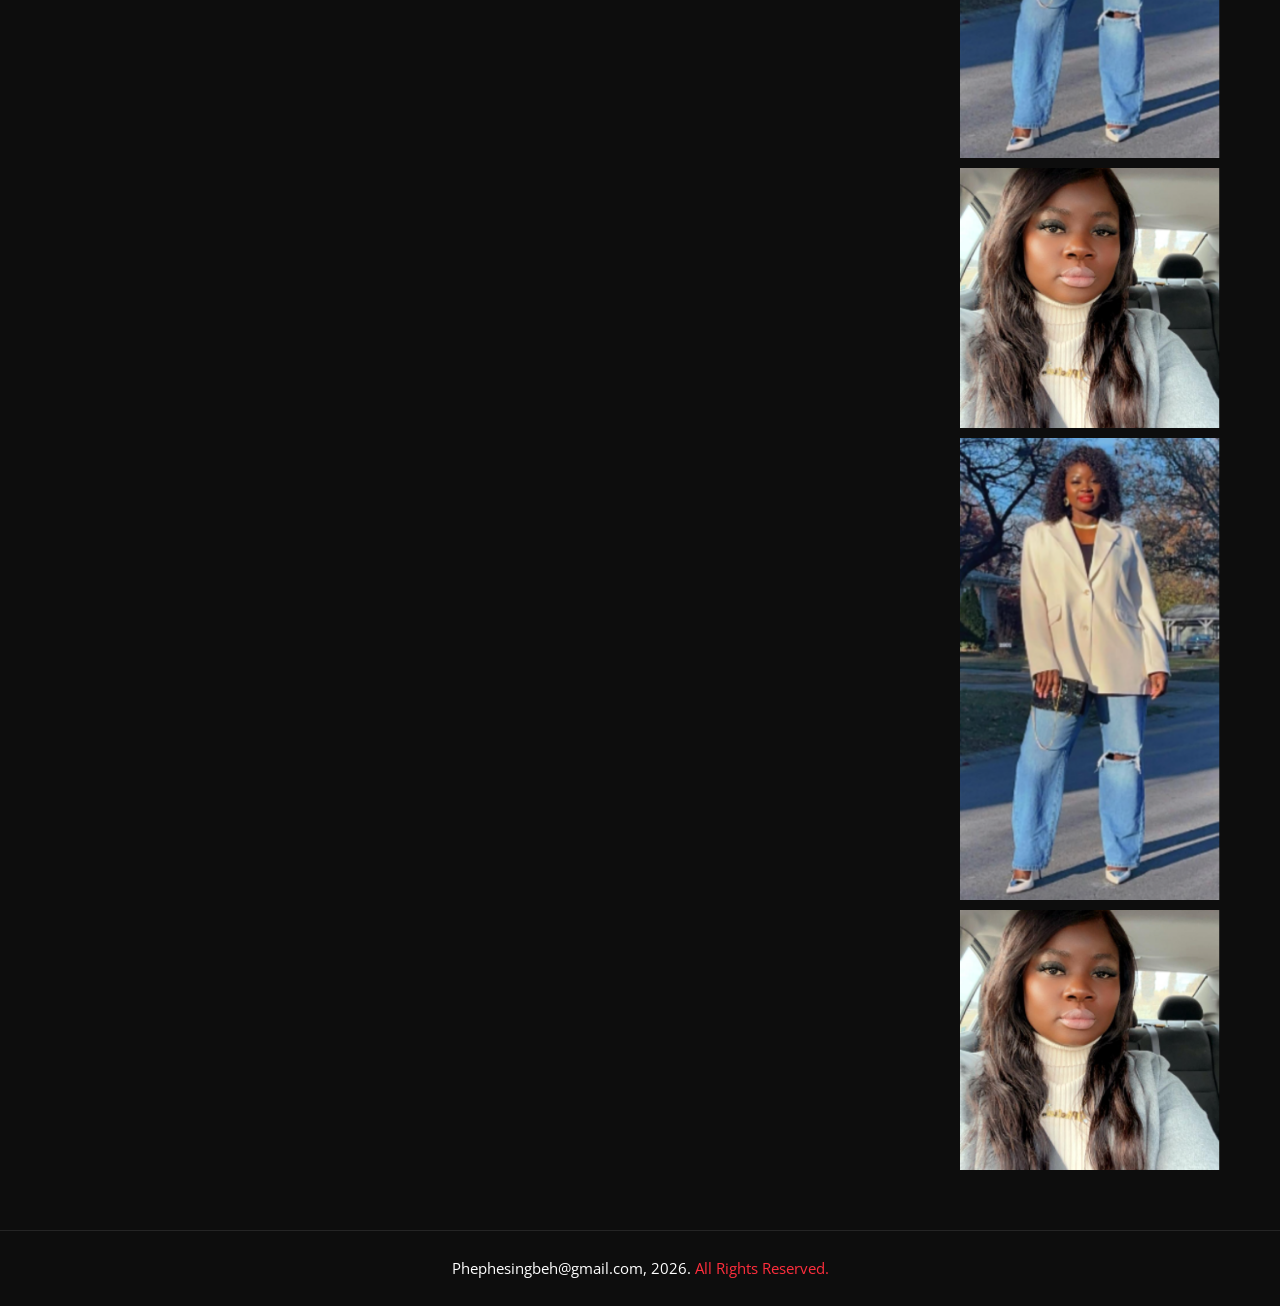
==== commit 08c0c663: "test run" ====
--- a/index.html
+++ b/index.html
@@ -234,7 +234,7 @@
                     <div class="slide-content-box">
 						<h4>Spreading love and compassion to the underprivileged school children of Liberia!</h4>
                         <h1>Gorpulay Foundation. Unconditional Love For The Needy.</h1>
-                        <p>Let’s end poverty and provide basic education for the vulnerable children.<br>With every donation you make, you could give a child a smile and a brighter future.</p>
+                        <p>Let’s end poverty and provide basic education for the vulnerable children.<br>With every donation you make, you give a child a smile and a brighter future.</p>
                     </div>
                 </div>
                 <div class="tp-caption tp-resizeme" 
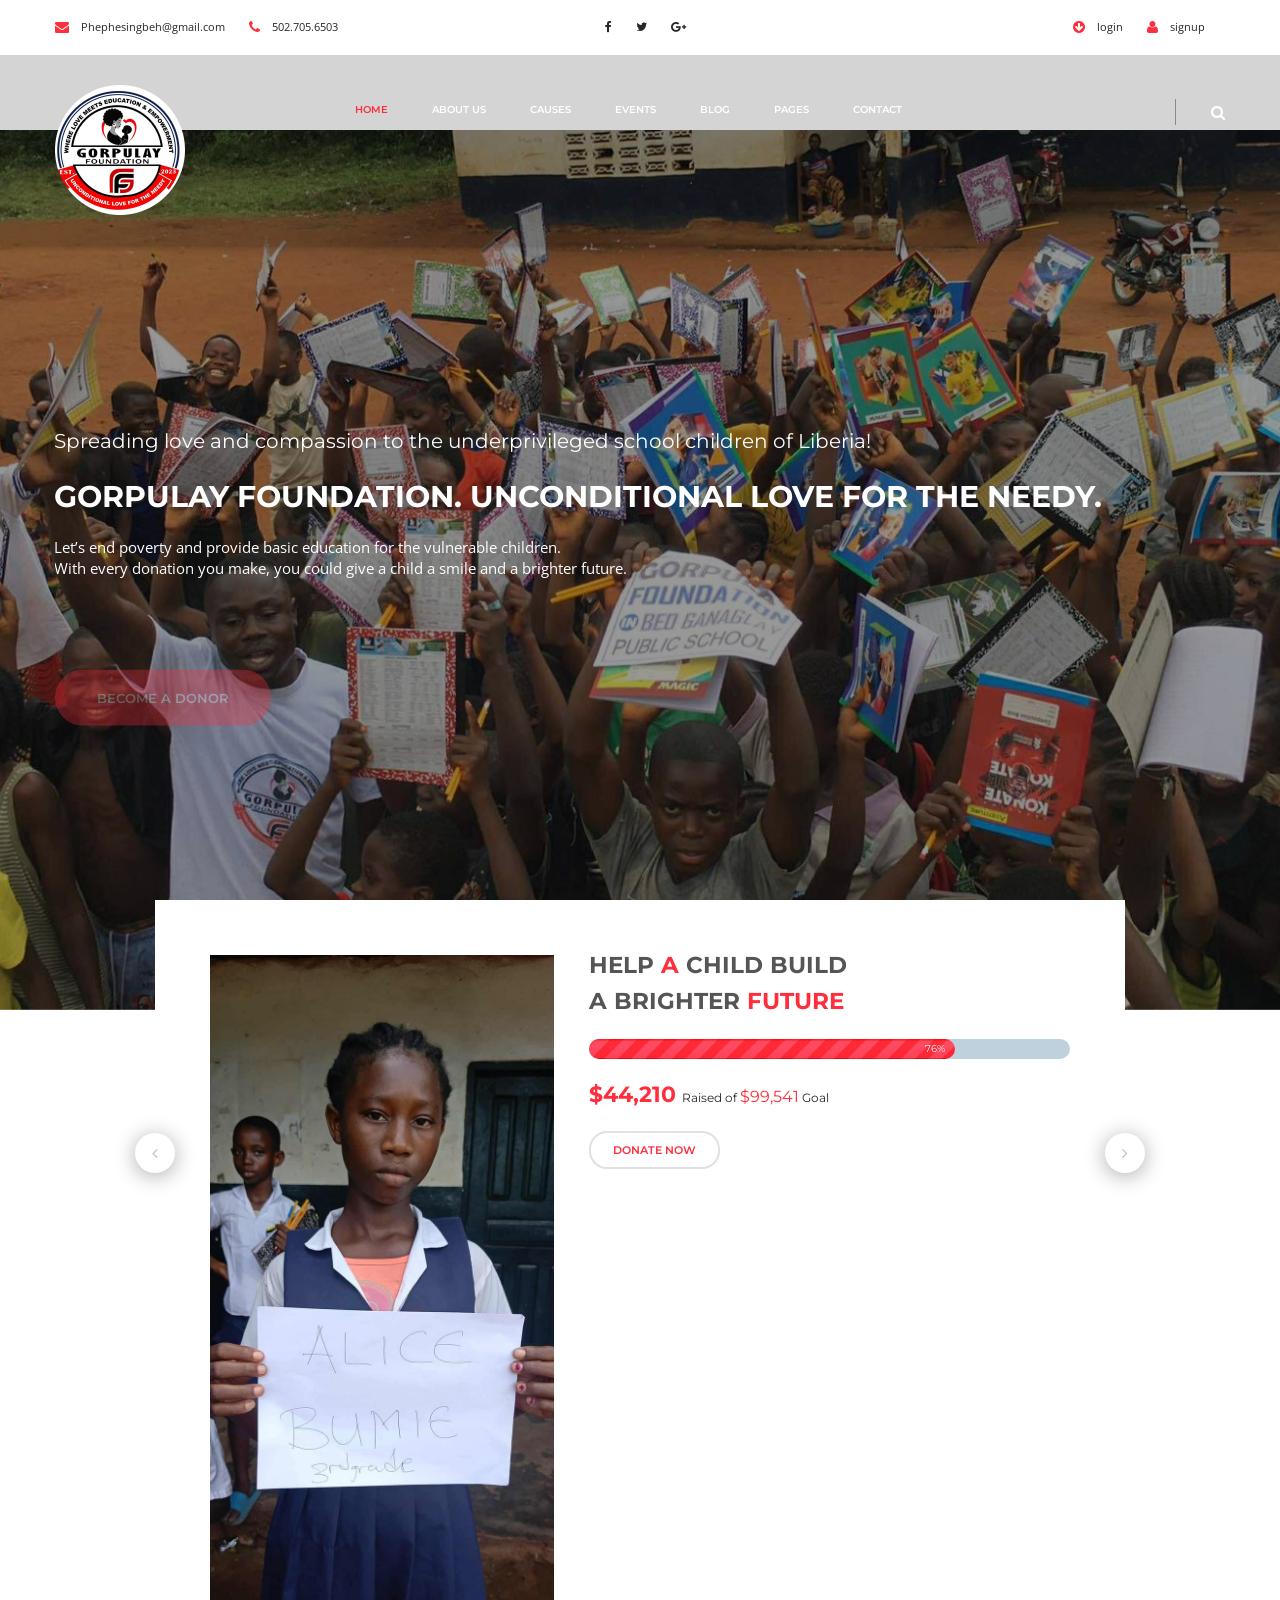
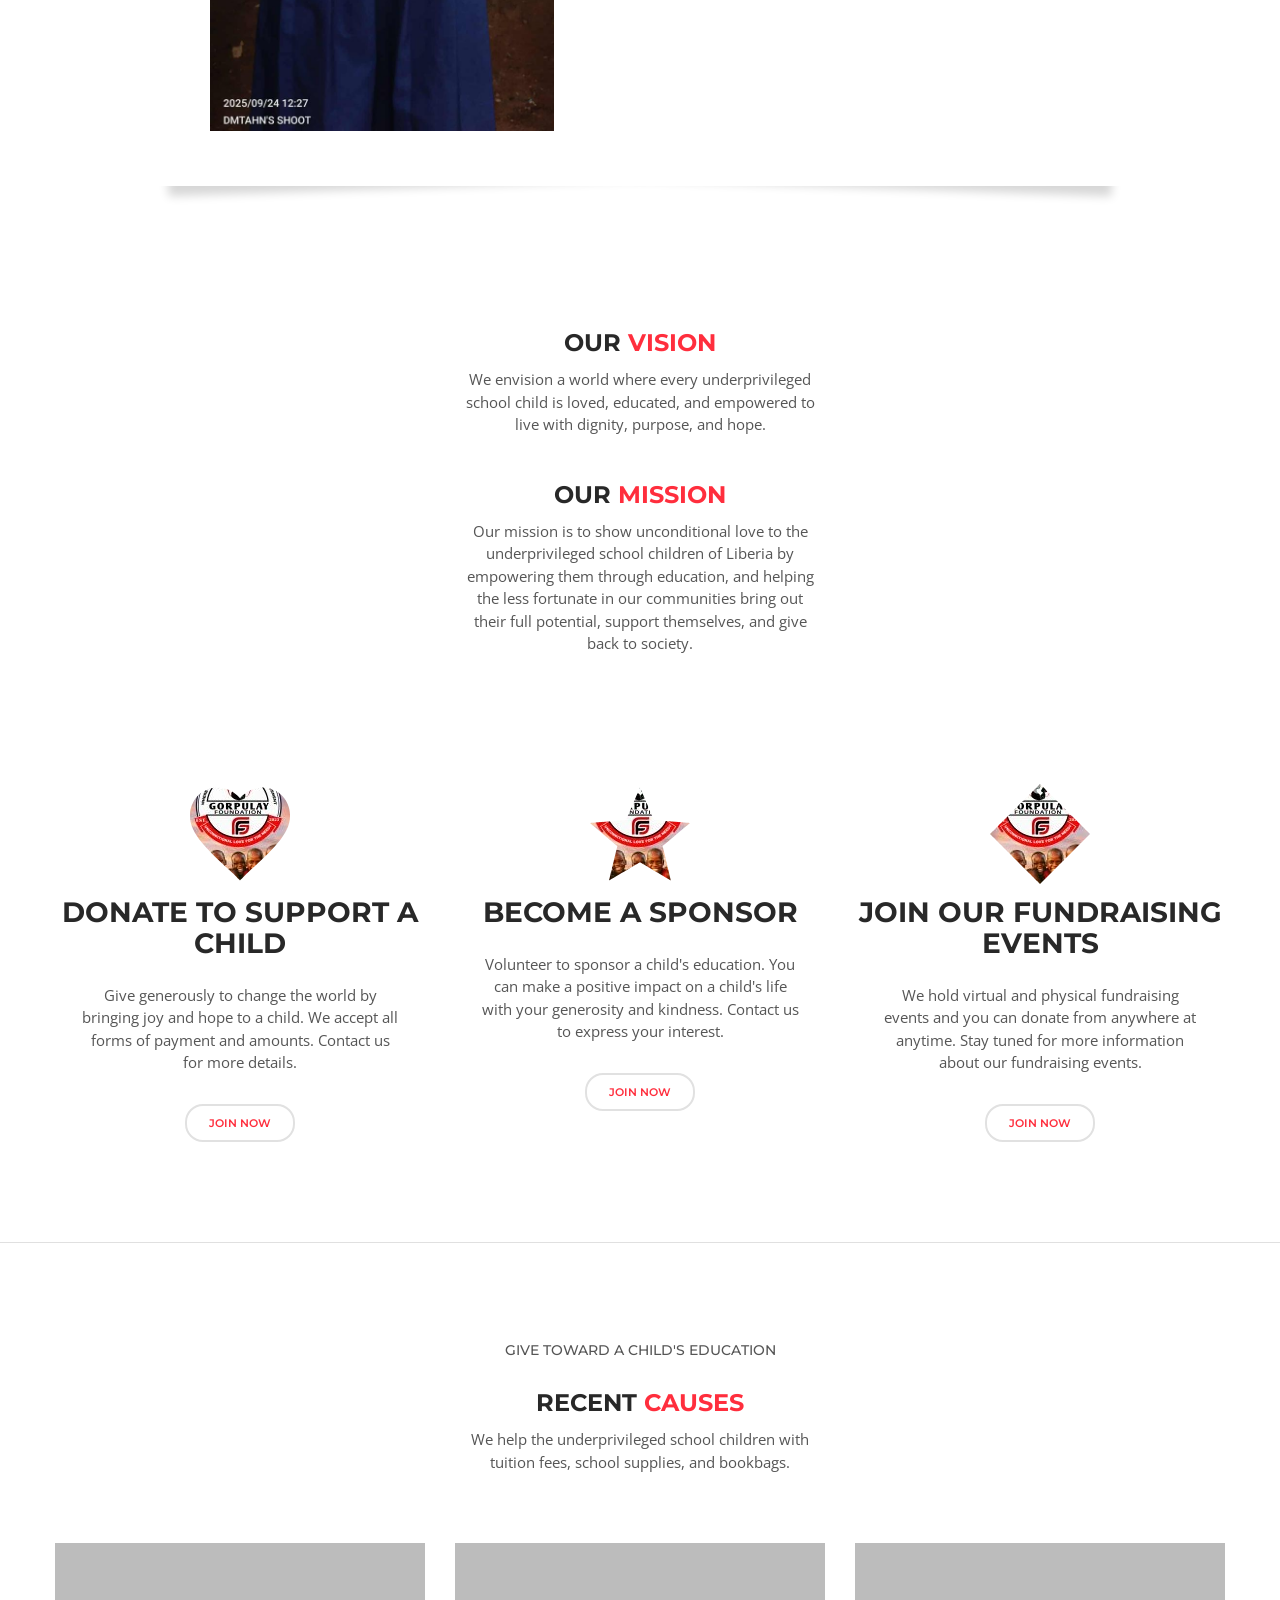
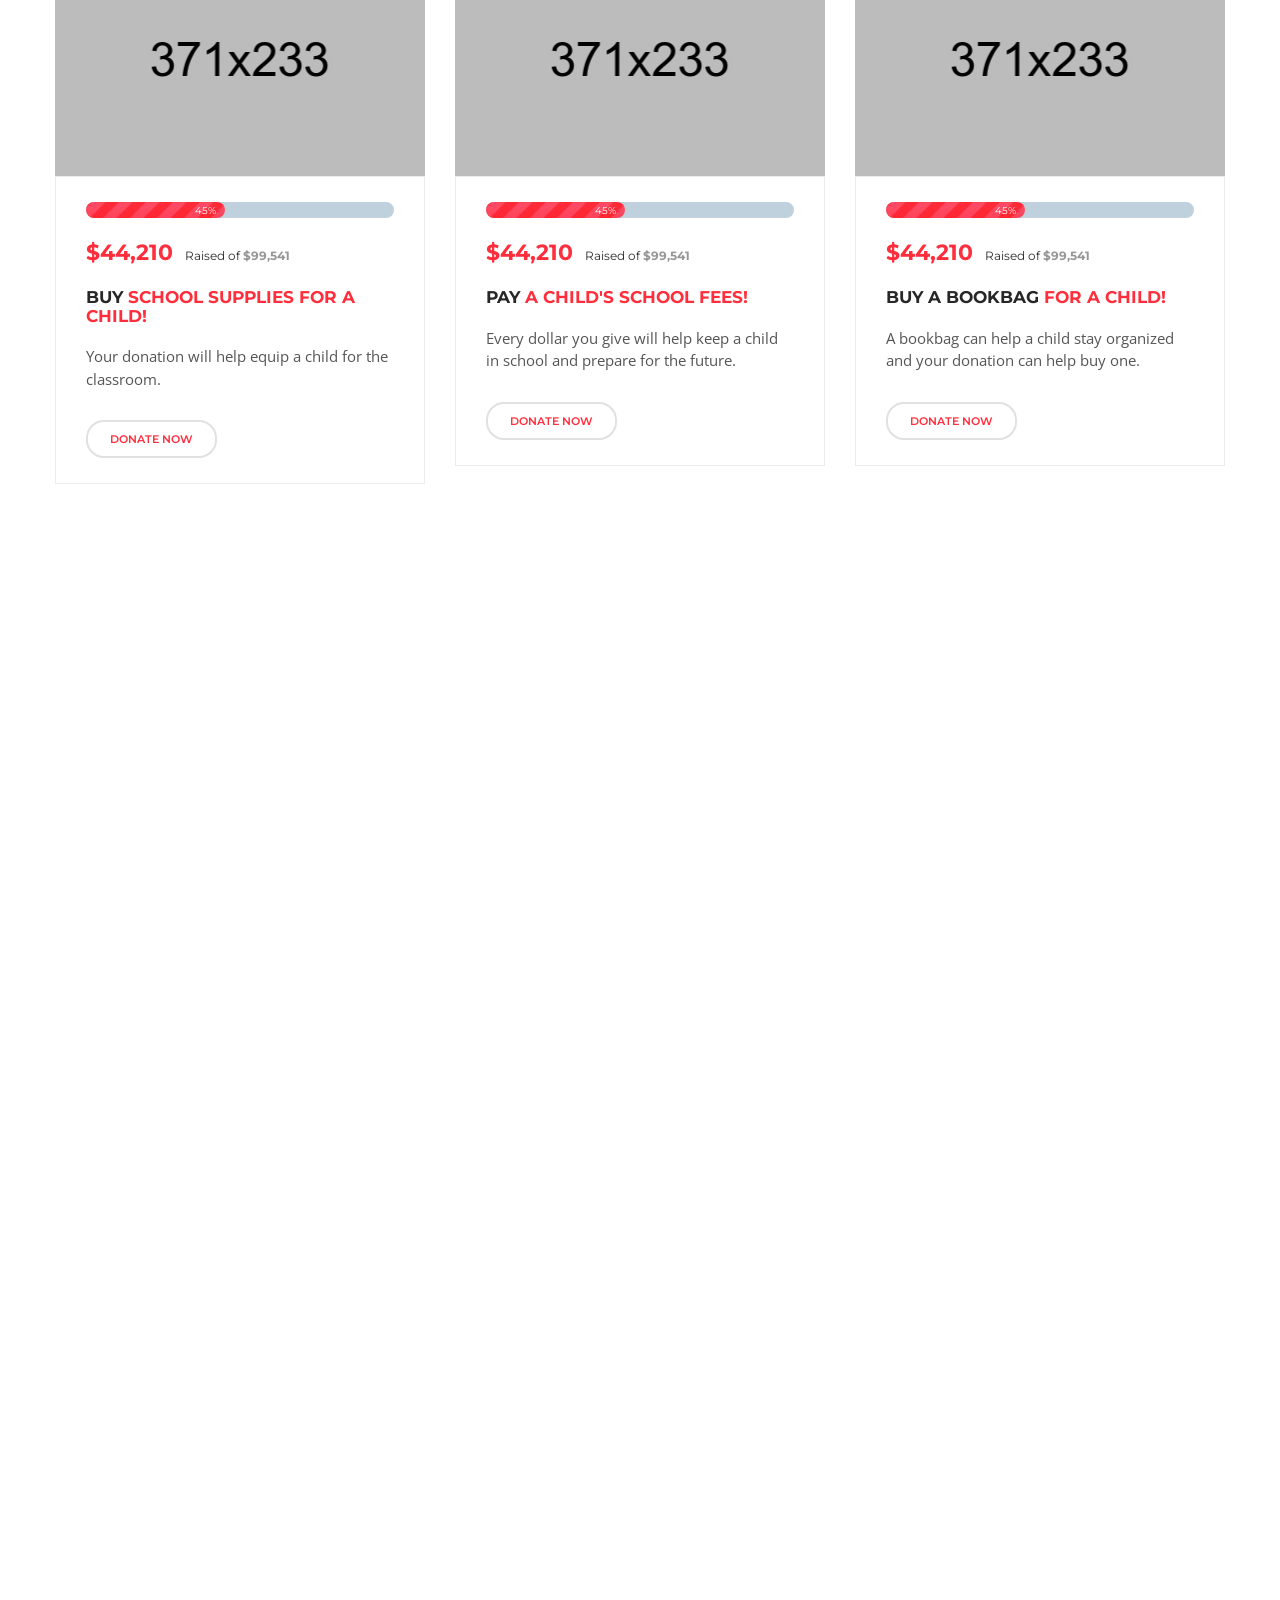
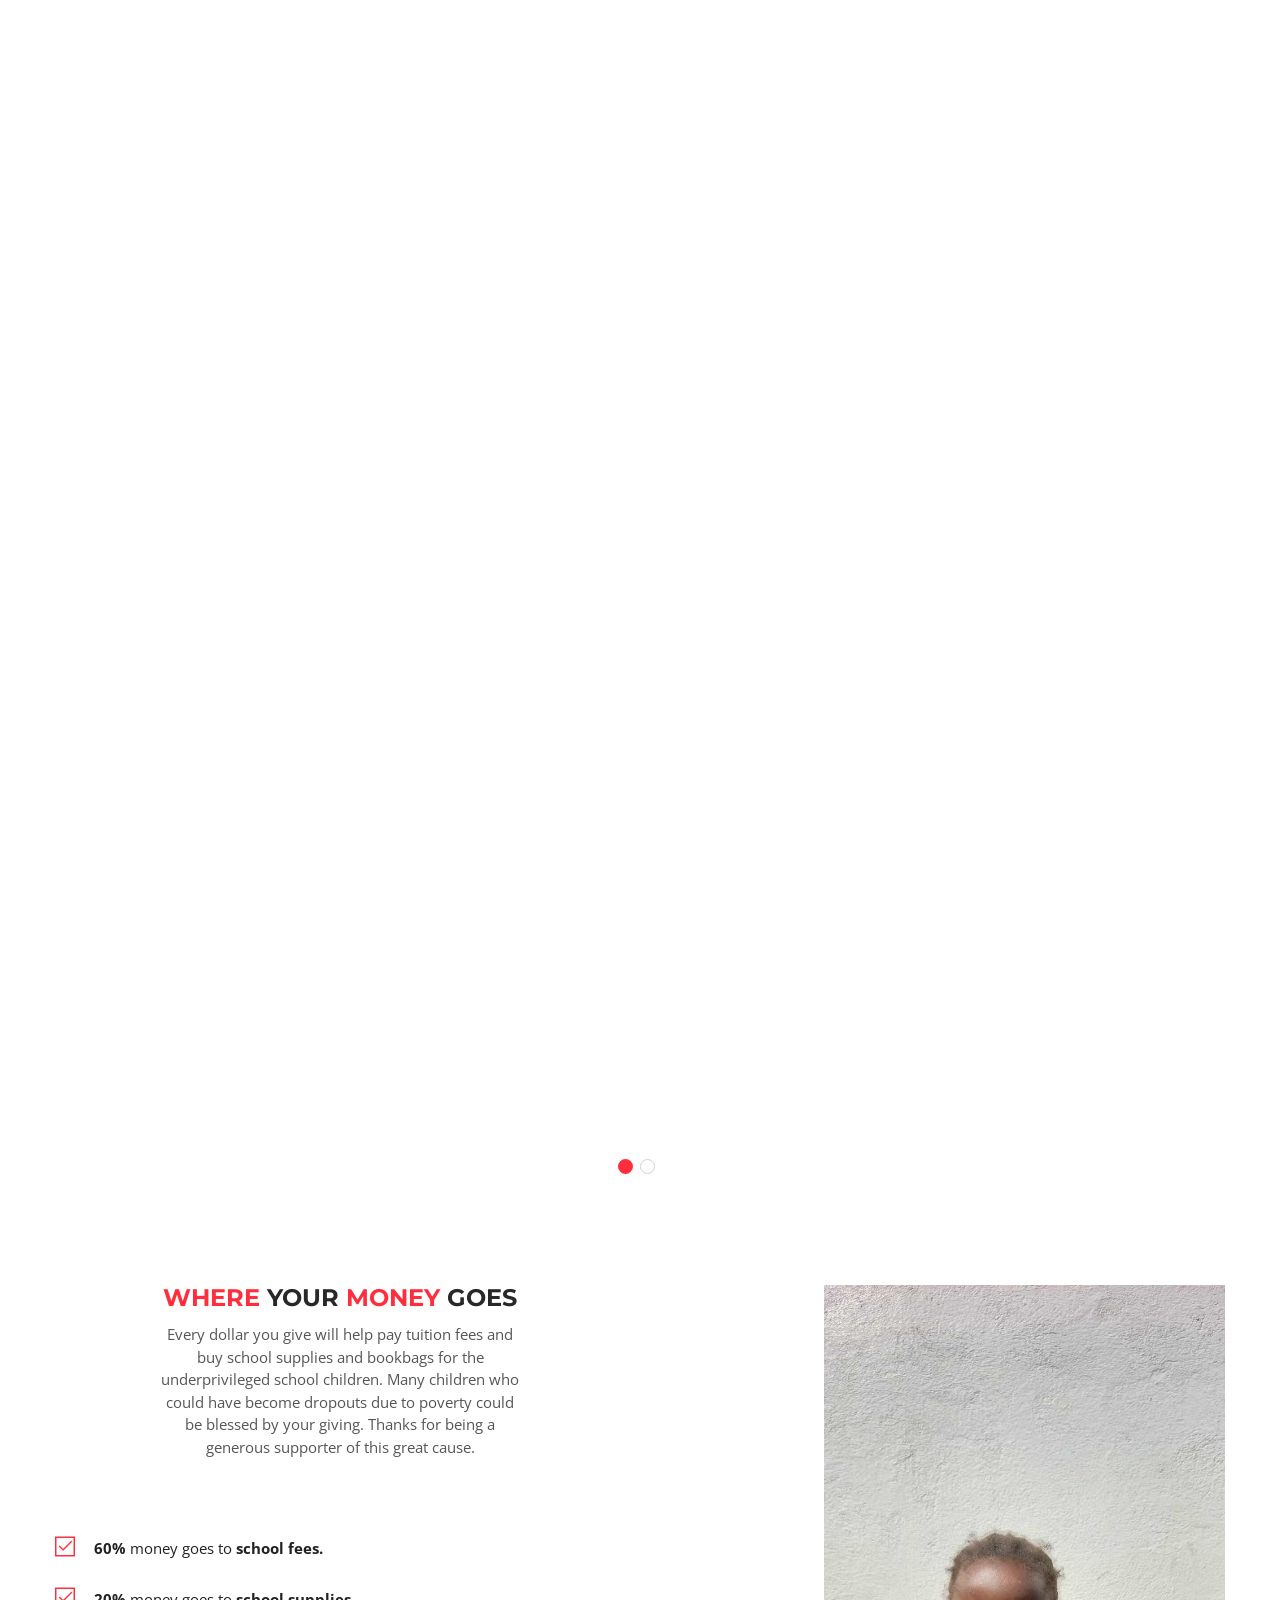
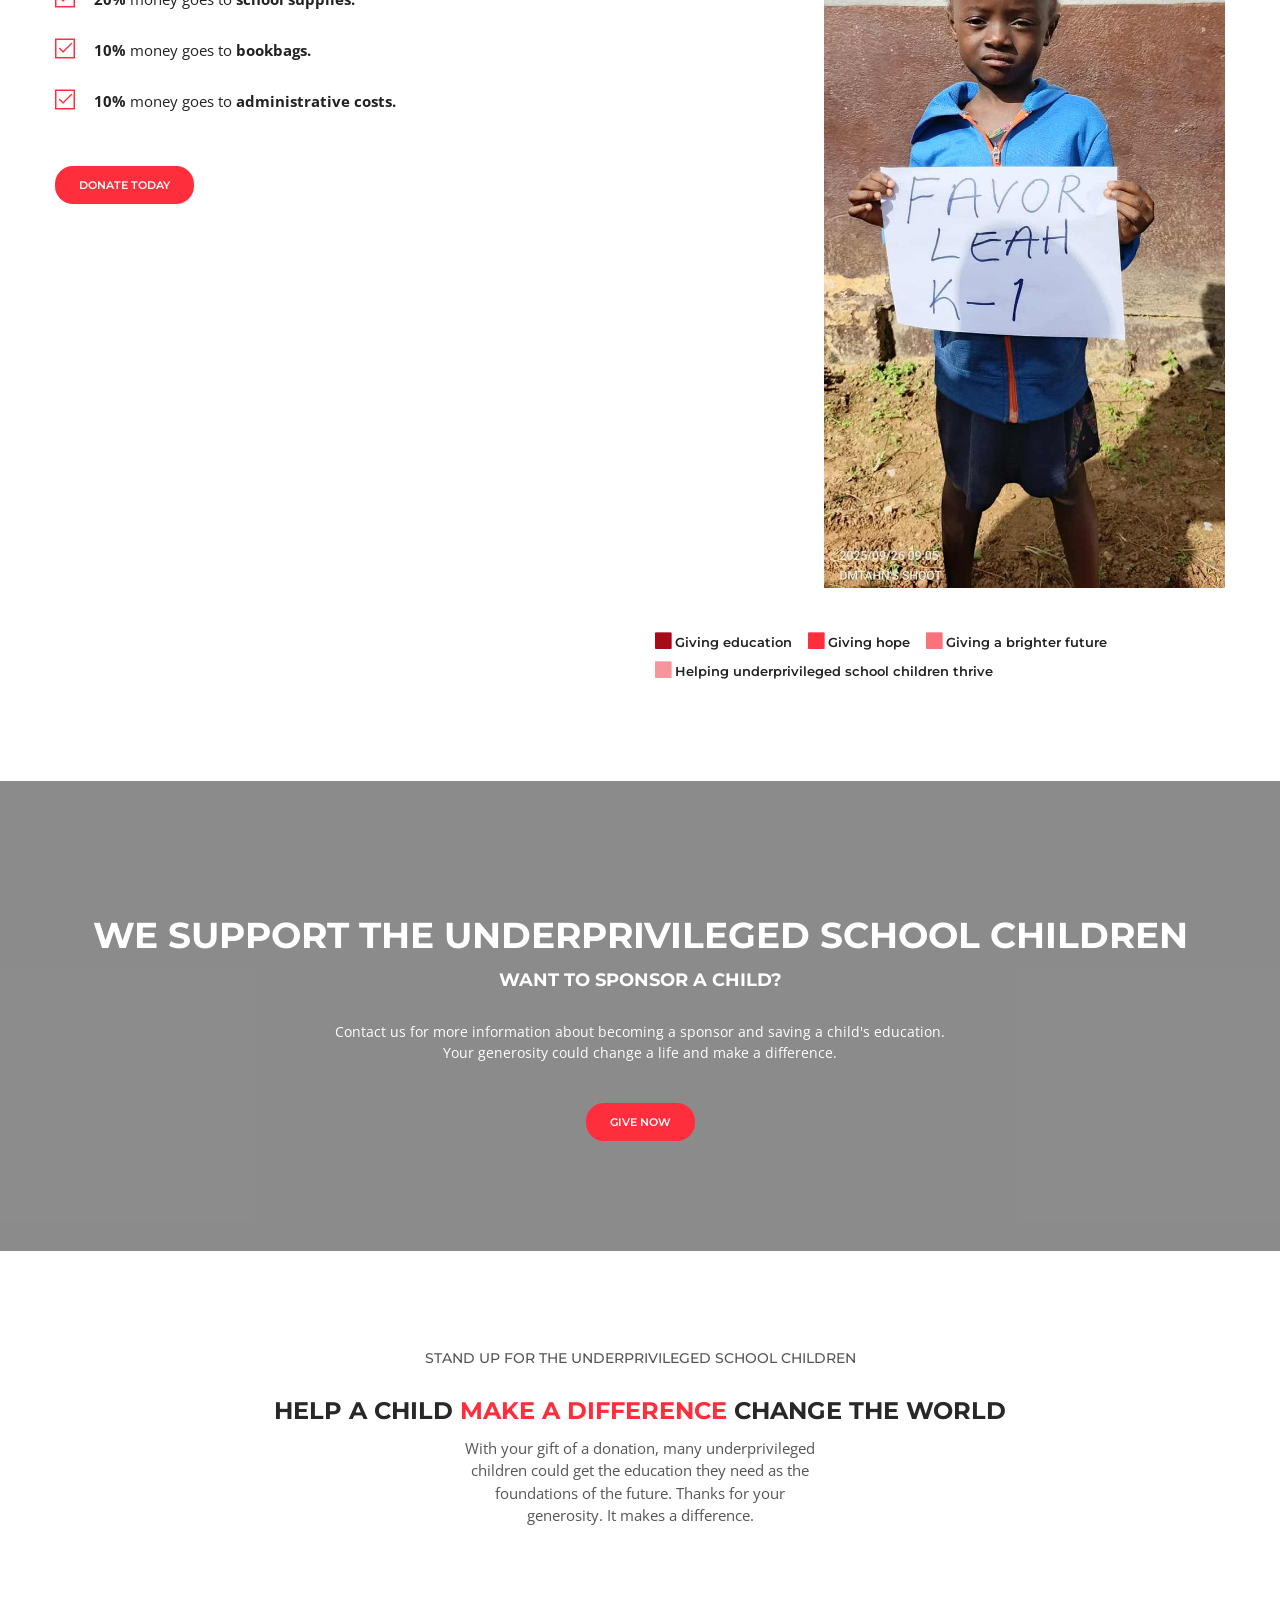
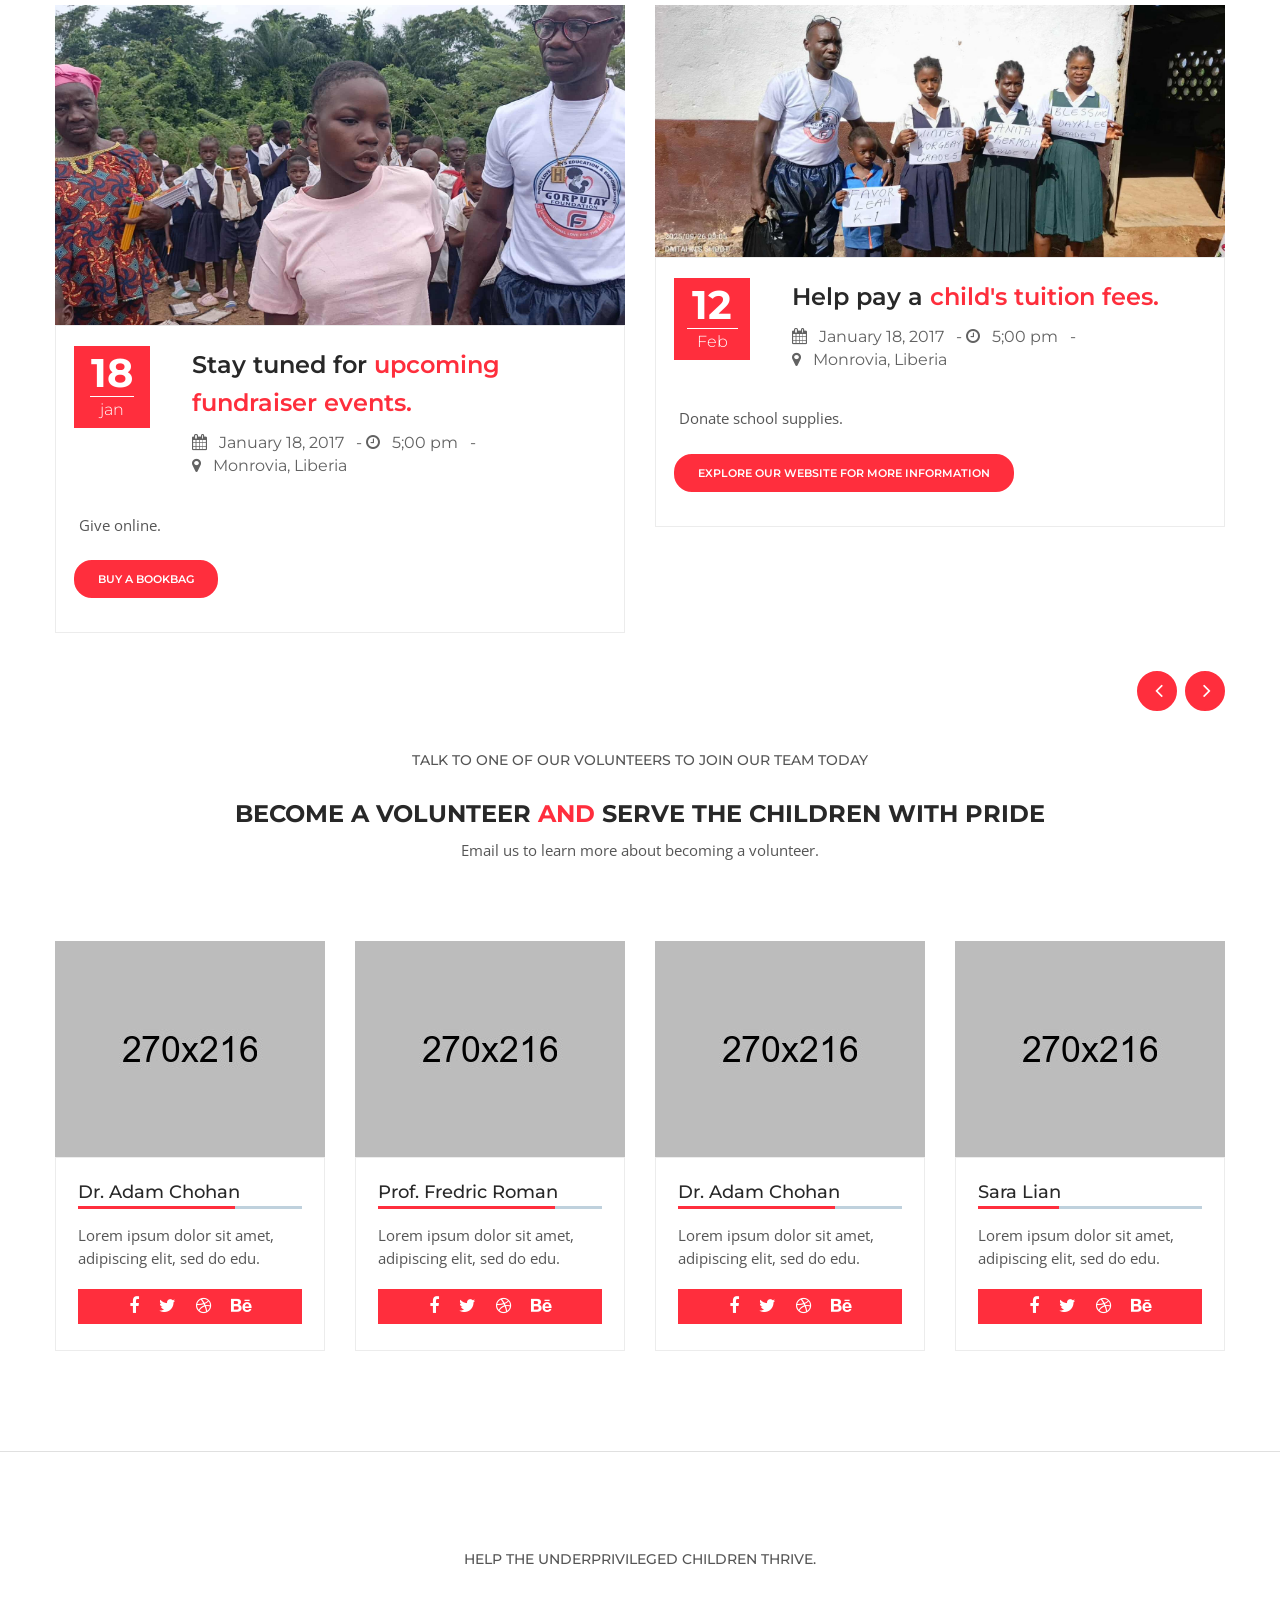
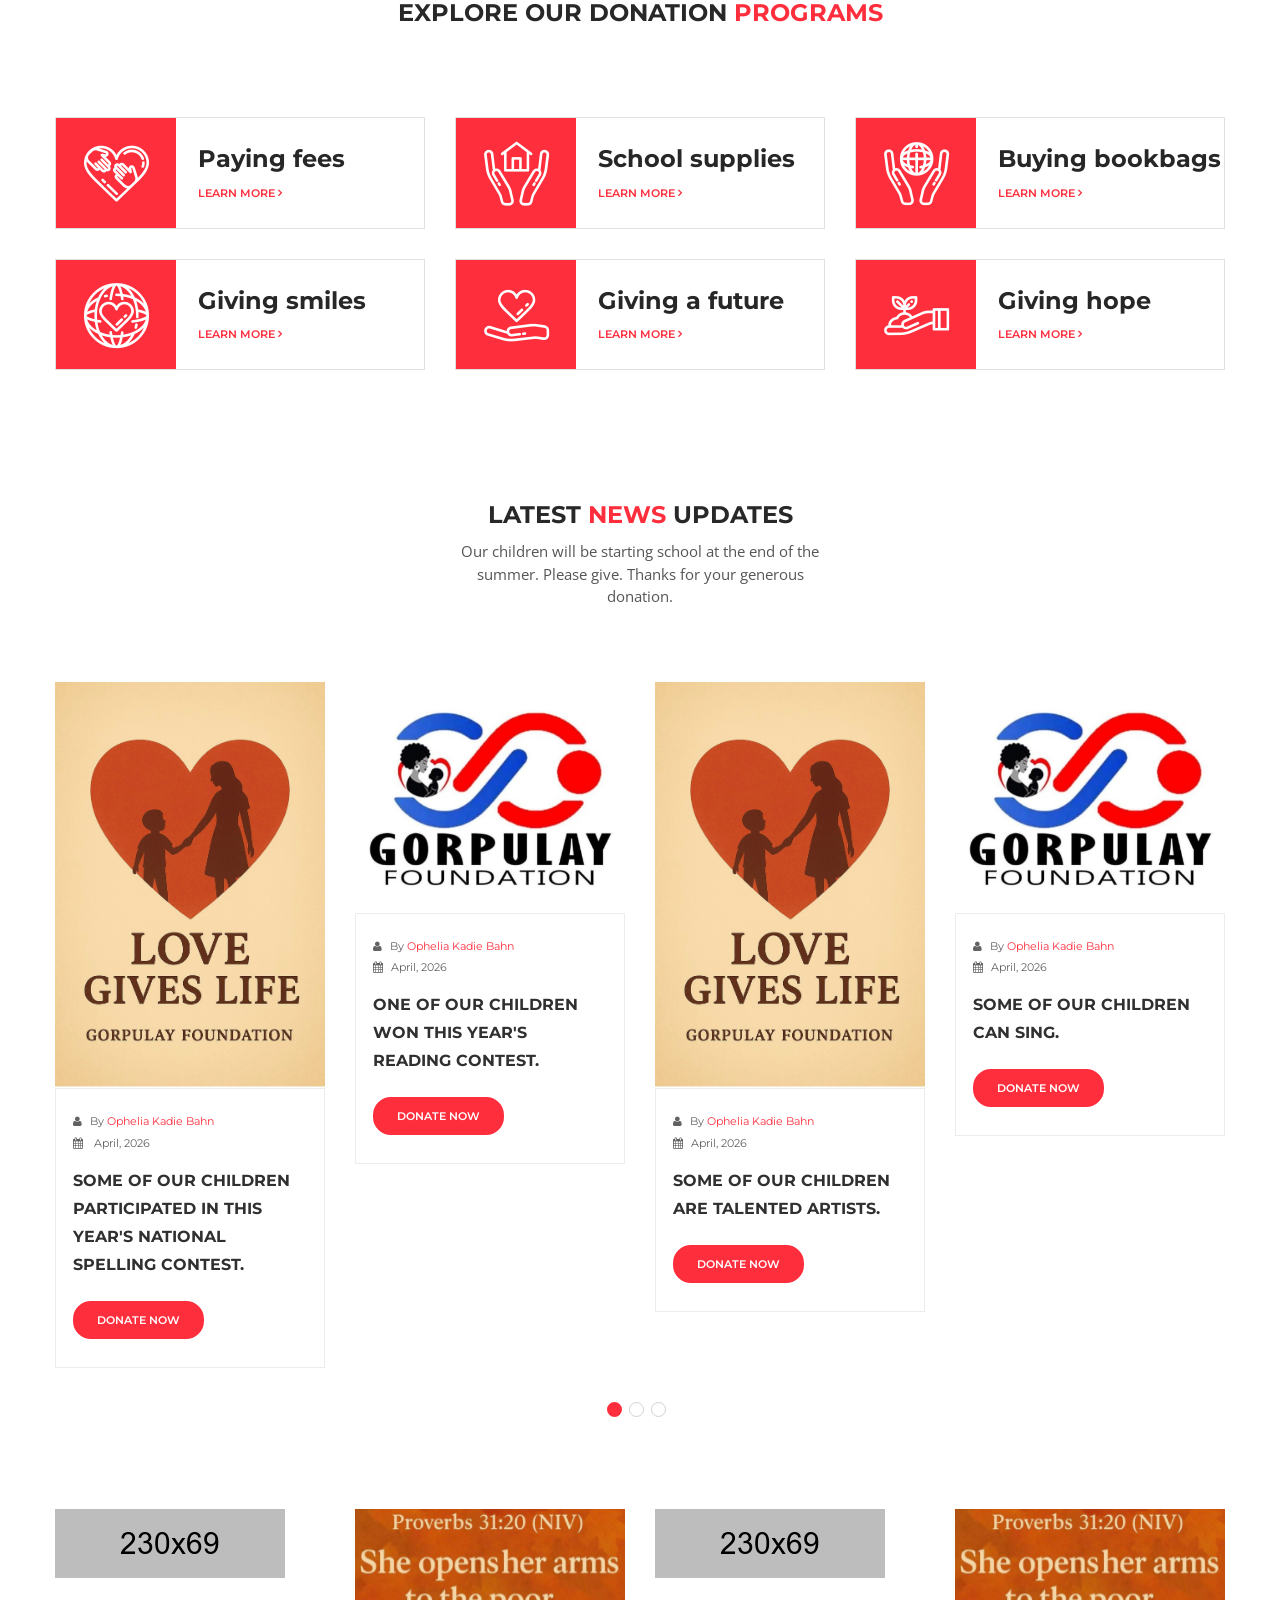
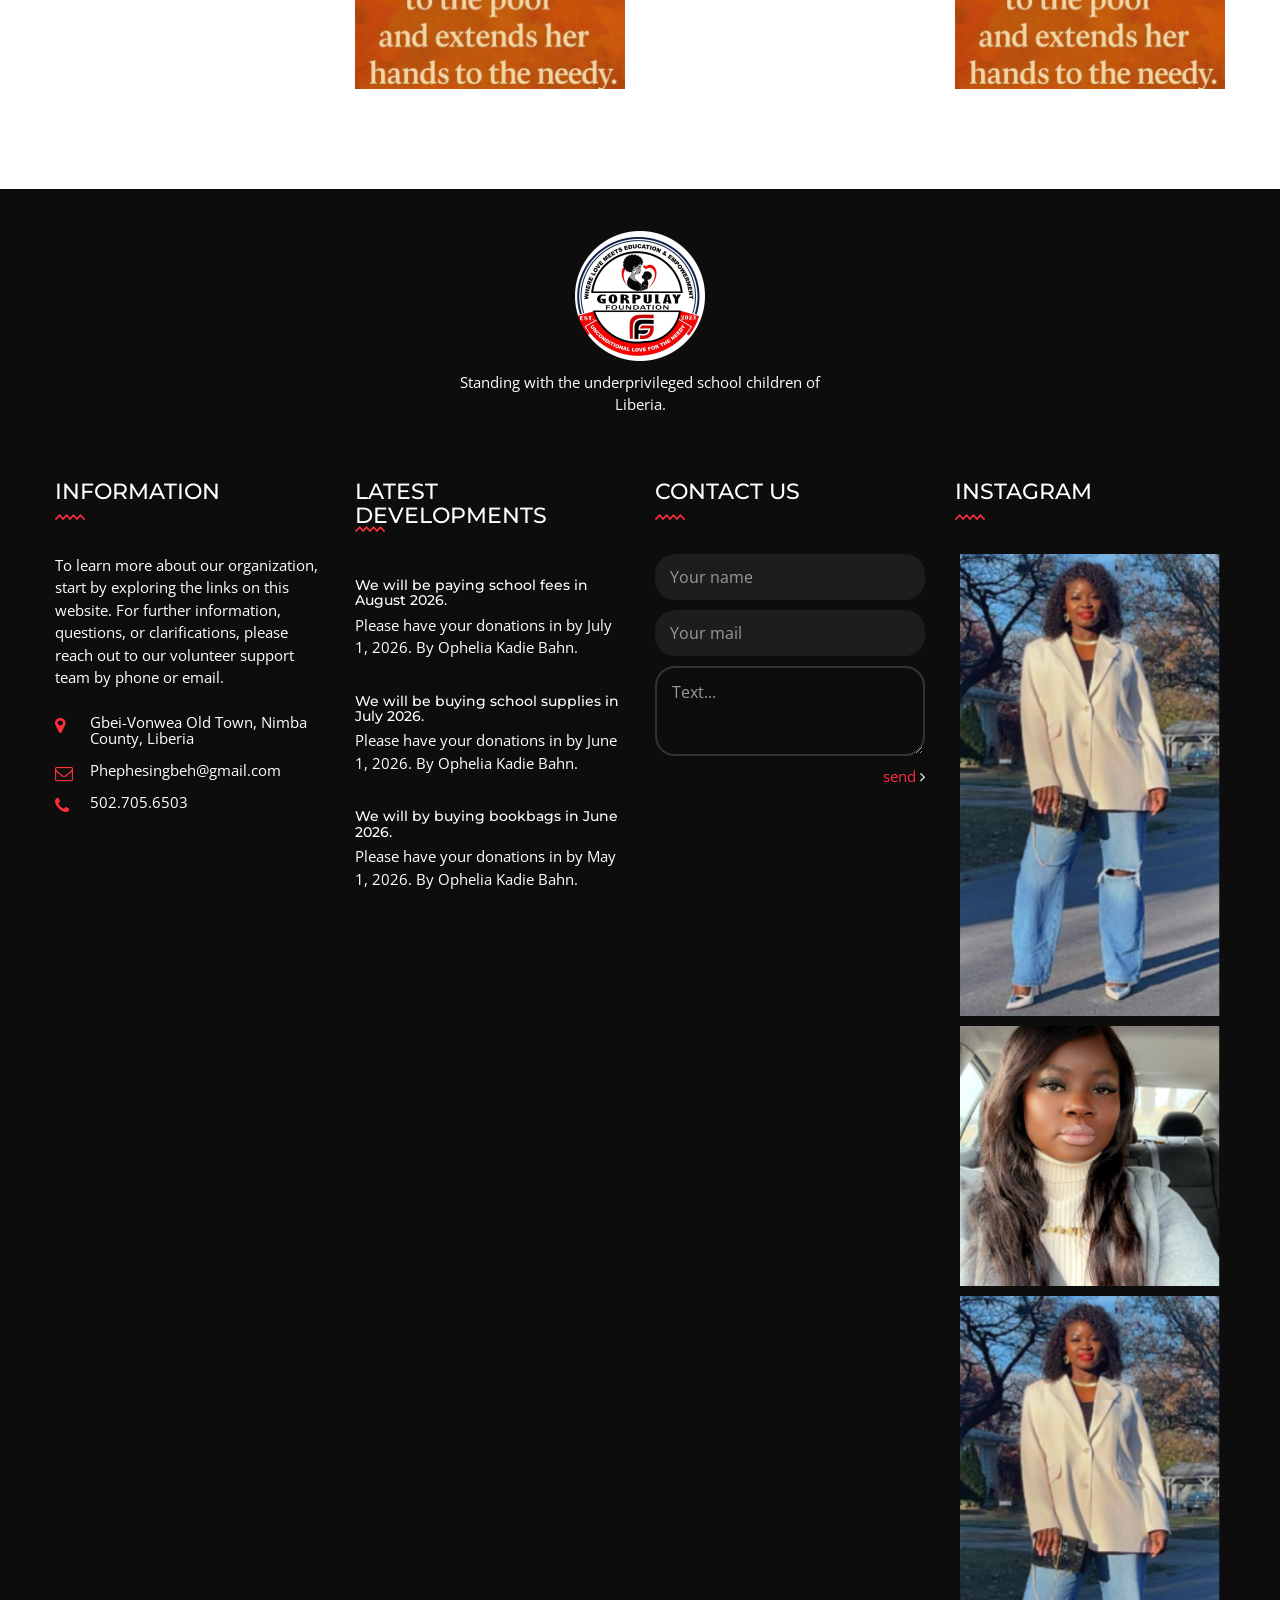
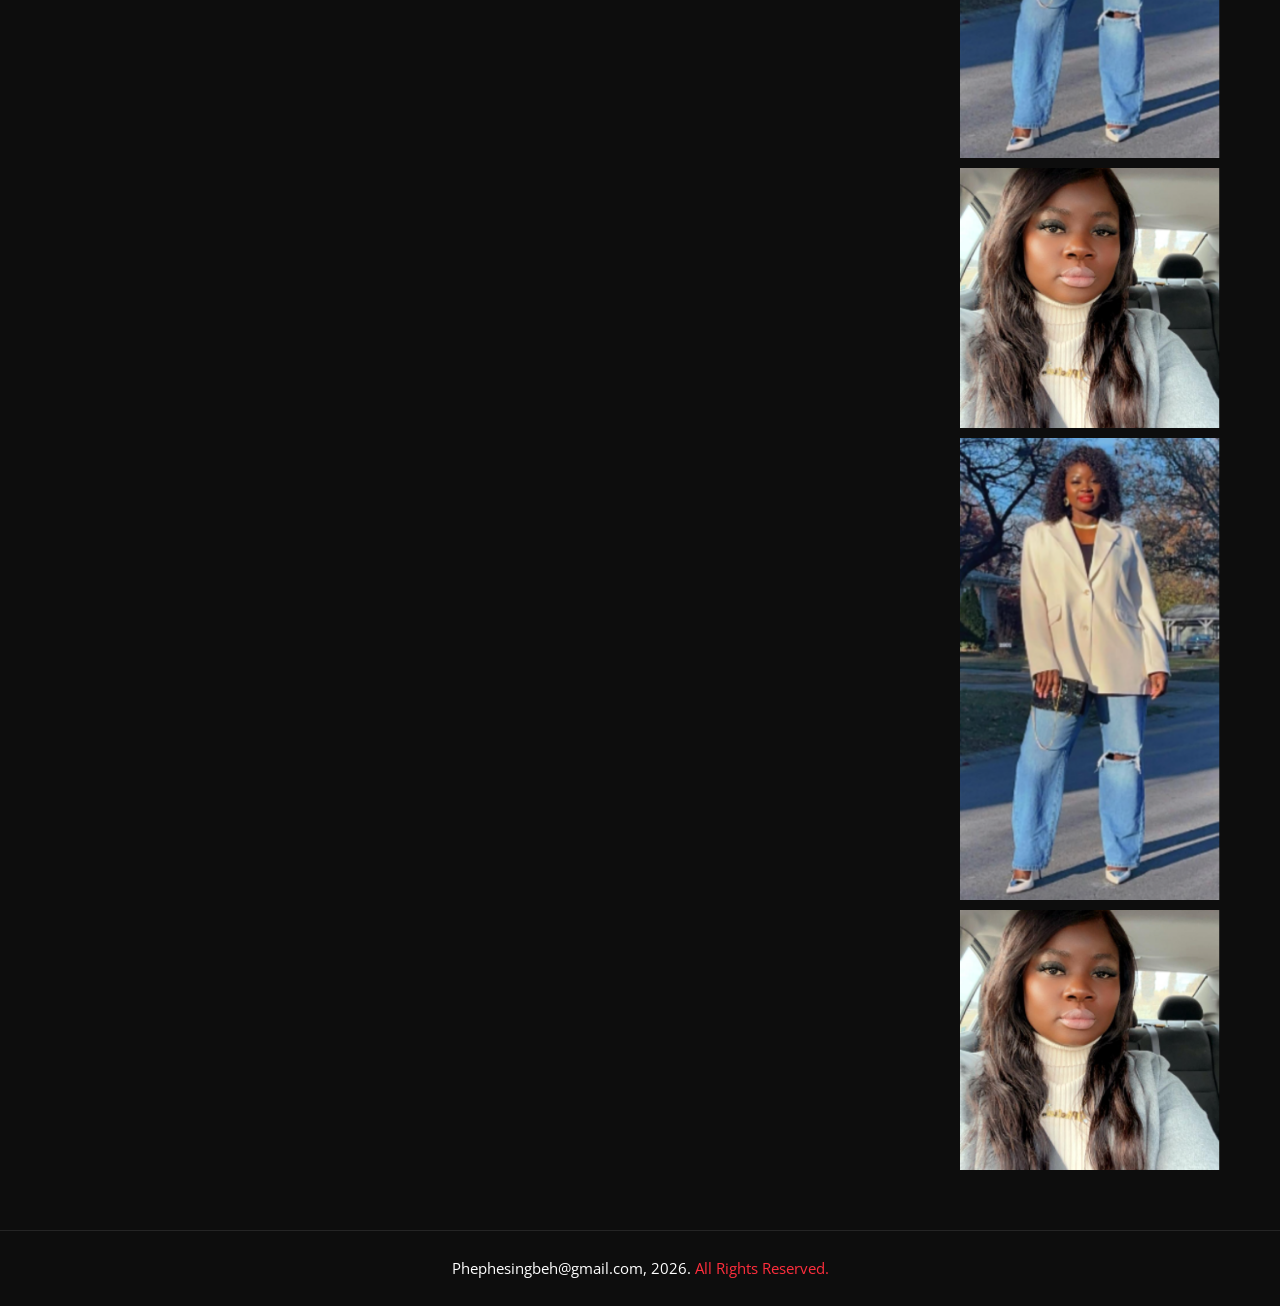
==== commit dad271dc: "test run" ====
--- a/index.html
+++ b/index.html
@@ -378,11 +378,11 @@
 <section class="our-missions">
 	<div class="container">
 		<div class="section-title">
-            <h1> <span> vision </span> </h1>
+            <h1> our<span> vision </span> </h1>
 			<p>We envision a world where every underprivileged school child is loved, educated, and empowered to live with dignity, purpose, and hope.</p>
         </div>
 		<div class="section-title">
-            <h1><span> mission</span> </h1>
+            <h1>our <span> mission</span> </h1>
 			<p>Our mission is to show unconditional love to the underprivileged school children of Liberia by empowering them through education, and helping the less fortunate in our communities bring out their full potential, support themselves, and give back to society.</p>
         </div>
 		<div class="item-box">
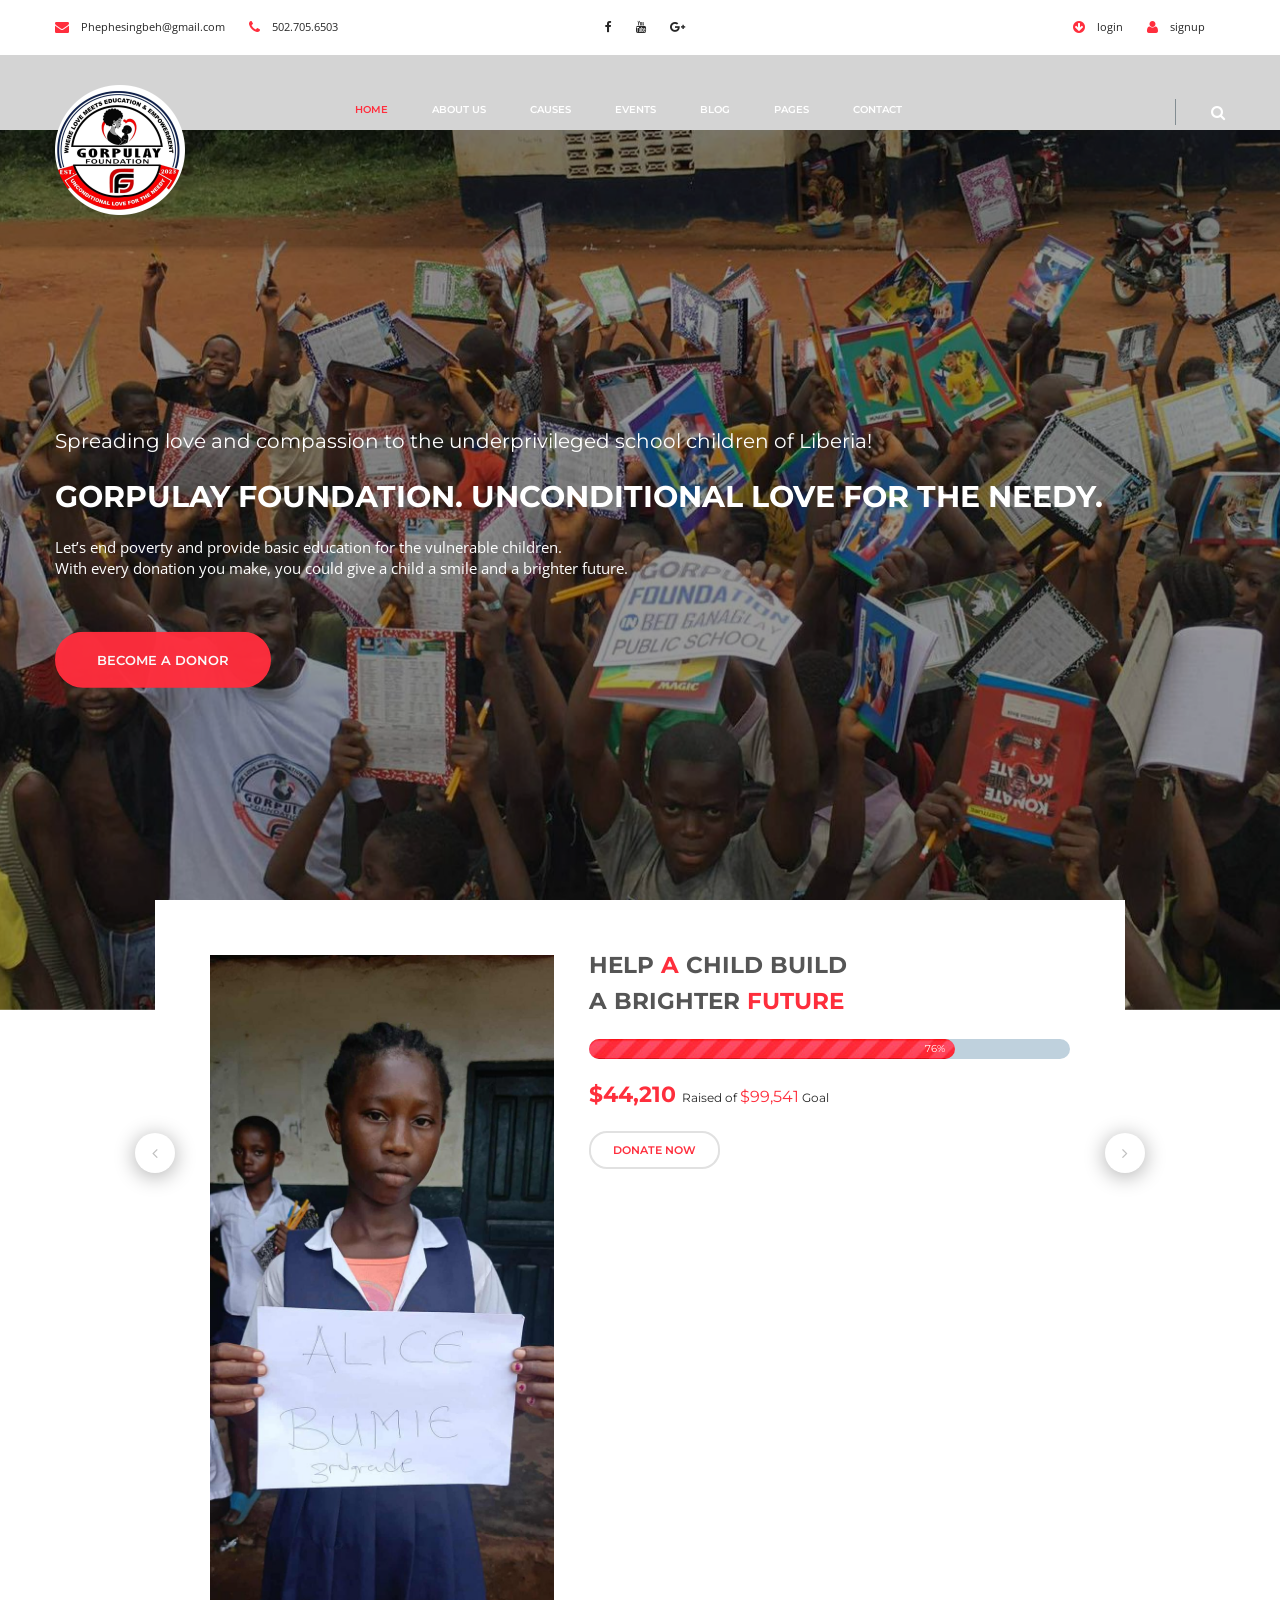
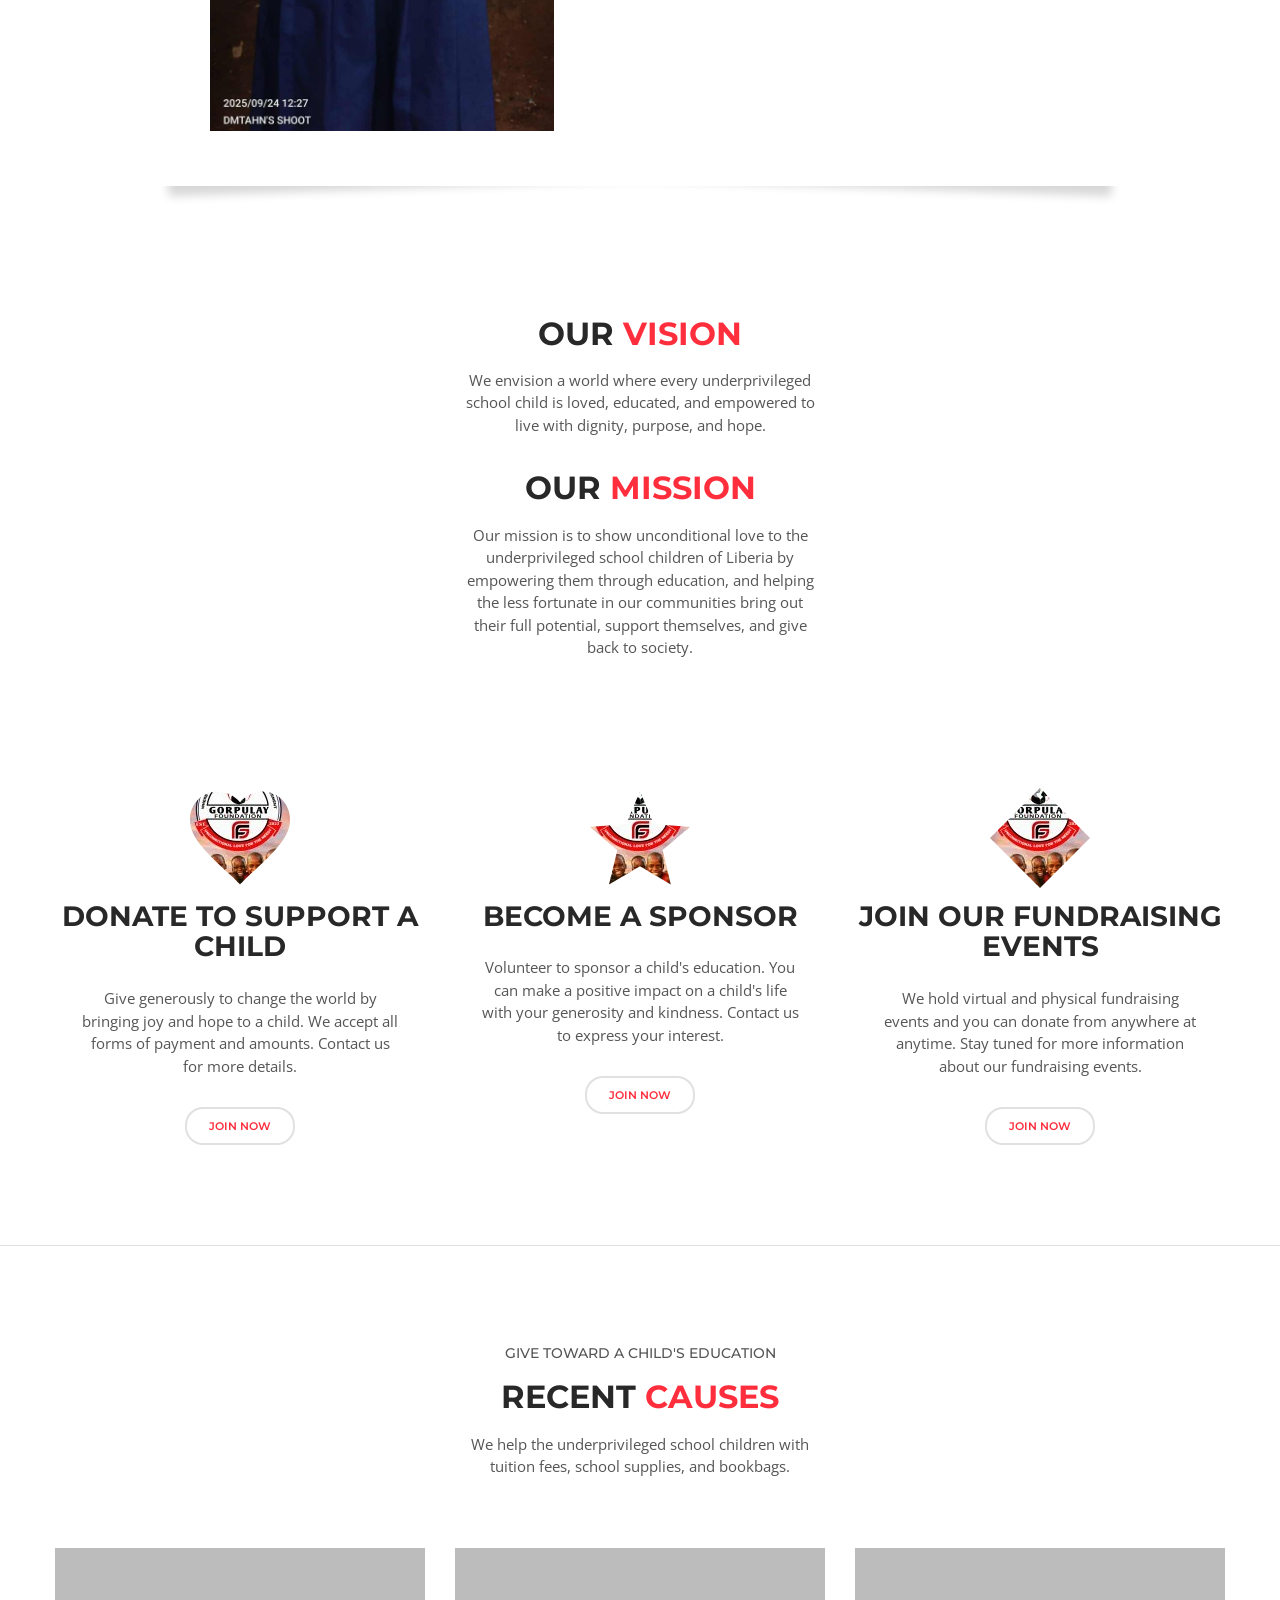
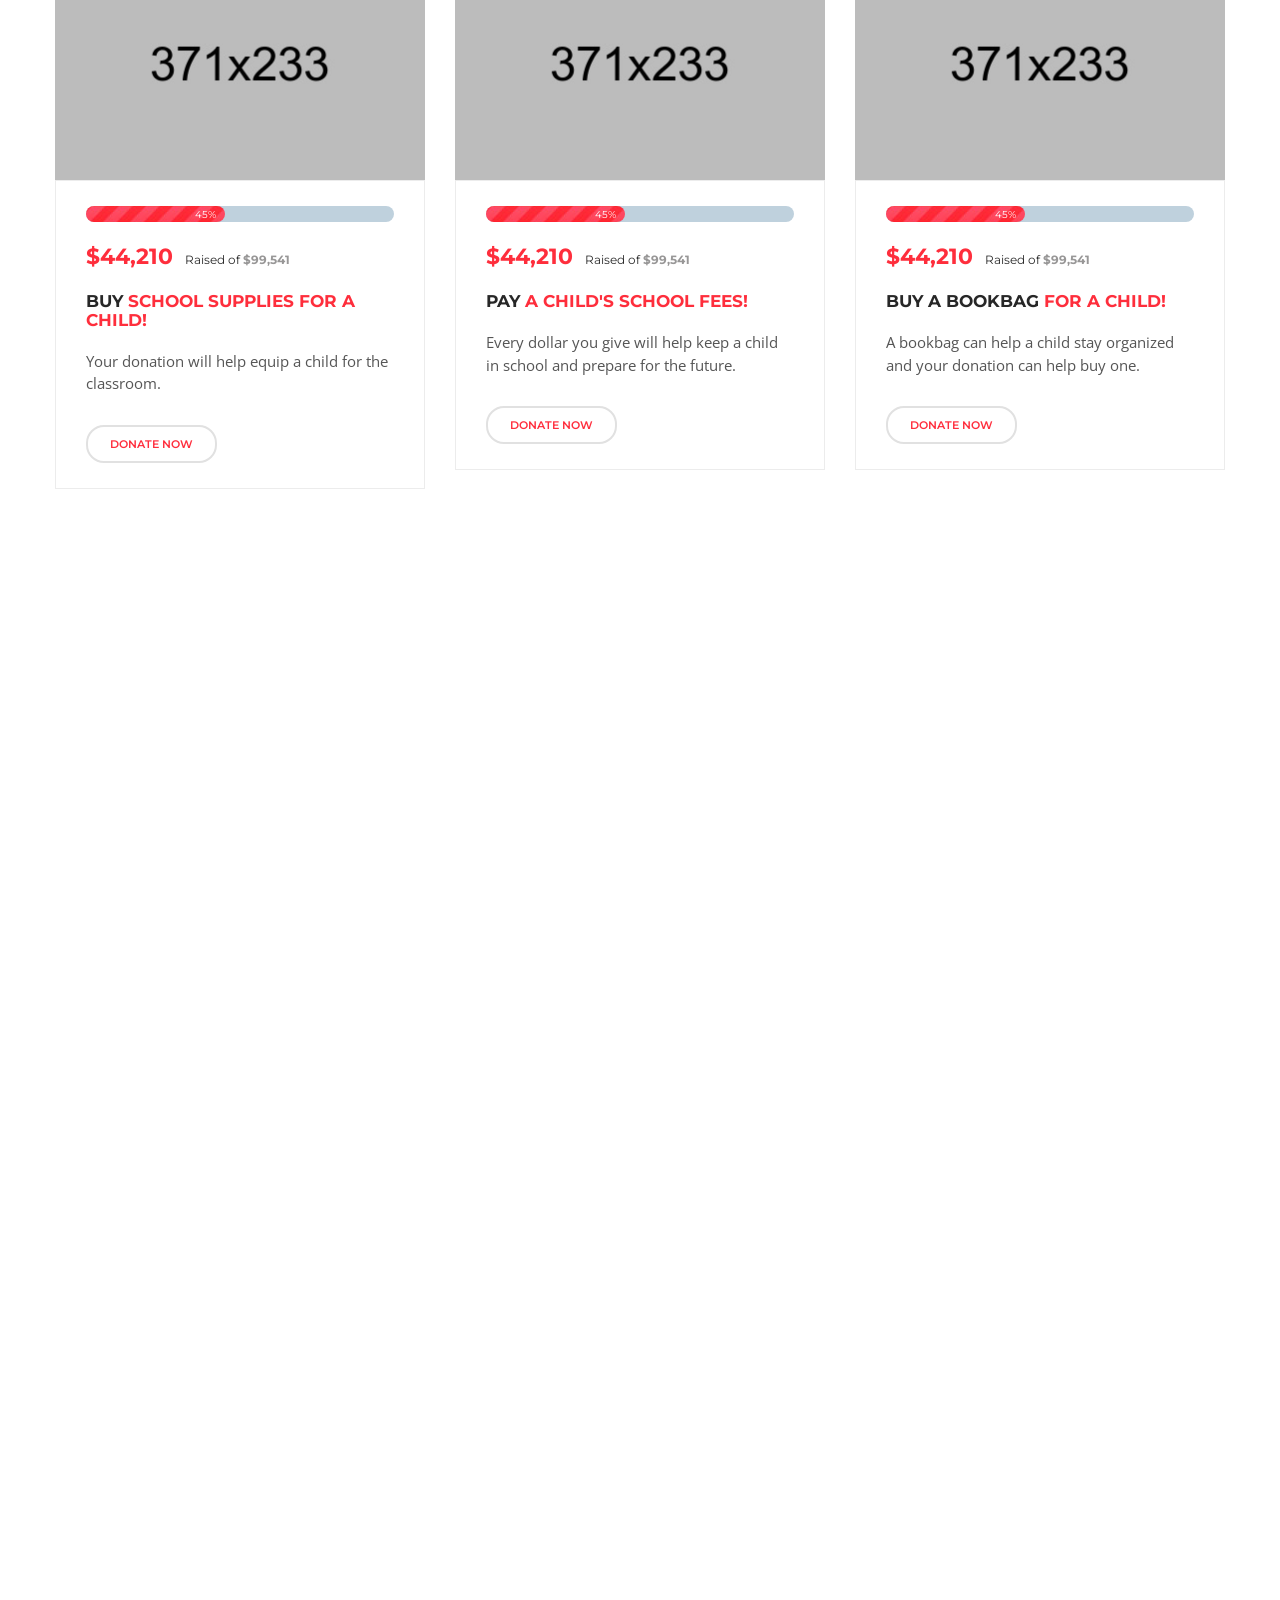
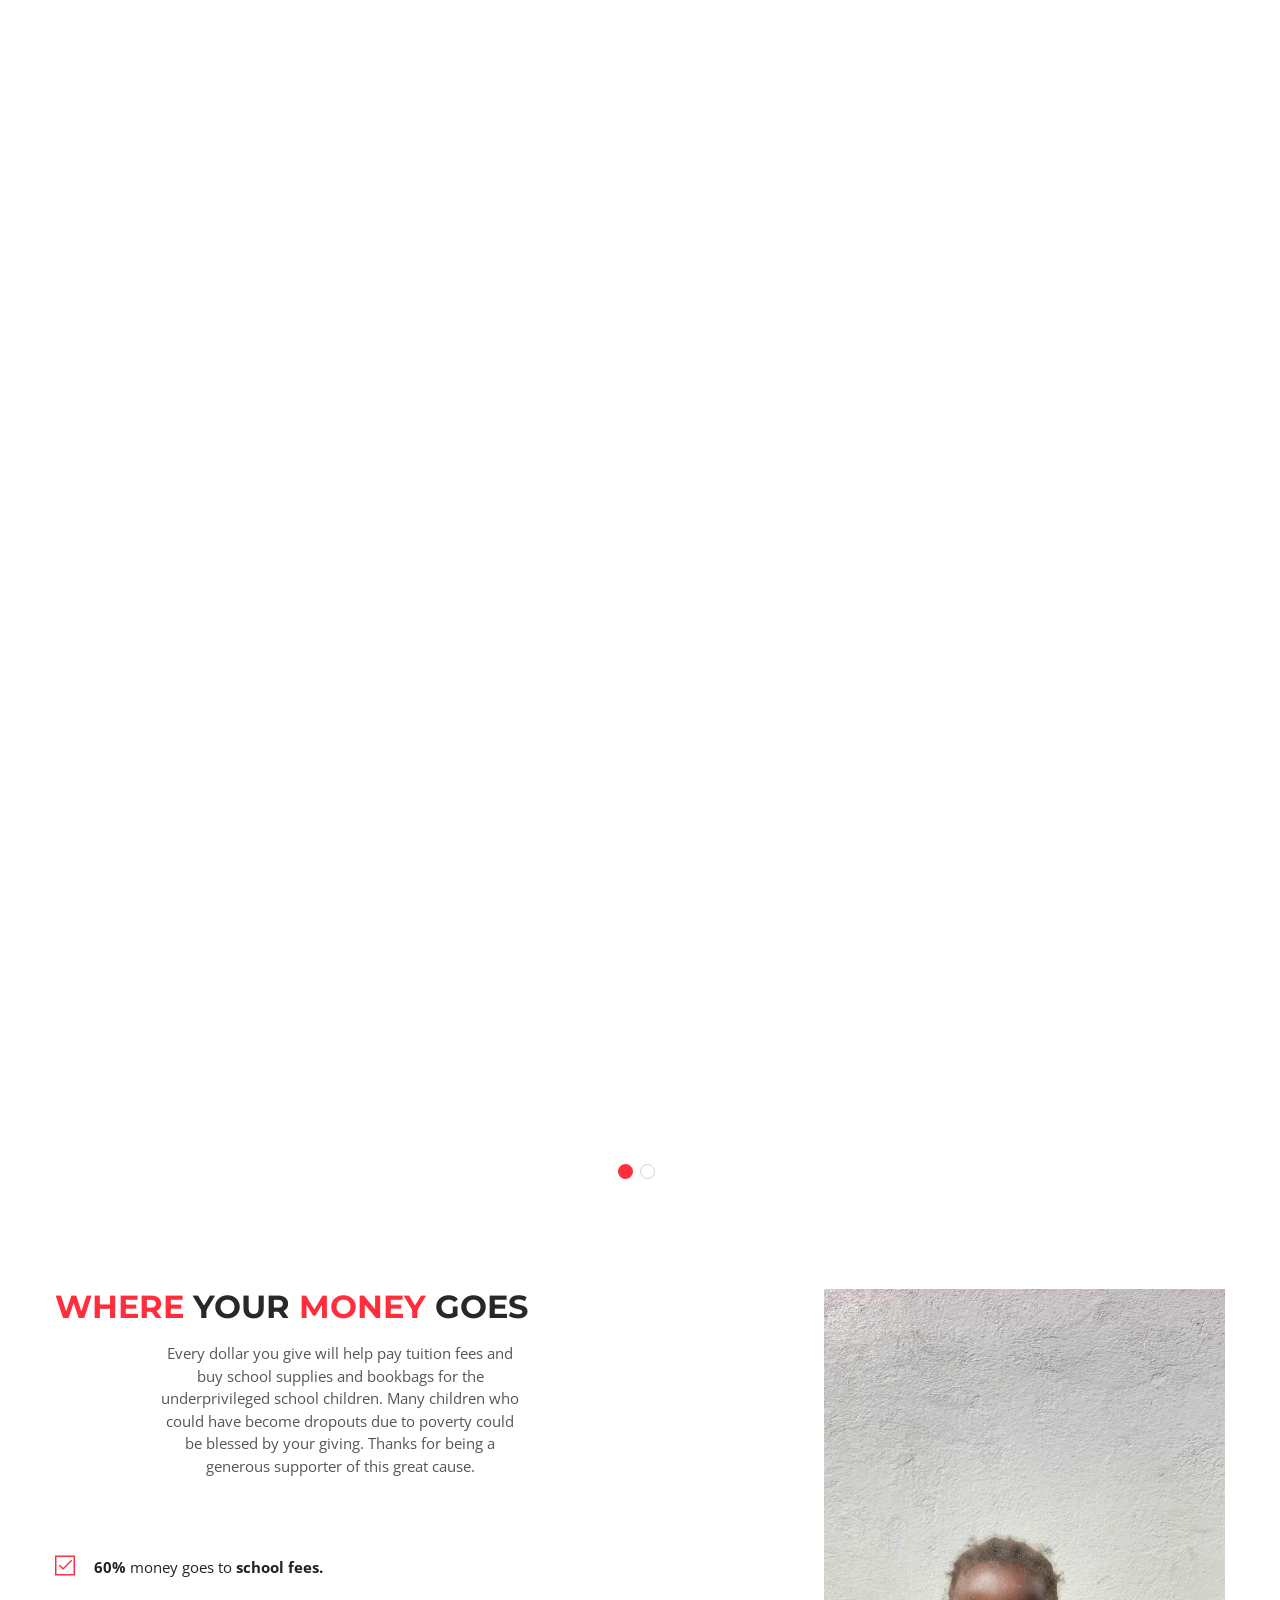
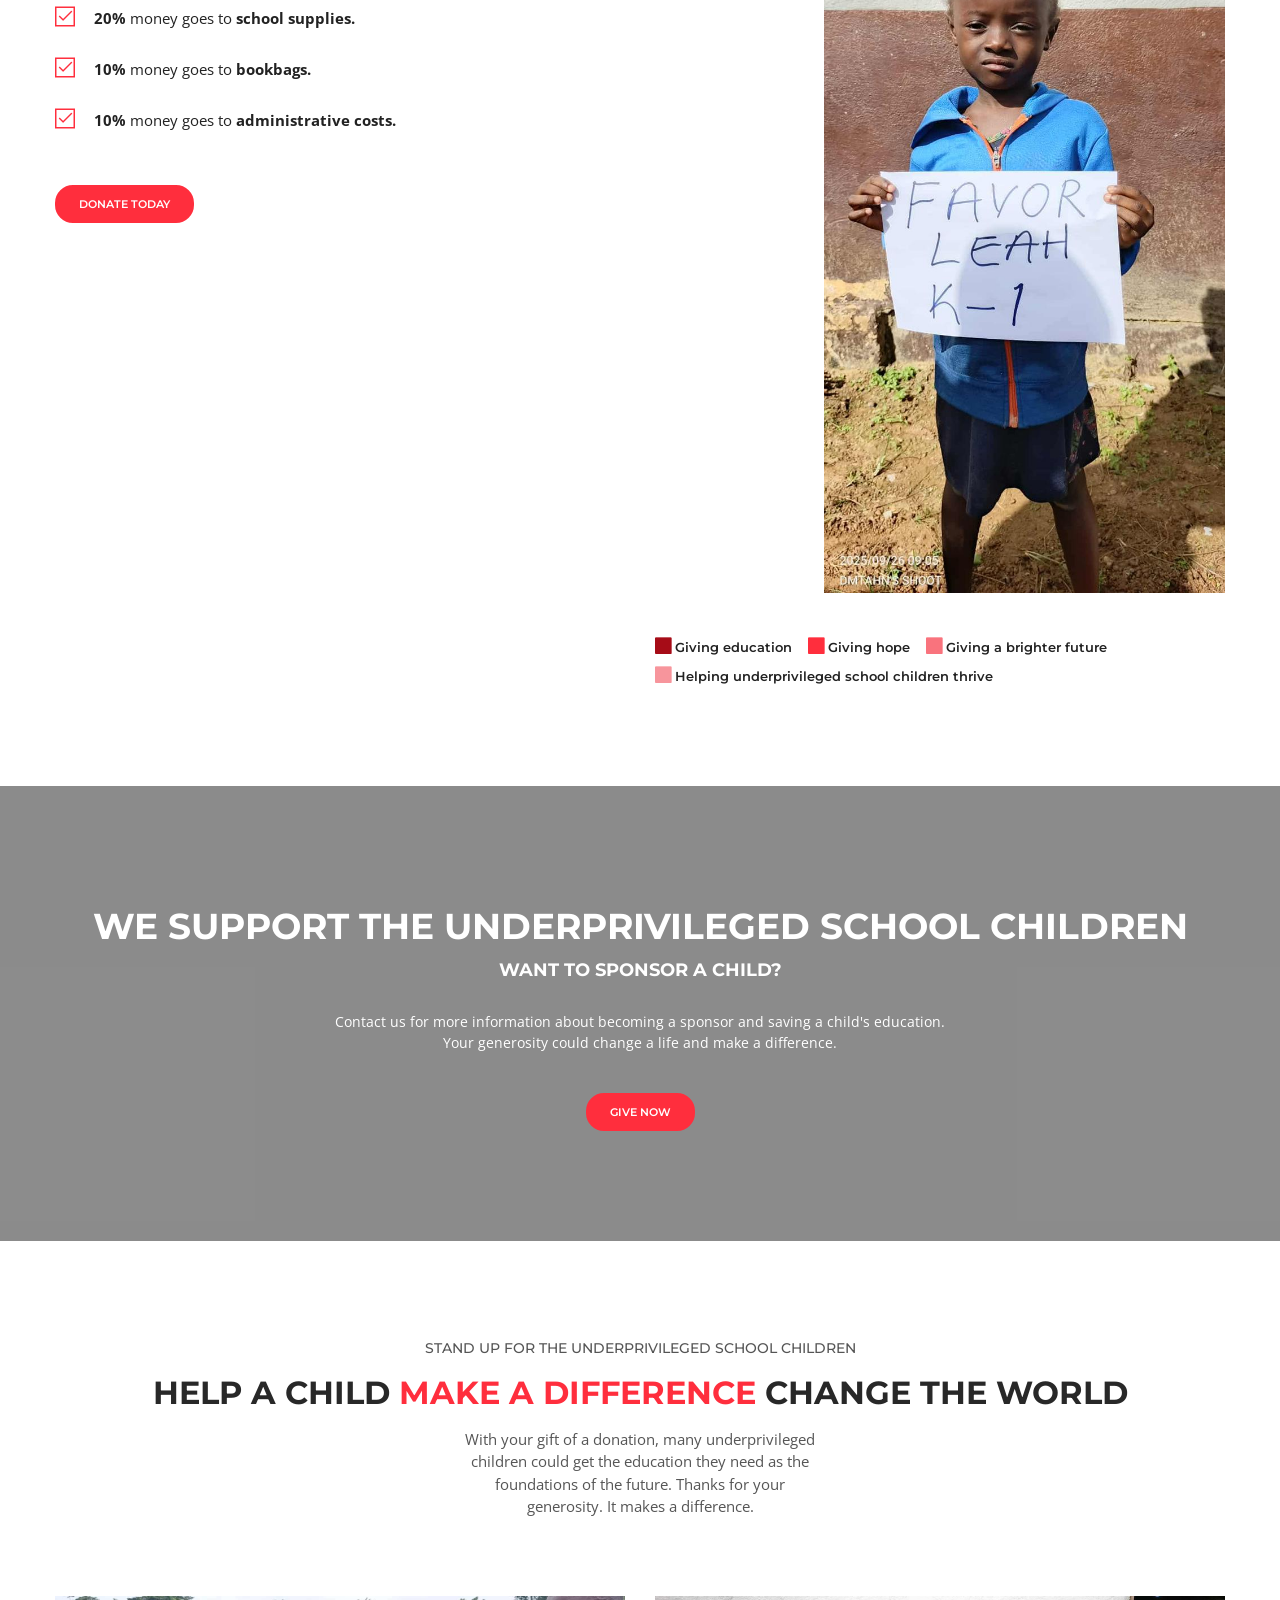
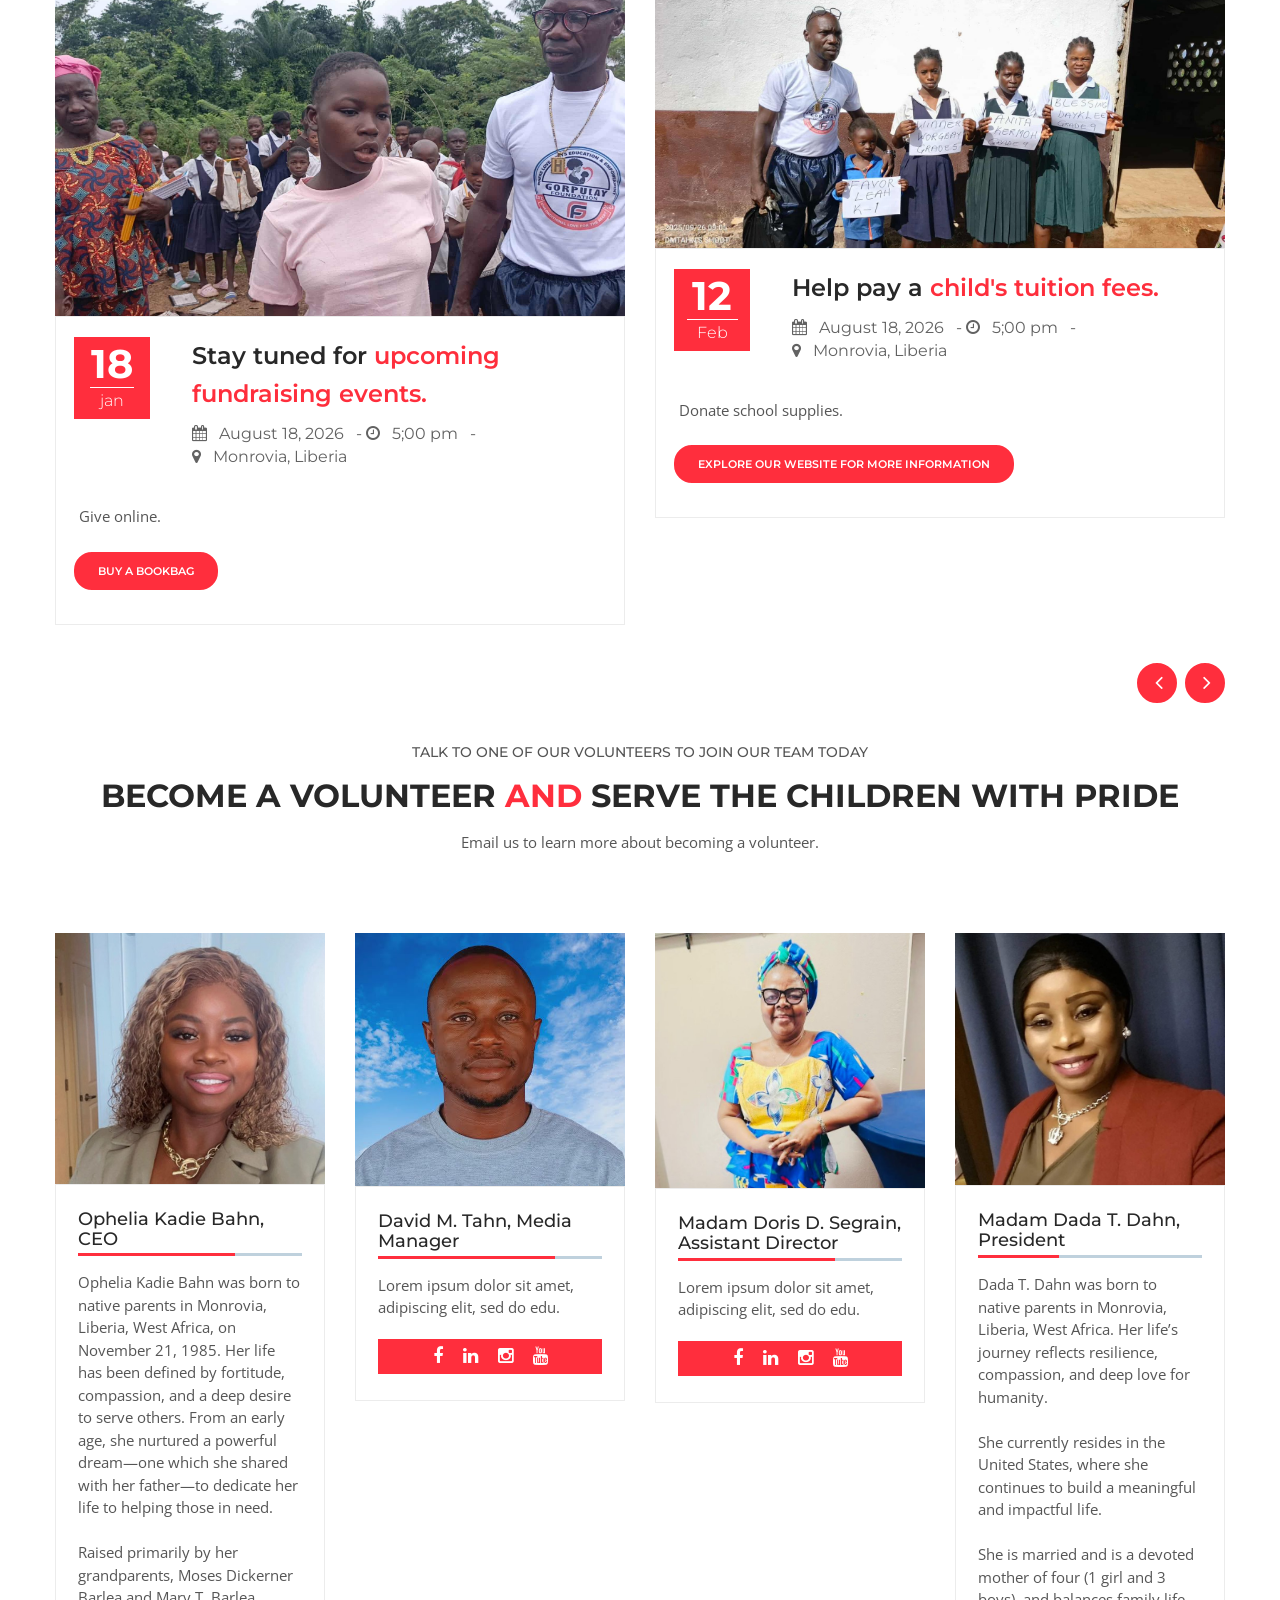
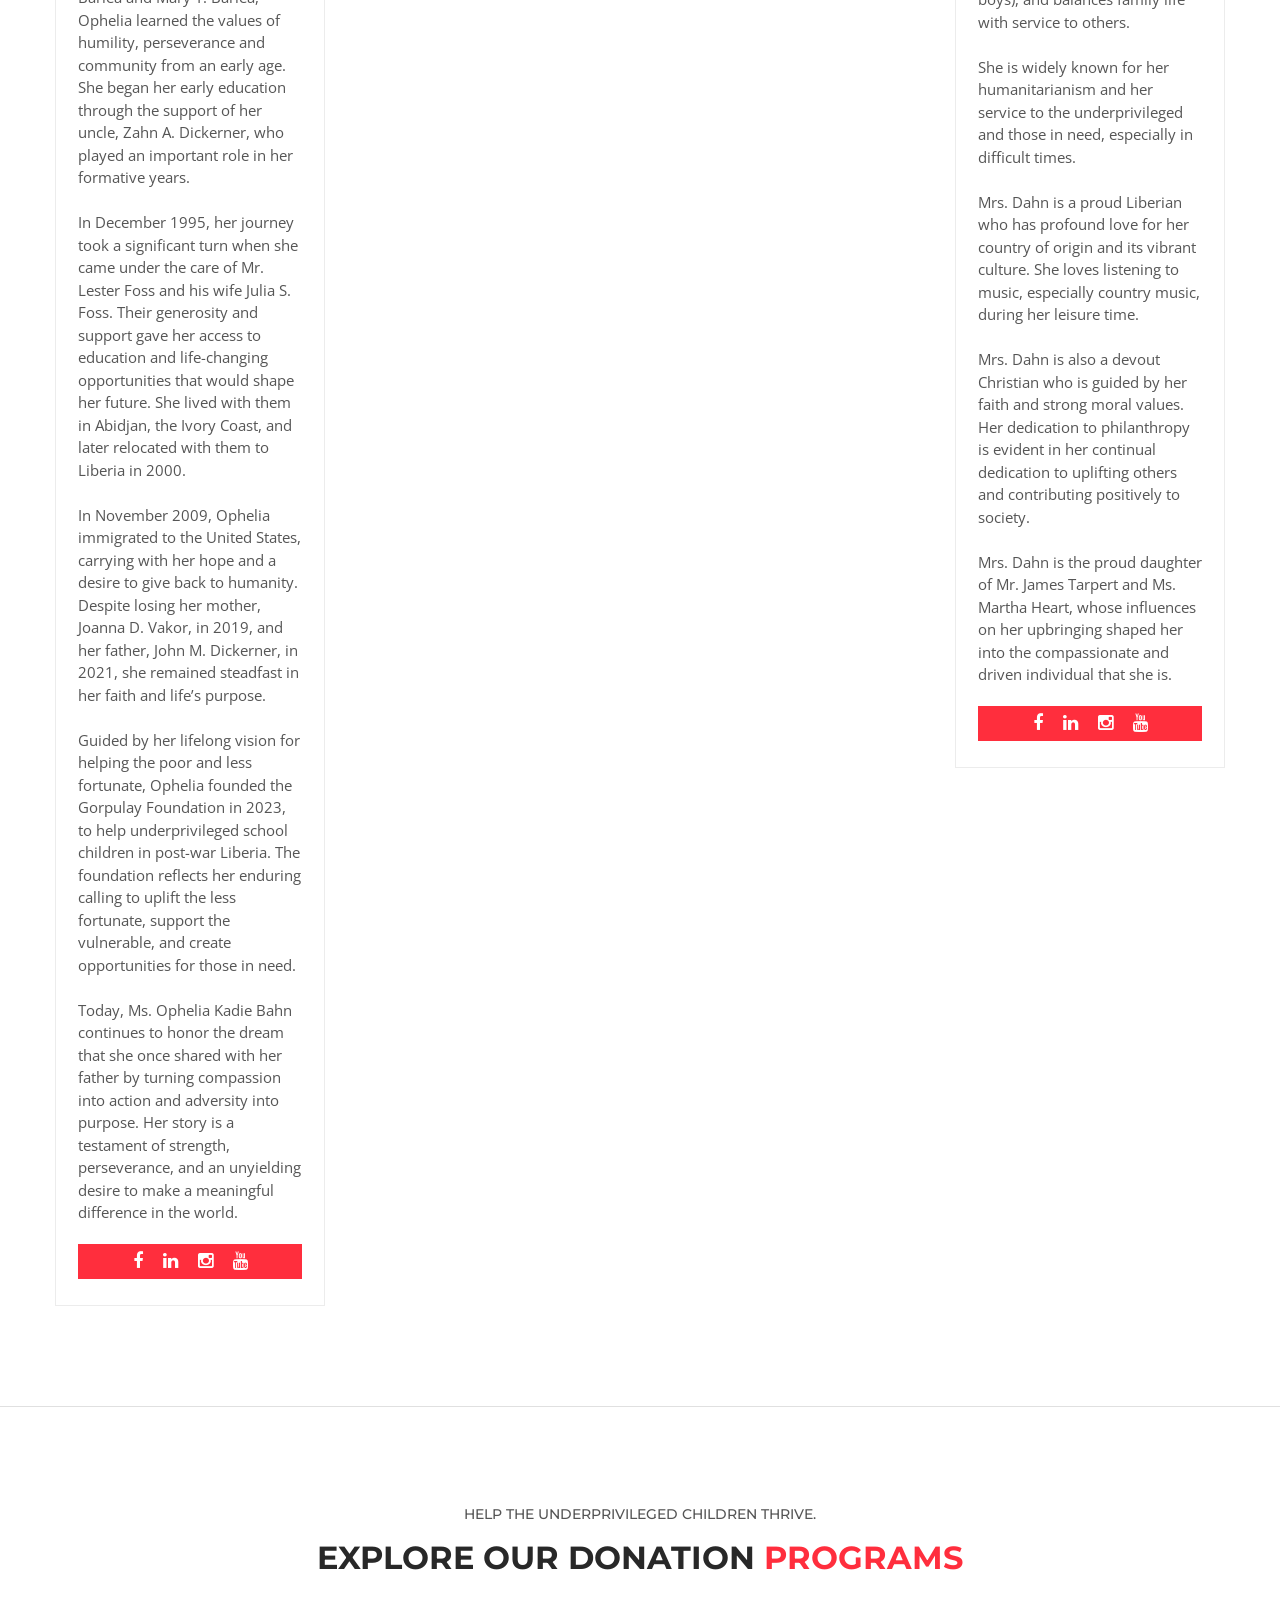
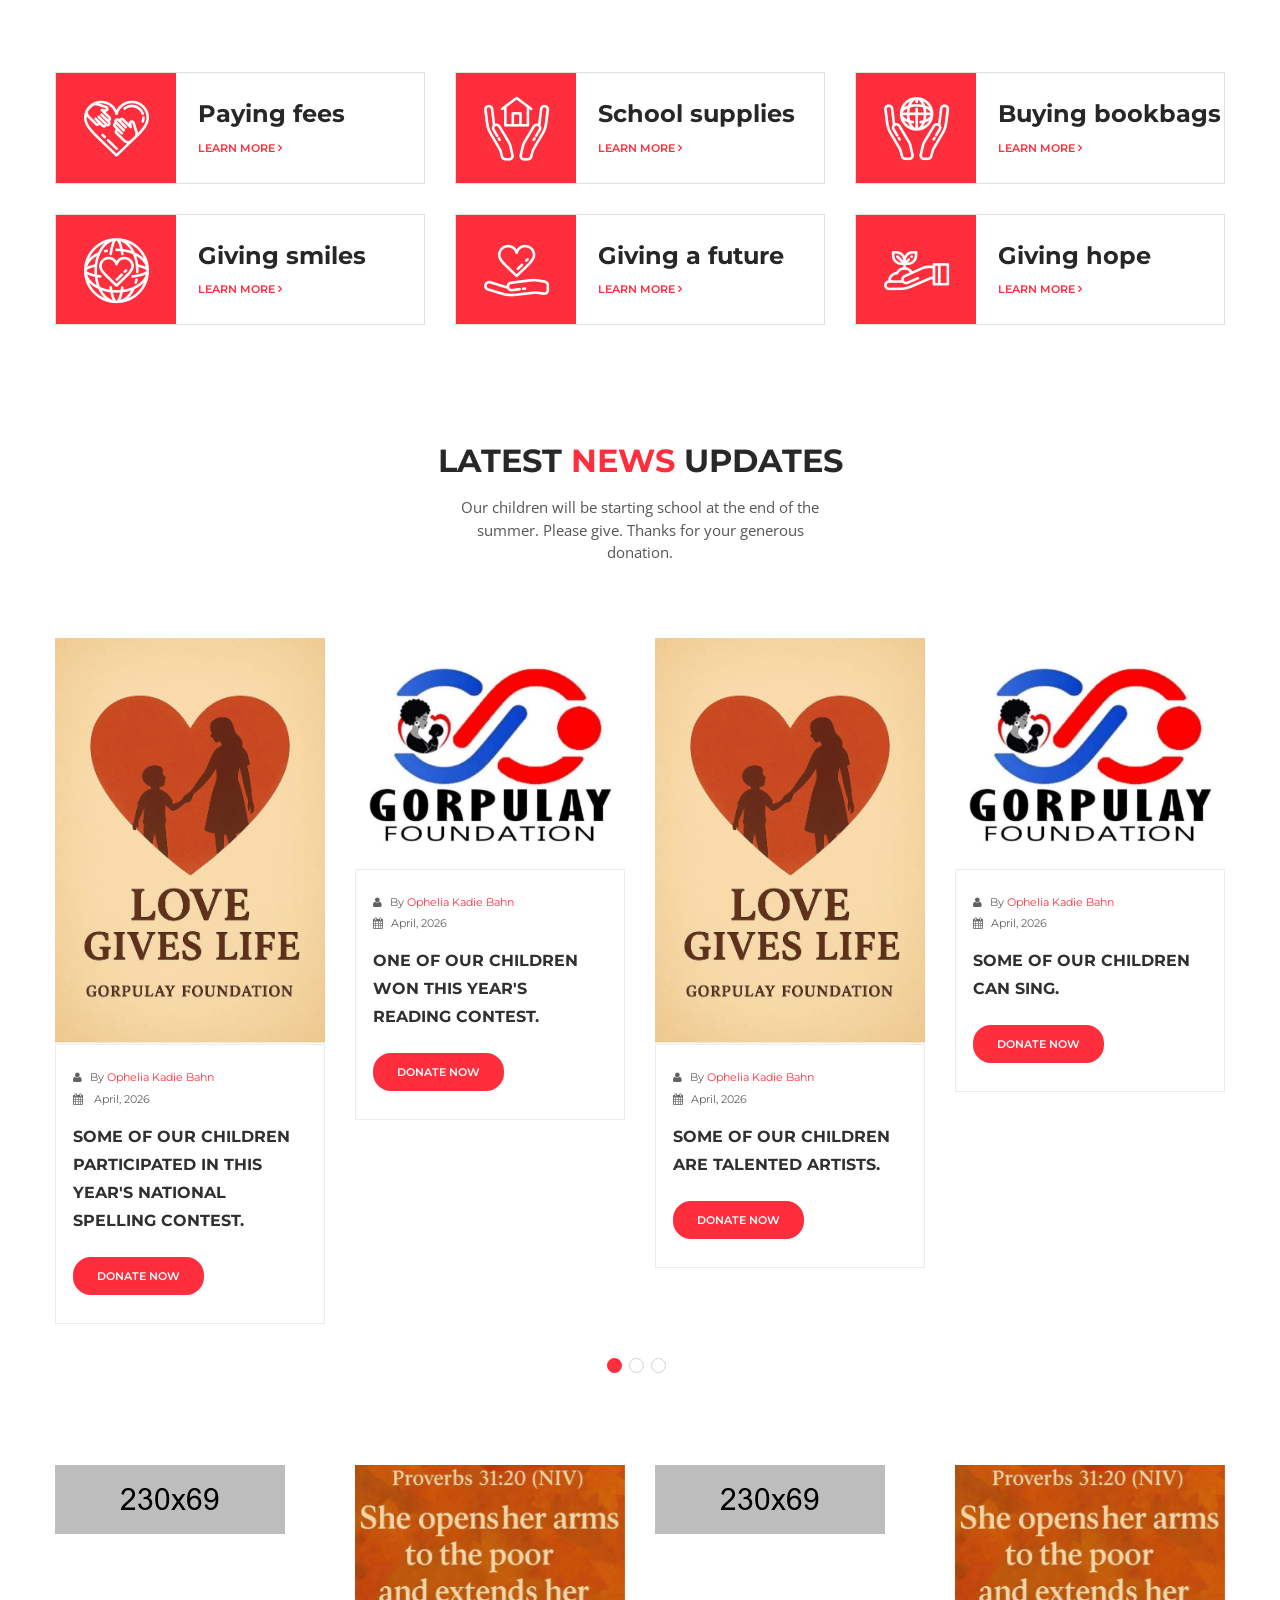
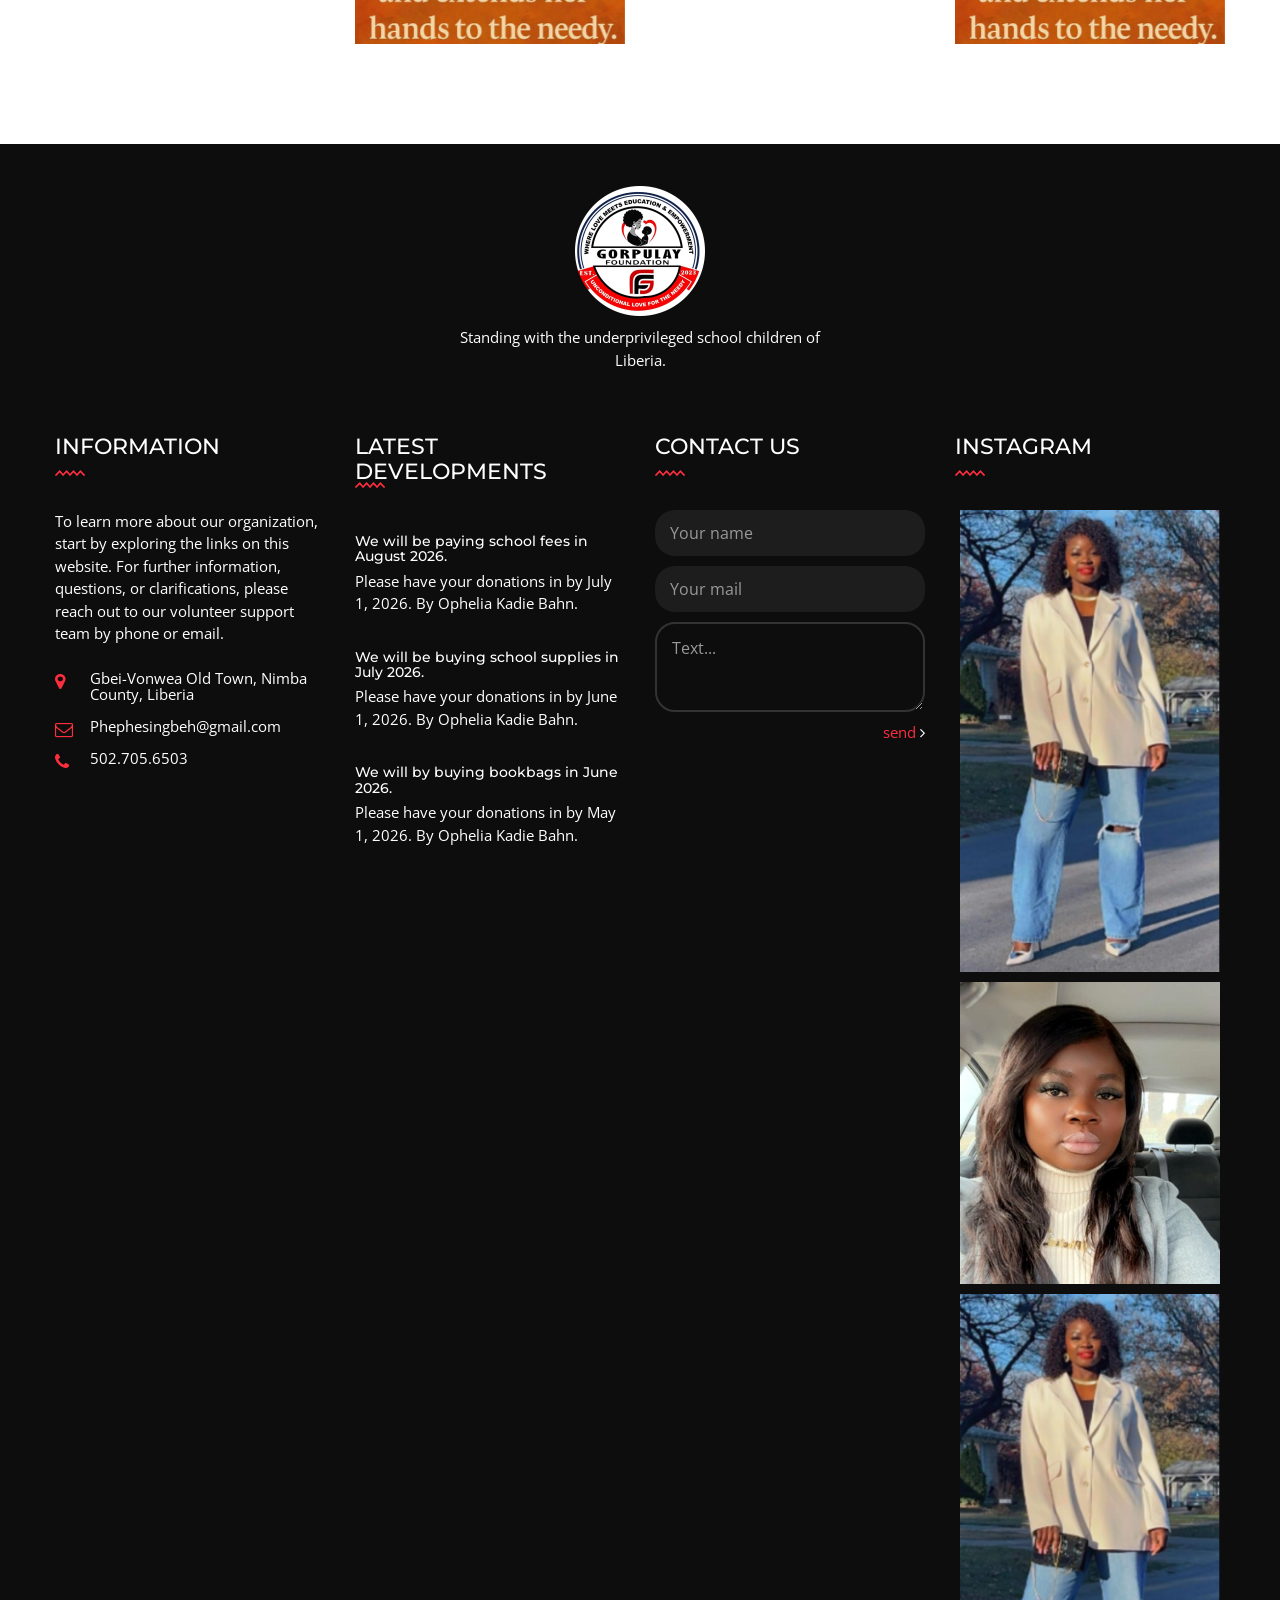
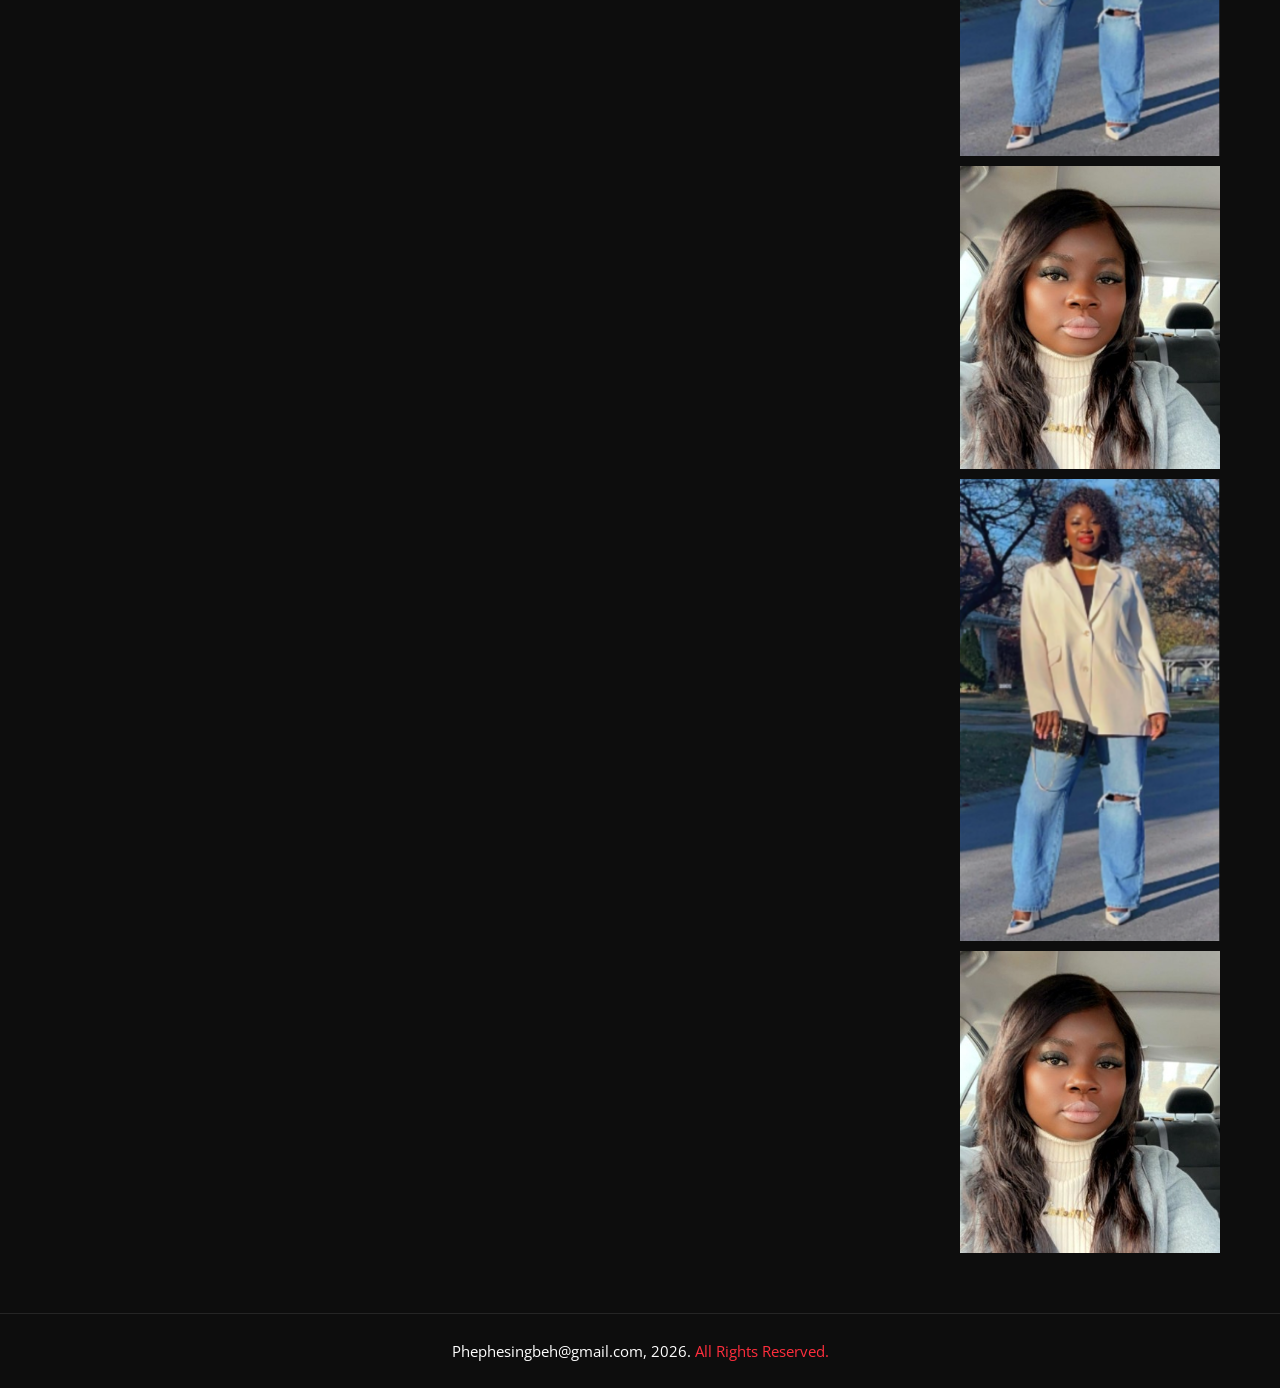
==== commit 41a29dfc: "test run" ====
--- a/index.html
+++ b/index.html
@@ -32,8 +32,8 @@
         </div>
         <div class="column center">
             <ul class="social">                
-                <li><a href="#"><i class="fa fa-facebook"></i></a></li>
-                <li><a href="#"><i class="fa fa-twitter"></i></a></li>
+                <li><a href="https://www.facebook.com/share/1CfmF7oBvh/?mibextid=wwXIfr"><i class="fa fa-facebook"></i></a></li>
+                <li><a href="https://www.youtube.com/@phephesingbeh7600"><i class="fa fa-youtube"></i></a></li>
                 <li><a href="#"><i class="fa fa-google-plus"></i></a></li>
             </ul>
         </div>
@@ -849,9 +849,9 @@
 					<div class="content-box">
 						<div class="title-area">
 							<div class="date">18<br><span>jan</span></div>
-							<h3><a href="event-details.html">Stay tuned for <span>upcoming fundraiser events.</span></a></h3>
+							<h3><a href="event-details.html">Stay tuned for <span>upcoming fundraising events.</span></a></h3>
 							<ul class="event-info">
-								<li><span class="fa fa-calendar"></span>&ensp; January 18, 2017&ensp; - </li>
+								<li><span class="fa fa-calendar"></span>&ensp; August 18, 2026&ensp; - </li>
 								<li><span class="fa fa-clock-o"></span>&ensp; 5;00 pm&ensp; -</li>
 								<li><span class="fa fa-map-marker"></span>&ensp; Monrovia, Liberia</li>
 							</ul>
@@ -885,7 +885,7 @@
 							<div class="date">12 <br><span>Feb</span></div>
 							<h3><a href="event-details.html">Help pay a <span> child's tuition fees.</span></a></h3>
 							<ul class="event-info">
-								<li><span class="fa fa-calendar"></span>&ensp; January 18, 2017&ensp; - </li>
+								<li><span class="fa fa-calendar"></span>&ensp; August 18, 2026&ensp; - </li>
 								<li><span class="fa fa-clock-o"></span>&ensp; 5;00 pm&ensp; -</li>
 								<li><span class="fa fa-map-marker"></span>&ensp; Monrovia, Liberia</li>
 							</ul>
@@ -924,7 +924,7 @@
 								<img src="images/team/1.jpg" alt="" />
 							</div>
 							<div class="content-box">
-								<h4>Dr. Adam Chohan</h4>
+								<h4>Ophelia Kadie Bahn, CEO</h4>
 								<div class="progress-levels">  
 									<!--Skill Box-->
 									<div class="progress-box"> 
@@ -938,13 +938,20 @@
 									</div>
 								</div>
 								<div class="text">
-									<p>Lorem ipsum dolor sit amet, adipiscing elit, sed do edu.</p>
+									<p>
+                                        Ophelia Kadie Bahn was born to native parents in Monrovia, Liberia, West Africa, on November 21, 1985. Her life has been defined by fortitude, compassion, and a deep desire to serve others. From an early age, she nurtured a powerful dream—one which she shared with her father—to dedicate her life to helping those in need. <br><br>
+Raised primarily by her grandparents, Moses Dickerner Barlea and Mary T. Barlea, Ophelia learned the values of humility, perseverance and community from an early age. She began her early education through the support of her uncle, Zahn A. Dickerner, who played an important role in her formative years. <br><br>
+In December 1995, her journey took a significant turn when she came under the care of Mr. Lester Foss and his wife Julia S. Foss. Their generosity and support gave her access to education and life-changing opportunities that would shape her future. She lived with them in Abidjan, the Ivory Coast, and later relocated with them to Liberia in 2000. <br><br>
+In November 2009, Ophelia immigrated to the United States, carrying with her hope and a desire to give back to humanity. Despite losing her mother, Joanna D. Vakor, in 2019, and her father, John M. Dickerner, in 2021, she remained steadfast in her faith and life’s purpose. <br><br>
+Guided by her lifelong vision for helping the poor and less fortunate, Ophelia founded the Gorpulay Foundation in 2023, to help underprivileged school children in post-war Liberia. The foundation reflects her enduring calling to uplift the less fortunate, support the vulnerable, and create opportunities for those in need. <br><br>
+Today, Ms. Ophelia Kadie Bahn continues to honor the dream that she once shared with her father by turning compassion into action and adversity into purpose. Her story is a testament of strength, perseverance, and an unyielding desire to make a meaningful difference in the world.
+                                    </p>
 								</div>
 								<ul class="social">
-									<li><a href="#"><span class="fa fa-facebook"></span></a></li>
-									<li><a href="#"><span class="fa fa-twitter"></span></a></li>
-									<li><a href="#"><span class="fa fa-dribbble"></span></a></li>
-									<li><a href="#"><span class="fa fa-behance"></span></a></li>
+									<li><a href="https://www.facebook.com/share/1HzbcEZaNf/?mibextid=wwXIfr"><span class="fa fa-facebook"></span></a></li>
+									<li><a href="#"><span class="fa fa-linkedin"></span></a></li>
+									<li><a href="https://www.instagram.com/blessedphe?igsh=MXNkZXpzODN2MjMzdw%3D%3D&utm_source=qr"><span class="fa fa-instagram"></span></a></li>
+									<li><a href="https://www.youtube.com/@phephesingbeh7600"><span class="fa fa-youtube"></span></a></li>
 								</ul>
 							</div>
 						</div>
@@ -958,7 +965,7 @@
 								<img src="images/team/2.jpg" alt="" />
 							</div>
 							<div class="content-box">
-								<h4>Prof. Fredric Roman</h4>
+								<h4>David M. Tahn, Media Manager</h4>
 								<div class="progress-levels">  
 									<!--Skill Box-->
 									<div class="progress-box"> 
@@ -975,10 +982,10 @@
 									<p>Lorem ipsum dolor sit amet, adipiscing elit, sed do edu.</p>
 								</div>
 								<ul class="social">
-									<li><a href="#"><span class="fa fa-facebook"></span></a></li>
-									<li><a href="#"><span class="fa fa-twitter"></span></a></li>
-									<li><a href="#"><span class="fa fa-dribbble"></span></a></li>
-									<li><a href="#"><span class="fa fa-behance"></span></a></li>
+									<li><a href="https://www.facebook.com/share/1HzbcEZaNf/?mibextid=wwXIfr"><span class="fa fa-facebook"></span></a></li>
+									<li><a href="#"><span class="fa fa-linkedin"></span></a></li>
+									<li><a href="https://www.instagram.com/blessedphe?igsh=MXNkZXpzODN2MjMzdw%3D%3D&utm_source=qr"><span class="fa fa-instagram"></span></a></li>
+									<li><a href="https://www.youtube.com/@phephesingbeh7600"><span class="fa fa-youtube"></span></a></li>
 								</ul>
 							</div>
 						</div>
@@ -992,7 +999,7 @@
 								<img src="images/team/3.jpg" alt="" />
 							</div>
 							<div class="content-box">
-								<h4>Dr. Adam Chohan</h4>
+								<h4>Madam Doris D. Segrain, Assistant Director</h4>
 								<div class="progress-levels">  
 									<!--Skill Box-->
 									<div class="progress-box"> 
@@ -1009,10 +1016,10 @@
 									<p>Lorem ipsum dolor sit amet, adipiscing elit, sed do edu.</p>
 								</div>
 								<ul class="social">
-									<li><a href="#"><span class="fa fa-facebook"></span></a></li>
-									<li><a href="#"><span class="fa fa-twitter"></span></a></li>
-									<li><a href="#"><span class="fa fa-dribbble"></span></a></li>
-									<li><a href="#"><span class="fa fa-behance"></span></a></li>
+									<li><a href="https://www.facebook.com/share/1HzbcEZaNf/?mibextid=wwXIfr"><span class="fa fa-facebook"></span></a></li>
+									<li><a href="#"><span class="fa fa-linkedin"></span></a></li>
+									<li><a href="https://www.instagram.com/blessedphe?igsh=MXNkZXpzODN2MjMzdw%3D%3D&utm_source=qr"><span class="fa fa-instagram"></span></a></li>
+									<li><a href="https://www.youtube.com/@phephesingbeh7600"><span class="fa fa-youtube"></span></a></li>
 								</ul>
 							</div>
 						</div>
@@ -1026,7 +1033,7 @@
 								<img src="images/team/4.jpg" alt="" />
 							</div>
 							<div class="content-box">
-								<h4>Sara Lian</h4>
+								<h4>Madam Dada T. Dahn, President</h4>
 								<div class="progress-levels">  
 									<!--Skill Box-->
 									<div class="progress-box"> 
@@ -1040,13 +1047,21 @@
 									</div>
 								</div>
 								<div class="text">
-									<p>Lorem ipsum dolor sit amet, adipiscing elit, sed do edu.</p>
+									<p>
+                                        Dada T. Dahn was born to native parents in Monrovia, Liberia, West Africa. Her life’s journey reflects resilience, compassion, and deep love for humanity. <br><br>
+She currently resides in the United States, where she continues to build a meaningful and impactful life. <br><br>
+She is married and is a devoted mother of four (1 girl and 3 boys), and balances family life with service to others. <br><br>
+She is widely known for her humanitarianism and her service to the underprivileged and those in need, especially in difficult times. <br><br>
+Mrs. Dahn is a proud Liberian who has profound love for her country of origin and its vibrant culture. She loves listening to music, especially country music, during her leisure time. <br><br>
+Mrs. Dahn is also a devout Christian who is guided by her faith and strong moral values. Her dedication to philanthropy is evident in her continual dedication to uplifting others and contributing positively to society. <br><br>
+Mrs. Dahn is the proud daughter of Mr. James Tarpert and Ms. Martha Heart, whose influences on her upbringing shaped her into the compassionate and driven individual that she is.
+                                    </p>
 								</div>
 								<ul class="social">
-									<li><a href="#"><span class="fa fa-facebook"></span></a></li>
-									<li><a href="#"><span class="fa fa-twitter"></span></a></li>
-									<li><a href="#"><span class="fa fa-dribbble"></span></a></li>
-									<li><a href="#"><span class="fa fa-behance"></span></a></li>
+									<li><a href="https://www.facebook.com/share/1HzbcEZaNf/?mibextid=wwXIfr"><span class="fa fa-facebook"></span></a></li>
+									<li><a href="#"><span class="fa fa-linkedin"></span></a></li>
+									<li><a href="https://www.instagram.com/blessedphe?igsh=MXNkZXpzODN2MjMzdw%3D%3D&utm_source=qr"><span class="fa fa-instagram"></span></a></li>
+									<li><a href="https://www.youtube.com/@phephesingbeh7600"><span class="fa fa-youtube"></span></a></li>
 								</ul>
 							</div>
 						</div>
--- a/css/style.css
+++ b/css/style.css
@@ -319,12 +319,11 @@
 .section-title h1 {
   position: relative;
   text-transform: uppercase;
-  text-align: center;
-  margin-top: 32px;
-  font-size:24px;
+  font-size: 32px;
   color: #282828;
-  font-weight:700;
-  margin-bottom: 12px;
+  font-weight: 700;
+  margin-top: 18px;
+  margin-bottom: 18px;
 }
 .section-title h1:after {
     position: absolute;
@@ -340,7 +339,6 @@
   color:#ff2e3d;
 }
 .section-title p{
-
   max-width:360px;
   text-align: center;
   align-items: center;
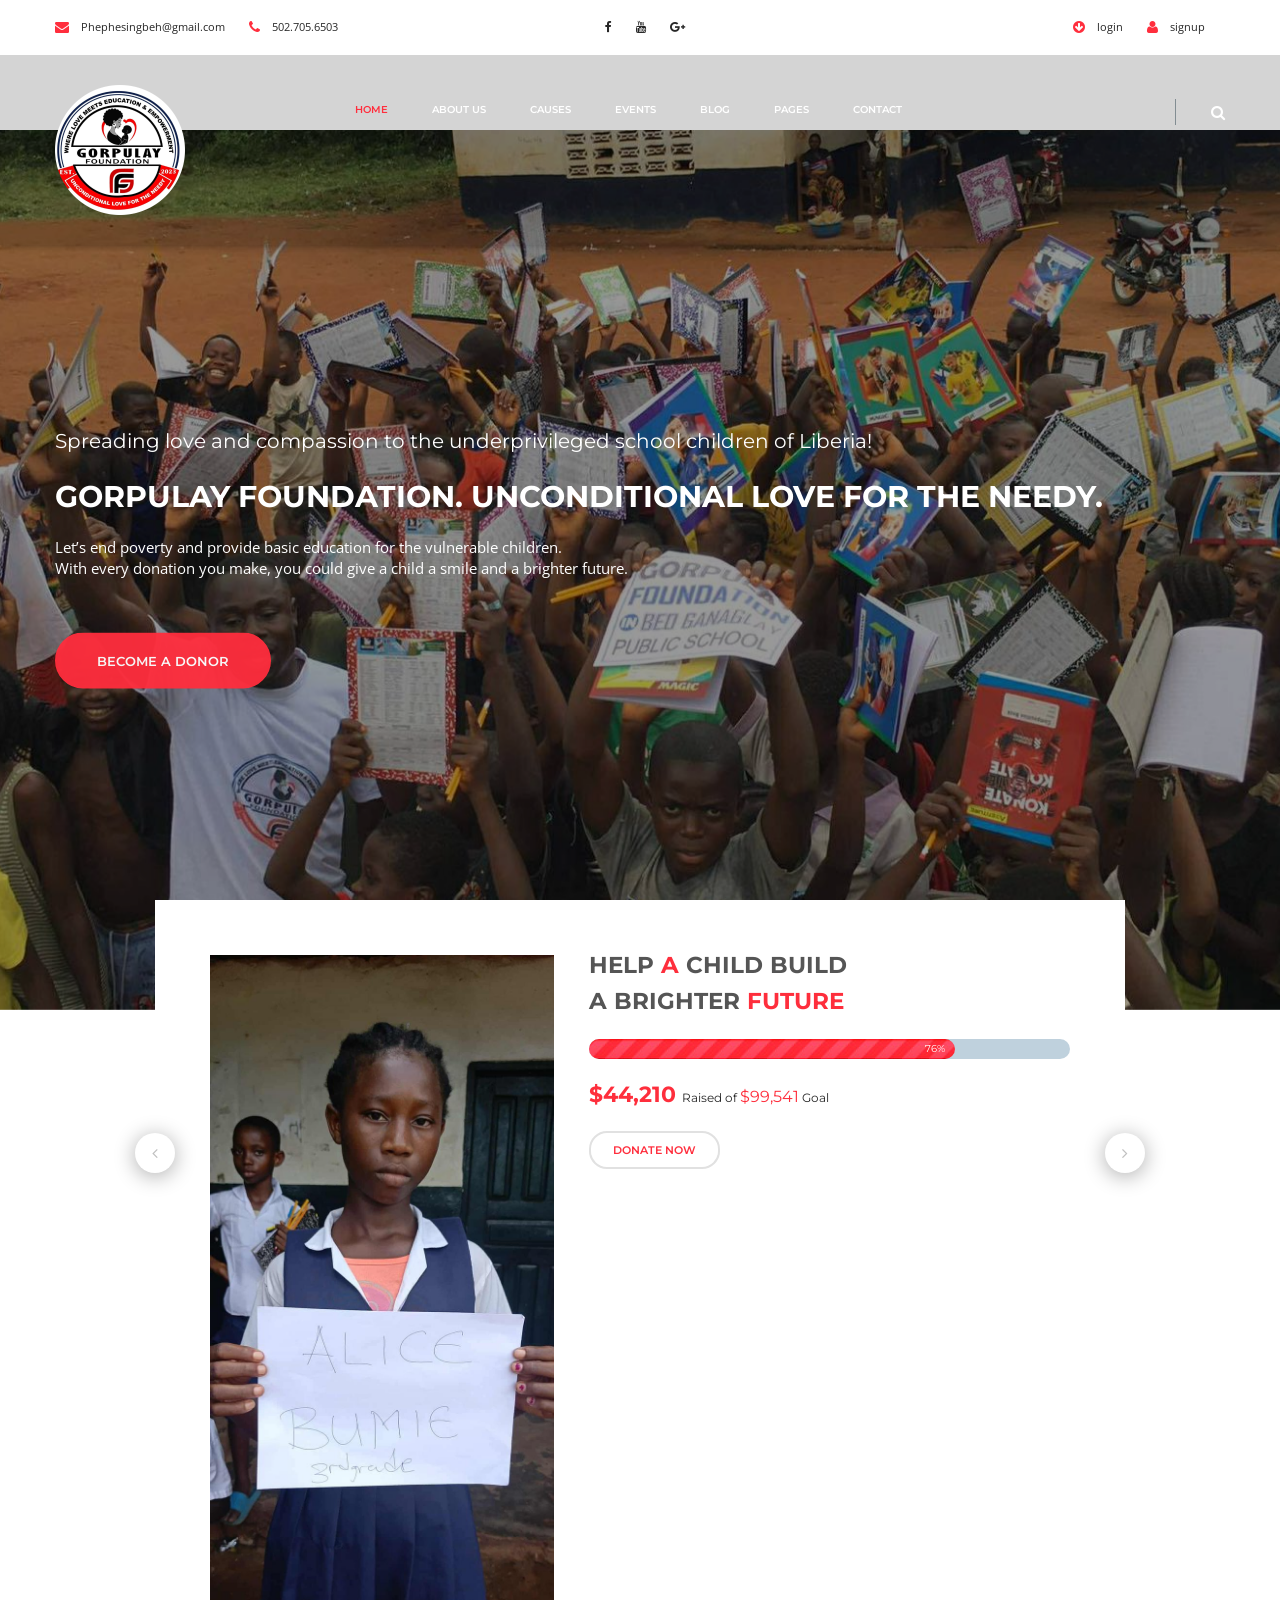
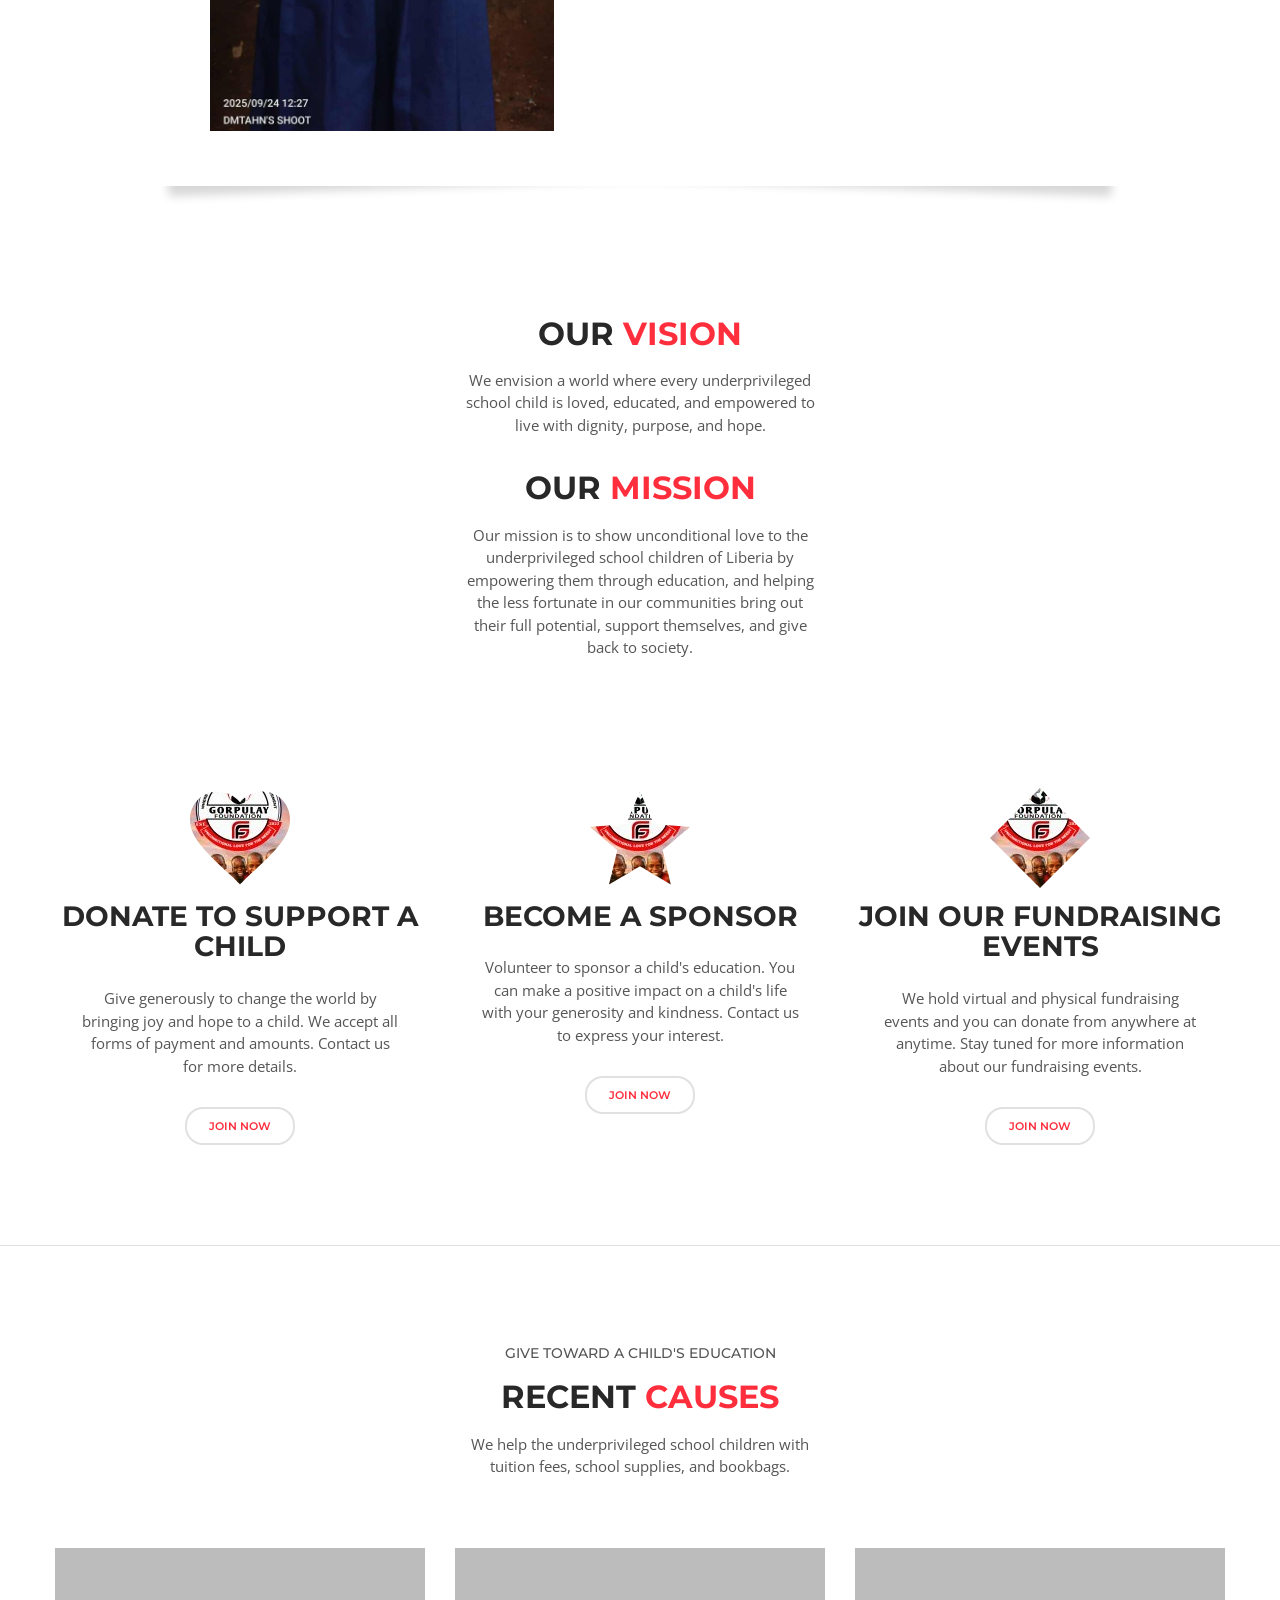
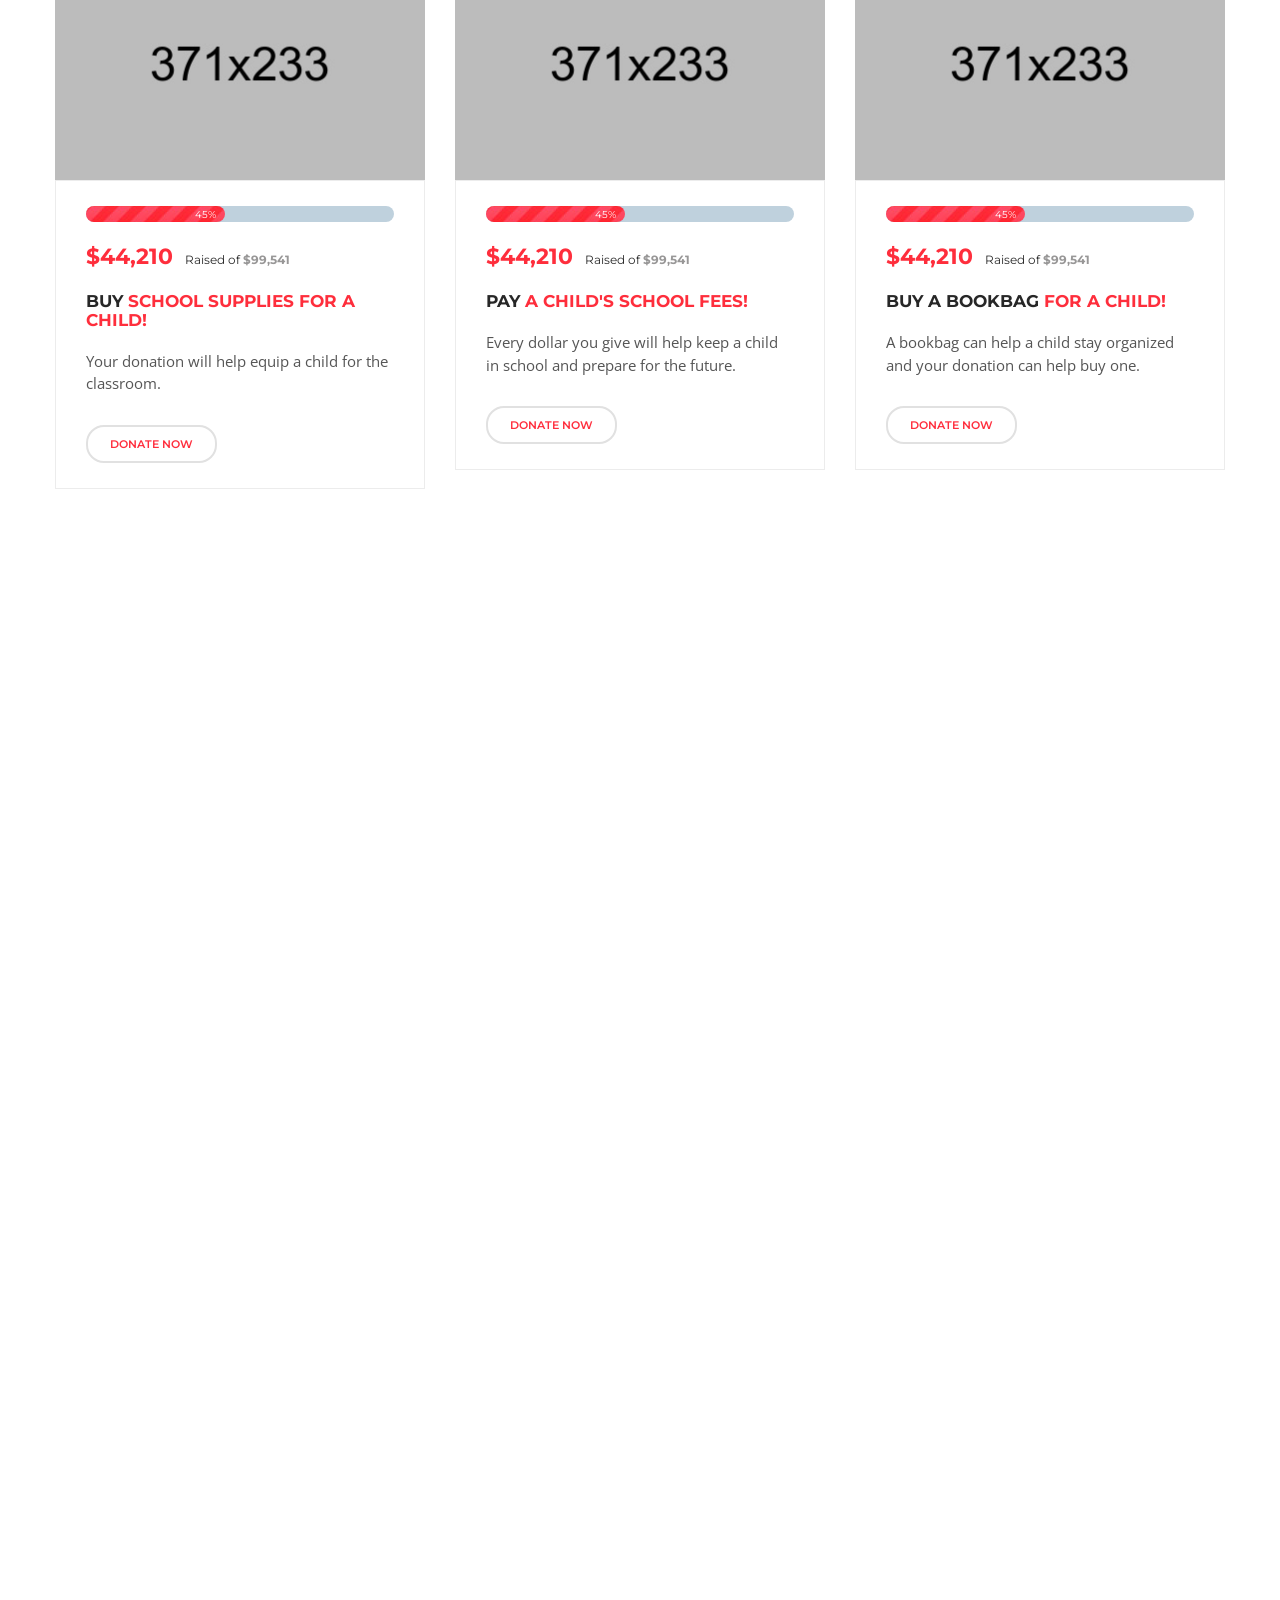
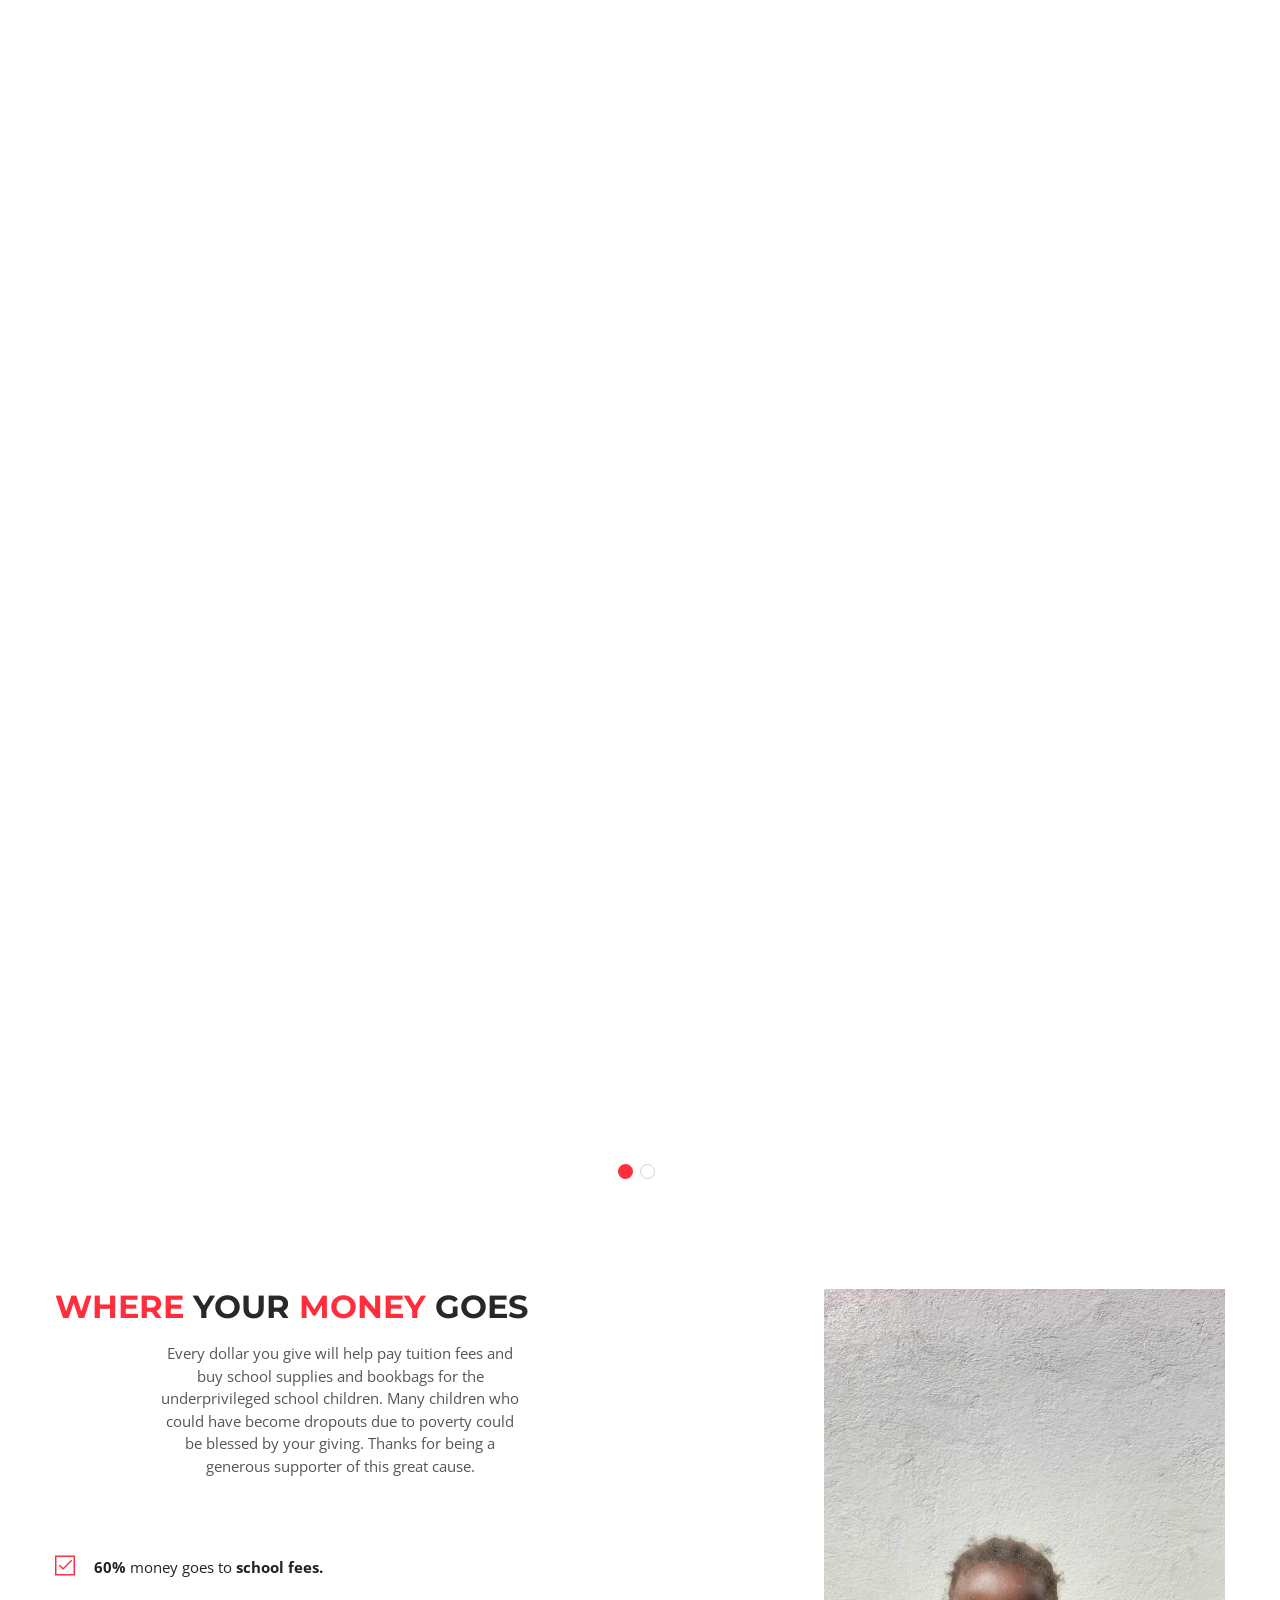
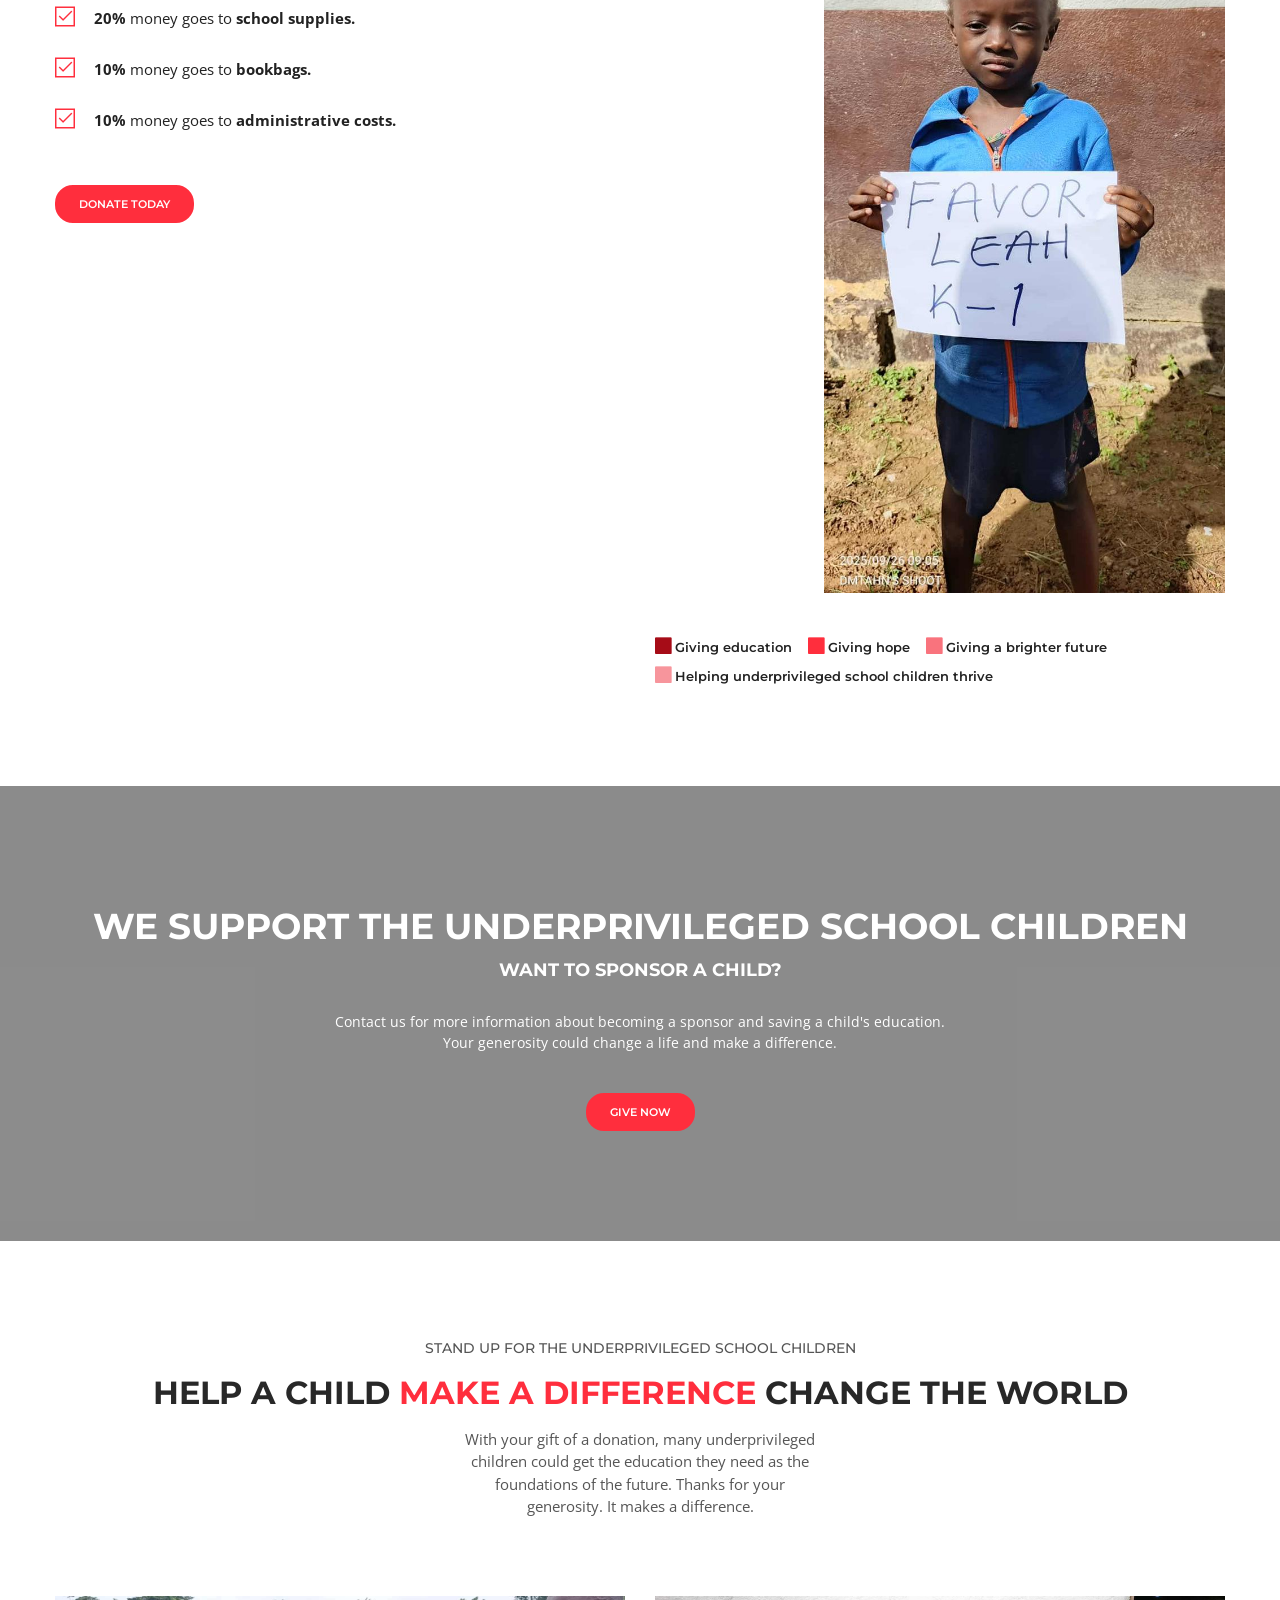
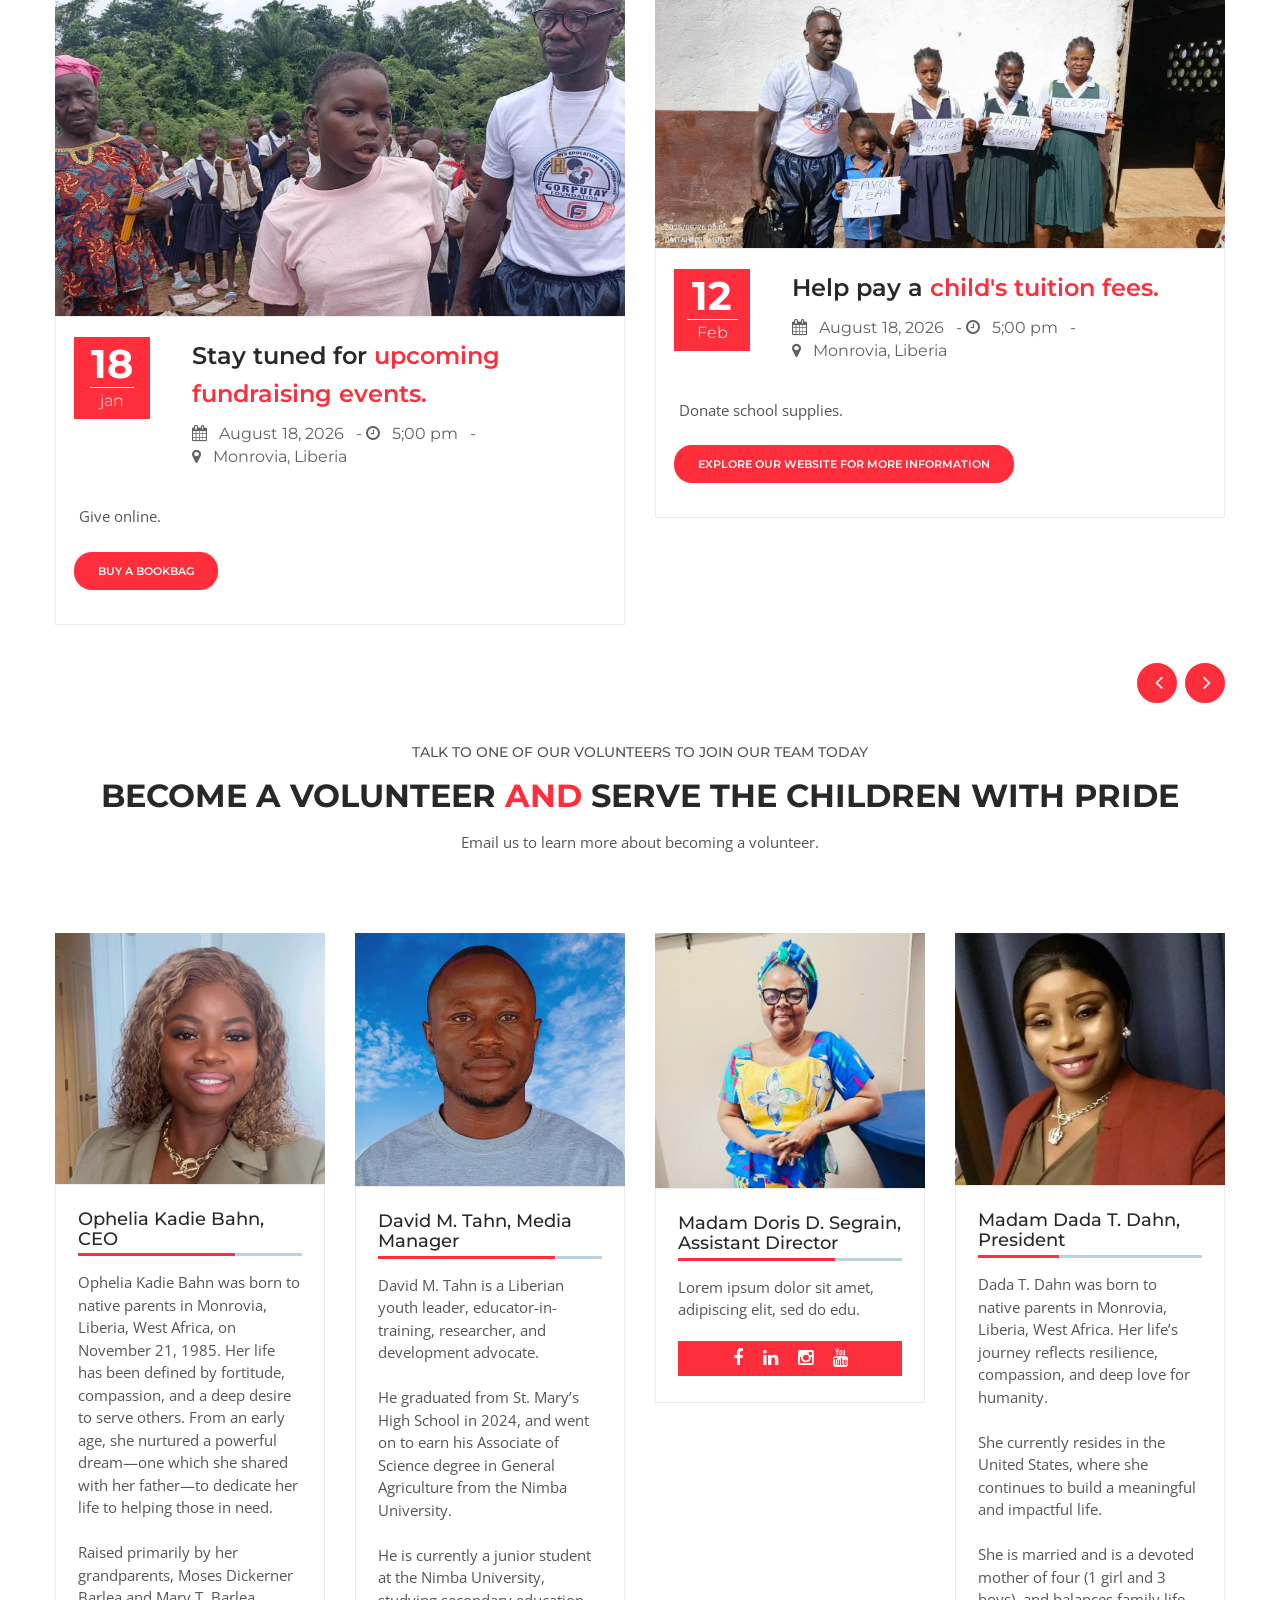
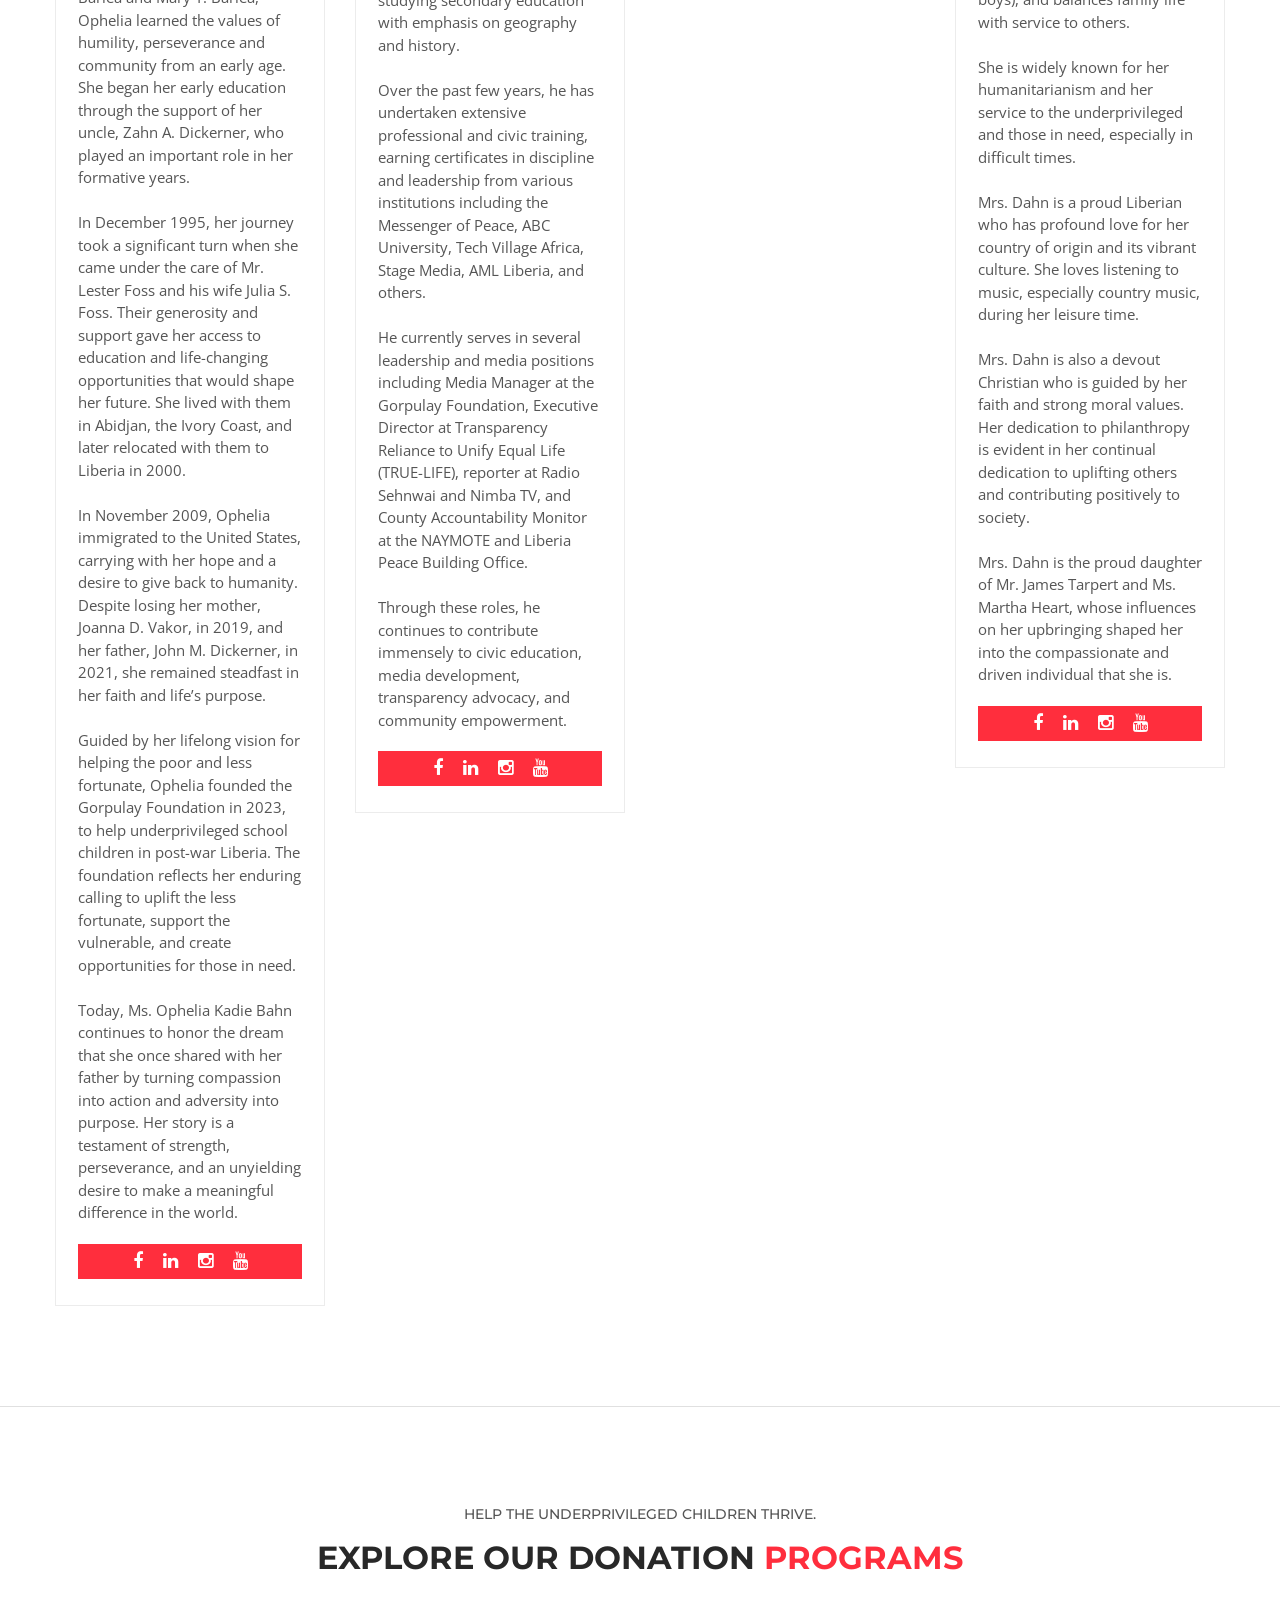
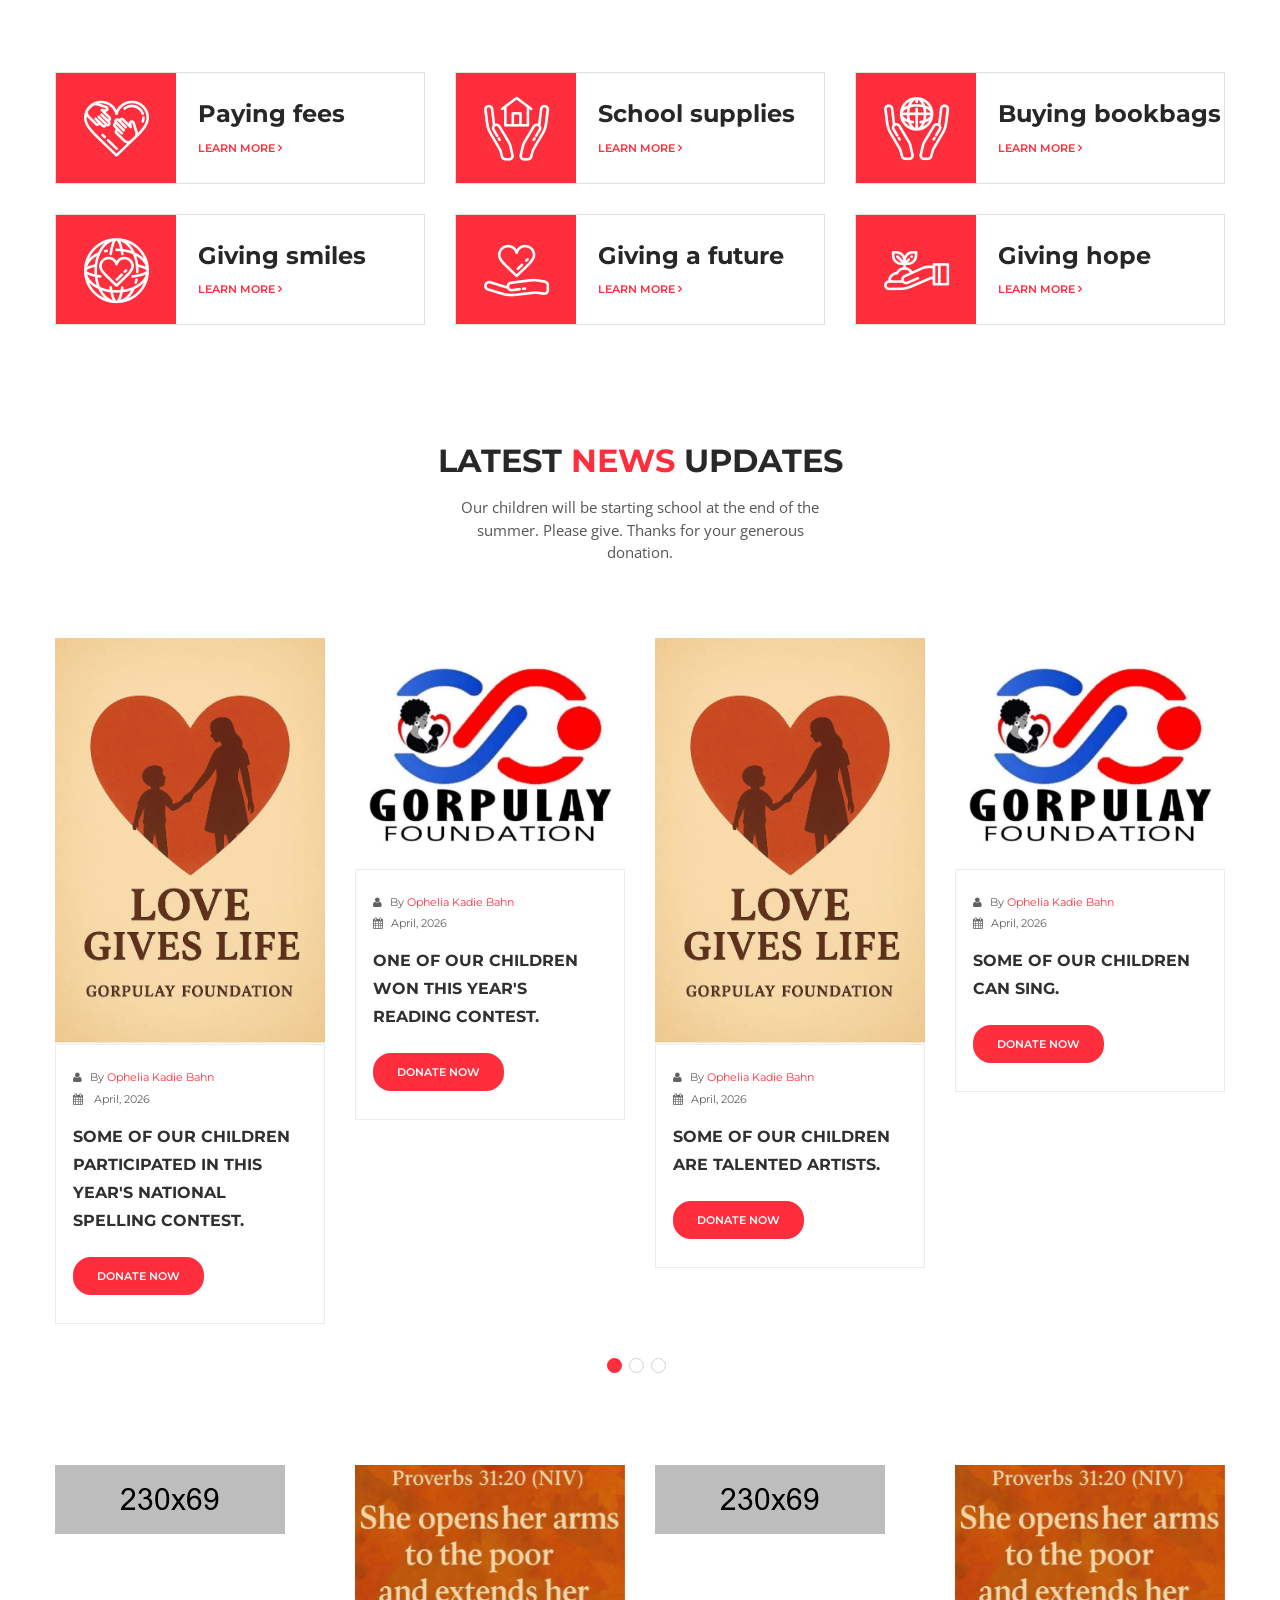
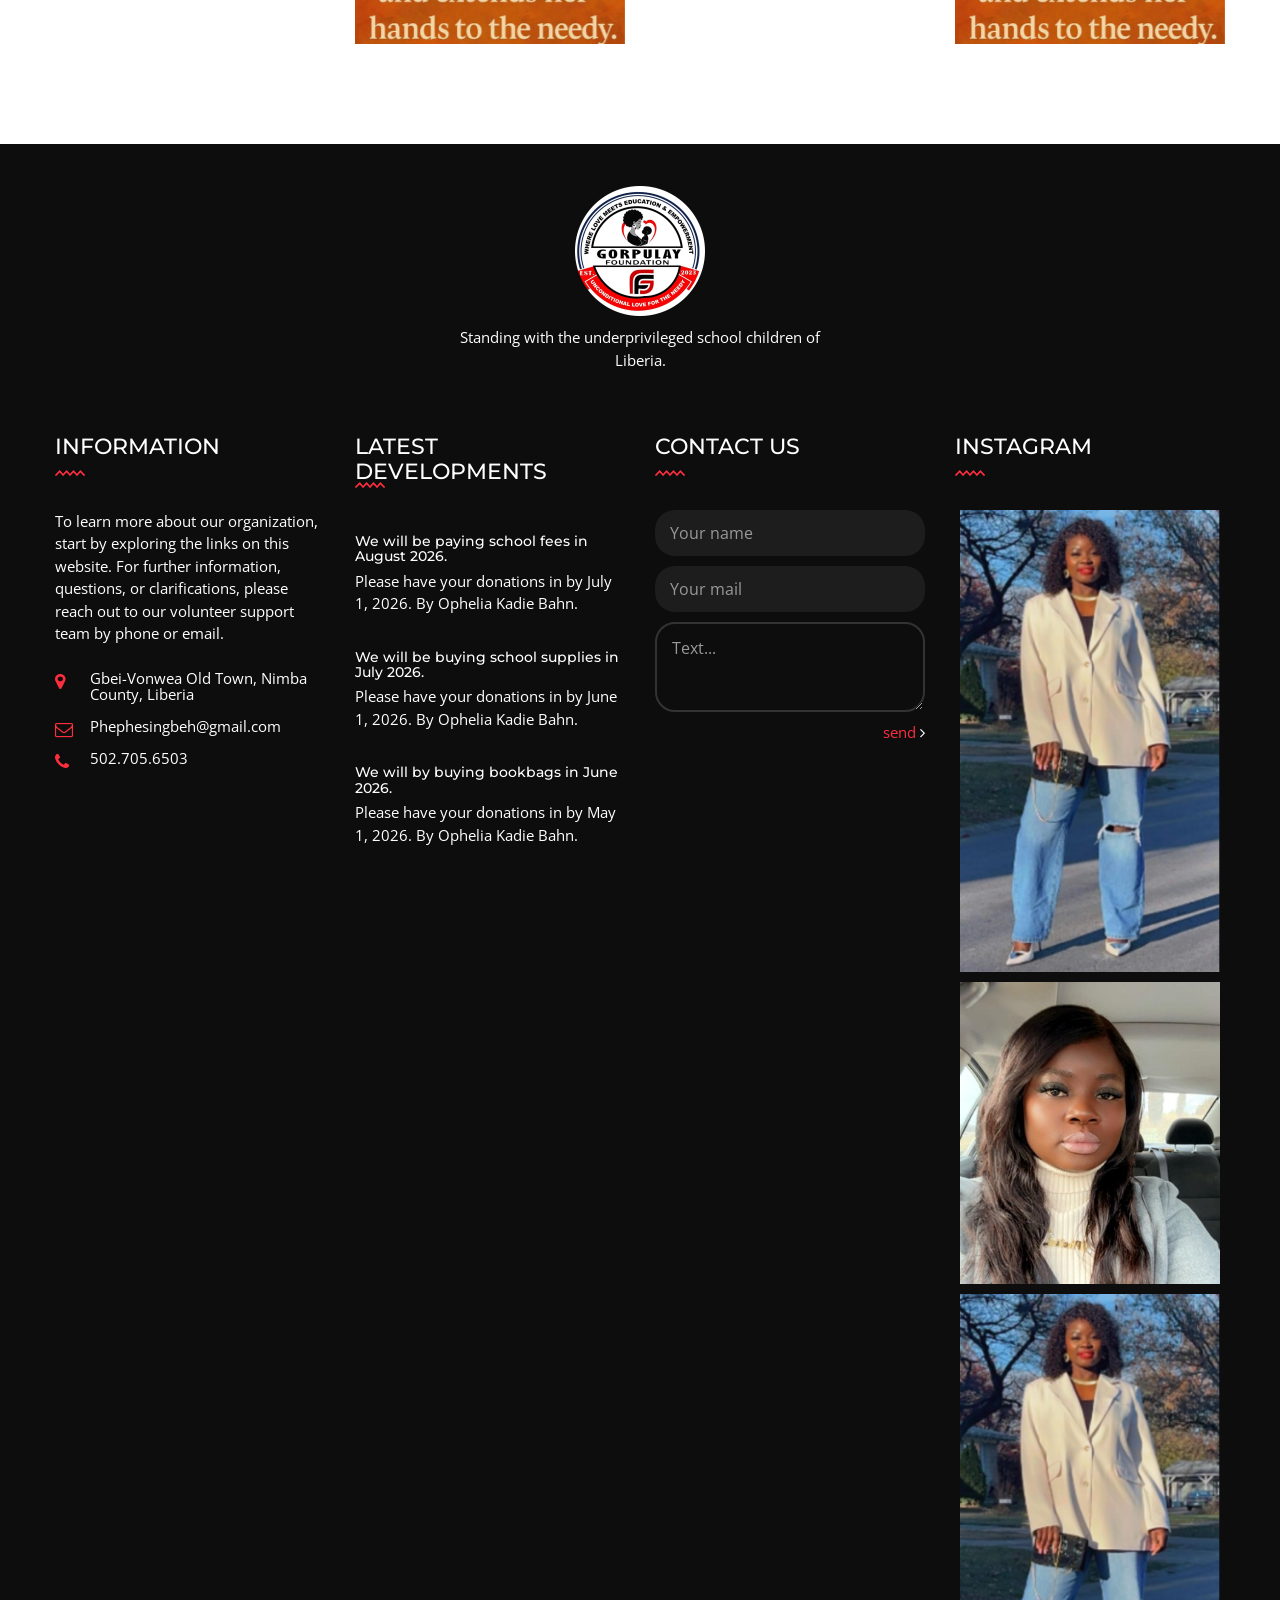
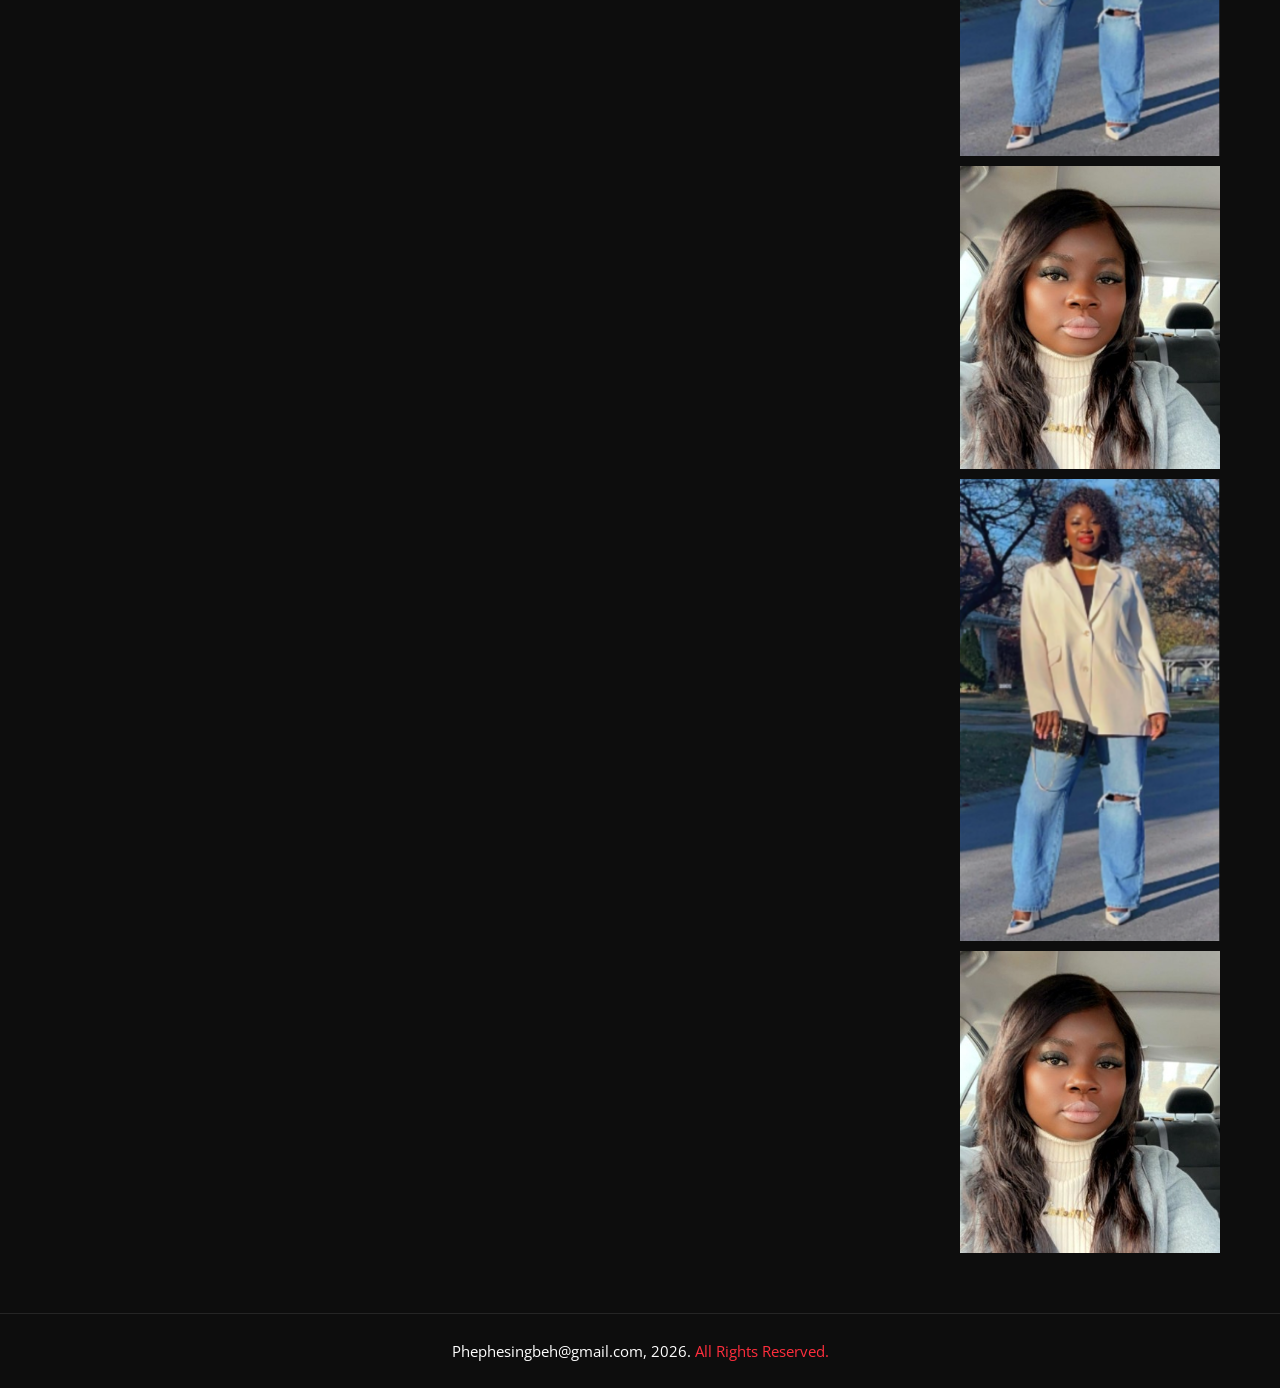
==== commit f3069724: "test run" ====
--- a/index.html
+++ b/index.html
@@ -979,7 +979,14 @@
 									</div>
 								</div>
 								<div class="text">
-									<p>Lorem ipsum dolor sit amet, adipiscing elit, sed do edu.</p>
+									<p>
+                                        David M. Tahn is a Liberian youth leader, educator-in-training, researcher, and development advocate. <br><br> 
+He graduated from St. Mary’s High School in 2024, and went on to earn his Associate of Science degree in General Agriculture from the Nimba University. <br><br>
+He is currently a junior student at the Nimba University, studying secondary education with emphasis on geography and history. <br><br>‎Over the past few years, he has undertaken extensive professional and civic training, earning certificates in discipline and leadership from various institutions including the Messenger of Peace, ABC University, Tech Village Africa, Stage Media, AML Liberia, and others.‎ <br><br>
+‎He currently serves in several leadership and media positions including Media Manager at the Gorpulay Foundation, Executive Director at Transparency Reliance to Unify Equal Life (TRUE-LIFE), reporter at Radio Sehnwai and Nimba TV, and County Accountability Monitor at the NAYMOTE and Liberia Peace Building Office. <br><br> 
+Through these roles, he continues to contribute immensely to civic education, media development, transparency advocacy, and community empowerment.
+
+                                    </p>
 								</div>
 								<ul class="social">
 									<li><a href="https://www.facebook.com/share/1HzbcEZaNf/?mibextid=wwXIfr"><span class="fa fa-facebook"></span></a></li>
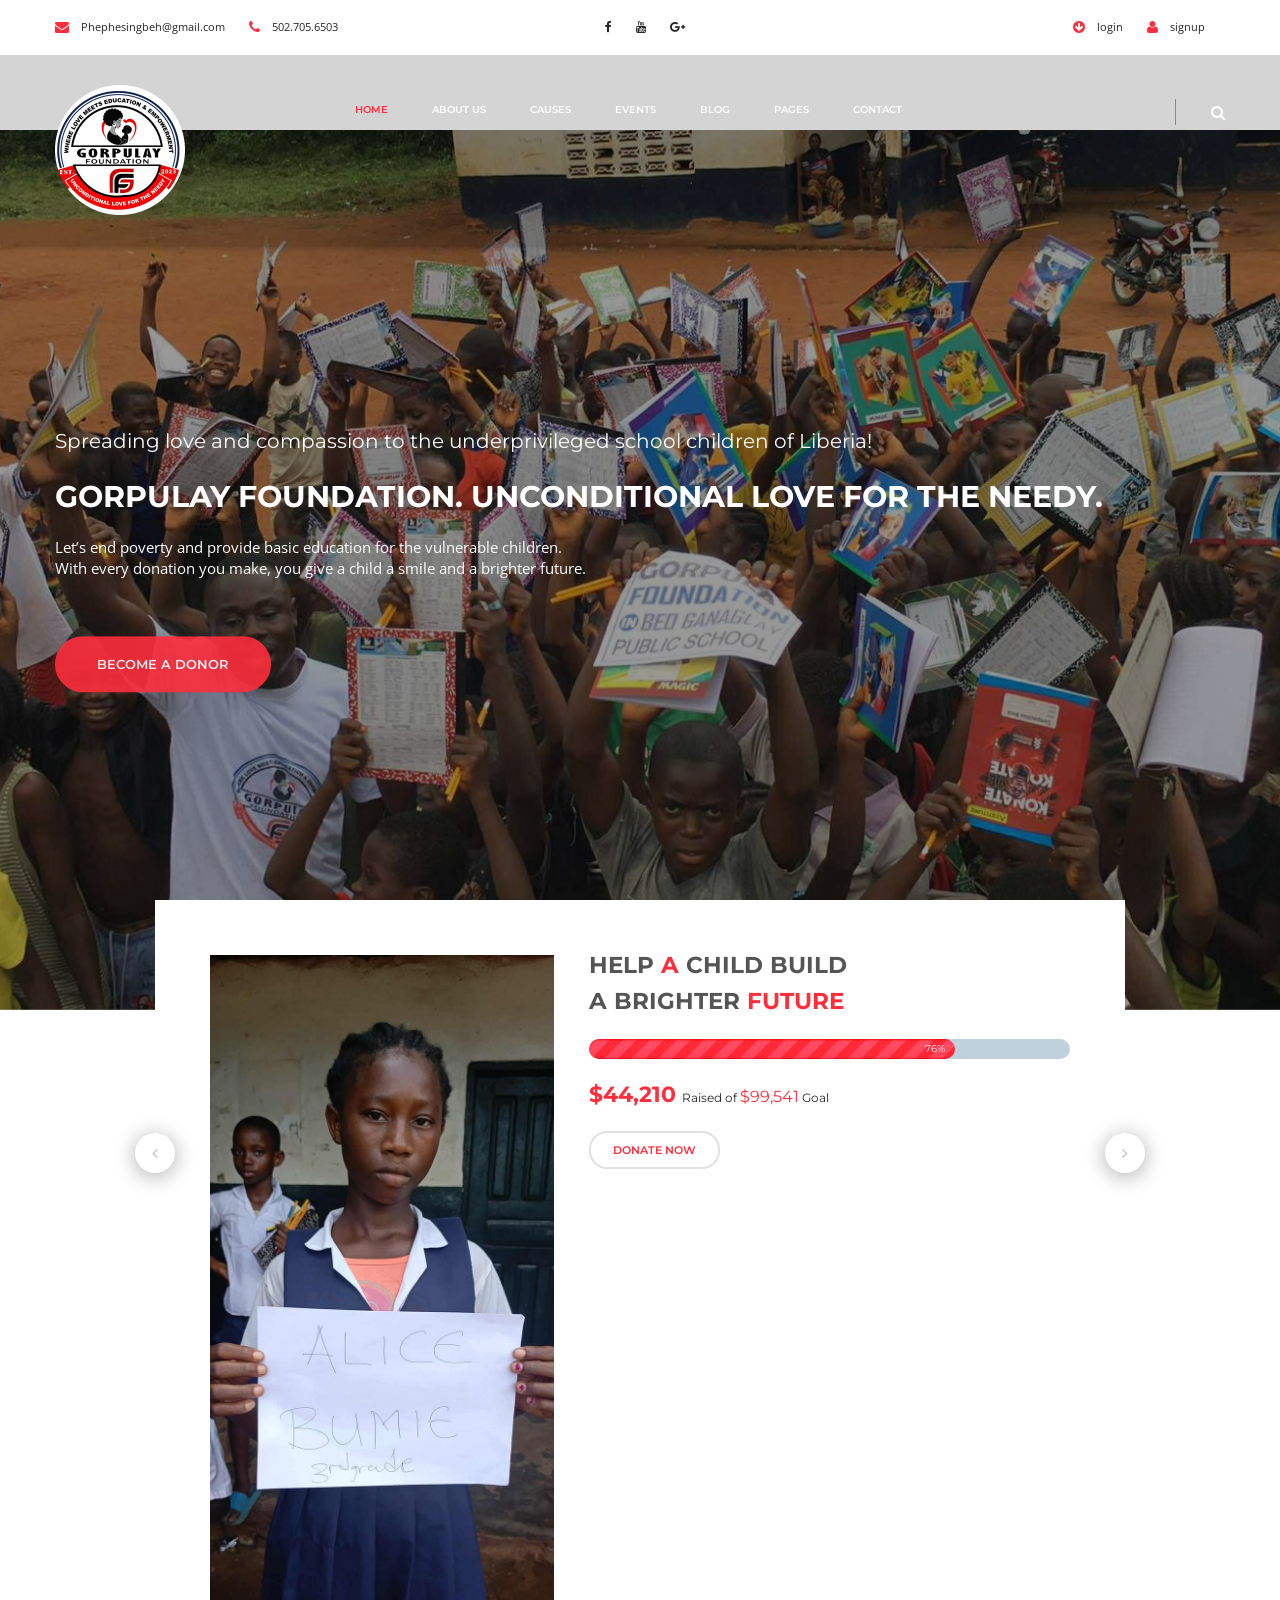
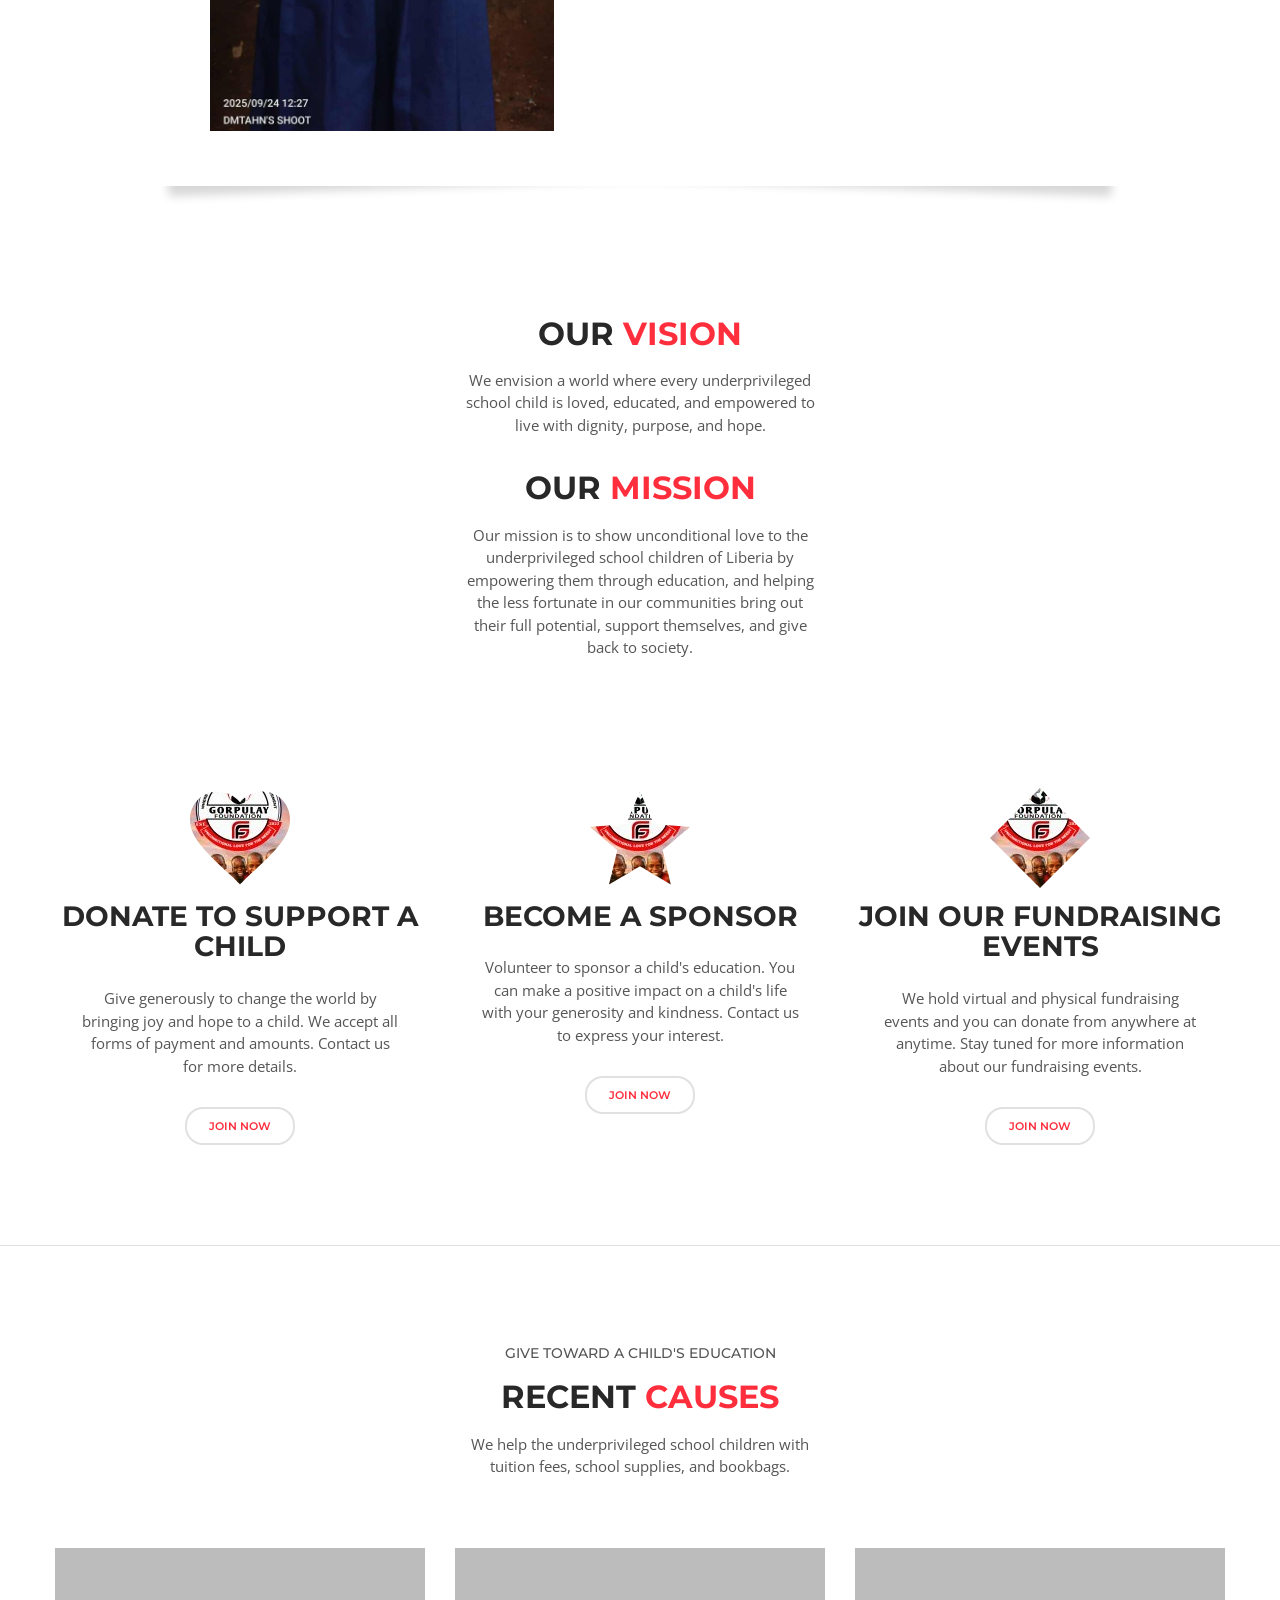
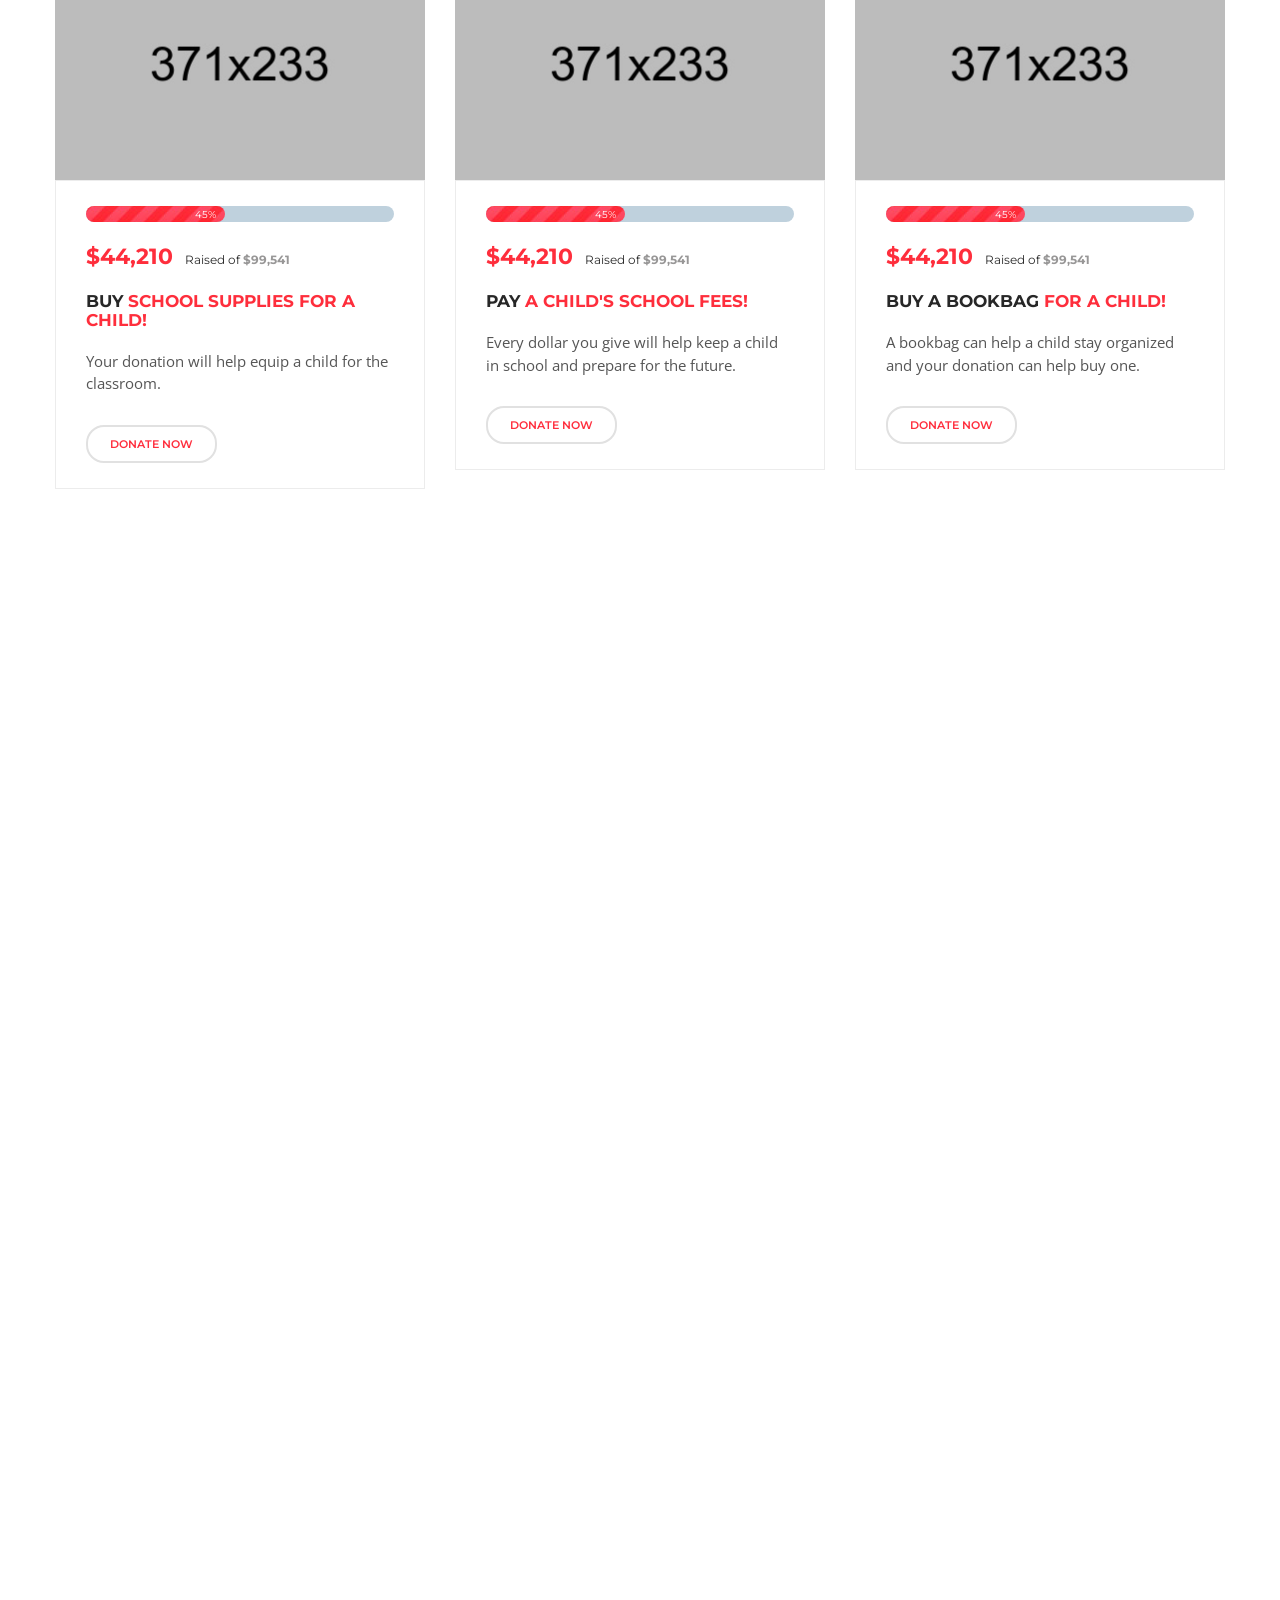
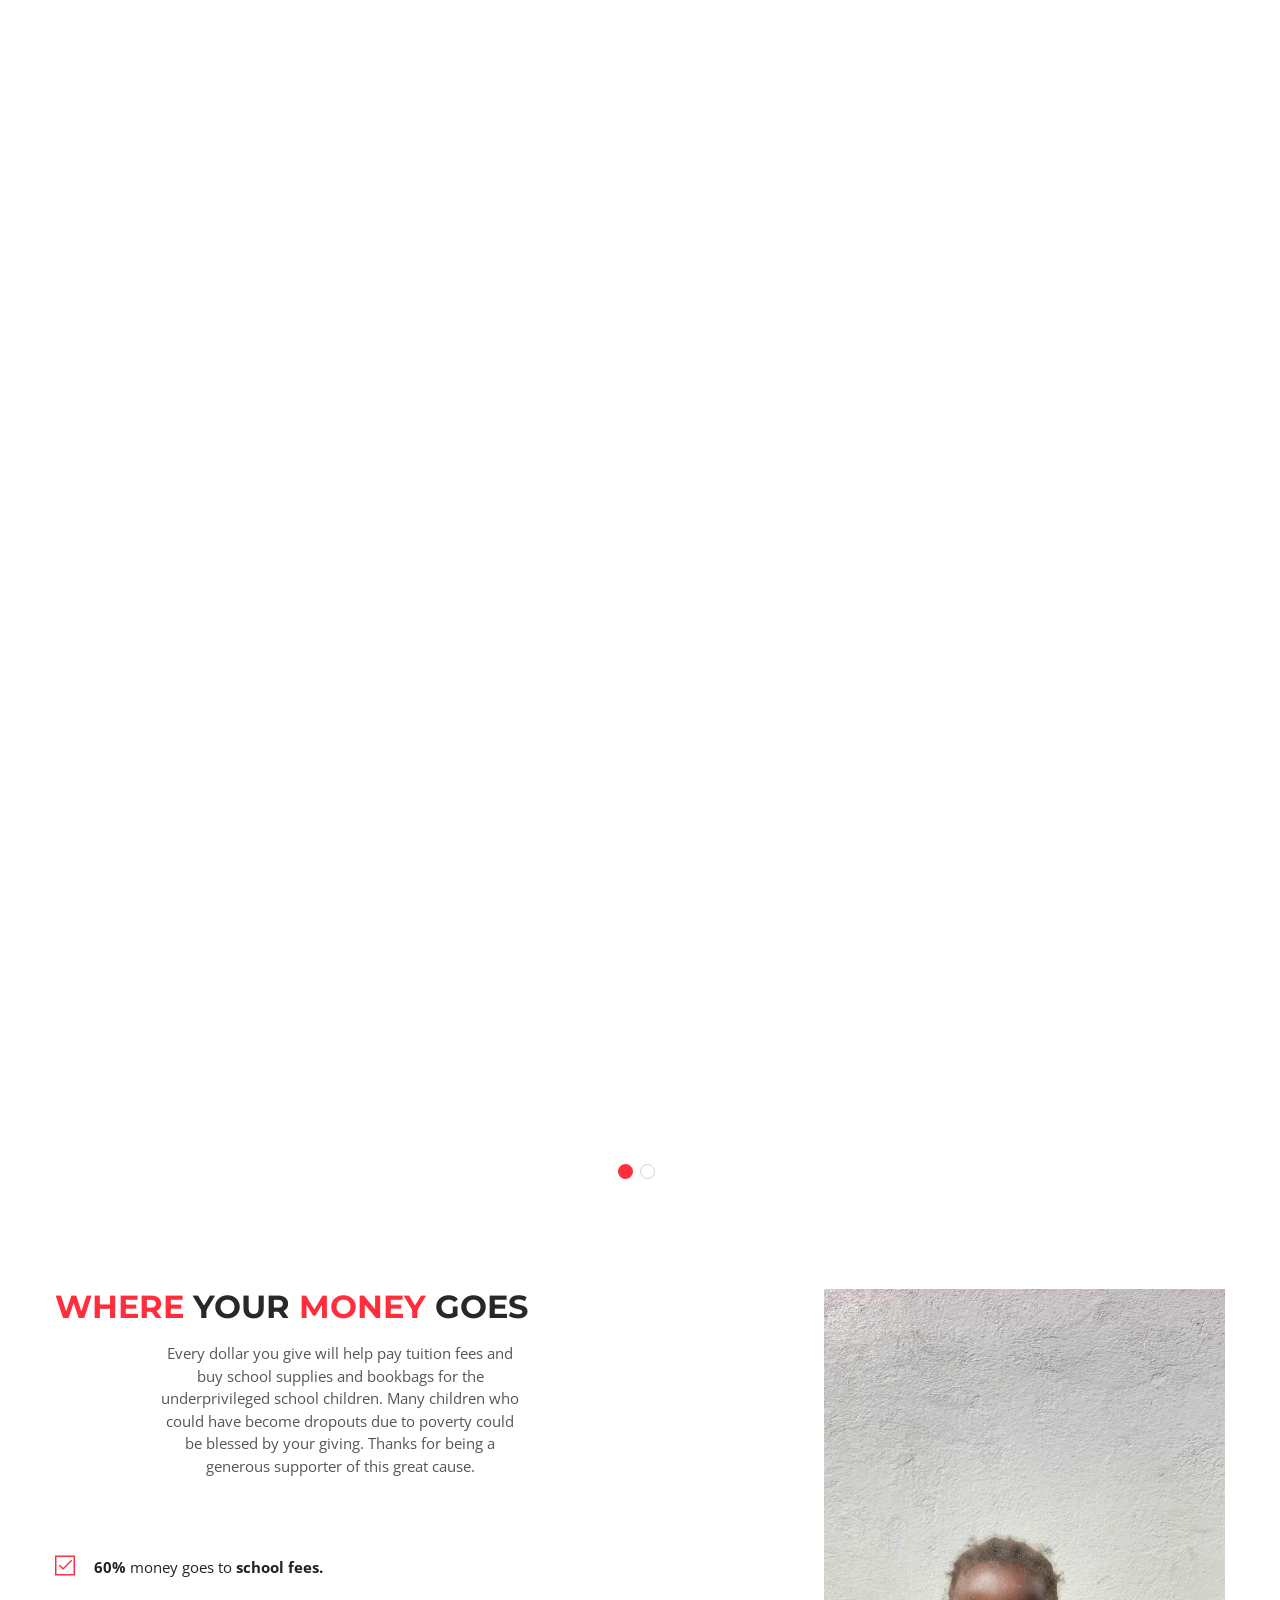
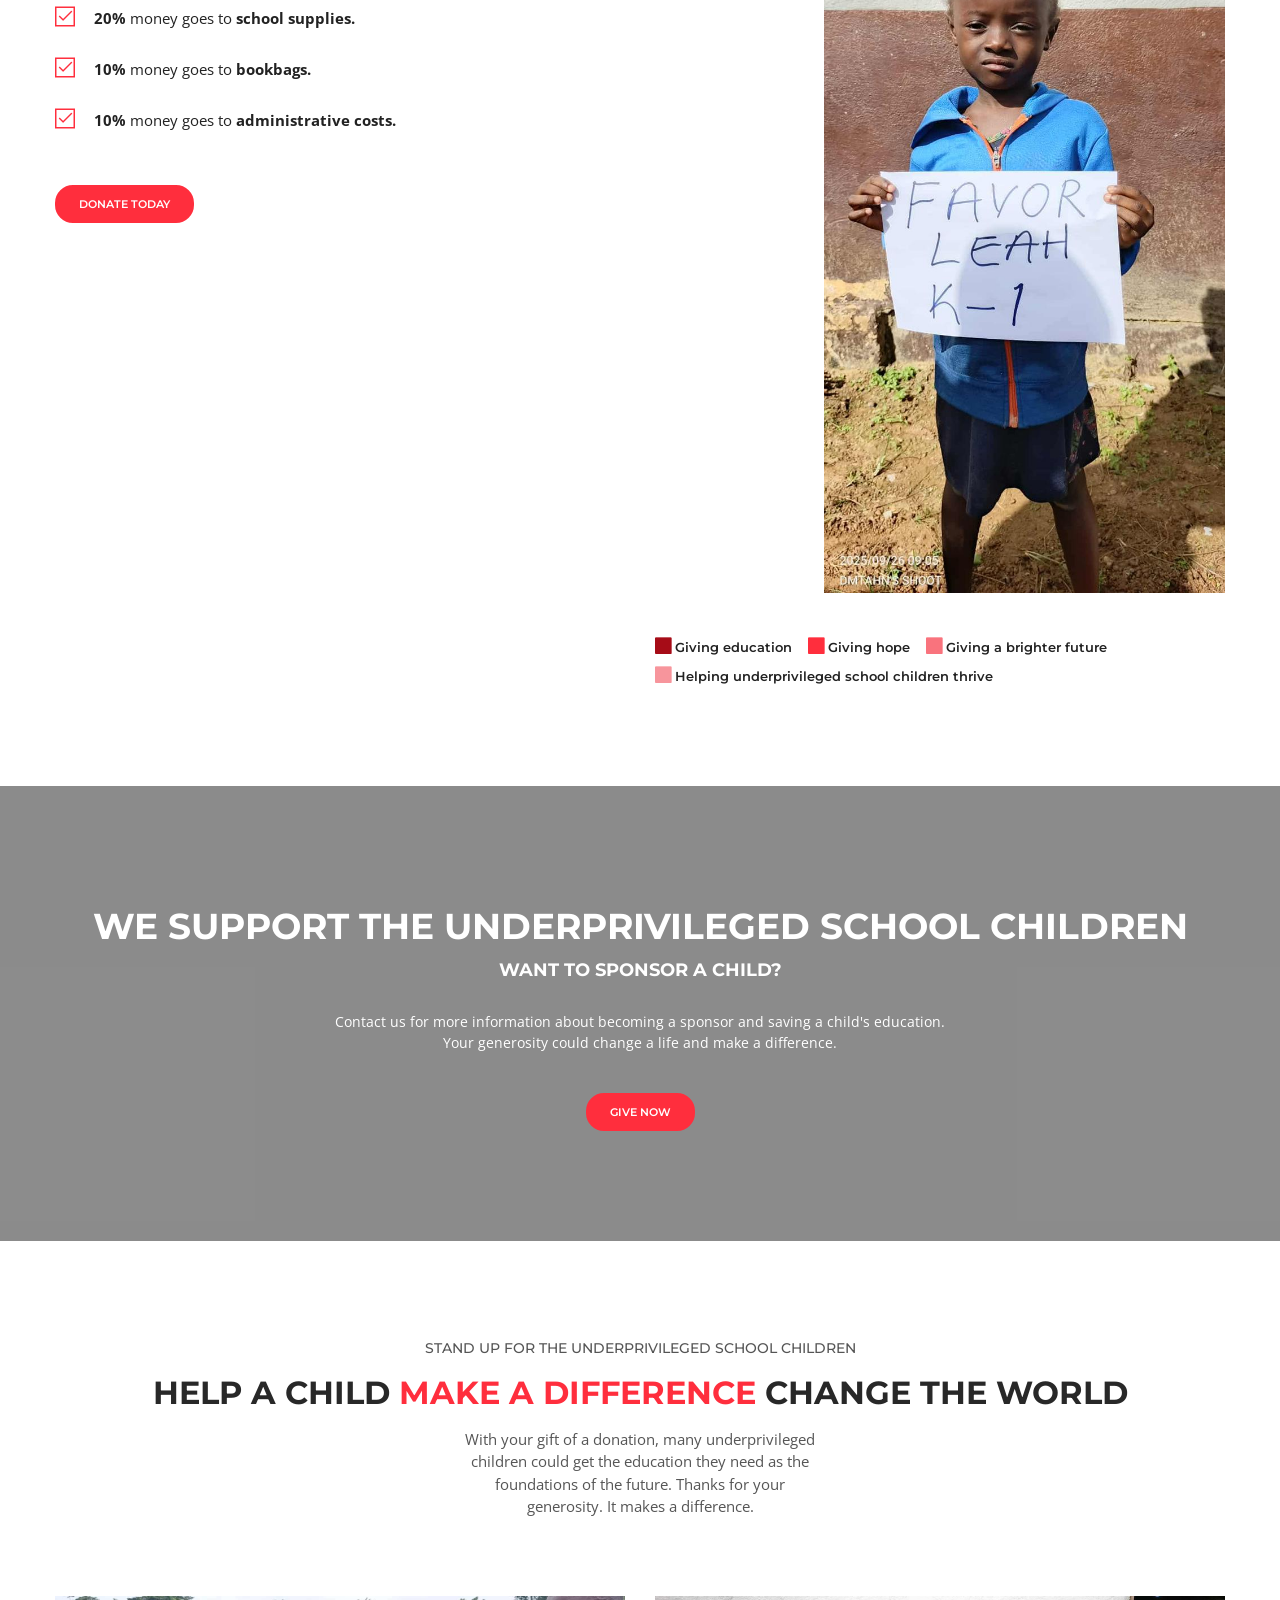
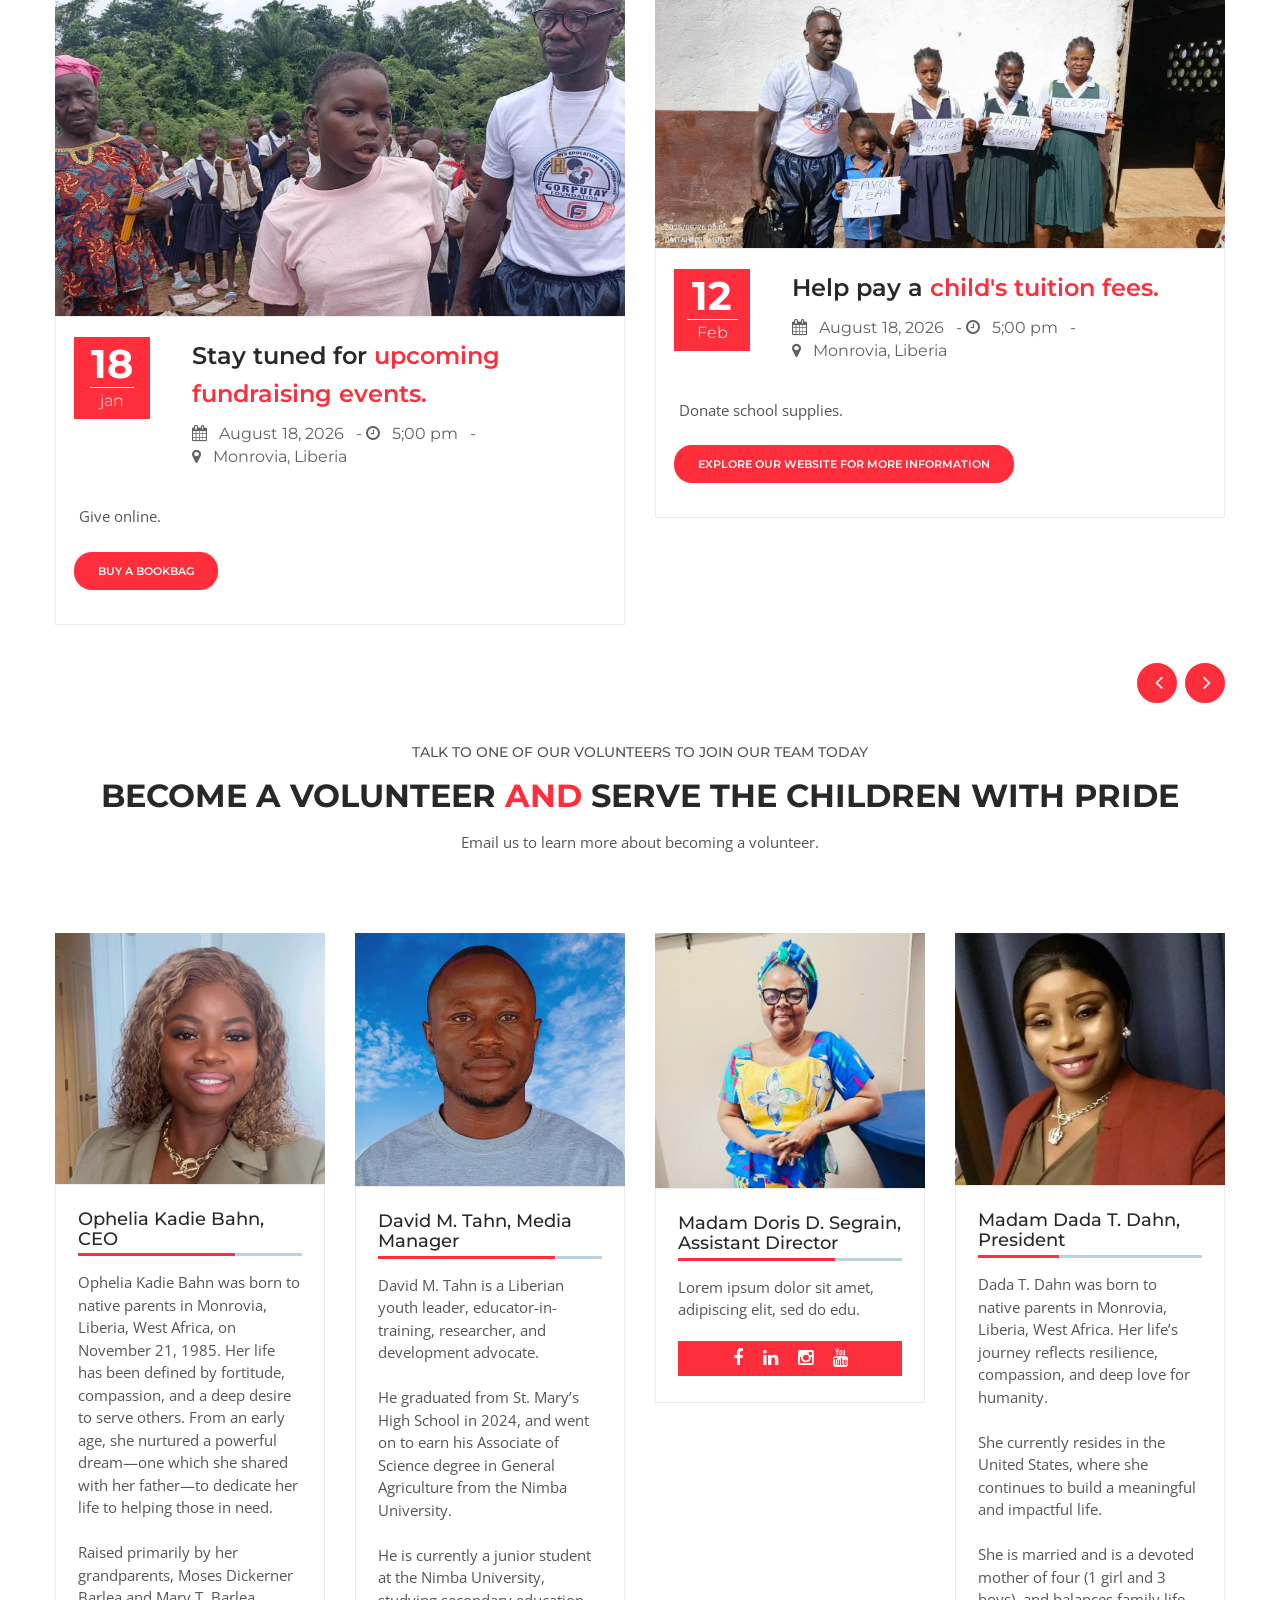
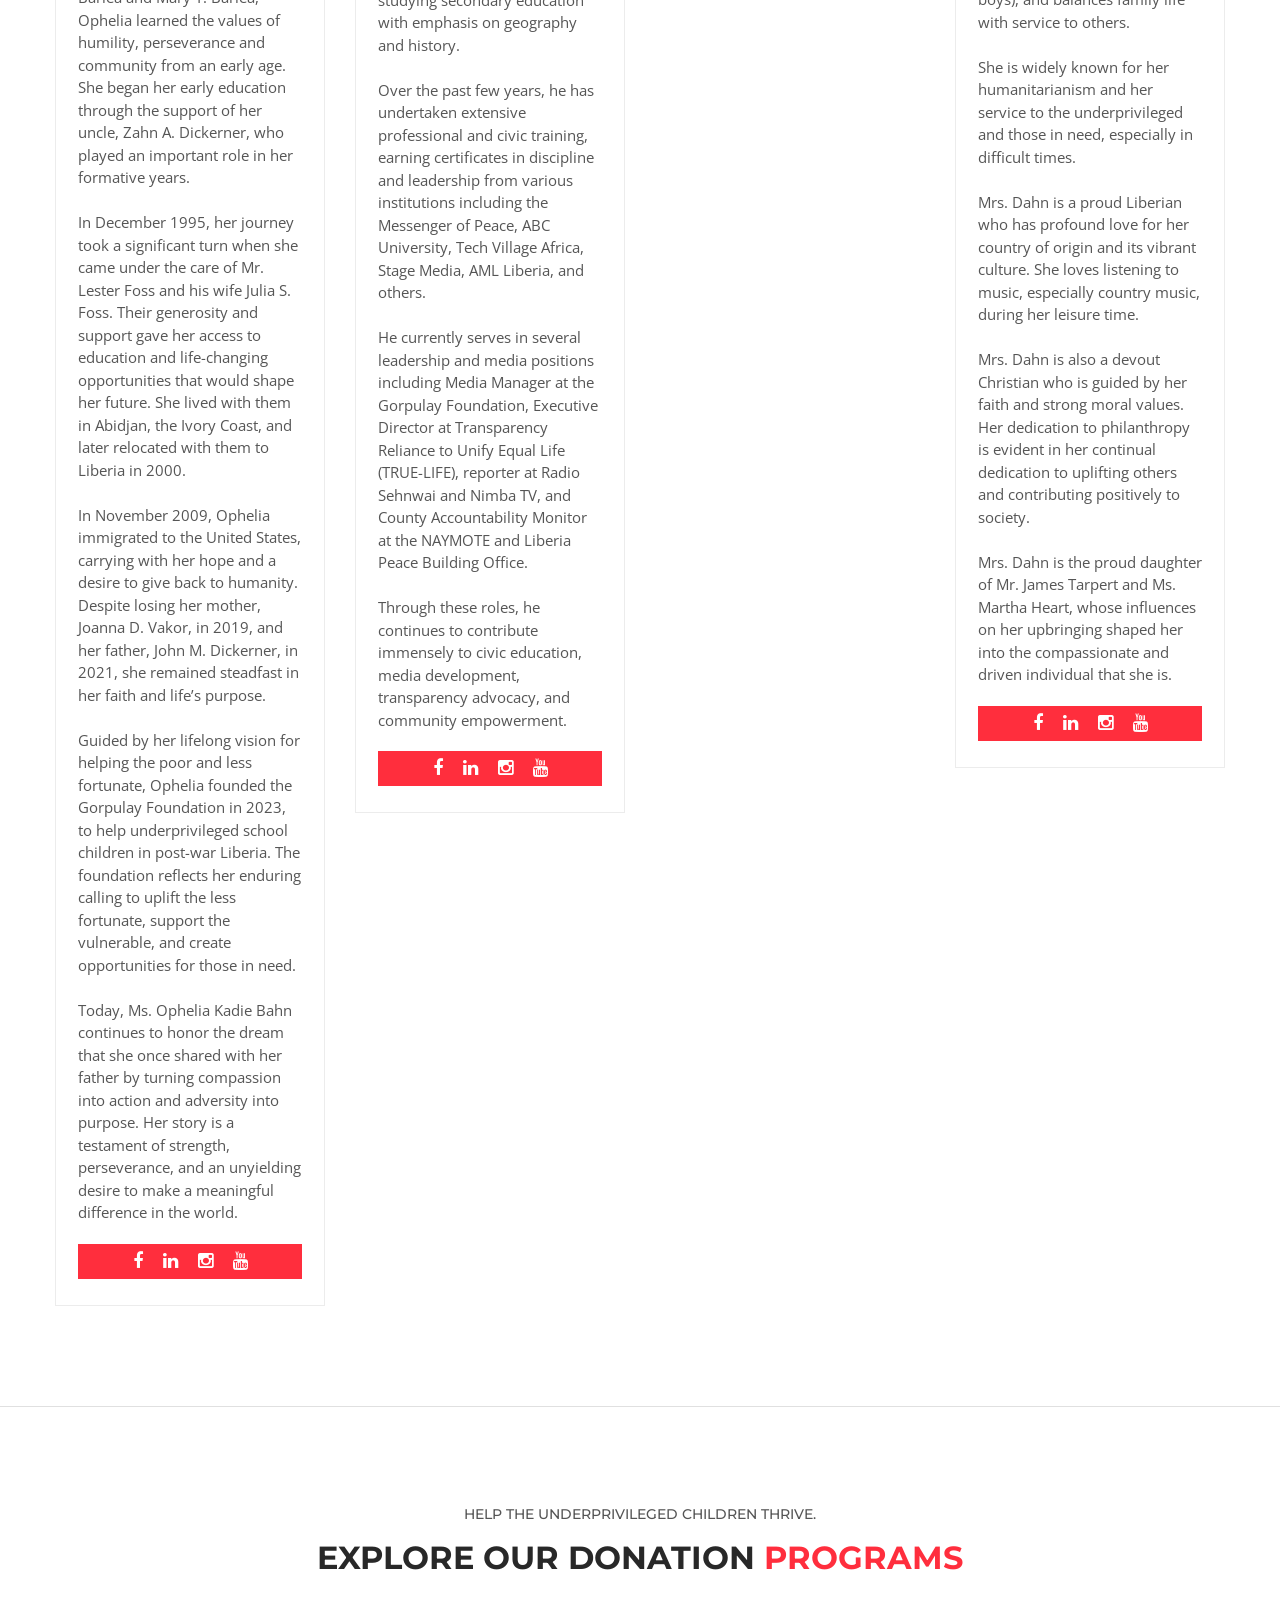
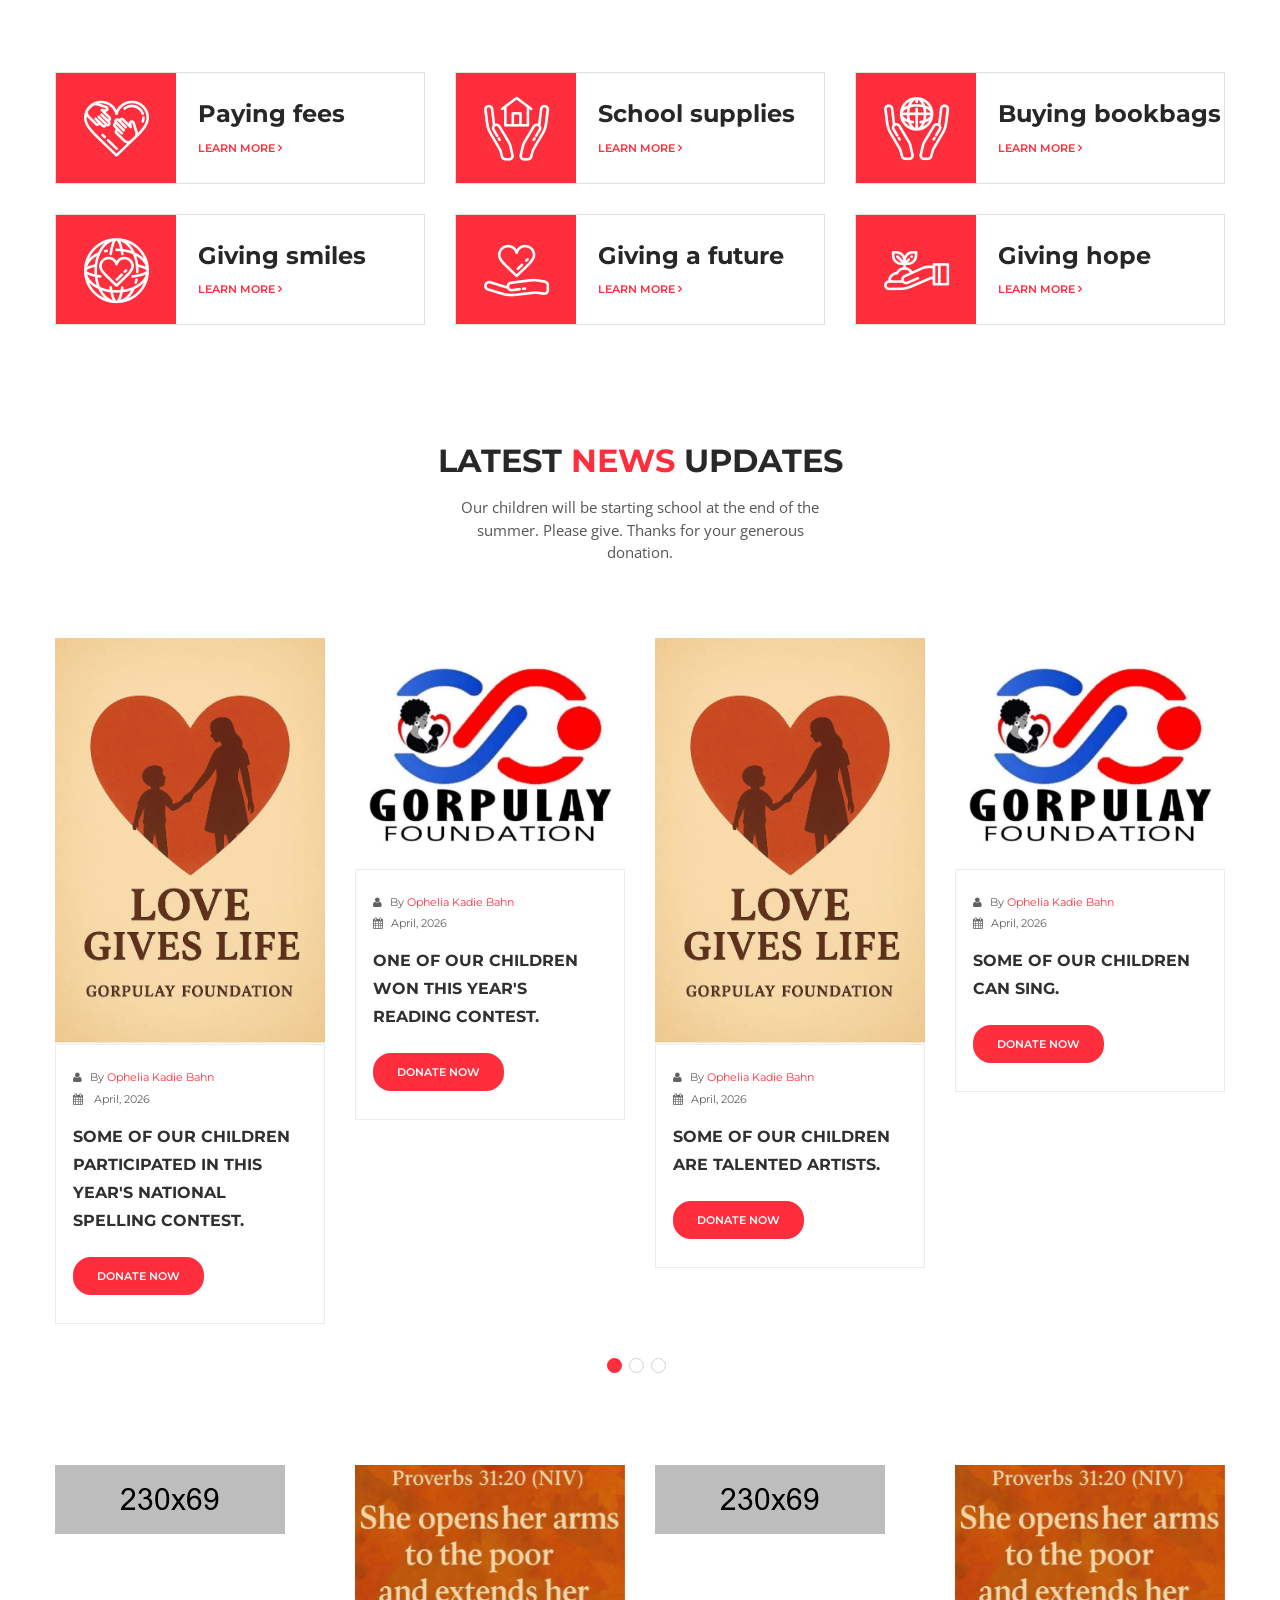
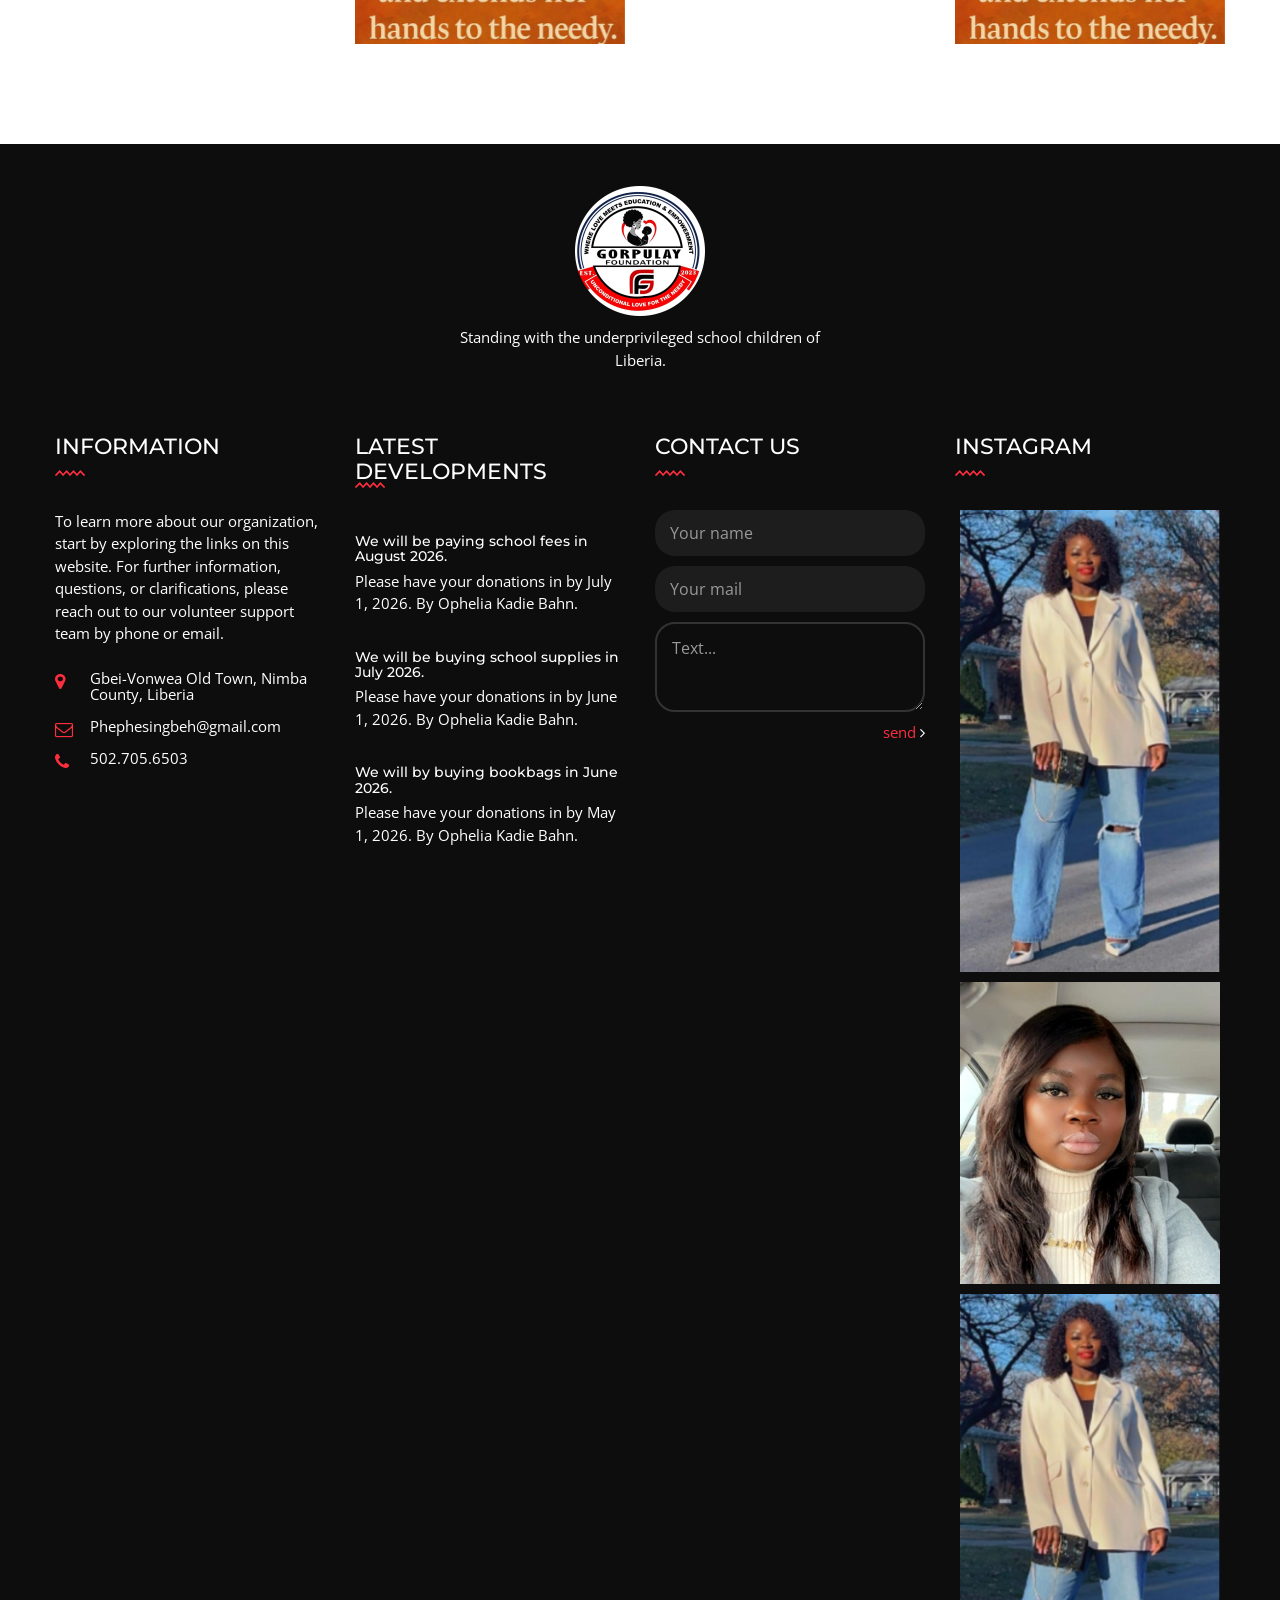
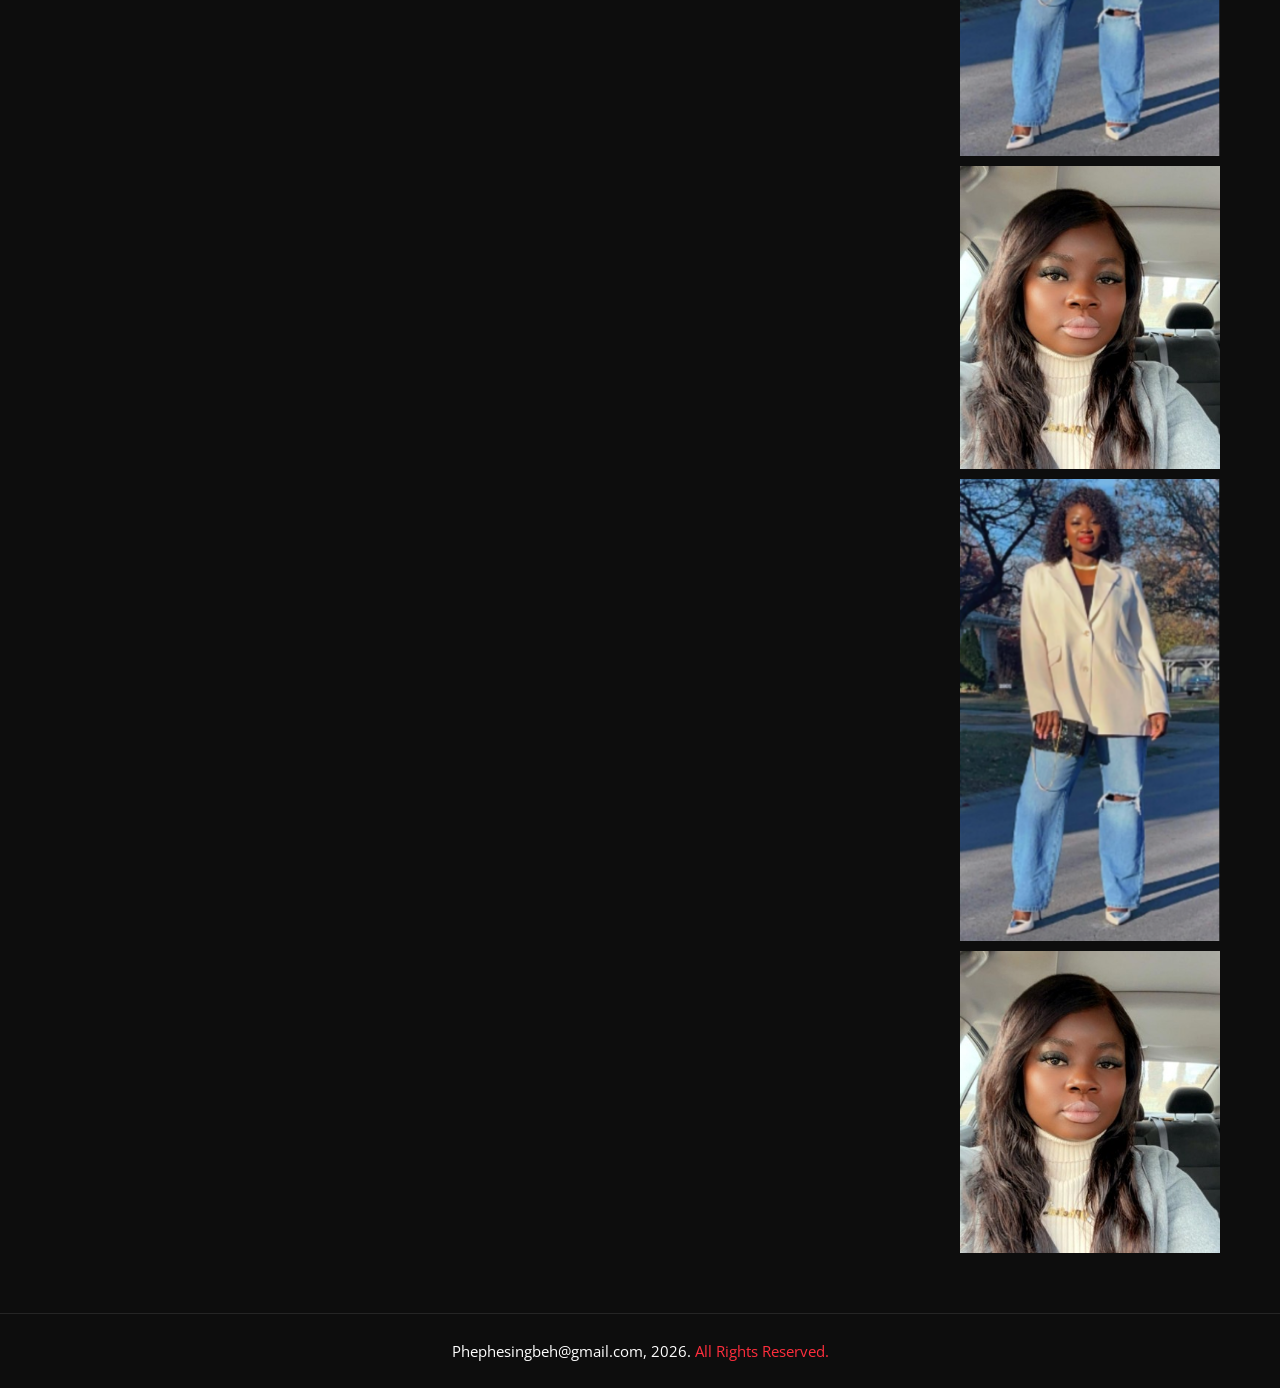
==== commit 585c7fa2: "test run" ====
--- a/index.html
+++ b/index.html
@@ -194,7 +194,7 @@
                     <div class="slide-content-box">
 						<h4>Spreading love and compassion to the underprivileged school children of Liberia!</h4>
                         <h1>Gorpulay Foundation. Unconditional Love For The Needy.</h1>
-                        <p>Let’s end poverty and provide basic education for the vulnerable children.<br>With every donation you make, you could give a child a smile and a brighter future.</p>
+                        <p>Let’s end poverty and provide basic education for the vulnerable children.<br>With every donation you make, you give a child a smile and a brighter future.</p>
                     </div>
                 </div>
                 <div class="tp-caption tp-resizeme" 
